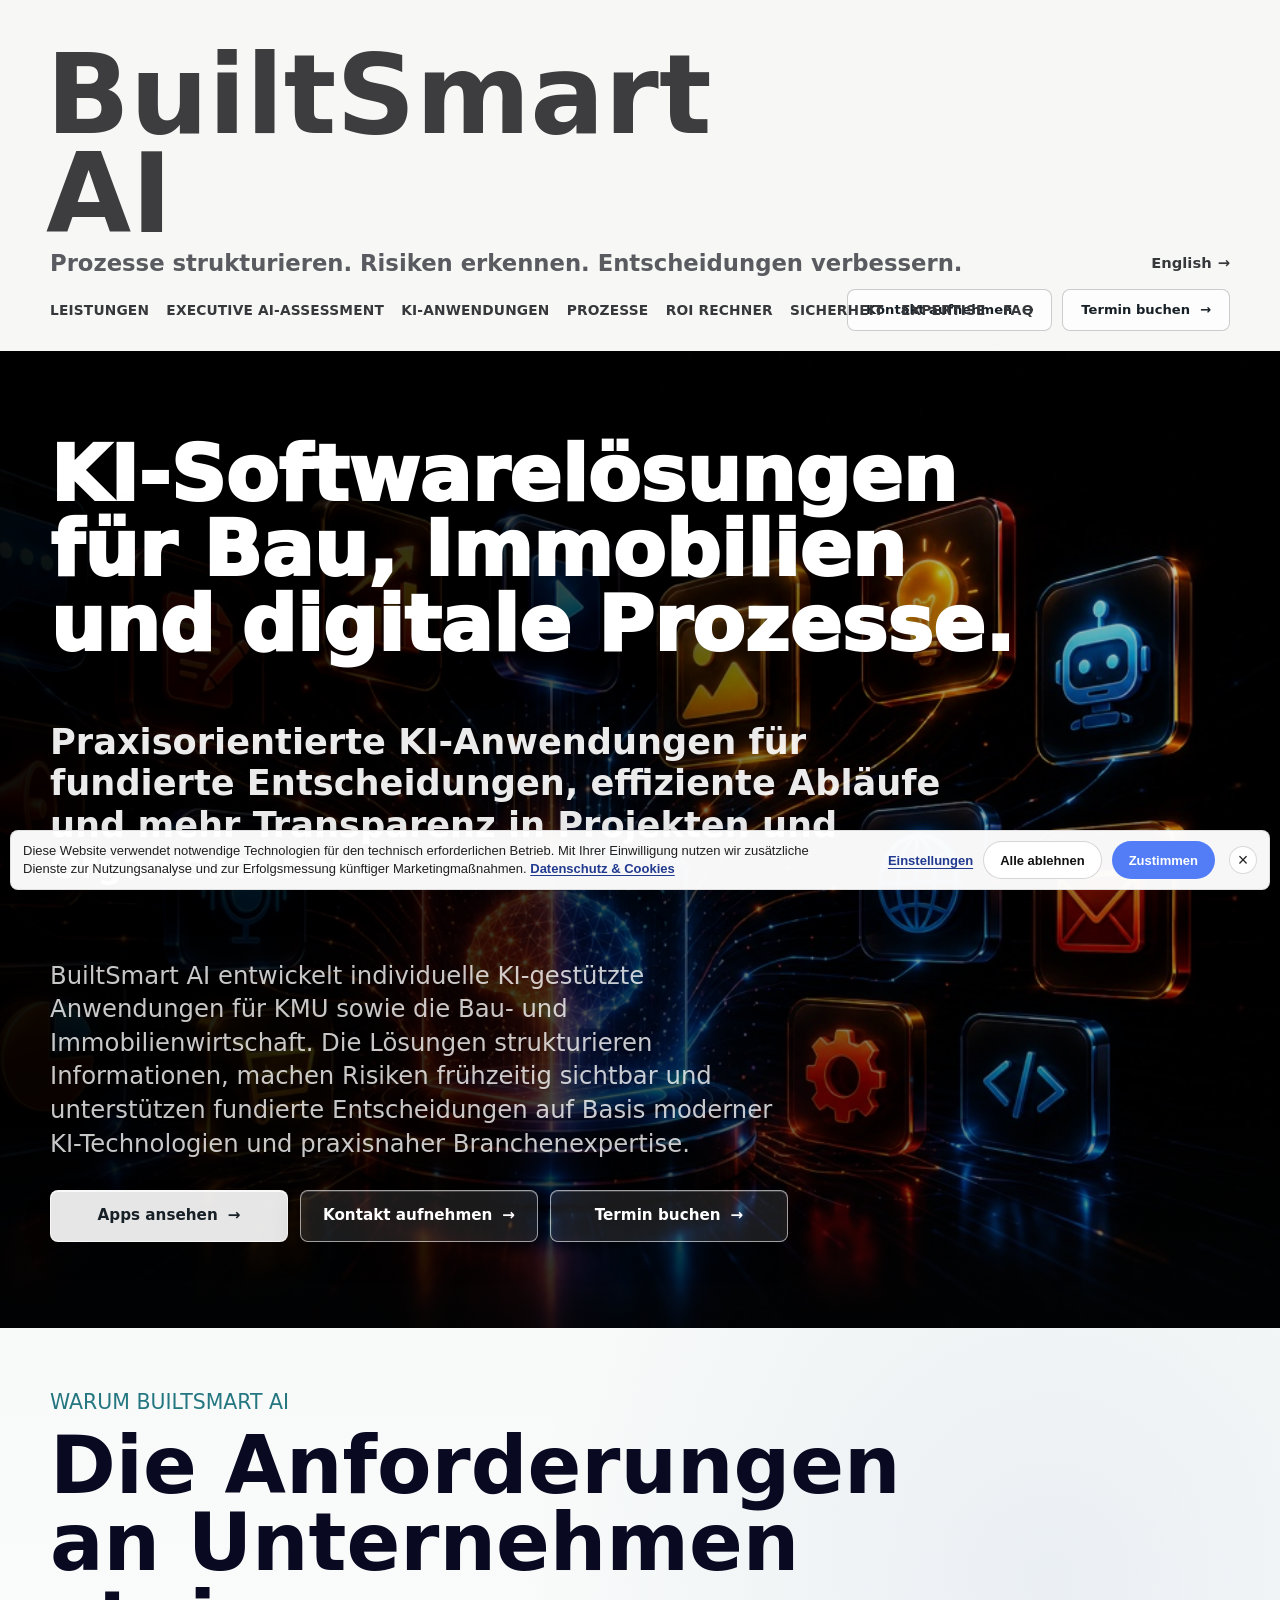
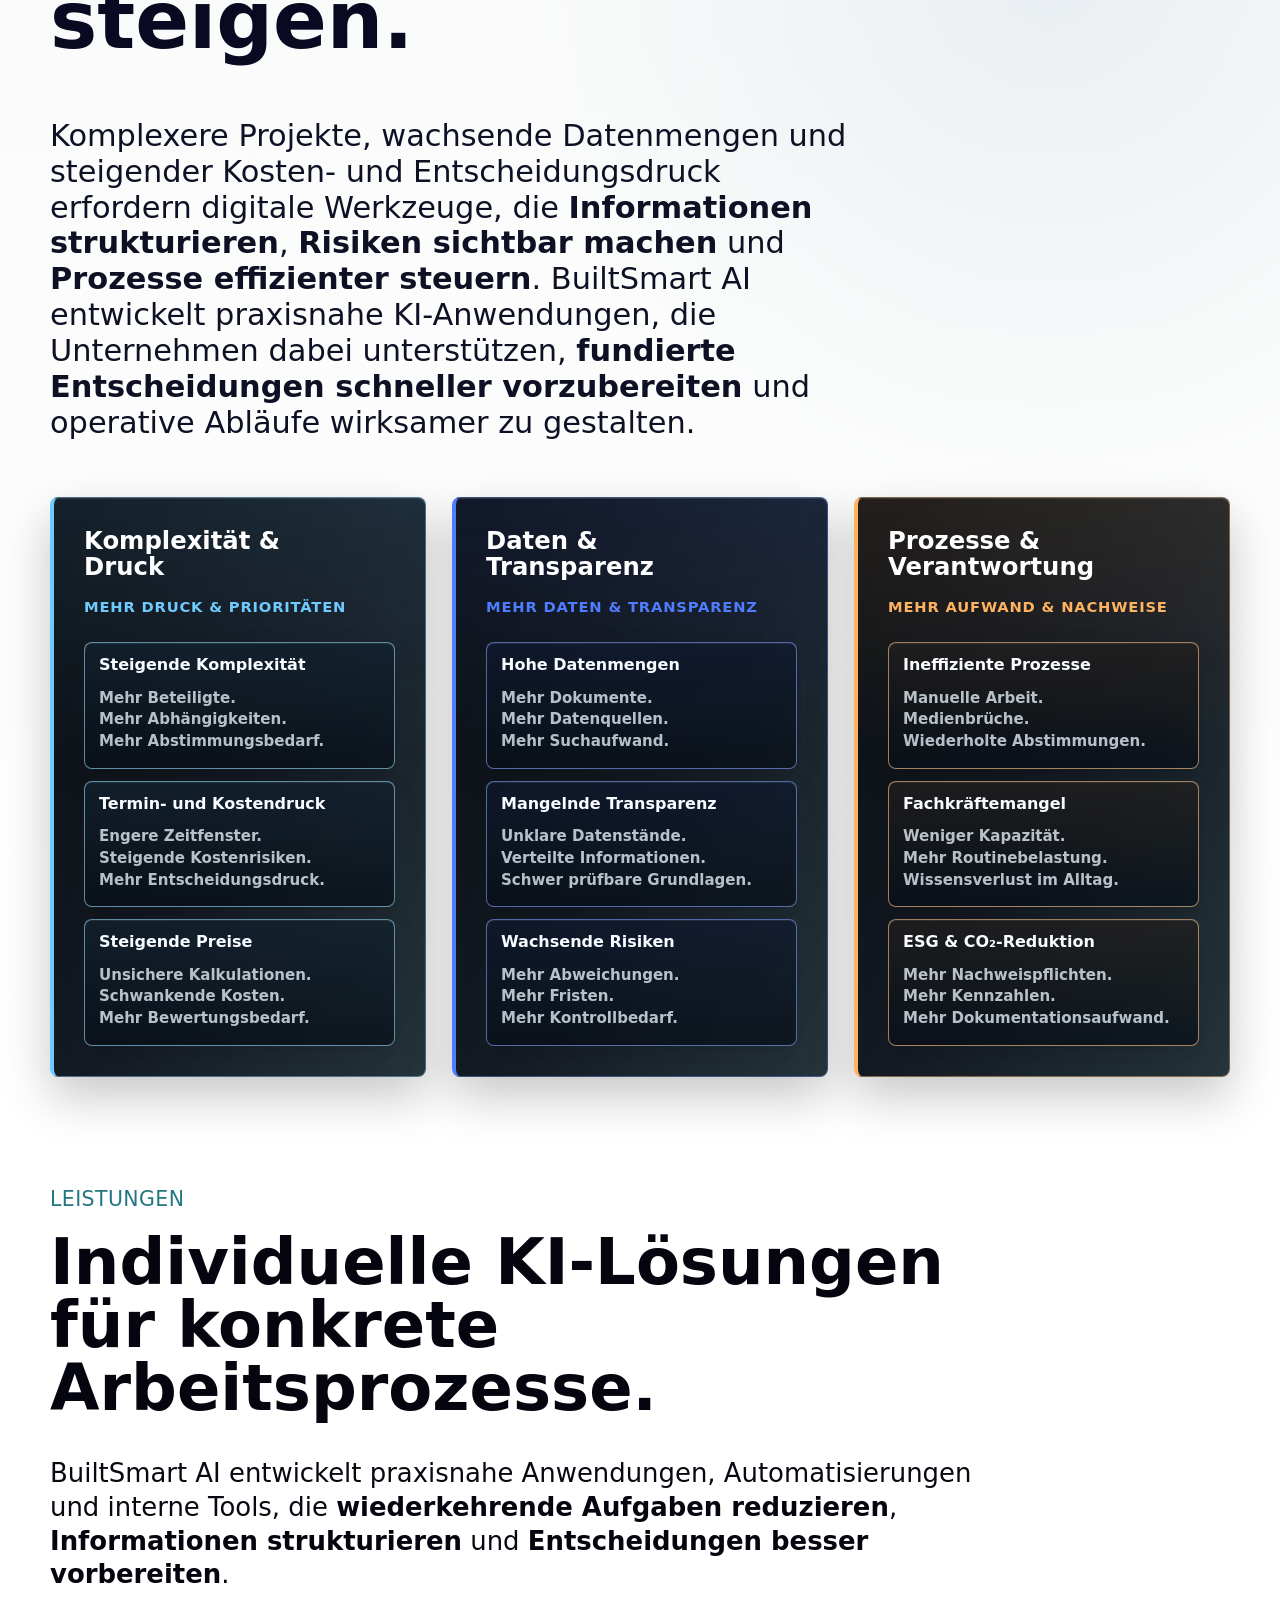
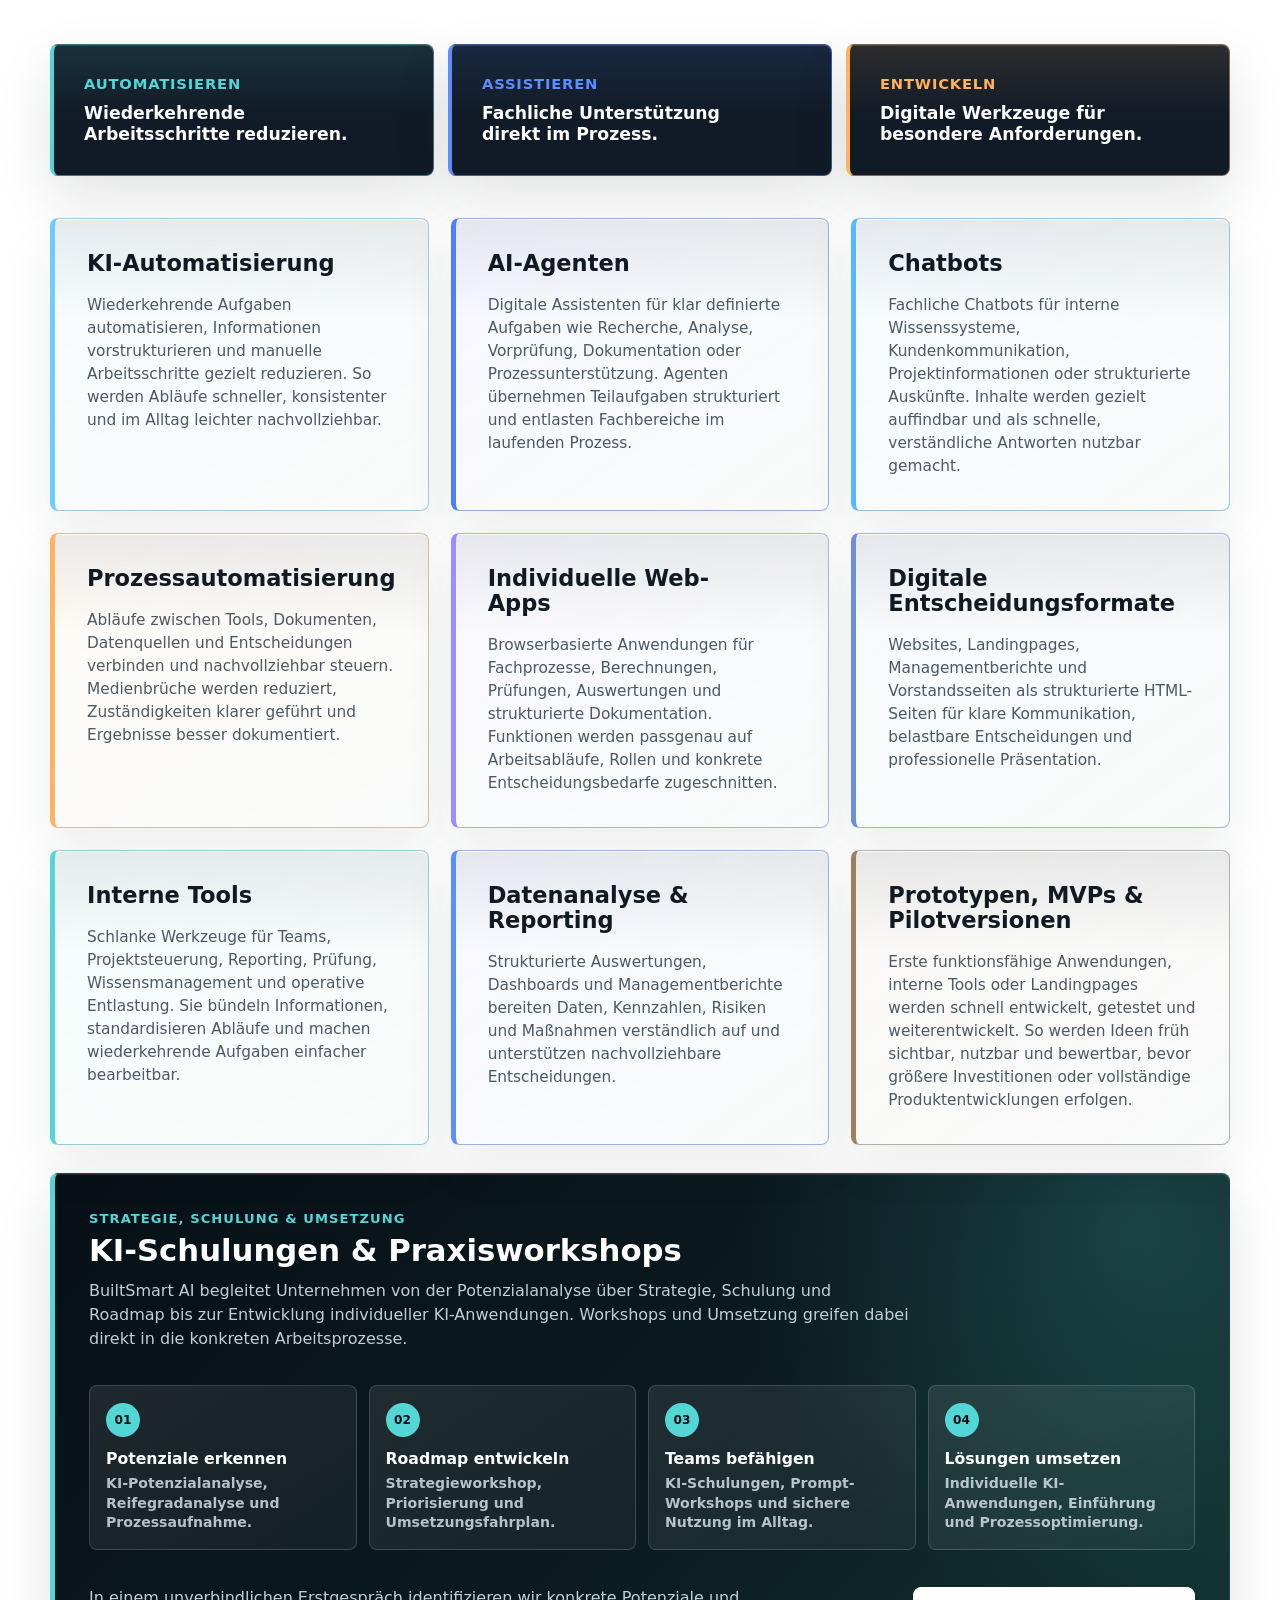
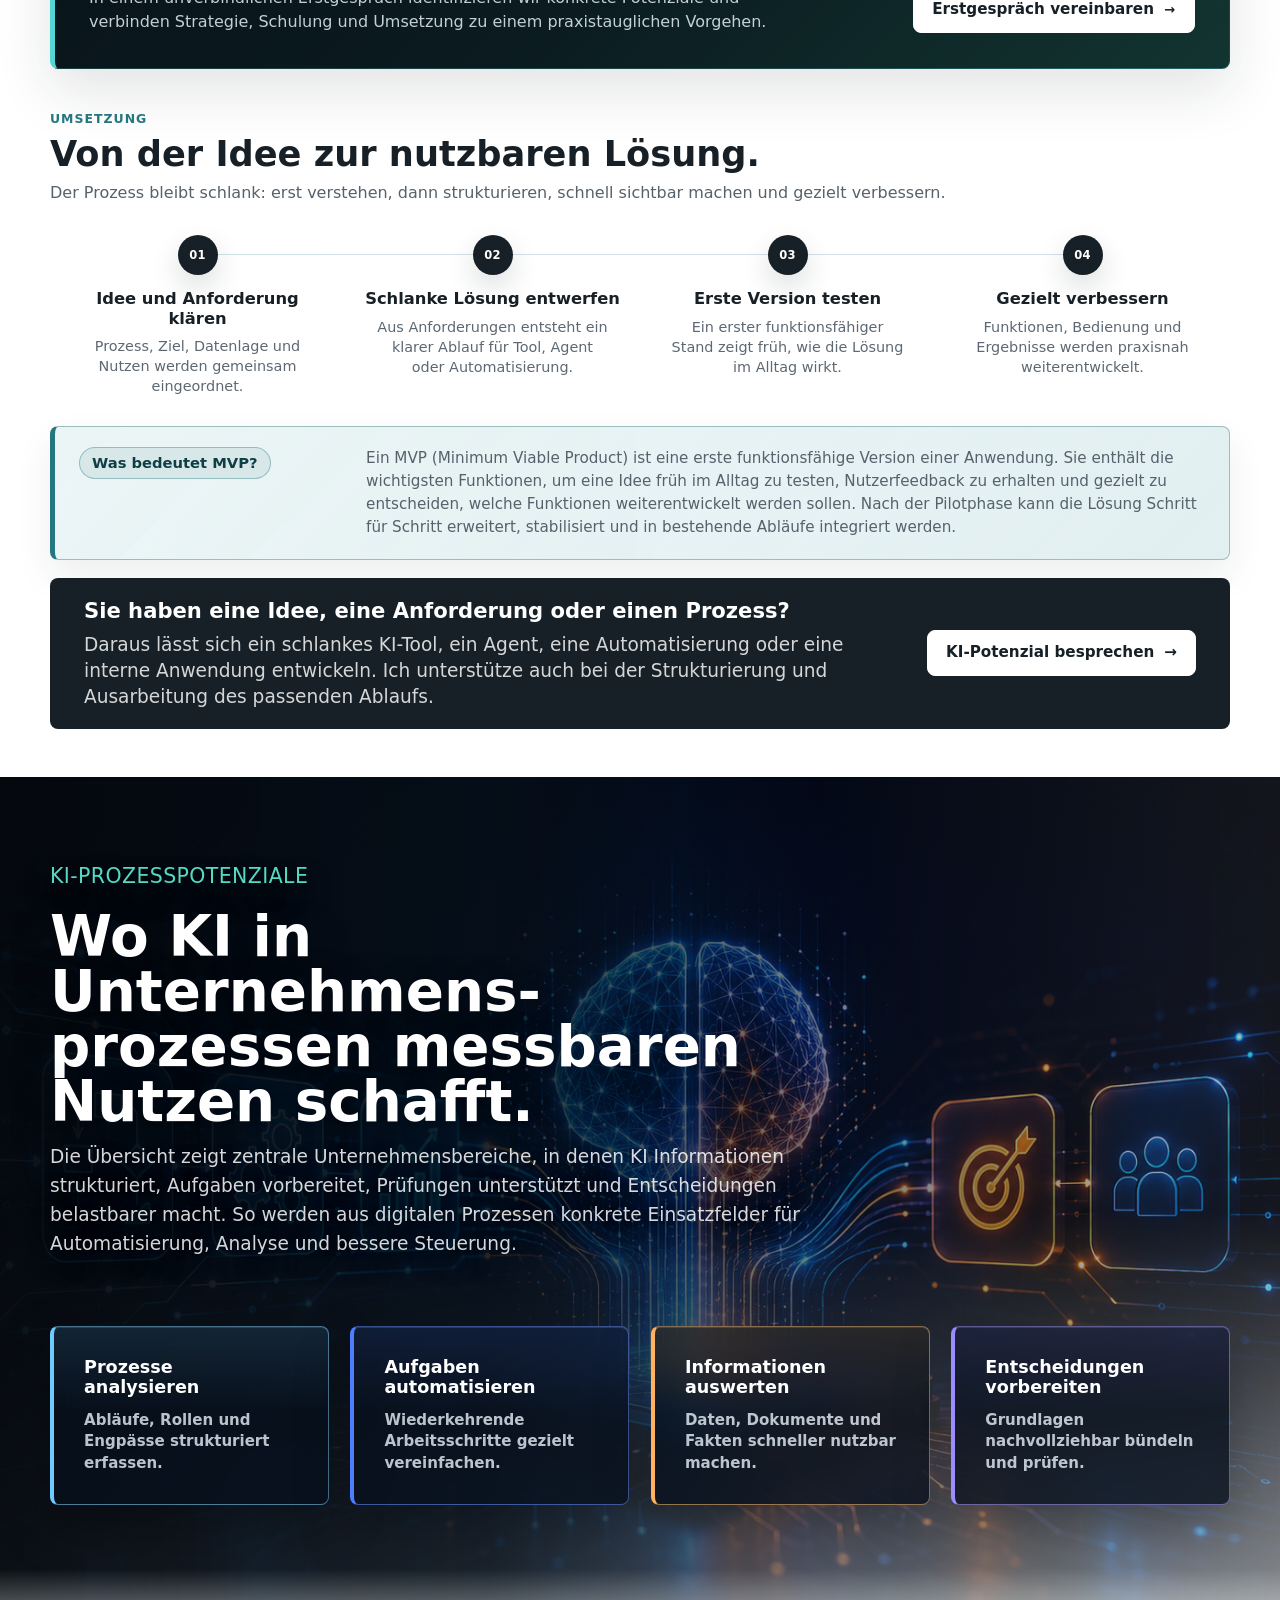
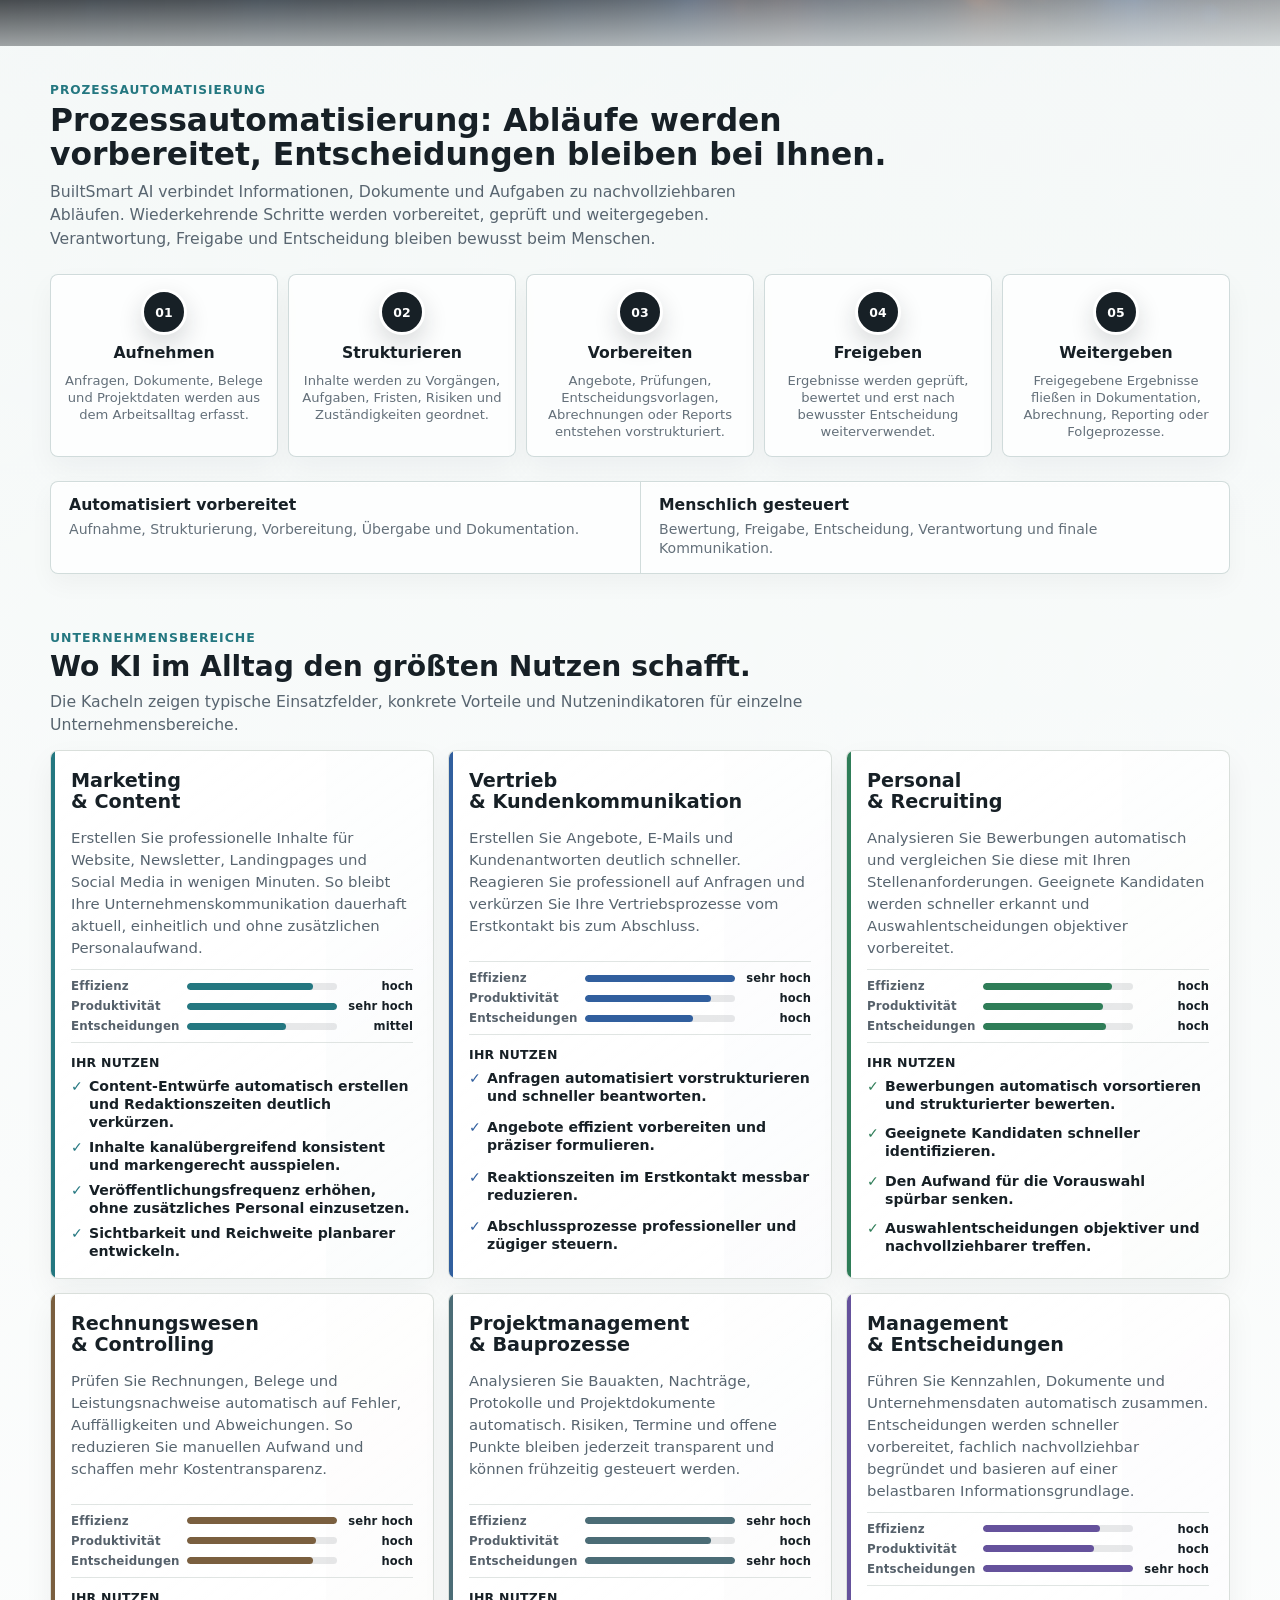
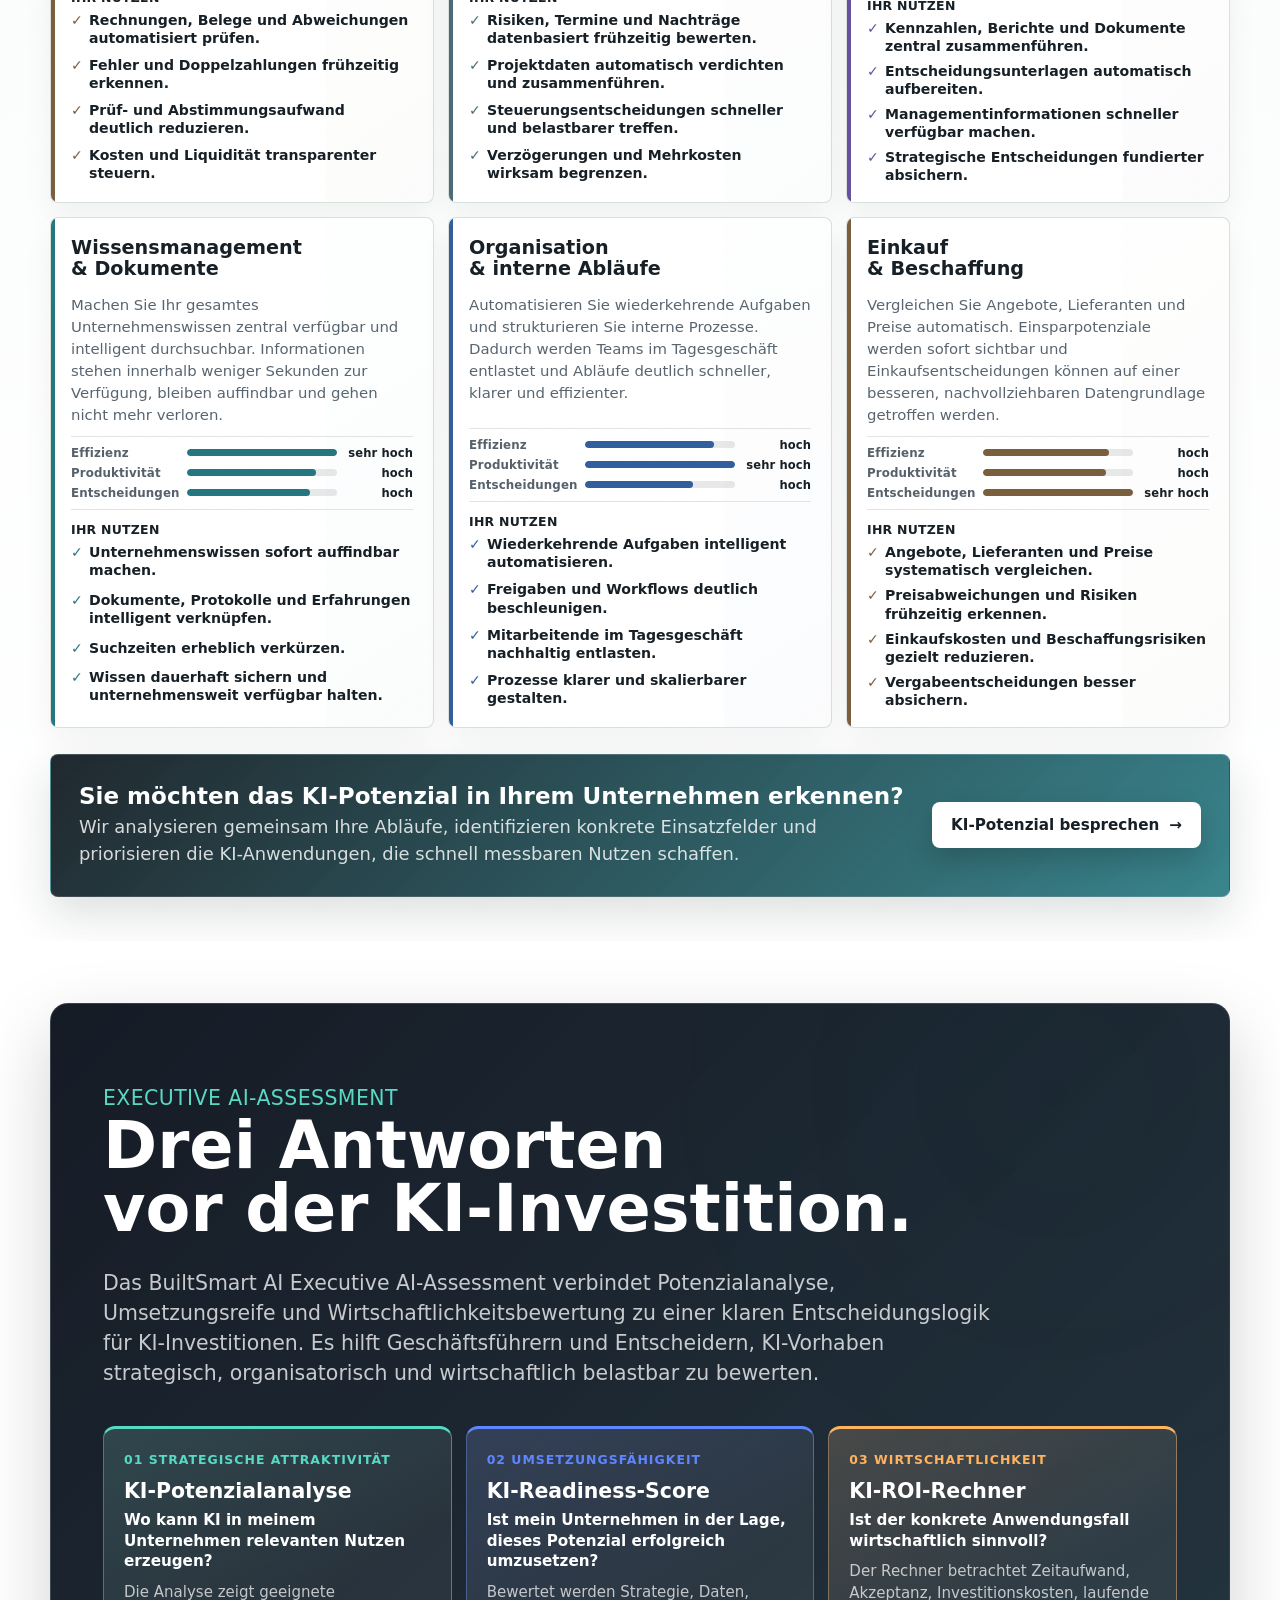
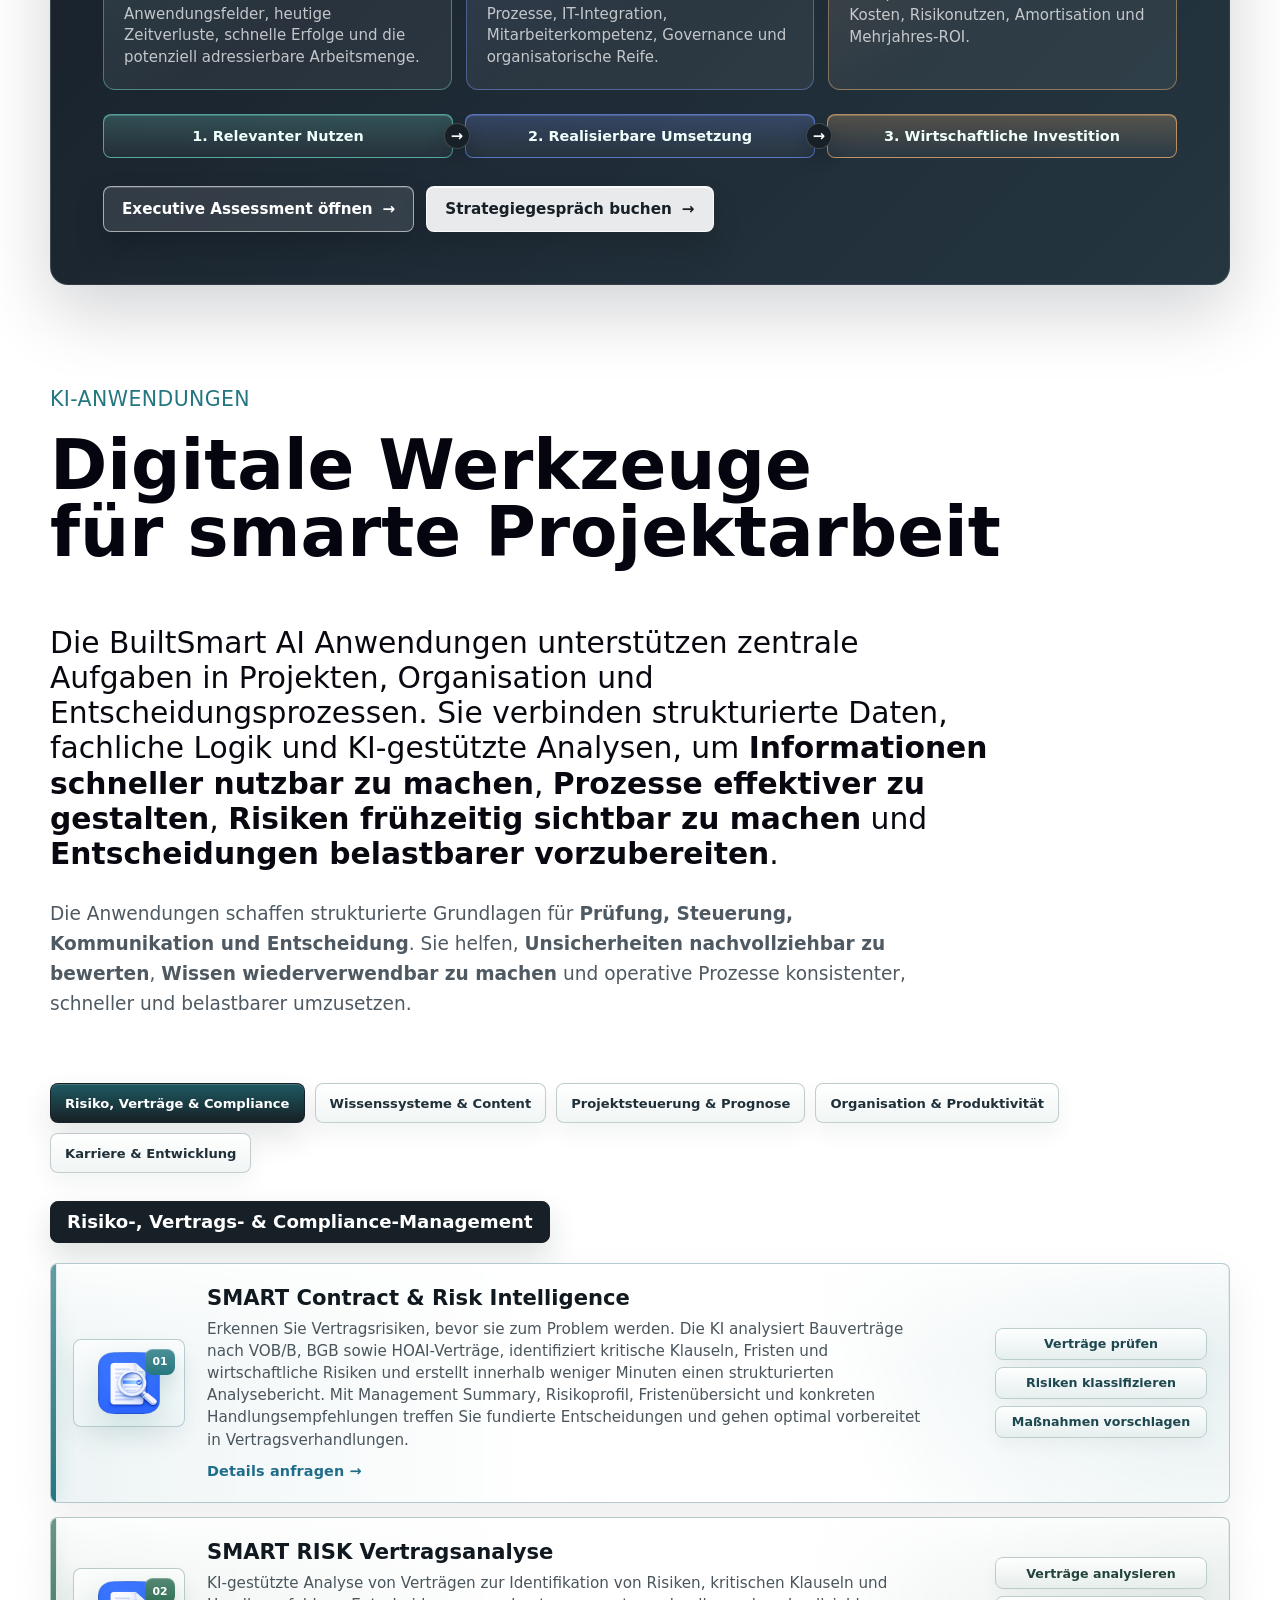
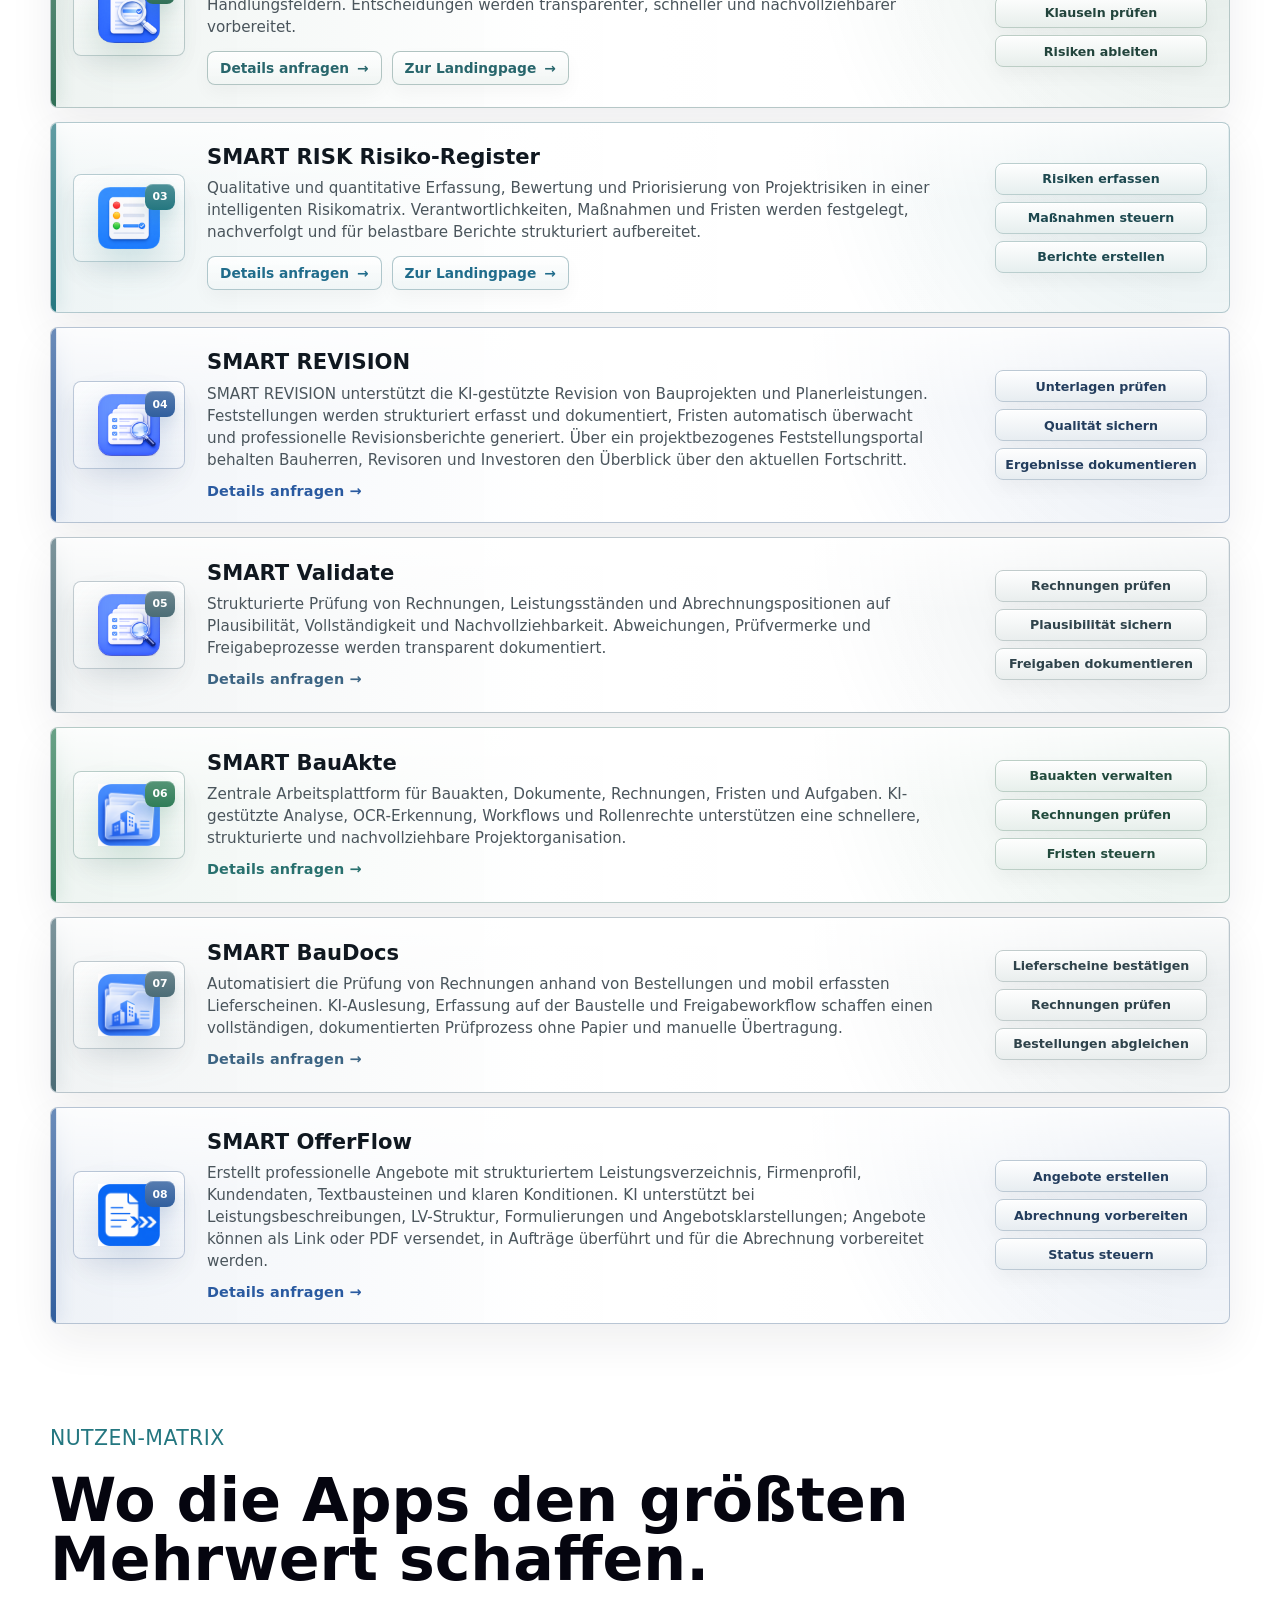
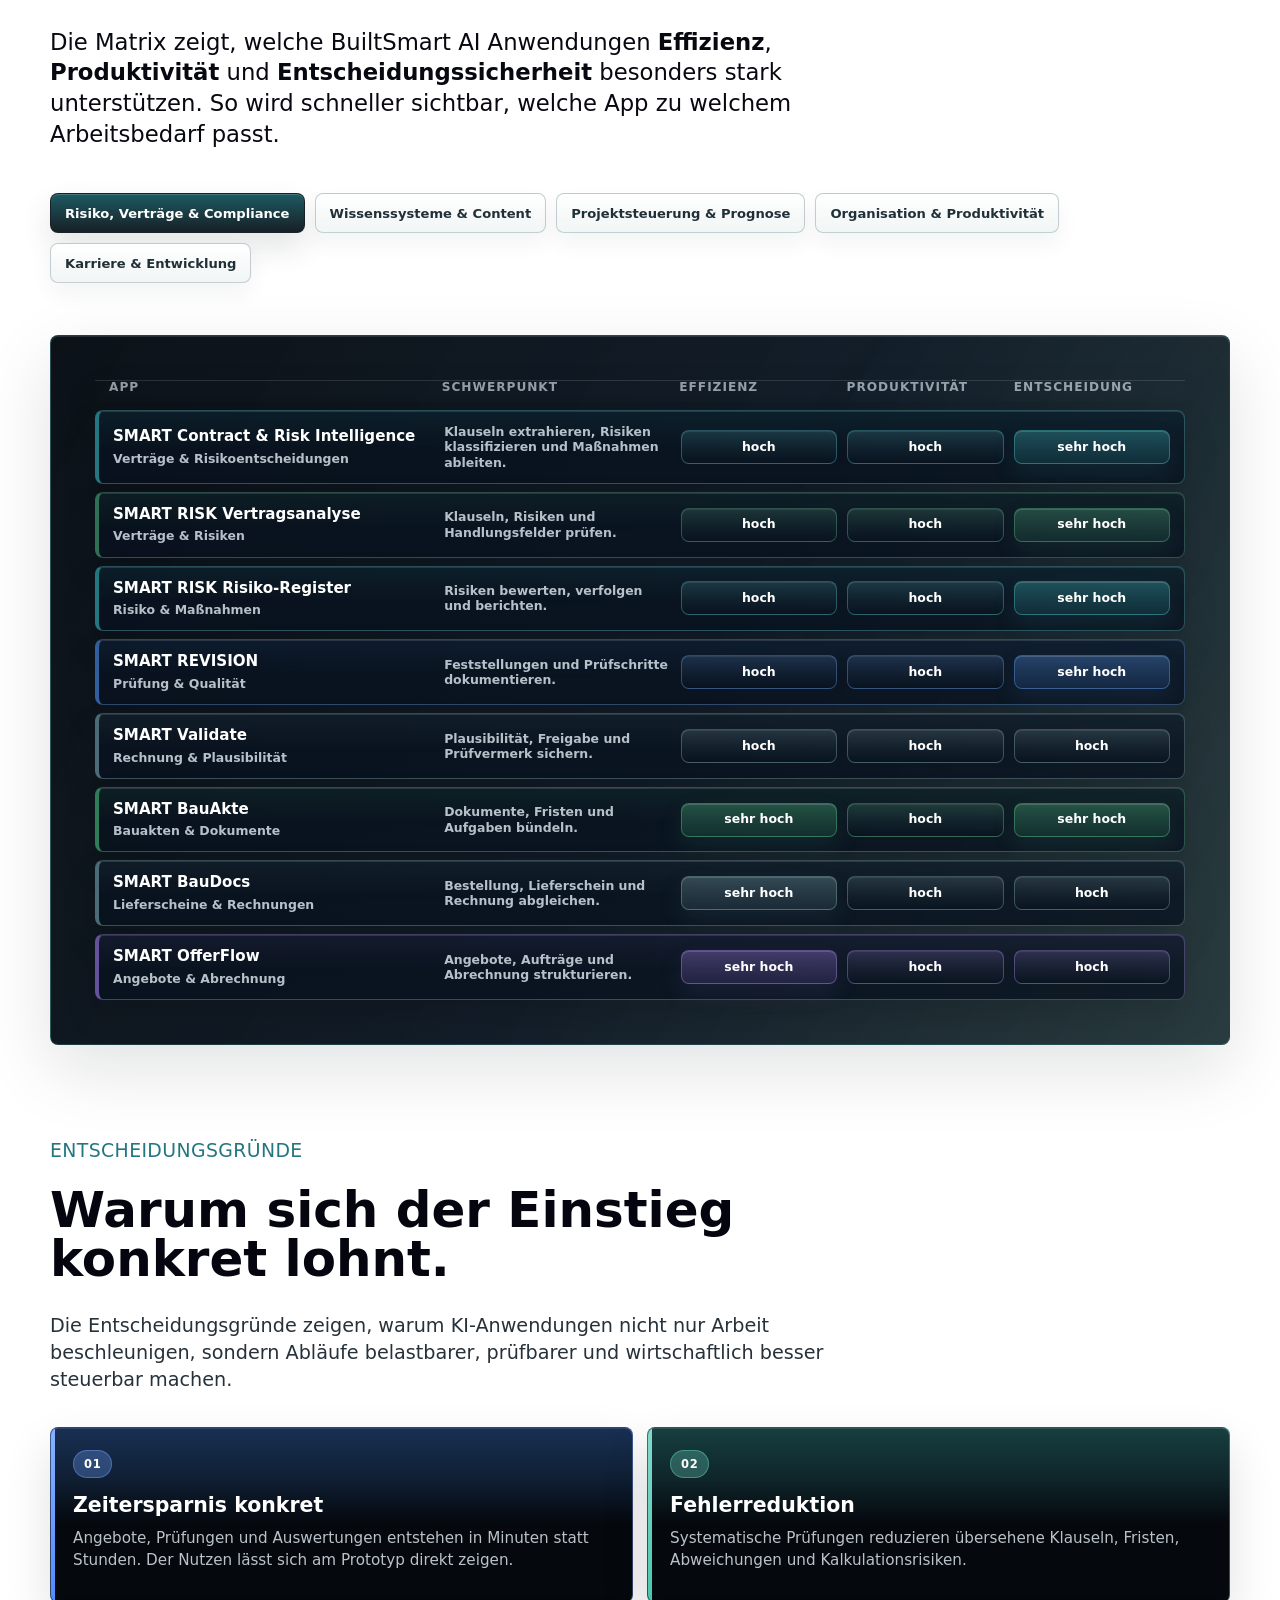
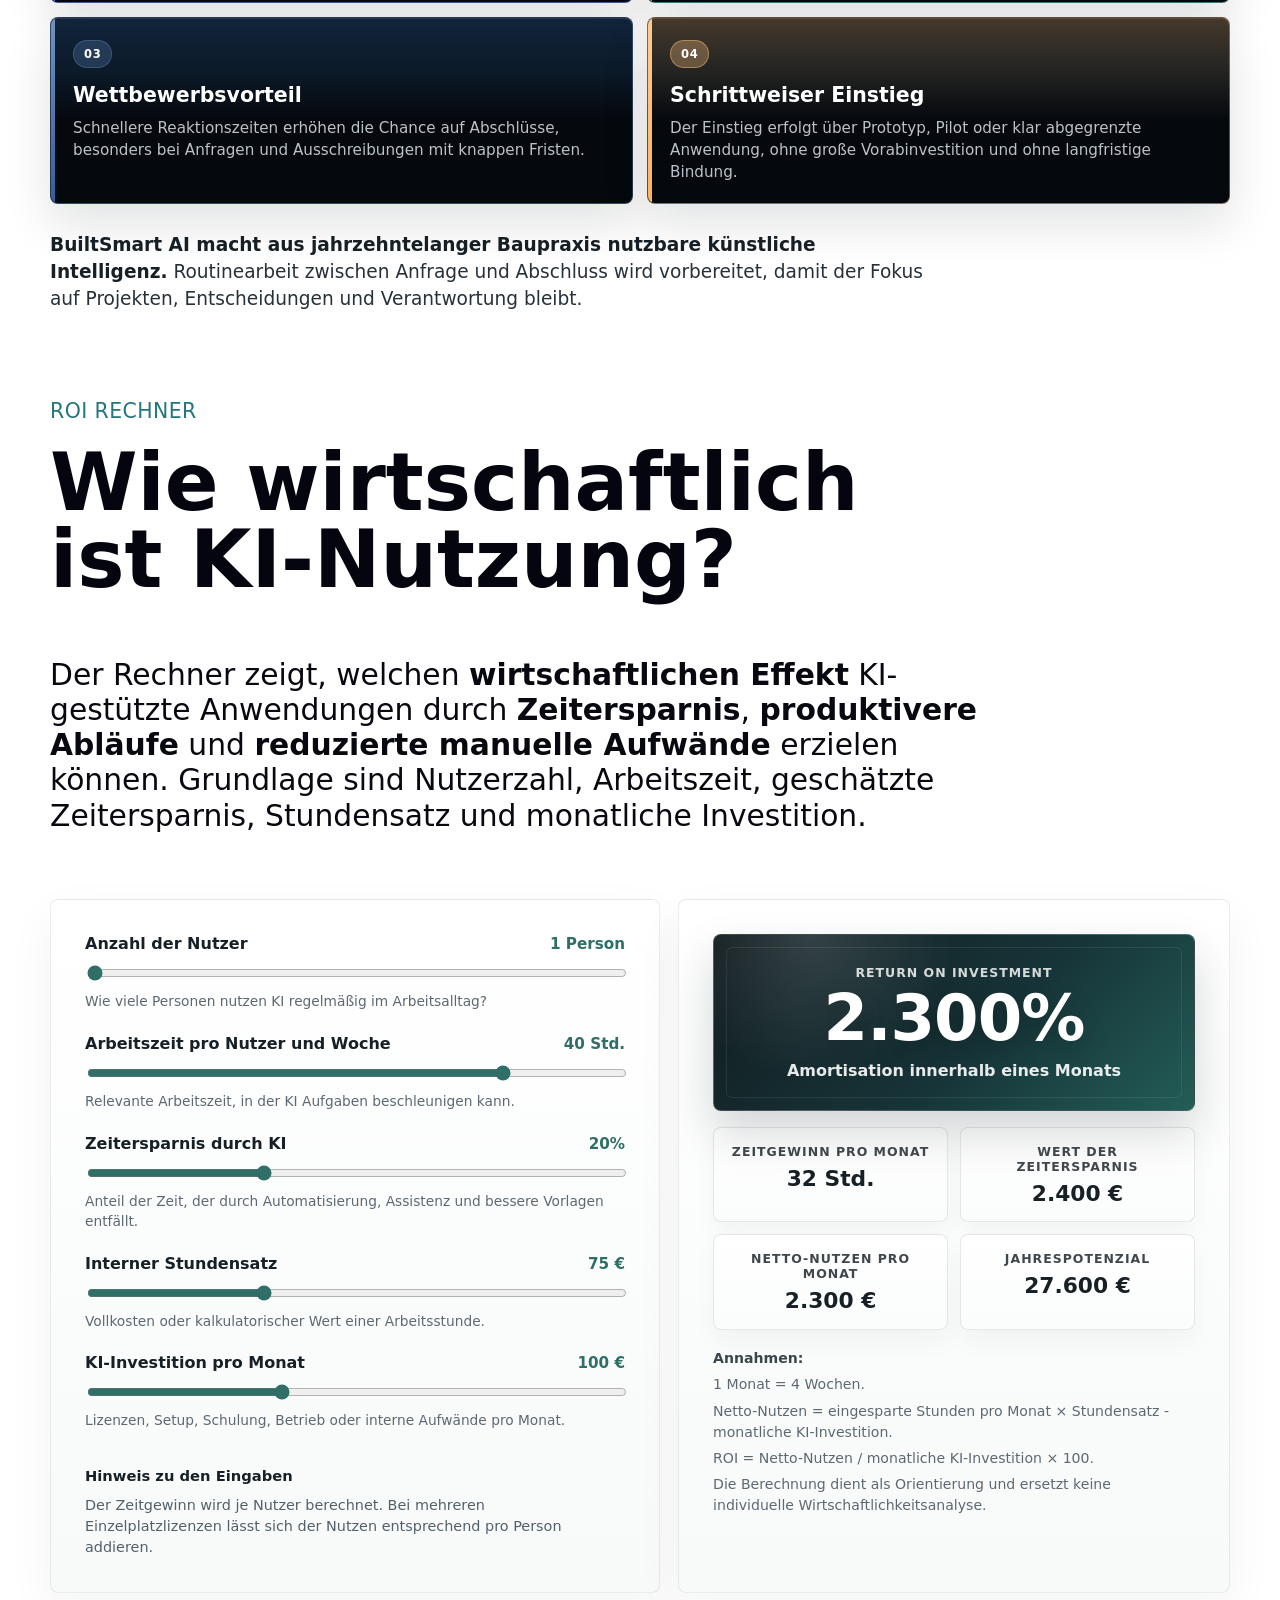
==== index.html @ 6c407e5d "Refine assessment visuals and spacing" ====
<!doctype html>
<html lang="de">
  <head>
    <meta charset="utf-8">
    <meta name="viewport" content="width=device-width, initial-scale=1">
    <title>BuiltSmart AI | KI-Anwendungen, Automatisierung &amp; Prozessoptimierung</title>
    <meta name="description" content="BuiltSmart AI entwickelt KI-Anwendungen, Automatisierungen und digitale Prozessoptimierung für KMU, Bau und Immobilien: bessere Entscheidungen, weniger Aufwand, mehr Transparenz.">
    <meta name="robots" content="index, follow">
    <meta name="author" content="BuiltSmart AI">
    <meta name="theme-color" content="#f7f8f5">
    <link rel="canonical" href="https://www.builtsmart-ai.app/">
    <link rel="preload" href="/assets/hero/builtsmart-ai-hero.jpeg" as="image" fetchpriority="high">
    <link rel="icon" href="/assets/favicon/favicon.svg" type="image/svg+xml">
    <link rel="stylesheet" href="assets/cookie-consent/cookie-consent.css">
    <link rel="manifest" href="/site.webmanifest">
    <link rel="alternate" type="text/plain" title="LLMs.txt" href="/llms.txt">
    <meta property="og:type" content="website">
    <meta property="og:locale" content="de_DE">
    <meta property="og:site_name" content="BuiltSmart AI">
    <meta property="og:title" content="BuiltSmart AI | KI-Anwendungen, Automatisierung &amp; Prozessoptimierung">
    <meta property="og:description" content="KI-Anwendungen, Automatisierungen und digitale Prozessoptimierung für KMU, Bau und Immobilien: konkrete Einsatzfelder, bessere Entscheidungen und mehr Transparenz.">
    <meta property="og:url" content="https://www.builtsmart-ai.app/">
    <meta property="og:image" content="https://www.builtsmart-ai.app/assets/social/builtsmart-ai-social.png">
    <meta property="og:image:alt" content="BuiltSmart AI Visual mit digitalen KI-Anwendungen">
    <meta name="twitter:card" content="summary_large_image">
    <meta name="twitter:title" content="BuiltSmart AI | KI-Anwendungen, Automatisierung &amp; Prozessoptimierung">
    <meta name="twitter:description" content="KI-Anwendungen, Automatisierungen und digitale Prozessoptimierung für KMU, Bau und Immobilien: konkrete Einsatzfelder, bessere Entscheidungen und mehr Transparenz.">
    <meta name="twitter:image" content="https://www.builtsmart-ai.app/assets/social/builtsmart-ai-social.png">
    <script type="application/ld+json">
      {
        "@context": "https://schema.org",
        "@graph": [
          {
            "@type": "Organization",
            "@id": "https://www.builtsmart-ai.app/#organization",
            "name": "BuiltSmart AI",
            "url": "https://www.builtsmart-ai.app/",
            "logo": "https://www.builtsmart-ai.app/assets/favicon/favicon.svg",
            "image": "https://www.builtsmart-ai.app/assets/social/builtsmart-ai-social.png",
            "email": "info@built-smart-hub.com",
            "founder": {
              "@type": "Person",
              "name": "Bernhard Metzger",
              "url": "https://www.linkedin.com/in/bernhard-metzger-8376539a"
            },
            "sameAs": [
              "https://www.linkedin.com/in/bernhard-metzger-8376539a",
              "https://x.com/BuiltSmartHub",
              "https://open.spotify.com/show/3l5T4RcPwkejP6mS3p5238",
              "https://www.built-smart-hub.com"
            ]
          },
          {
            "@type": "WebSite",
            "@id": "https://www.builtsmart-ai.app/#website",
            "url": "https://www.builtsmart-ai.app/",
            "name": "BuiltSmart AI",
            "publisher": {
              "@id": "https://www.builtsmart-ai.app/#organization"
            },
            "inLanguage": "de-DE",
            "about": [
              "KI-Anwendungen",
              "KI-Softwareentwicklung",
              "Prozessoptimierung",
              "KI im Unternehmen",
              "Prozessautomatisierung",
              "Bau- und Immobilienwirtschaft",
              "Digitale Projektarbeit"
            ]
          },
          {
            "@type": "WebPage",
            "@id": "https://www.builtsmart-ai.app/#webpage",
            "url": "https://www.builtsmart-ai.app/",
            "name": "BuiltSmart AI | KI-Anwendungen, Automatisierung & Prozessoptimierung",
            "description": "BuiltSmart AI entwickelt KI-Anwendungen, Automatisierungen und digitale Prozessoptimierung für KMU, Bau und Immobilien: bessere Entscheidungen, weniger Aufwand und mehr Transparenz.",
            "isPartOf": {
              "@id": "https://www.builtsmart-ai.app/#website"
            },
            "about": {
              "@id": "https://www.builtsmart-ai.app/#organization"
            },
            "primaryImageOfPage": {
              "@type": "ImageObject",
              "url": "https://www.builtsmart-ai.app/assets/social/builtsmart-ai-social.png"
            },
            "inLanguage": "de-DE",
            "significantLink": [
              "https://www.builtsmart-ai.app/#apps-title",
              "https://www.builtsmart-ai.app/#ki-prozesslandkarte",
              "https://www.builtsmart-ai.app/#nutzen-matrix",
              "https://www.builtsmart-ai.app/#datenschutz-sicherheit",
              "https://www.builtsmart-ai.app/#branchenwissen-software",
              "https://www.builtsmart-ai.app/#kontakt"
            ]
          }
        ]
      }
    </script>
    <script type="application/ld+json">
      {
        "@context": "https://schema.org",
        "@type": "ProfessionalService",
        "name": "BuiltSmart AI",
        "url": "https://www.builtsmart-ai.app/",
        "logo": "https://www.builtsmart-ai.app/assets/favicon/favicon.svg",
        "image": "https://www.builtsmart-ai.app/assets/social/builtsmart-ai-social.png",
        "description": "BuiltSmart AI entwickelt individuelle KI-gestützte Anwendungen für KMU, Bau, Immobilien und digitale Unternehmensprozesse.",
        "email": "info@built-smart-hub.com",
        "founder": {
          "@type": "Person",
          "name": "Bernhard Metzger",
          "url": "https://www.linkedin.com/in/bernhard-metzger-8376539a",
          "sameAs": [
            "https://www.linkedin.com/in/bernhard-metzger-8376539a",
            "https://www.built-smart-hub.com"
          ]
        },
        "contactPoint": {
          "@type": "ContactPoint",
          "contactType": "sales",
          "email": "info@built-smart-hub.com",
          "url": "https://booking.builtsmart-ai.app/book?embed=1",
          "availableLanguage": ["de", "en"]
        },
        "sameAs": [
          "https://www.linkedin.com/in/bernhard-metzger-8376539a",
          "https://x.com/BuiltSmartHub",
          "https://open.spotify.com/show/3l5T4RcPwkejP6mS3p5238",
          "https://www.built-smart-hub.com"
        ],
        "areaServed": {
          "@type": "Country",
          "name": "Deutschland"
        },
        "knowsAbout": [
          "Künstliche Intelligenz",
          "KI-Agenten",
          "KI-Prozesslandkarte",
          "KI im Unternehmen",
          "KI-Anwendungen für Unternehmensbereiche",
          "Prozessautomatisierung",
          "Digitale Prozessoptimierung",
          "Bau- und Immobilienwirtschaft",
          "Projektsteuerung",
          "Risikomanagement",
          "Dokumentenprüfung",
          "Wissensmanagement"
        ],
        "serviceType": [
          "KI-Softwareentwicklung",
          "KI-Automatisierung",
          "KI-Prozesslandkarte",
          "KI-Potenzialanalyse",
          "AI-Agenten",
          "Chatbots",
          "Prozessautomatisierung",
          "Individuelle Web-Apps",
          "Interne Tools",
          "KI-Anwendungen für Bau und Immobilien",
          "Digitale Prozessoptimierung",
          "Projektsteuerung und Risikomanagement"
        ],
        "hasOfferCatalog": {
          "@type": "OfferCatalog",
          "name": "BuiltSmart AI Leistungen und Anwendungen",
          "itemListElement": [
            {
              "@type": "OfferCatalog",
              "name": "Individuelle KI-Lösungen",
              "itemListElement": [
                { "@type": "Offer", "itemOffered": { "@type": "Service", "name": "KI-Automatisierung" } },
                { "@type": "Offer", "itemOffered": { "@type": "Service", "name": "AI-Agenten" } },
                { "@type": "Offer", "itemOffered": { "@type": "Service", "name": "Chatbots" } },
                { "@type": "Offer", "itemOffered": { "@type": "Service", "name": "Prozessautomatisierung" } },
                { "@type": "Offer", "itemOffered": { "@type": "Service", "name": "Individuelle Web-Apps und interne Tools" } }
              ]
            },
            {
              "@type": "OfferCatalog",
              "name": "KI-Anwendungen",
              "itemListElement": [
                { "@type": "Offer", "itemOffered": { "@type": "SoftwareApplication", "name": "SMART Contract & Risk Intelligence", "applicationCategory": "BusinessApplication" } },
                { "@type": "Offer", "itemOffered": { "@type": "SoftwareApplication", "name": "SMART RISK Vertragsanalyse", "applicationCategory": "BusinessApplication" } },
                { "@type": "Offer", "itemOffered": { "@type": "SoftwareApplication", "name": "SMART RISK Risiko-Register", "applicationCategory": "BusinessApplication" } },
                { "@type": "Offer", "itemOffered": { "@type": "SoftwareApplication", "name": "SMART REVISION", "applicationCategory": "BusinessApplication" } },
                { "@type": "Offer", "itemOffered": { "@type": "SoftwareApplication", "name": "SMART Validate", "applicationCategory": "BusinessApplication" } },
                { "@type": "Offer", "itemOffered": { "@type": "SoftwareApplication", "name": "SMART BauAkte", "applicationCategory": "BusinessApplication" } },
                { "@type": "Offer", "itemOffered": { "@type": "SoftwareApplication", "name": "SMART BauDocs", "applicationCategory": "BusinessApplication" } },
                { "@type": "Offer", "itemOffered": { "@type": "SoftwareApplication", "name": "SMART OfferFlow", "applicationCategory": "BusinessApplication" } },
                { "@type": "Offer", "itemOffered": { "@type": "SoftwareApplication", "name": "SMART PromptCreator", "applicationCategory": "ProductivityApplication" } },
                { "@type": "Offer", "itemOffered": { "@type": "SoftwareApplication", "name": "SMART SnippetFlow", "applicationCategory": "ProductivityApplication" } },
                { "@type": "Offer", "itemOffered": { "@type": "SoftwareApplication", "name": "SMART SummaryAssistent", "applicationCategory": "ProductivityApplication" } },
                { "@type": "Offer", "itemOffered": { "@type": "SoftwareApplication", "name": "SMART ReplySuite", "applicationCategory": "ProductivityApplication" } },
                { "@type": "Offer", "itemOffered": { "@type": "SoftwareApplication", "name": "SMART ContentEngine", "applicationCategory": "ProductivityApplication" } },
                { "@type": "Offer", "itemOffered": { "@type": "SoftwareApplication", "name": "SMART DokumentIntelligence", "applicationCategory": "BusinessApplication" } },
                { "@type": "Offer", "itemOffered": { "@type": "SoftwareApplication", "name": "SMART DIS-AI", "applicationCategory": "BusinessApplication" } },
                { "@type": "Offer", "itemOffered": { "@type": "SoftwareApplication", "name": "SMART KnowledgeGalaxy", "applicationCategory": "BusinessApplication" } },
                { "@type": "Offer", "itemOffered": { "@type": "SoftwareApplication", "name": "SMART COST PERT-Prognose", "applicationCategory": "BusinessApplication" } },
                { "@type": "Offer", "itemOffered": { "@type": "SoftwareApplication", "name": "SMART RISK Monte-Carlo-Simulation", "applicationCategory": "BusinessApplication" } },
                { "@type": "Offer", "itemOffered": { "@type": "SoftwareApplication", "name": "SMART CapEx", "applicationCategory": "BusinessApplication" } },
                { "@type": "Offer", "itemOffered": { "@type": "SoftwareApplication", "name": "SMART MeetingNavigator", "applicationCategory": "ProductivityApplication" } },
                { "@type": "Offer", "itemOffered": { "@type": "SoftwareApplication", "name": "SMART LingoLive", "applicationCategory": "ProductivityApplication" } },
                { "@type": "Offer", "itemOffered": { "@type": "SoftwareApplication", "name": "SMART Booking", "applicationCategory": "BusinessApplication" } },
                { "@type": "Offer", "itemOffered": { "@type": "SoftwareApplication", "name": "SMART DeckBuilder Pro", "applicationCategory": "ProductivityApplication" } },
                { "@type": "Offer", "itemOffered": { "@type": "SoftwareApplication", "name": "SMART RecruitPilot", "applicationCategory": "BusinessApplication" } },
                { "@type": "Offer", "itemOffered": { "@type": "SoftwareApplication", "name": "SMART Focus", "applicationCategory": "ProductivityApplication" } },
                { "@type": "Offer", "itemOffered": { "@type": "SoftwareApplication", "name": "SMART ExecutiveReports", "applicationCategory": "ProductivityApplication" } },
                { "@type": "Offer", "itemOffered": { "@type": "SoftwareApplication", "name": "SMART OfficeHub", "applicationCategory": "ProductivityApplication" } },
                { "@type": "Offer", "itemOffered": { "@type": "SoftwareApplication", "name": "SMART CareerNavigator", "applicationCategory": "ProductivityApplication" } }
              ]
            }
          ]
        }
      }
    </script>
    <script type="application/ld+json">
      {
        "@context": "https://schema.org",
        "@type": "FAQPage",
        "mainEntity": [
          {
            "@type": "Question",
            "name": "Für wen ist BuiltSmart AI gedacht?",
            "acceptedAnswer": {
              "@type": "Answer",
              "text": "BuiltSmart AI richtet sich an KMU, Projektverantwortliche, Entscheider und Fachanwender aus der Bau- und Immobilienwirtschaft sowie an Unternehmen mit digitalen Prozessen, die Informationen strukturierter nutzen und Entscheidungen besser vorbereiten möchten."
            }
          },
          {
            "@type": "Question",
            "name": "Entwickelt BuiltSmart AI auch individuelle KI-Lösungen?",
            "acceptedAnswer": {
              "@type": "Answer",
              "text": "Ja. Aus einer Idee, einer Anforderung oder einem bestehenden Prozess können schlanke KI-Tools, Agenten, Automatisierungen, Web-Apps oder interne Anwendungen entwickelt werden. BuiltSmart AI unterstützt auch bei der Strukturierung und Ausarbeitung des passenden Ablaufs."
            }
          },
          {
            "@type": "Question",
            "name": "Sind die Anwendungen Standardprodukte oder anpassbar?",
            "acceptedAnswer": {
              "@type": "Answer",
              "text": "Die Anwendungen sind praxisnahe digitale Werkzeuge für klar abgegrenzte Aufgabenbereiche. Je nach Bedarf können Funktionen, Ausgabeprofile, Workflows oder fachliche Prüflogiken an konkrete Anforderungen angepasst werden."
            }
          },
          {
            "@type": "Question",
            "name": "Welchen Nutzen haben KI-Anwendungen im Arbeitsalltag?",
            "acceptedAnswer": {
              "@type": "Answer",
              "text": "KI-Anwendungen können Routineaufgaben reduzieren, Informationen strukturieren, Prüfungen vorbereiten, Risiken sichtbar machen und Entscheidungsgrundlagen schneller bereitstellen. Der Zeitgewinn bedeutet zusätzliche operative Kapazität, nicht automatisch Personalabbau."
            }
          },
          {
            "@type": "Question",
            "name": "Wo kann KI in meinem Unternehmen konkret helfen?",
            "acceptedAnswer": {
              "@type": "Answer",
              "text": "BuiltSmart AI betrachtet Prozesse, Aufgaben und Informationsflüsse im Unternehmen. Typische Einsatzfelder sind Dokumente, Angebote, Rechnungen, Projektsteuerung, Reporting, Vertrieb, Recruiting und interne Abläufe. Ziel ist es, konkrete Potenziale sichtbar zu machen und daraus umsetzbare KI-Anwendungen abzuleiten."
            }
          },
          {
            "@type": "Question",
            "name": "Bietet BuiltSmart AI auch KI-Schulungen und Workshops an?",
            "acceptedAnswer": {
              "@type": "Answer",
              "text": "Ja. BuiltSmart AI bietet praxisnahe KI-Schulungen und Workshops für Führungskräfte, Fachbereiche und Mitarbeitende. Im Mittelpunkt stehen konkrete Anwendungsfälle, sichere Nutzung, bessere Prompts, produktive Workflows und der Transfer in den Arbeitsalltag."
            }
          },
          {
            "@type": "Question",
            "name": "Was bedeutet Prozessautomatisierung bei BuiltSmart AI?",
            "acceptedAnswer": {
              "@type": "Answer",
              "text": "Prozessautomatisierung bedeutet, dass wiederkehrende Abläufe vorbereitet, strukturiert und beschleunigt werden. Die Entscheidung bleibt beim Menschen: Ergebnisse können geprüft, freigegeben und bei Bedarf angepasst werden, bevor sie weiterverwendet werden."
            }
          },
          {
            "@type": "Question",
            "name": "Muss bereits eine konkrete App-Idee vorhanden sein?",
            "acceptedAnswer": {
              "@type": "Answer",
              "text": "Nein. Häufig reicht ein wiederkehrendes Problem, ein manueller Prozess oder ein Bereich mit hohem Prüf-, Such- oder Abstimmungsaufwand. Daraus kann gemeinsam geprüft werden, ob ein KI-Tool, eine Automatisierung, ein Agent oder eine erste Pilotversion sinnvoll ist."
            }
          },
          {
            "@type": "Question",
            "name": "Was ist eine KI-Prozesslandkarte?",
            "acceptedAnswer": {
              "@type": "Answer",
              "text": "Eine KI-Prozesslandkarte zeigt, in welchen Unternehmensbereichen und Prozessschritten KI sinnvoll unterstützen kann. Sie hilft dabei, Einsatzmöglichkeiten zu strukturieren, Prioritäten zu setzen und erste konkrete Anwendungsfälle abzuleiten."
            }
          },
          {
            "@type": "Question",
            "name": "Wie werden Datenschutz und Nachvollziehbarkeit berücksichtigt?",
            "acceptedAnswer": {
              "@type": "Answer",
              "text": "BuiltSmart AI legt Wert auf datenschutzbewusste, nachvollziehbare und kontrollierbare Softwarelösungen. Je nach Anwendung sind browserbasierte, lokale oder kundenspezifisch abgestimmte Umsetzungen möglich."
            }
          },
          {
            "@type": "Question",
            "name": "Wie startet eine Zusammenarbeit?",
            "acceptedAnswer": {
              "@type": "Answer",
              "text": "Der Einstieg erfolgt über eine kurze Klärung von Ziel, Prozess, Datenlage und gewünschtem Nutzen. Anschließend kann eine erste Pilotversion, ein schlanker Prototyp, eine konkrete App-Anpassung oder ein individuelles KI-Tool geplant werden. Der nächste sinnvolle Schritt ist ein kurzes Erstgespräch, um Ziel, Prozess und mögliche KI-Potenziale einzuordnen."
            }
          }
        ]
      }
    </script>
    <style>
      :root {
        color-scheme: light;
        --ink: #172026;
        --muted: #5d6872;
        --paper: #ffffff;
        --panel: #ffffff;
        --line: #d9ded8;
        --green: #2f6f56;
        --teal: #247780;
        --blue: #315f9e;
        --gold: #b87924;
        --red: #a8483e;
        --violet: #65529c;
        --shadow: 0 24px 70px rgba(23, 32, 38, 0.16);
        --deep-shadow: 0 34px 90px rgba(23, 32, 38, 0.2);
      }

      * {
        box-sizing: border-box;
      }

      [hidden] {
        display: none !important;
      }

      html,
      body {
        max-width: 100%;
        overflow-x: hidden;
      }

      body {
        margin: 0;
        min-height: 100vh;
        font-family:
          Inter, ui-sans-serif, system-ui, -apple-system, BlinkMacSystemFont,
          "Segoe UI", sans-serif;
        color: var(--ink);
        background: var(--paper);
      }

      main {
        width: min(1180px, calc(100% - 32px));
        margin: 0 auto;
        padding: clamp(28px, 5vw, 72px) 0 0;
        display: flex;
        flex-direction: column;
      }

      .site-header {
        position: relative;
        z-index: 10;
        width: 100%;
        background: #f7f8f5;
      }

      .site-header__inner {
        width: min(1180px, calc(100% - 32px));
        min-height: 232px;
        margin: 0 auto;
        display: grid;
        grid-template-columns: minmax(0, 1fr) auto;
        grid-template-rows: auto auto auto;
        gap: 0 28px;
        align-items: start;
        padding: clamp(26px, 4vw, 46px) 0 20px;
      }

      .brand {
        display: inline-flex;
        grid-column: 1;
        grid-row: 1;
        width: fit-content;
        min-width: 0;
        align-items: center;
        gap: 0;
        color: inherit;
        text-decoration: none;
        font-weight: 880;
        letter-spacing: 0;
        transform: translateX(-4px);
      }

      .brand-mark {
        display: none;
      }

      .brand-name {
        color: #3d3d3f;
        font-size: clamp(4.6rem, 8.6vw, 7.1rem);
        line-height: 0.9;
        white-space: normal;
      }

      .site-tagline {
        grid-column: 1 / -1;
        grid-row: 2;
        width: auto;
        max-width: none;
        margin: 6px 0 0;
        color: #5a5b60;
        font-size: clamp(1.16rem, 1.84vw, 1.42rem);
        line-height: 1.18;
        font-weight: 560;
        letter-spacing: 0;
        white-space: nowrap;
        text-align: left;
        display: flex;
        align-items: center;
        justify-content: space-between;
        gap: 24px;
      }

      .language-inline {
        min-height: 1.4em;
        display: inline-flex;
        align-items: center;
        gap: 6px;
        color: #36383b;
        font-size: 0.92rem;
        font-weight: 560;
        line-height: 1;
        text-decoration: none;
        white-space: nowrap;
        transition: color 160ms ease, opacity 160ms ease;
      }

      .language-inline:hover,
      .language-inline:focus-visible {
        color: var(--brand);
        opacity: 0.9;
        outline: none;
      }

      .site-nav {
        display: flex;
        grid-column: 1;
        grid-row: 3;
        width: min(100%, clamp(640px, 52vw, 720px));
        align-items: center;
        justify-content: space-between;
        gap: clamp(12px, 1.35vw, 18px);
        margin-top: 18px;
      }

      .site-nav a {
        position: relative;
        display: inline-flex;
        align-items: center;
        color: #36383b;
        font-size: 0.86rem;
        line-height: 1;
        font-weight: 720;
        letter-spacing: 0.012em;
        padding: 9px 0;
        white-space: nowrap;
        text-transform: uppercase;
        text-decoration: none;
        transition: color 160ms ease, opacity 160ms ease;
      }

      .site-nav a:hover,
      .site-nav a:focus-visible {
        color: var(--ink);
        opacity: 0.78;
        outline: none;
      }

      .header-actions {
        display: flex;
        grid-column: 2;
        grid-row: 3;
        min-width: 0;
        margin-top: 12px;
        padding-top: 0;
        gap: 10px;
        align-items: center;
        justify-content: flex-end;
      }

      .header-actions .button {
        display: inline-flex;
        align-items: center;
        justify-content: center;
        gap: 10px;
        min-height: 42px;
        padding: 0 18px;
        border-radius: 8px;
        font-size: 0.82rem;
        font-weight: 780;
      }

      .header-actions .button-dark {
        color: #172026;
        background: rgba(255, 255, 255, 0.74);
        border-color: rgba(23, 32, 38, 0.22);
        box-shadow: none;
      }

      .header-actions .button-dark:hover,
      .header-actions .button-dark:focus-visible {
        color: #ffffff;
        background: #172026;
        border-color: #172026;
      }

      .header-actions .button span[aria-hidden="true"] {
        line-height: 1;
        transition: transform 170ms ease;
      }

      .header-actions .button:hover span[aria-hidden="true"],
      .header-actions .button:focus-visible span[aria-hidden="true"] {
        transform: translateX(2px);
      }

      .social-links {
        display: flex;
        align-items: center;
        gap: 10px;
        padding-top: 18px;
      }

      .social-link {
        display: grid;
        width: 28px;
        height: 28px;
        place-items: center;
        color: #ffffff;
        background: #000000;
        border-radius: 50%;
        font-size: 0.74rem;
        font-weight: 850;
        line-height: 1;
        text-decoration: none;
      }

      .button {
        display: inline-flex;
        min-height: 46px;
        align-items: center;
        justify-content: center;
        gap: 10px;
        padding: 0 18px;
        border: 1px solid transparent;
        border-radius: 8px;
        font-family: inherit;
        font-size: 0.95rem;
        font-weight: 850;
        line-height: 1;
        text-decoration: none;
        cursor: pointer;
        transition:
          transform 170ms ease,
          border-color 170ms ease,
          background 170ms ease,
          color 170ms ease;
      }

      .button:hover,
      .button:focus-visible {
        transform: translateY(-2px);
        outline: none;
      }

      .button-dark {
        color: #ffffff;
        background: #172026;
        border-color: #172026;
        box-shadow: 0 14px 26px rgba(23, 32, 38, 0.18);
      }

      .button-light {
        color: var(--ink);
        background: rgba(255, 255, 255, 0.9);
        border-color: rgba(255, 255, 255, 0.72);
        box-shadow:
          inset 0 1px 0 rgba(255, 255, 255, 0.82),
          0 14px 28px rgba(0, 0, 0, 0.14);
      }

      .button-ghost {
        color: #ffffff;
        background: rgba(255, 255, 255, 0.1);
        border-color: rgba(255, 255, 255, 0.58);
        box-shadow:
          inset 0 1px 0 rgba(255, 255, 255, 0.16),
          0 14px 30px rgba(0, 0, 0, 0.18);
      }

      .hero {
        position: relative;
        min-height: clamp(640px, 82svh, 790px);
        width: 100%;
        display: grid;
        align-items: center;
        overflow: hidden;
        color: #ffffff;
        background:
          linear-gradient(90deg, rgba(0, 0, 0, 0.92) 0%, rgba(0, 0, 0, 0.7) 38%, rgba(0, 0, 0, 0.22) 70%, rgba(0, 0, 0, 0.02) 100%),
          linear-gradient(180deg, rgba(0, 0, 0, 0.08) 0%, rgba(0, 0, 0, 0.38) 100%),
          url("assets/hero/builtsmart-ai-hero.jpeg") center right / cover no-repeat;
      }

      .hero::after {
        content: "";
        position: absolute;
        inset: auto 0 0;
        height: 22%;
        background: linear-gradient(180deg, transparent, rgba(6, 11, 15, 0.24));
        pointer-events: none;
      }

      .hero-inner {
        position: relative;
        z-index: 1;
        width: min(1180px, calc(100% - 90px));
        margin: 0 auto;
        padding: clamp(58px, 7vw, 86px) 0;
      }

      .hero-copy {
        max-width: 940px;
        min-width: 0;
      }

      .hero-eyebrow {
        margin: 0 0 16px;
        color: rgba(255, 255, 255, 0.78);
        font-size: 0.78rem;
        font-weight: 850;
        letter-spacing: 0.12em;
        text-transform: uppercase;
      }

      .hero-pill {
        display: inline-flex;
        max-width: 100%;
        align-items: center;
        gap: 9px;
        margin-bottom: 18px;
        padding: 8px 12px;
        color: rgba(255, 255, 255, 0.88);
        font-size: 0.9rem;
        font-weight: 760;
        line-height: 1.2;
        background: rgba(255, 255, 255, 0.09);
        border: 1px solid rgba(255, 255, 255, 0.18);
        border-radius: 999px;
        backdrop-filter: blur(12px);
        white-space: normal;
      }

      .hero-pill svg {
        width: 17px;
        height: 17px;
        flex: 0 0 auto;
        stroke: #7bd4b0;
        stroke-width: 2;
        stroke-linecap: round;
        stroke-linejoin: round;
        fill: none;
      }

      .hero h1 {
        max-width: 100%;
        color: #ffffff;
        font-family: "Arial Narrow", "Roboto Condensed", Inter, ui-sans-serif, system-ui, sans-serif;
        font-size: clamp(3.4rem, 6vw, 5.45rem);
        font-weight: 950;
        line-height: 0.98;
        letter-spacing: 0;
        text-shadow: 0 18px 42px rgba(0, 0, 0, 0.28);
        overflow-wrap: normal;
      }

      .hero-line {
        display: block;
        white-space: nowrap;
      }

      .hero-subtitle {
        margin: clamp(42px, 5vw, 58px) 0 0;
        max-width: 48ch;
        color: rgba(255, 255, 255, 0.92);
        font-size: clamp(1.65rem, 2.75vw, 2.2rem);
        line-height: 1.18;
        font-weight: 650;
      }

      .hero-lead {
        margin: clamp(52px, 6vw, 72px) 0 0;
        max-width: 48ch;
        color: rgba(255, 255, 255, 0.78);
        font-size: clamp(1.18rem, 2vw, 1.52rem);
        line-height: 1.38;
      }

      .hero-actions {
        display: flex;
        flex-wrap: wrap;
        gap: 12px;
        margin-top: 30px;
      }

      .hero-actions .button {
        width: 238px;
        min-height: 52px;
        padding: 0 24px;
        white-space: nowrap;
      }

      .hero-metrics {
        display: grid;
        grid-template-columns: repeat(3, minmax(0, 1fr));
        gap: 10px;
        max-width: 620px;
        margin-top: 30px;
      }

      .hero-metric {
        min-width: 0;
        min-height: 96px;
        padding: 16px;
        background: rgba(255, 255, 255, 0.1);
        border: 1px solid rgba(255, 255, 255, 0.16);
        border-radius: 8px;
        backdrop-filter: blur(16px) saturate(1.12);
      }

      .hero-metric strong {
        display: block;
        color: #ffffff;
        font-size: clamp(1.28rem, 2.2vw, 1.74rem);
        line-height: 1.05;
      }

      .hero-metric span {
        display: block;
        margin-top: 8px;
        color: rgba(255, 255, 255, 0.72);
        font-size: 0.82rem;
        line-height: 1.35;
        font-weight: 700;
      }

      .intro {
        position: relative;
        max-width: 860px;
        margin-bottom: clamp(24px, 4vw, 38px);
        padding: clamp(14px, 2vw, 26px) 0 clamp(22px, 4vw, 34px);
        border-bottom: 1px solid rgba(23, 32, 38, 0.14);
      }

      .requirements-section {
        width: 100vw;
        margin-left: calc(50% - 50vw);
        margin-top: calc(clamp(28px, 5vw, 72px) * -1);
        padding: clamp(38px, 5vw, 64px) max(24px, calc((100vw - 1180px) / 2)) clamp(36px, 5vw, 64px);
        background:
          radial-gradient(circle at 82% 18%, rgba(49, 95, 158, 0.08), transparent 34%),
          linear-gradient(180deg, rgba(248, 250, 249, 0.98), rgba(255, 255, 255, 0.98));
        border-bottom: 0;
      }

      .requirements-section .intro {
        max-width: 860px;
        margin-bottom: clamp(28px, 4vw, 42px);
        padding: 0;
        border-bottom: 0;
      }

      .requirements-section .intro > .eyebrow {
        margin: 0 0 14px;
        color: #247780;
        font-size: clamp(1rem, 1.9vw, 1.28rem);
        font-weight: 500;
        letter-spacing: 0;
      }

      .requirements-section h2 {
        margin: 0;
        max-width: 900px;
        color: #090921;
        font-size: clamp(3.1rem, 6.2vw, 5.35rem);
        line-height: 0.98;
        font-weight: 850;
      }

      .requirements-title-line {
        display: block;
        white-space: nowrap;
      }

      .requirements-section .lead {
        max-width: 820px;
        margin-top: clamp(32px, 5vw, 58px);
        color: #101025;
        font-size: clamp(1.35rem, 2.4vw, 1.9rem);
        line-height: 1.18;
      }

      .pressure-matrix {
        position: relative;
        margin-top: clamp(32px, 5vw, 56px);
        padding: 0;
        color: #ffffff;
      }

      .pressure-columns {
        display: grid;
        grid-template-columns: repeat(3, minmax(0, 1fr));
        gap: clamp(18px, 2.2vw, 26px);
      }

      .pressure-column {
        --accent: #6ecbff;
        display: grid;
        gap: 12px;
        align-content: start;
        padding: clamp(22px, 2.7vw, 30px);
        background:
          linear-gradient(180deg, color-mix(in srgb, var(--accent) 10%, transparent), transparent 44%),
          linear-gradient(118deg, rgba(5, 9, 14, 0.98) 0%, rgba(7, 14, 23, 0.94) 54%, rgba(13, 31, 37, 0.9) 100%);
        border: 1px solid color-mix(in srgb, var(--accent) 34%, rgba(255, 255, 255, 0.14));
        border-left: 4px solid var(--accent);
        border-radius: 8px;
        box-shadow:
          inset 0 1px 0 rgba(255, 255, 255, 0.1),
          0 20px 48px rgba(0, 0, 0, 0.22);
        backdrop-filter: blur(14px);
      }

      .pressure-column:nth-child(2) { --accent: #4f7dff; }
      .pressure-column:nth-child(3) { --accent: #ffb25f; }

      .pressure-column h3 {
        margin: 0 0 6px;
        color: #ffffff;
        font-size: clamp(1.34rem, 1.9vw, 1.82rem);
        line-height: 1.08;
        font-weight: 880;
      }

      .pressure-column-subtitle {
        margin: 0 0 14px;
        color: var(--accent);
        font-size: clamp(0.92rem, 1.14vw, 1.08rem);
        font-weight: 860;
        letter-spacing: 0.055em;
        line-height: 1.22;
        text-transform: uppercase;
      }

      .pressure-item {
        border: 1px solid color-mix(in srgb, var(--accent) 44%, rgba(255, 255, 255, 0.3));
        border-radius: 8px;
        box-shadow:
          inset 0 1px 0 rgba(255, 255, 255, 0.08),
          0 12px 28px rgba(0, 0, 0, 0.14);
        background:
          linear-gradient(180deg, color-mix(in srgb, var(--accent) 8%, transparent), transparent),
          rgba(7, 14, 23, 0.72);
      }

      .pressure-item h4 {
        margin: 0;
        padding: 13px 14px;
        color: #f8fbff;
        font-size: clamp(1rem, 1.2vw, 1.12rem);
        line-height: 1.16;
        font-weight: 840;
      }

      .pressure-item p {
        margin: 0;
        padding: 0 14px 15px;
        color: rgba(237, 247, 255, 0.76);
        font-size: 0.94rem;
        line-height: 1.44;
        font-weight: 560;
      }

      .pressure-item p span {
        display: block;
        white-space: nowrap;
      }

      .eyebrow {
        margin: 0 0 12px;
        color: var(--green);
        font-size: 0.78rem;
        font-weight: 800;
        letter-spacing: 0.08em;
        text-transform: uppercase;
      }

      h1 {
        margin: 0;
        max-width: 12ch;
        font-size: clamp(2.9rem, 7vw, 6.15rem);
        line-height: 0.98;
        letter-spacing: 0;
      }

      .lead {
        margin: 20px 0 0;
        max-width: 62ch;
        color: var(--muted);
        font-size: clamp(1rem, 2vw, 1.22rem);
        line-height: 1.65;
      }

      .tile-section {
        margin-top: clamp(52px, 8vw, 88px);
        padding-top: clamp(26px, 4vw, 38px);
        border-top: 1px solid rgba(23, 32, 38, 0.1);
      }

      .section-heading {
        position: relative;
        max-width: 720px;
        margin-bottom: clamp(24px, 4vw, 36px);
        padding-left: 22px;
      }

      .section-heading::before {
        content: "";
        position: absolute;
        inset: 6px auto 5px 0;
        width: 4px;
        background: linear-gradient(180deg, var(--green), var(--blue));
        border-radius: 8px;
      }

      .section-heading h2 {
        margin: 0;
        font-size: clamp(2rem, 4vw, 3.5rem);
        line-height: 1;
        letter-spacing: 0;
      }

      .section-heading p {
        margin: 16px 0 0;
        color: var(--muted);
        font-size: clamp(1rem, 1.6vw, 1.12rem);
        line-height: 1.6;
      }

      .apps-suite-section {
        width: 100vw;
        margin-top: 0;
        margin-left: calc(50% - 50vw);
        margin-right: calc(50% - 50vw);
        padding: clamp(40px, 5vw, 64px) max(16px, calc((100vw - 1180px) / 2)) clamp(34px, 5vw, 58px);
        background: #ffffff;
        border-top: 0;
      }

      .apps-suite-section .section-heading {
        max-width: 980px;
        margin-bottom: clamp(38px, 6vw, 64px);
        padding-left: 0;
      }

      .apps-suite-section .section-heading::before {
        display: none;
      }

      .apps-suite-section .section-heading > .eyebrow {
        color: #247780;
        font-size: clamp(1rem, 1.8vw, 1.28rem);
        font-weight: 500;
        letter-spacing: 0.02em;
      }

      .apps-suite-section .section-heading h2 {
        max-width: 1080px;
        color: #05050f;
        font-size: clamp(3rem, 5.4vw, 4.65rem);
        line-height: 0.98;
        font-weight: 850;
      }

      .apps-suite-section .section-heading p {
        max-width: 960px;
        margin-top: clamp(34px, 5vw, 58px);
        color: #080811;
        font-size: clamp(1.35rem, 2.35vw, 1.86rem);
        line-height: 1.18;
      }

      .apps-suite-section .section-heading .apps-value-copy {
        max-width: 900px;
        margin-top: clamp(18px, 3vw, 28px);
        color: #4f5962;
        font-size: clamp(1.02rem, 1.45vw, 1.18rem);
        line-height: 1.62;
      }

      .benefits-section {
        margin-top: clamp(42px, 6vw, 76px);
        padding: 0;
        border-top: 0;
      }

      .benefits-section .section-heading {
        max-width: 980px;
        margin-bottom: clamp(32px, 5vw, 54px);
        padding-left: 0;
      }

      .benefits-section .section-heading::before {
        display: none;
      }

      .benefits-section .section-heading h2 {
        max-width: 920px;
        color: #05050f;
        font-size: clamp(2.7rem, 5vw, 4.25rem);
        line-height: 0.98;
        font-weight: 850;
      }

      .benefits-section .section-heading p:not(.eyebrow) {
        max-width: 850px;
        margin-top: clamp(24px, 4vw, 42px);
        color: #080811;
        font-size: clamp(1.16rem, 1.85vw, 1.42rem);
        line-height: 1.35;
      }

      .benefits-section .section-heading a {
        color: #247780;
        font-weight: 850;
        text-decoration: underline;
        text-decoration-thickness: 0.08em;
        text-underline-offset: 0.18em;
      }

      .benefit-compass {
        margin-top: clamp(18px, 3.4vw, 36px);
        position: relative;
        overflow: hidden;
        width: 100vw;
        margin-right: calc(50% - 50vw);
        margin-left: calc(50% - 50vw);
        padding: clamp(26px, 5vw, 52px);
        color: #ffffff;
        background:
          linear-gradient(115deg, rgba(7, 14, 23, 0.9) 0%, rgba(7, 14, 23, 0.68) 38%, rgba(7, 14, 23, 0.18) 100%),
          radial-gradient(circle at 50% 42%, rgba(23, 152, 214, 0.12), transparent 36%),
          url("assets/hero/builtsmart-ai-nutzen-kompass.jpeg") center right / cover no-repeat;
        border-top: 1px solid rgba(113, 205, 255, 0.2);
        border-bottom: 1px solid rgba(113, 205, 255, 0.2);
        border-radius: 0;
        box-shadow:
          inset 0 1px 0 rgba(255, 255, 255, 0.14),
          0 28px 84px rgba(7, 14, 23, 0.2);
      }

      .benefit-compass::before {
        content: "";
        position: absolute;
        inset: 0;
        z-index: 0;
        background:
          linear-gradient(90deg, rgba(7, 14, 23, 0.08), transparent 48%),
          radial-gradient(circle at 82% 38%, rgba(21, 138, 202, 0.12), transparent 28%);
        pointer-events: none;
      }

      .benefit-compass > * {
        position: relative;
        z-index: 1;
      }

      .benefit-compass-head {
        width: min(1180px, calc(100% - 32px));
        max-width: none;
        margin: 0 auto clamp(24px, 4vw, 36px);
        text-align: left;
      }

      .benefit-compass-head span {
        display: block;
        color: #247780;
        font-size: 0.78rem;
        font-weight: 840;
        letter-spacing: 0.08em;
        text-transform: uppercase;
      }

      .benefit-compass-head h3 {
        max-width: 720px;
        margin: 10px 0 0;
        color: #ffffff;
        font-size: clamp(1.7rem, 3vw, 2.45rem);
        line-height: 1.05;
      }

      .benefit-compass-head p {
        max-width: 760px;
        margin: 14px 0 0;
        color: rgba(237, 247, 255, 0.78);
        font-size: 1rem;
        line-height: 1.55;
      }

      .benefit-compass-map {
        position: relative;
        width: min(100% - 32px, 1180px);
        min-height: clamp(700px, 58vw, 800px);
        margin: 0 auto;
        isolation: isolate;
      }

      .benefit-compass-map::before {
        content: "";
        position: absolute;
        top: 50%;
        left: 50%;
        width: min(700px, 68vw);
        aspect-ratio: 1;
        z-index: -1;
        border: 1px solid rgba(127, 217, 255, 0.22);
        border-radius: 50%;
        background:
          radial-gradient(circle, rgba(7, 14, 23, 0.68) 0 26%, transparent 26.4%),
          conic-gradient(
            from -90deg,
            rgba(127, 217, 255, 0.22),
            rgba(62, 194, 216, 0.14),
            rgba(83, 140, 255, 0.15),
            rgba(147, 124, 255, 0.16),
            rgba(255, 168, 78, 0.16),
            rgba(109, 186, 204, 0.14),
            rgba(127, 217, 255, 0.22)
          );
        opacity: 0.96;
        transform: translate(-50%, -50%);
      }

      .benefit-compass-center {
        position: absolute;
        inset: 50% auto auto 50%;
        width: min(370px, 31vw);
        aspect-ratio: 1;
        min-height: 0;
        display: grid;
        place-items: center;
        padding: clamp(26px, 3.2vw, 38px);
        color: #ffffff;
        text-align: center;
        background:
          radial-gradient(circle at 28% 20%, rgba(255, 255, 255, 0.28), transparent 34%),
          linear-gradient(145deg, rgba(11, 30, 45, 0.96), rgba(24, 112, 143, 0.88));
        border: 1px solid rgba(127, 217, 255, 0.34);
        border-radius: 50%;
        box-shadow:
          inset 0 1px 0 rgba(255, 255, 255, 0.2),
          0 28px 70px rgba(0, 0, 0, 0.3),
          0 0 64px rgba(33, 166, 224, 0.22);
        transform: translate(-50%, -50%);
      }

      .benefit-compass-center strong {
        display: block;
        max-width: 18ch;
        font-size: clamp(1.16rem, 1.62vw, 1.5rem);
        line-height: 1.08;
      }

      .benefit-compass-center span {
        display: block;
        max-width: 27ch;
        margin: 14px auto 0;
        color: rgba(207, 243, 255, 0.88);
        font-size: clamp(0.96rem, 1.12vw, 1.08rem);
        line-height: 1.38;
        font-weight: 820;
      }

      .benefit-compass-node {
        --accent: #2f6f56;
        position: absolute;
        left: var(--x);
        top: var(--y);
        width: min(270px, 26vw);
        min-height: 142px;
        display: grid;
        gap: 8px;
        align-content: start;
        padding: 17px 18px 18px;
        color: #f8fbff;
        background: rgba(8, 18, 31, 0.76);
        backdrop-filter: blur(14px);
        border: 1px solid color-mix(in srgb, var(--accent) 38%, rgba(255, 255, 255, 0.14));
        border-left: 5px solid var(--accent);
        border-radius: 8px;
        box-shadow:
          inset 0 1px 0 rgba(255, 255, 255, 0.12),
          0 20px 48px rgba(0, 0, 0, 0.24);
        transform: translate(-50%, -50%);
      }

      .benefit-compass-node span {
        color: color-mix(in srgb, var(--accent) 82%, #ffffff 18%);
        font-size: 0.74rem;
        font-weight: 840;
        letter-spacing: 0.08em;
        text-transform: uppercase;
      }

      .benefit-compass-node strong {
        font-size: clamp(1.02rem, 1.3vw, 1.18rem);
        line-height: 1.14;
      }

      .benefit-compass-node p {
        margin: 0;
        color: rgba(237, 247, 255, 0.74);
        font-size: 0.9rem;
        line-height: 1.42;
      }

      .benefit-compass-node:nth-child(2) { --accent: #7fd9ff; --x: 50%; --y: 9%; }
      .benefit-compass-node:nth-child(3) { --accent: #54d6d6; --x: 86%; --y: 30%; }
      .benefit-compass-node:nth-child(4) { --accent: #72a7ff; --x: 86%; --y: 70%; }
      .benefit-compass-node:nth-child(5) { --accent: #a491ff; --x: 50%; --y: 91%; }
      .benefit-compass-node:nth-child(6) { --accent: #ffb25f; --x: 14%; --y: 70%; }
      .benefit-compass-node:nth-child(7) { --accent: #78cfe4; --x: 14%; --y: 30%; }

      .services-section {
        margin-top: clamp(28px, 4vw, 48px);
        padding: 0;
        background: transparent;
        border: 0;
        border-radius: 0;
        box-shadow: none;
      }

      .services-section .section-heading {
        max-width: 980px;
        margin-bottom: clamp(30px, 5vw, 52px);
        padding-left: 0;
      }

      .services-section .section-heading::before {
        display: none;
      }

      .services-section .section-heading h2 {
        max-width: 920px;
        color: #05050f;
        font-size: clamp(2.65rem, 5vw, 4.35rem);
        line-height: 0.98;
        font-weight: 850;
      }

      .services-section .section-heading p:not(.eyebrow) {
        max-width: 960px;
        margin-top: clamp(22px, 3.8vw, 38px);
        color: #080811;
        font-size: clamp(1.22rem, 2.1vw, 1.62rem);
        line-height: 1.3;
      }

      .services-section .section-heading strong {
        color: #05050f;
        font-weight: 850;
      }

      .service-focus {
        display: grid;
        grid-template-columns: repeat(3, minmax(0, 1fr));
        gap: 14px;
        margin: 0 0 clamp(26px, 3.8vw, 42px);
      }

      .service-focus-item {
        --accent: #54d6d6;
        position: relative;
        min-height: 132px;
        display: grid;
        align-content: start;
        gap: 10px;
        padding: clamp(22px, 2.6vw, 30px);
        overflow: hidden;
        color: #ffffff;
        background:
          linear-gradient(180deg, color-mix(in srgb, var(--accent) 12%, transparent), transparent 54%),
          rgba(8, 18, 31, 0.96);
        border: 1px solid color-mix(in srgb, var(--accent) 34%, rgba(255, 255, 255, 0.14));
        border-left: 4px solid var(--accent);
        border-radius: 8px;
        box-shadow:
          inset 0 1px 0 rgba(255, 255, 255, 0.12),
          0 22px 56px rgba(23, 32, 38, 0.12);
      }

      .service-focus-item::before {
        display: none;
      }

      .service-focus-item span {
        position: relative;
        z-index: 1;
        display: inline-flex;
        color: var(--accent);
        font-size: clamp(0.92rem, 1.14vw, 1.08rem);
        font-weight: 860;
        letter-spacing: 0.055em;
        line-height: 1.22;
        text-transform: uppercase;
      }

      .service-focus-item strong {
        position: relative;
        z-index: 1;
        display: block;
        max-width: 24ch;
        color: #ffffff;
        font-size: clamp(1.08rem, 1.35vw, 1.24rem);
        line-height: 1.22;
      }

      .service-focus-item:nth-child(1) { --accent: #54d6d6; }
      .service-focus-item:nth-child(2) { --accent: #5d8dff; }
      .service-focus-item:nth-child(3) { --accent: #ffb25f; }

      .service-grid {
        display: grid;
        grid-template-columns: repeat(3, minmax(0, 1fr));
        gap: clamp(16px, 2vw, 22px);
      }

      .service-card {
        --accent: #54d6d6;
        min-height: 276px;
        position: relative;
        display: grid;
        grid-template-columns: 1fr;
        grid-template-rows: auto 1fr;
        gap: 18px;
        align-items: start;
        align-content: start;
        padding: clamp(24px, 2.7vw, 32px);
        overflow: hidden;
        background:
          linear-gradient(180deg, rgba(10, 19, 31, 0.08), rgba(10, 19, 31, 0) 34%),
          linear-gradient(145deg, color-mix(in srgb, var(--accent) 5%, #ffffff), rgba(248, 250, 249, 0.96));
        border: 1px solid color-mix(in srgb, var(--accent) 32%, rgba(181, 194, 201, 0.92));
        border-left: 5px solid var(--accent);
        border-radius: 8px;
        box-shadow:
          inset 0 1px 0 rgba(255, 255, 255, 0.95),
          0 20px 50px rgba(23, 32, 38, 0.08);
      }

      .service-card h3 {
        position: relative;
        z-index: 1;
        margin: 0;
        max-width: 18ch;
        color: #111922;
        font-size: clamp(1.28rem, 1.76vw, 1.6rem);
        line-height: 1.1;
        font-weight: 880;
      }

      .service-card p {
        position: relative;
        z-index: 1;
        margin: 0;
        color: #4d5962;
        font-size: clamp(0.96rem, 1.05vw, 1.02rem);
        line-height: 1.5;
        font-weight: 520;
      }

      .service-card:nth-child(1) { --accent: #6ecbff; }
      .service-card:nth-child(2) { --accent: #4f7dff; }
      .service-card:nth-child(3) { --accent: #58b7ff; }
      .service-card:nth-child(4) { --accent: #ffb25f; }
      .service-card:nth-child(5) { --accent: #9b8cff; }
      .service-card:nth-child(6) { --accent: #6f8ed8; }
      .service-card:nth-child(7) { --accent: #54d6d6; }
      .service-card:nth-child(8) { --accent: #5d8dff; }
      .service-card:nth-child(9) { --accent: #9d8060; }

      .service-training-card {
        --accent: #54d6d6;
        display: grid;
        grid-template-columns: minmax(0, 1fr);
        gap: clamp(18px, 3vw, 34px);
        margin-top: clamp(18px, 3vw, 28px);
        padding: clamp(24px, 3vw, 34px);
        overflow: hidden;
        color: #ffffff;
        background:
          radial-gradient(circle at 92% 10%, rgba(84, 214, 214, 0.18), transparent 34%),
          linear-gradient(135deg, #071017 0%, #0b1b20 56%, #123430 100%);
        border: 1px solid rgba(84, 214, 214, 0.24);
        border-left: 5px solid var(--accent);
        border-radius: 8px;
        box-shadow:
          inset 0 1px 0 rgba(255, 255, 255, 0.12),
          0 22px 56px rgba(23, 32, 38, 0.12);
      }

      .service-training-card span {
        display: inline-flex;
        color: var(--accent);
        font-size: 0.82rem;
        font-weight: 840;
        letter-spacing: 0.08em;
        text-transform: uppercase;
      }

      .service-training-card h3 {
        margin: 8px 0 0;
        color: #ffffff;
        font-size: clamp(1.5rem, 2.4vw, 2.15rem);
        line-height: 1.04;
      }

      .service-training-card p {
        max-width: 820px;
        margin: 12px 0 0;
        color: rgba(237, 247, 255, 0.82);
        font-size: clamp(0.98rem, 1.25vw, 1.08rem);
        line-height: 1.5;
      }

      .service-training-path {
        display: grid;
        grid-template-columns: repeat(4, minmax(0, 1fr));
        gap: 12px;
      }

      .service-training-step {
        min-width: 0;
        min-height: 154px;
        padding: 17px 16px 16px;
        color: rgba(255, 255, 255, 0.9);
        background:
          linear-gradient(145deg, rgba(255, 255, 255, 0.09), rgba(255, 255, 255, 0.045));
        border: 1px solid rgba(255, 255, 255, 0.16);
        border-radius: 8px;
      }

      .service-training-step em {
        width: 34px;
        height: 34px;
        display: inline-grid;
        place-items: center;
        margin-bottom: 13px;
        color: #071017;
        background: var(--accent);
        border-radius: 999px;
        font-size: 0.76rem;
        font-style: normal;
        font-weight: 900;
        line-height: 1;
      }

      .service-training-step strong {
        display: block;
        margin-bottom: 6px;
        color: #ffffff;
        font-size: clamp(0.98rem, 1.18vw, 1.08rem);
        line-height: 1.18;
      }

      .service-training-step span {
        display: block;
        color: rgba(237, 247, 255, 0.74);
        font-size: 0.88rem;
        font-weight: 620;
        letter-spacing: 0;
        line-height: 1.38;
        text-transform: none;
      }

      .service-training-cta {
        display: flex;
        flex-wrap: wrap;
        gap: 14px;
        align-items: center;
        justify-content: space-between;
        padding-top: 2px;
      }

      .service-training-cta p {
        max-width: 720px;
        margin: 0;
      }

      .service-training-cta .button {
        flex: 0 0 auto;
        min-width: 246px;
        color: #172026;
        background: #ffffff;
        border-color: #ffffff;
      }

      .service-training-cta .button span[aria-hidden="true"] {
        color: #172026;
      }

      .services-cta {
        display: flex;
        flex-wrap: wrap;
        gap: 16px;
        align-items: center;
        justify-content: space-between;
        margin-top: 18px;
        padding: 18px clamp(24px, 3vw, 34px);
        color: #ffffff;
        background: #172026;
        border-radius: 8px;
      }

      .services-cta p {
        margin: 0;
        max-width: 780px;
        color: rgba(255, 255, 255, 0.82);
        font-size: clamp(1.05rem, 1.45vw, 1.18rem);
        line-height: 1.42;
      }

      .services-cta strong {
        display: block;
        margin-bottom: 6px;
        color: #ffffff;
        font-size: clamp(1.16rem, 1.65vw, 1.34rem);
      }

      .services-cta .button {
        flex: 0 0 auto;
        min-width: 246px;
        color: #172026;
        background: #ffffff;
        border-color: #ffffff;
      }

      .service-process-block {
        margin-top: clamp(26px, 4vw, 42px);
        padding: 0;
        background: transparent;
        border: 0;
        border-radius: 0;
      }

      .service-process-head {
        display: grid;
        gap: 10px;
        max-width: 100%;
      }

      .service-process-head span {
        color: #247780;
        font-size: 0.78rem;
        font-weight: 820;
        letter-spacing: 0.08em;
        text-transform: uppercase;
      }

      .service-process-head h3 {
        margin: 0;
        color: #172026;
        font-size: clamp(1.85rem, 2.75vw, 2.55rem);
        line-height: 1.02;
      }

      .service-process-head p {
        margin: 0;
        max-width: none;
        color: #56616b;
        font-size: 1rem;
        line-height: 1.5;
        text-align: left;
      }

      @media (min-width: 900px) {
        .service-process-head p {
          white-space: nowrap;
        }
      }

      .service-process {
        position: relative;
        display: grid;
        grid-template-columns: repeat(4, minmax(0, 1fr));
        gap: 0;
        margin: clamp(22px, 3vw, 30px) 0 0;
      }

      .service-process::before {
        content: "";
        position: absolute;
        top: 19px;
        right: 12.5%;
        left: 12.5%;
        height: 1px;
        background: linear-gradient(90deg, rgba(36, 119, 128, 0.22), rgba(49, 95, 158, 0.2));
      }

      .service-step {
        position: relative;
        z-index: 1;
        min-height: 0;
        padding: 0 18px;
        text-align: center;
        background: transparent;
        border: 0;
        border-radius: 0;
      }

      .service-step span {
        display: grid;
        width: 40px;
        height: 40px;
        place-items: center;
        margin: 0 auto 14px;
        color: #ffffff;
        background: #172026;
        border-radius: 999px;
        box-shadow: 0 12px 28px rgba(23, 32, 38, 0.15);
        font-size: 0.72rem;
        font-weight: 840;
        letter-spacing: 0.02em;
      }

      .service-step strong {
        display: block;
        max-width: 24ch;
        margin: 0 auto;
        color: #172026;
        font-size: 1.02rem;
        line-height: 1.18;
      }

      .service-step p {
        max-width: 26ch;
        margin: 8px auto 0;
        color: #5d6872;
        font-size: 0.9rem;
        line-height: 1.4;
      }

      .service-mvp-note {
        display: grid;
        grid-template-columns: minmax(150px, 0.32fr) minmax(0, 1fr);
        gap: 18px;
        align-items: start;
        margin-top: clamp(22px, 3vw, 30px);
        padding: 20px 22px 20px 24px;
        background:
          linear-gradient(135deg, rgba(236, 246, 247, 0.98), rgba(224, 238, 240, 0.94)),
          linear-gradient(90deg, color-mix(in srgb, #247780 18%, transparent), transparent 68%);
        border: 1px solid color-mix(in srgb, #247780 32%, rgba(213, 220, 216, 0.9));
        border-left: 5px solid #247780;
        border-radius: 8px;
        box-shadow: 0 16px 36px rgba(23, 32, 38, 0.08);
      }

      .service-mvp-note strong {
        display: inline-flex;
        align-items: center;
        width: fit-content;
        padding: 6px 12px;
        color: #0d3f45;
        background: color-mix(in srgb, #247780 18%, #ffffff);
        border: 1px solid color-mix(in srgb, #247780 38%, transparent);
        border-radius: 999px;
        font-size: 0.92rem;
        font-weight: 820;
        line-height: 1.18;
      }

      .service-mvp-note p {
        margin: 0;
        color: #56616b;
        font-size: 0.95rem;
        line-height: 1.5;
      }

      .ai-map-section {
        position: relative;
        overflow: hidden;
        width: 100vw;
        margin-top: clamp(28px, 4vw, 48px);
        margin-right: calc(50% - 50vw);
        margin-left: calc(50% - 50vw);
        padding: 0 max(16px, calc((100vw - 1180px) / 2)) clamp(26px, 3.6vw, 44px);
        background:
          linear-gradient(180deg, rgba(241, 246, 245, 0.98), rgba(255, 255, 255, 0.98)),
          radial-gradient(circle at 18% 10%, rgba(36, 119, 128, 0.16), transparent 34%),
          radial-gradient(circle at 86% 18%, rgba(49, 95, 158, 0.14), transparent 36%);
        border-top: 0;
        border-bottom: 0;
      }

      .ai-map-intro {
        position: relative;
        max-width: none;
        margin: 0 min(-16px, calc((1180px - 100vw) / 2)) clamp(26px, 3.4vw, 38px);
        padding: clamp(58px, 7vw, 92px) max(16px, calc((100vw - 1180px) / 2)) clamp(118px, 11vw, 164px);
        overflow: hidden;
        color: #ffffff;
        background:
          linear-gradient(90deg, rgba(5, 9, 14, 0.94) 0%, rgba(6, 15, 24, 0.82) 38%, rgba(6, 15, 24, 0.38) 64%, rgba(241, 246, 245, 0.08) 100%),
          linear-gradient(180deg, rgba(5, 9, 14, 0.18) 0%, rgba(5, 9, 14, 0.28) 50%, rgba(241, 246, 245, 0.58) 100%),
          url("assets/hero/ki-prozesslandkarte-bg.png") center right / cover no-repeat;
      }

      .ai-map-intro::after {
        content: "";
        position: absolute;
        right: 0;
        bottom: 0;
        left: 0;
        height: clamp(52px, 6vw, 86px);
        background: linear-gradient(180deg, rgba(241, 246, 245, 0), rgba(241, 246, 245, 0.64));
        pointer-events: none;
      }

      .ai-map-intro > * {
        position: relative;
        z-index: 1;
      }

      .ai-map-intro .eyebrow {
        color: #57d9c4;
        margin: 0 0 22px;
        font-size: clamp(1rem, 1.8vw, 1.28rem);
        font-weight: 500;
        line-height: 1;
        letter-spacing: 0.02em;
        text-transform: uppercase;
      }

      .ai-map-intro h2 {
        max-width: 760px;
        margin: 0;
        color: #ffffff;
        font-size: clamp(2.3rem, 4.4vw, 4.2rem);
        line-height: 0.98;
        text-shadow: 0 18px 44px rgba(0, 0, 0, 0.45);
      }

      .ai-map-intro p {
        max-width: 760px;
        margin: 14px 0 0;
        color: rgba(255, 255, 255, 0.84);
        font-size: clamp(1.04rem, 1.45vw, 1.2rem);
        line-height: 1.55;
        text-shadow: 0 14px 34px rgba(0, 0, 0, 0.38);
      }

      .ai-map-outcomes {
        display: grid;
        grid-template-columns: repeat(4, minmax(0, 1fr));
        gap: clamp(14px, 1.7vw, 22px);
        width: 100%;
        margin: clamp(44px, 5.4vw, 68px) 0 0;
        padding: 0;
        list-style: none;
        overflow: visible;
      }

      .ai-map-outcomes li {
        --outcome: #6ecbff;
        position: relative;
        display: grid;
        align-content: start;
        gap: 12px;
        min-height: 168px;
        padding: clamp(22px, 2.5vw, 30px);
        color: #ffffff;
        background:
          linear-gradient(180deg, color-mix(in srgb, var(--outcome) 12%, transparent), transparent 48%),
          rgba(7, 16, 29, 0.78);
        border: 1px solid color-mix(in srgb, var(--outcome) 42%, rgba(255, 255, 255, 0.14));
        border-left: 4px solid var(--outcome);
        border-radius: 8px;
        box-shadow:
          inset 0 1px 0 rgba(255, 255, 255, 0.12),
          0 22px 56px rgba(0, 0, 0, 0.3);
        backdrop-filter: blur(14px);
        text-align: left;
      }

      .ai-map-outcomes li + li {
        border-left-width: 4px;
      }

      .ai-map-outcomes li:nth-child(2) { --outcome: #4f7dff; }
      .ai-map-outcomes li:nth-child(3) { --outcome: #ffb25f; }
      .ai-map-outcomes li:nth-child(4) { --outcome: #9b8cff; }

      .ai-map-outcome-icon {
        display: none;
      }

      .ai-map-outcome-icon img {
        display: block;
        width: 30px;
        height: 30px;
        object-fit: contain;
        object-position: center;
      }

      .ai-map-outcomes li:nth-child(4) .ai-map-outcome-icon img {
        width: 27px;
        height: 27px;
        object-position: center top;
      }

      .ai-map-outcomes strong {
        display: block;
        color: #ffffff;
        font-size: clamp(1.1rem, 1.28vw, 1.26rem);
        font-weight: 850;
        line-height: 1.14;
      }

      .ai-map-outcomes span:not(.ai-map-outcome-icon) {
        display: block;
        max-width: 30ch;
        margin-top: 0;
        color: rgba(237, 247, 255, 0.78);
        font-size: clamp(0.94rem, 1.08vw, 1.02rem);
        font-weight: 600;
        line-height: 1.44;
      }

      .ai-map-block-heading {
        max-width: 840px;
        margin: 0 0 14px;
      }

      .ai-map-block-heading + .ai-process-map,
      .ai-map-block-heading + .ai-department-grid {
        margin-top: 0;
      }

      .ai-process-map + .ai-map-block-heading {
        margin-top: clamp(54px, 6vw, 78px);
      }

      .ai-map-block-heading span {
        display: block;
        margin: 0 0 7px;
        color: #247780;
        font-size: 0.78rem;
        font-weight: 860;
        letter-spacing: 0.08em;
        line-height: 1;
        text-transform: uppercase;
      }

      .ai-map-block-heading h3 {
        margin: 0;
        color: #172026;
        font-size: clamp(1.45rem, 2.2vw, 2rem);
        line-height: 1.08;
      }

      .ai-map-block-heading p {
        max-width: 760px;
        margin: 8px 0 0;
        color: #586570;
        font-size: 0.98rem;
        line-height: 1.48;
      }

      .ai-process-map {
        position: relative;
        display: grid;
        grid-template-columns: repeat(7, minmax(0, 1fr));
        gap: 6px;
        margin-bottom: clamp(20px, 3vw, 30px);
        padding: 22px 16px;
        background: rgba(255, 255, 255, 0.82);
        border: 1px solid rgba(213, 220, 216, 0.9);
        border-radius: 8px;
        box-shadow: 0 18px 42px rgba(23, 32, 38, 0.06);
      }

      .ai-process-map::before {
        content: "";
        position: absolute;
        top: 45px;
        right: 8%;
        left: 8%;
        height: 2px;
        background: linear-gradient(90deg, rgba(36, 119, 128, 0.25), rgba(49, 95, 158, 0.18));
      }

      .ai-process-step {
        position: relative;
        z-index: 1;
        display: grid;
        grid-template-rows: 46px auto auto;
        justify-items: center;
        row-gap: 8px;
        text-align: center;
      }

      .ai-process-step span {
        display: grid;
        width: 46px;
        height: 46px;
        place-items: center;
        color: #ffffff;
        background: #172026;
        border: 3px solid #ffffff;
        border-radius: 999px;
        box-shadow: 0 10px 24px rgba(23, 32, 38, 0.16);
        font-size: 0.78rem;
        font-weight: 840;
      }

      .ai-process-step strong {
        color: #172026;
        font-size: 0.96rem;
        min-height: 1.18em;
        line-height: 1.18;
        white-space: nowrap;
      }

      .ai-process-step p {
        max-width: 24ch;
        margin: 0;
        color: #64707a;
        font-size: 0.82rem;
        line-height: 1.28;
      }

      .ai-process-automation {
        position: relative;
        display: grid;
        gap: clamp(18px, 2.8vw, 24px);
        margin: 0 0 clamp(36px, 5vw, 58px);
      }

      .ai-process-automation-head {
        position: relative;
        z-index: 1;
        max-width: 940px;
      }

      .ai-process-automation-head span {
        display: block;
        margin: 0 0 8px;
        color: #247780;
        font-size: 0.76rem;
        font-weight: 860;
        letter-spacing: 0.08em;
        line-height: 1;
        text-transform: uppercase;
      }

      .ai-process-automation-head h3 {
        margin: 0;
        color: #172026;
        font-size: clamp(1.55rem, 2.45vw, 2.24rem);
        line-height: 1.06;
      }

      .ai-process-automation-head p {
        max-width: 760px;
        margin: 9px 0 0;
        color: #586570;
        font-size: 0.98rem;
        line-height: 1.5;
      }

      .ai-automation-flow {
        position: relative;
        z-index: 1;
        display: grid;
        grid-template-columns: repeat(5, minmax(0, 1fr));
        gap: 10px;
      }

      .ai-automation-step {
        position: relative;
        isolation: isolate;
        z-index: 1;
        min-height: 158px;
        display: grid;
        grid-template-rows: 46px auto 1fr;
        align-content: start;
        justify-items: center;
        gap: 9px;
        padding: 14px 13px 16px;
        overflow: hidden;
        text-align: center;
        background: rgba(255, 255, 255, 0.78);
        border: 1px solid rgba(203, 216, 215, 0.9);
        border-radius: 8px;
        box-shadow:
          inset 0 1px 0 rgba(255, 255, 255, 0.92),
          0 12px 28px rgba(23, 32, 38, 0.045);
      }

      .ai-automation-step span {
        display: grid;
        width: 46px;
        height: 46px;
        place-items: center;
        color: #ffffff;
        background: #172026;
        border: 3px solid #ffffff;
        border-radius: 999px;
        box-shadow: 0 10px 24px rgba(23, 32, 38, 0.16);
        font-size: 0.78rem;
        font-weight: 840;
      }

      .ai-automation-step strong {
        color: #172026;
        font-size: 0.98rem;
        line-height: 1.18;
        font-weight: 850;
      }

      .ai-automation-step p {
        max-width: 24ch;
        margin: 0;
        color: #64707a;
        font-size: 0.82rem;
        line-height: 1.3;
      }

      .ai-automation-control {
        position: relative;
        z-index: 1;
        display: grid;
        grid-template-columns: repeat(2, minmax(0, 1fr));
        gap: 0;
        overflow: hidden;
        background: rgba(255, 255, 255, 0.72);
        border: 1px solid rgba(203, 216, 215, 0.88);
        border-radius: 8px;
        box-shadow:
          inset 0 1px 0 rgba(255, 255, 255, 0.9),
          0 10px 24px rgba(23, 32, 38, 0.04);
      }

      .ai-automation-control-item {
        min-height: 0;
        padding: 14px 18px;
        background: transparent;
      }

      .ai-automation-control-item + .ai-automation-control-item {
        border-left: 1px solid rgba(203, 216, 215, 0.88);
      }

      .ai-automation-control-item strong {
        display: block;
        color: #172026;
        font-size: 0.98rem;
        line-height: 1.18;
      }

      .ai-automation-control-item p {
        display: block;
        margin: 5px 0 0;
        color: #64707a;
        font-size: 0.88rem;
        line-height: 1.4;
      }

      .ai-department-grid {
        display: grid;
        grid-template-columns: repeat(3, minmax(0, 1fr));
        gap: 14px;
        margin-bottom: 0;
      }

      .ai-department-card {
        --accent: #247780;
        position: relative;
        display: grid;
        grid-template-rows: auto auto auto auto 1fr;
        align-content: start;
        min-height: 196px;
        padding: 20px 20px 18px;
        overflow: hidden;
        background:
          linear-gradient(145deg, rgba(255, 255, 255, 0.96), rgba(255, 255, 255, 0.78)),
          linear-gradient(90deg, rgba(255, 255, 255, 0.98) 0 72%, color-mix(in srgb, var(--accent) 8%, #ffffff) 72% 100%);
        border: 1px solid rgba(213, 220, 216, 0.9);
        border-radius: 8px;
        box-shadow: 0 12px 30px rgba(23, 32, 38, 0.055);
      }

      .ai-department-card::before {
        content: "";
        position: absolute;
        inset: 0 auto 0 0;
        width: 4px;
        background: var(--accent);
      }

      .ai-department-card h3 {
        position: relative;
        min-height: 2.28em;
        margin: 0 0 12px;
        color: #172026;
        font-size: 1.2rem;
        line-height: 1.08;
      }

      .ai-department-card h3 span {
        display: block;
      }

      .ai-department-card p {
        position: relative;
        min-height: 124px;
        margin: 0 0 10px;
        color: #586570;
        font-size: 0.93rem;
        line-height: 1.48;
      }

      .ai-card-metrics {
        position: relative;
        display: grid;
        gap: 6px;
        margin: 0 0 14px;
        padding: 9px 0;
        border-top: 1px solid rgba(213, 220, 216, 0.72);
        border-bottom: 1px solid rgba(213, 220, 216, 0.72);
      }

      .ai-card-metric {
        display: grid;
        grid-template-columns: 108px minmax(72px, 1fr) 68px;
        align-items: center;
        gap: 8px;
        color: #56616b;
        font-size: 0.74rem;
        font-weight: 820;
        letter-spacing: 0.01em;
      }

      .ai-card-bar {
        height: 7px;
        min-height: 7px;
        overflow: hidden;
        background: rgba(23, 32, 38, 0.1);
        border-radius: 999px;
      }

      .ai-card-bar::after {
        content: "";
        display: block;
        width: var(--score);
        height: 100%;
        background: var(--accent);
        border-radius: inherit;
      }

      .ai-card-level {
        color: #172026;
        font-size: 0.72rem;
        font-weight: 860;
        text-align: right;
        white-space: nowrap;
      }

      .ai-card-benefit-title {
        position: relative;
        display: block;
        margin: 0 0 7px;
        color: #172026;
        font-size: 0.78rem;
        font-weight: 860;
        letter-spacing: 0.02em;
        line-height: 1;
        text-transform: uppercase;
      }

      .ai-department-card ul {
        position: relative;
        display: grid;
        gap: 7px;
        margin: 0;
        padding: 0;
        list-style: none;
      }

      .ai-department-card li {
        position: relative;
        padding-left: 18px;
        color: #172026;
        font-size: 0.88rem;
        font-weight: 760;
        line-height: 1.28;
      }

      .ai-department-card li::before {
        content: "✓";
        position: absolute;
        top: 0;
        left: 0;
        color: var(--accent);
        font-weight: 900;
      }

      .ai-department-card:nth-child(2) { --accent: #315f9e; }
      .ai-department-card:nth-child(3) { --accent: #2f7d58; }
      .ai-department-card:nth-child(4) { --accent: #7a5f3f; }
      .ai-department-card:nth-child(5) { --accent: #4b6c76; }
      .ai-department-card:nth-child(6) { --accent: #65529c; }
      .ai-department-card:nth-child(7) { --accent: #247780; }
      .ai-department-card:nth-child(8) { --accent: #315f9e; }
      .ai-department-card:nth-child(9) { --accent: #7a5f3f; }

      .ai-map-cta {
        display: grid;
        grid-template-columns: minmax(0, 1fr) auto;
        gap: 22px;
        align-items: center;
        margin-top: clamp(18px, 2.8vw, 26px);
        padding: clamp(20px, 3vw, 28px);
        color: #ffffff;
        background:
          linear-gradient(135deg, rgba(23, 32, 38, 0.96), rgba(36, 119, 128, 0.9)),
          radial-gradient(circle at 14% 22%, rgba(255, 255, 255, 0.16), transparent 28%);
        border: 1px solid rgba(255, 255, 255, 0.16);
        border-radius: 8px;
        box-shadow: 0 18px 44px rgba(23, 32, 38, 0.14);
      }

      .ai-map-cta p {
        margin: 0;
        max-width: 76ch;
        color: rgba(255, 255, 255, 0.82);
        font-size: clamp(1rem, 1.4vw, 1.12rem);
        line-height: 1.5;
      }

      .ai-map-cta strong {
        display: block;
        margin-bottom: 5px;
        color: #ffffff;
        font-size: clamp(1.2rem, 1.8vw, 1.48rem);
        line-height: 1.15;
      }

      .ai-map-cta .button {
        min-width: 238px;
        justify-content: center;
        color: #172026;
        background: #ffffff;
        border-color: rgba(255, 255, 255, 0.92);
        box-shadow: 0 12px 28px rgba(0, 0, 0, 0.18);
      }

      .ai-map-cta .button:hover,
      .ai-map-cta .button:focus-visible {
        color: #ffffff;
        background: transparent;
        border-color: rgba(255, 255, 255, 0.78);
      }

      .tile-grid {
        display: grid;
        grid-template-columns: repeat(3, minmax(0, 1fr));
        gap: 18px;
        perspective: 1200px;
      }

      .challenge-grid .menu-tile {
        min-height: 142px;
        padding: 18px 20px;
        display: grid;
        grid-template-columns: auto 1fr;
        grid-template-rows: auto auto auto;
        column-gap: 18px;
        row-gap: 10px;
        align-items: center;
        background:
          linear-gradient(145deg, rgba(255, 255, 255, 0.82), rgba(255, 255, 255, 0.54)),
          linear-gradient(90deg, rgba(255, 255, 255, 0.92) 0 71%, color-mix(in srgb, var(--accent) 9%, #ffffff) 71% 100%),
          linear-gradient(135deg, color-mix(in srgb, var(--accent) 13%, transparent), transparent 58%);
        border: 1px solid rgba(255, 255, 255, 0.98);
        box-shadow:
          0 0 0 1px rgba(23, 32, 38, 0.055),
          inset 0 1px 0 rgba(255, 255, 255, 0.98),
          inset 0 -1px 0 rgba(23, 32, 38, 0.04);
        backdrop-filter: blur(24px) saturate(1.18);
      }

      .challenge-grid .menu-tile::before {
        width: 4px;
      }

      .challenge-grid .menu-tile::after {
        background:
          linear-gradient(132deg, transparent 0 34%, rgba(255, 255, 255, 0.72) 34.2% 34.8%, transparent 35%),
          linear-gradient(135deg, transparent 0 70%, rgba(255, 255, 255, 0.78) 70.2% 70.8%, transparent 71%),
          radial-gradient(circle at 86% 22%, color-mix(in srgb, var(--accent) 16%, transparent), transparent 24%);
        opacity: 1;
      }

      .challenge-grid .tile-head {
        display: contents;
        margin: 0;
      }

      .challenge-grid .tile-number {
        grid-column: 1;
        grid-row: 1;
        width: 34px;
        height: 34px;
        align-self: start;
        border-radius: 10px;
        box-shadow:
          inset 0 1px 0 rgba(255, 255, 255, 0.36),
          0 10px 20px color-mix(in srgb, var(--accent) 18%, transparent);
      }

      .challenge-grid .tile-icon {
        position: relative;
        grid-column: 2;
        grid-row: 1 / span 2;
        justify-self: end;
        width: 76px;
        height: 76px;
        overflow: hidden;
        background:
          radial-gradient(circle at 30% 20%, rgba(255, 255, 255, 1), transparent 34%),
          linear-gradient(145deg, rgba(255, 255, 255, 0.96), rgba(246, 249, 255, 0.56)),
          linear-gradient(135deg, color-mix(in srgb, var(--accent) 22%, #ffffff), rgba(255, 255, 255, 0.68));
        border: 1px solid color-mix(in srgb, var(--accent) 24%, rgba(255, 255, 255, 0.96));
        border-radius: 16px;
        box-shadow:
          inset 0 1px 0 rgba(255, 255, 255, 0.98),
          inset 0 -18px 36px color-mix(in srgb, var(--accent) 7%, transparent);
      }

      .challenge-grid .tile-icon::before {
        content: "";
        position: absolute;
        inset: 10px;
        border: 1px solid color-mix(in srgb, var(--accent) 22%, rgba(255, 255, 255, 0.66));
        border-radius: 12px;
        opacity: 0.62;
      }

      .challenge-grid .tile-icon::after {
        content: "";
        position: absolute;
        width: 54px;
        height: 54px;
        right: -22px;
        bottom: -22px;
        background: color-mix(in srgb, var(--accent) 14%, transparent);
        border-radius: 50%;
      }

      .challenge-grid .tile-icon svg {
        position: relative;
        z-index: 1;
        width: 42px;
        height: 42px;
        stroke-width: 1.45;
        filter: drop-shadow(0 6px 12px color-mix(in srgb, var(--accent) 14%, transparent));
      }

      .challenge-grid .menu-tile h2 {
        position: relative;
        z-index: 2;
        grid-column: 1 / span 2;
        grid-row: 2;
        min-height: 0;
        max-width: calc(100% - 94px);
        color: #172026;
        font-size: clamp(1.02rem, 1.45vw, 1.24rem);
        font-weight: 760;
        line-height: 1.16;
      }

      .challenge-grid .tile-detail {
        position: relative;
        z-index: 2;
        grid-column: 1 / span 2;
        grid-row: 3;
        max-width: calc(100% - 20px);
        max-height: 0;
        margin: 0;
        overflow: hidden;
        color: rgba(44, 58, 69, 0.82);
        font-size: 0.91rem;
        font-weight: 560;
        line-height: 1.38;
        opacity: 0;
        transform: translateY(4px);
        transition:
          max-height 220ms ease,
          opacity 180ms ease,
          transform 180ms ease,
          margin-top 180ms ease;
      }

      .challenge-grid .menu-tile:hover .tile-detail,
      .challenge-grid .menu-tile:focus-visible .tile-detail,
      .challenge-grid .menu-tile:focus-within .tile-detail {
        max-height: 92px;
        margin-top: 2px;
        opacity: 1;
        transform: translateY(0);
      }

      @media (hover: none) {
        .challenge-grid .tile-detail {
          max-height: none;
          margin-top: 2px;
          opacity: 1;
          transform: none;
        }
      }

      .audience-grid {
        grid-template-columns: repeat(4, minmax(0, 1fr));
      }

      .target-audience-section {
        margin-top: clamp(58px, 8vw, 96px);
        padding-top: 0;
        border-top: 0;
      }

      .target-audience-section .section-heading {
        max-width: 960px;
        margin-bottom: clamp(44px, 6vw, 68px);
        padding-left: 0;
      }

      .target-audience-section .section-heading::before {
        display: none;
      }

      .target-audience-section .eyebrow {
        color: #247780;
        font-size: clamp(1rem, 1.8vw, 1.28rem);
        font-weight: 500;
        letter-spacing: 0.02em;
      }

      .target-audience-section .section-heading h2 {
        max-width: 900px;
        color: #05050f;
        font-size: clamp(3.1rem, 6.2vw, 5.35rem);
        line-height: 0.98;
        font-weight: 850;
      }

      .target-audience-section .section-heading p {
        max-width: 880px;
        margin-top: clamp(34px, 5vw, 58px);
        color: #080811;
        font-size: clamp(1.35rem, 2.35vw, 1.86rem);
        line-height: 1.18;
      }

      .audience-map {
        position: relative;
        margin-top: clamp(32px, 5vw, 56px);
        padding: 0;
        color: #ffffff;
        background: transparent;
        border: 0;
        border-radius: 0;
        box-shadow: none;
      }

      .audience-map::before {
        display: none;
      }

      .audience-map > * {
        position: relative;
        z-index: 1;
      }

      .audience-map-board {
        display: grid;
        grid-template-columns: repeat(2, minmax(0, 1fr));
        gap: clamp(18px, 2.7vw, 34px);
        align-items: stretch;
      }

      .audience-map-column {
        --accent: #48c7b0;
        position: relative;
        display: grid;
        align-content: start;
        gap: clamp(10px, 1.3vw, 14px);
        min-height: clamp(142px, 13vw, 168px);
        padding: clamp(24px, 2.9vw, 34px);
        color: #f8fbff;
        background:
          linear-gradient(180deg, color-mix(in srgb, var(--accent) 34%, #07111a) 0%, color-mix(in srgb, var(--accent) 18%, #07111a) 28%, #05080d 52%, #05080d 100%),
          linear-gradient(145deg, #050a10 0%, #07111a 54%, #05080d 100%);
        backdrop-filter: blur(14px);
        border: 1px solid color-mix(in srgb, var(--accent) 40%, rgba(255, 255, 255, 0.14));
        border-left: 4px solid var(--accent);
        border-radius: 8px;
        box-shadow:
          inset 0 1px 0 rgba(255, 255, 255, 0.12),
          0 20px 48px rgba(0, 0, 0, 0.24);
      }

      .audience-map-column::after {
        display: none;
      }

      .audience-map-column:last-child::after {
        display: none;
      }

      .audience-map-column:nth-child(1) { --accent: #4f8cff; }
      .audience-map-column:nth-child(2) { --accent: #48c7b0; }
      .audience-map-column:nth-child(3) { --accent: #ffb25f; }
      .audience-map-column:nth-child(4) { --accent: #a491ff; }

      .audience-map-column h4 {
        margin: 0;
        color: #ffffff;
        font-size: clamp(1.28rem, 1.72vw, 1.62rem);
        line-height: 1.16;
        font-weight: 860;
        white-space: nowrap;
      }

      .audience-map-column p {
        margin: 0;
        color: rgba(237, 247, 255, 0.78);
        font-size: clamp(1rem, 1.28vw, 1.12rem);
        line-height: 1.46;
        font-weight: 600;
      }

      .neutral-grid {
        grid-template-columns: repeat(3, minmax(0, 1fr));
      }

      .suite-list-category {
        grid-column: 1 / -1;
        width: fit-content;
        margin: clamp(28px, 4vw, 42px) 0 6px;
        min-height: 42px;
        display: inline-flex;
        align-items: center;
        padding: 0 16px;
        color: #ffffff;
        font-size: clamp(0.98rem, 1.42vw, 1.2rem);
        line-height: 1.18;
        font-weight: 850;
        background: #172026;
        border: 1px solid #172026;
        border-radius: 8px;
        box-shadow: 0 14px 30px rgba(23, 32, 38, 0.14);
      }

      .suite-list-category:first-child {
        margin-top: 0;
      }

      .suite-list-category:not(:first-child) {
        margin-top: clamp(30px, 4.2vw, 48px);
      }

      .suite-list.is-tabbed .suite-list-category {
        margin-top: 0;
        margin-bottom: 6px;
      }

      .app-category-tabs {
        display: flex;
        flex-wrap: wrap;
        gap: 10px;
        margin: 0 0 clamp(18px, 3vw, 28px);
      }

      .impact-matrix-section .app-category-tabs {
        margin-top: clamp(18px, 3vw, 26px);
        margin-bottom: clamp(18px, 3vw, 30px);
      }

      .app-category-tab {
        display: inline-flex;
        align-items: center;
        justify-content: center;
        min-height: 40px;
        padding: 0 14px;
        color: #203039;
        font: inherit;
        font-size: 0.82rem;
        font-weight: 820;
        letter-spacing: 0;
        text-align: center;
        background:
          linear-gradient(180deg, rgba(255, 255, 255, 0.98), rgba(240, 245, 244, 0.96));
        border: 1px solid rgba(145, 164, 169, 0.52);
        border-radius: 8px;
        box-shadow:
          inset 0 1px 0 rgba(255, 255, 255, 0.9),
          0 10px 22px rgba(23, 32, 38, 0.055);
        cursor: pointer;
        transition:
          color 170ms ease,
          background 170ms ease,
          border-color 170ms ease,
          box-shadow 170ms ease,
          transform 170ms ease;
      }

      .app-category-tab:hover,
      .app-category-tab:focus-visible {
        color: #172026;
        transform: translateY(-1px);
        background:
          linear-gradient(180deg, rgba(255, 255, 255, 0.98), rgba(230, 241, 239, 0.98));
        border-color: rgba(36, 119, 128, 0.44);
        box-shadow:
          inset 0 1px 0 rgba(255, 255, 255, 0.9),
          0 12px 26px rgba(23, 32, 38, 0.08);
        outline: none;
      }

      .app-category-tab.is-active {
        color: #ffffff;
        background: linear-gradient(180deg, #1e5962, #172026);
        border-color: rgba(23, 32, 38, 0.92);
        box-shadow:
          inset 0 1px 0 rgba(255, 255, 255, 0.18),
          0 14px 30px rgba(23, 32, 38, 0.12);
      }

      .suite-variant-label {
        display: inline-flex;
        width: fit-content;
        margin: 0 0 20px;
        padding: 8px 11px;
        color: #174ea6;
        font-size: 0.78rem;
        font-weight: 850;
        letter-spacing: 0.08em;
        text-transform: uppercase;
        background: linear-gradient(135deg, rgba(36, 107, 254, 0.09), rgba(47, 111, 86, 0.055));
        border: 1px solid rgba(36, 107, 254, 0.18);
        border-radius: 8px;
      }

      .suite-list {
        display: grid;
        gap: 14px;
      }

      .suite-row {
        --accent: #315f9e;
        position: relative;
        isolation: isolate;
        min-height: 176px;
        display: grid;
        grid-template-columns: 112px minmax(0, 1fr) minmax(250px, 0.34fr);
        gap: 22px;
        align-items: center;
        padding: 22px;
        overflow: hidden;
        color: inherit;
        text-decoration: none;
        background:
          radial-gradient(circle at 98% 0%, color-mix(in srgb, var(--accent) 14%, transparent), transparent 34%),
          linear-gradient(90deg, color-mix(in srgb, var(--accent) 8%, #ffffff), rgba(255, 255, 255, 0.985) 42%, rgba(255, 255, 255, 0.96)),
          #ffffff;
        border: 1px solid color-mix(in srgb, var(--accent) 18%, rgba(207, 214, 220, 0.86));
        border-radius: 8px;
        box-shadow:
          inset 0 1px 0 rgba(255, 255, 255, 0.96),
          0 18px 44px rgba(23, 32, 38, 0.072);
        transition:
          transform 170ms ease,
          border-color 170ms ease,
          box-shadow 170ms ease;
      }

      .suite-row::before {
        content: "";
        position: absolute;
        inset: 0 auto 0 0;
        width: 5px;
        background:
          linear-gradient(180deg, color-mix(in srgb, var(--accent) 72%, #ffffff), var(--accent));
        box-shadow: 0 0 18px color-mix(in srgb, var(--accent) 30%, transparent);
      }

      .suite-row::after {
        content: "";
        position: absolute;
        inset: 1px 1px auto 6px;
        z-index: 0;
        height: 42%;
        background:
          linear-gradient(180deg, rgba(255, 255, 255, 0.8), rgba(255, 255, 255, 0));
        pointer-events: none;
      }

      .suite-row:hover,
      .suite-row:focus-visible {
        transform: translateY(-4px);
        border-color: color-mix(in srgb, var(--accent) 34%, var(--line));
        box-shadow:
          inset 0 1px 0 rgba(255, 255, 255, 0.96),
          0 24px 56px rgba(23, 32, 38, 0.12);
        outline: none;
      }

      .suite-row-media {
        position: relative;
        z-index: 1;
        display: flex;
        align-items: center;
        justify-content: center;
        min-height: 88px;
        padding: 12px;
        background:
          linear-gradient(180deg, rgba(255, 255, 255, 0.72), color-mix(in srgb, var(--accent) 7%, #ffffff));
        border: 1px solid color-mix(in srgb, var(--accent) 18%, rgba(207, 214, 220, 0.72));
        border-radius: 8px;
        box-shadow:
          inset 0 1px 0 rgba(255, 255, 255, 0.9),
          0 10px 24px rgba(23, 32, 38, 0.045);
      }

      .suite-row-icon {
        width: 62px;
        height: 62px;
        object-fit: contain;
        filter: drop-shadow(0 14px 18px color-mix(in srgb, var(--accent) 20%, transparent));
      }

      .suite-row-index {
        position: absolute;
        top: 9px;
        right: 9px;
        display: grid;
        width: 30px;
        height: 26px;
        place-items: center;
        color: #ffffff;
        font-size: 0.68rem;
        font-weight: 850;
        background:
          linear-gradient(180deg, color-mix(in srgb, var(--accent) 82%, #ffffff), var(--accent));
        border-radius: 8px;
        box-shadow:
          inset 0 1px 0 rgba(255, 255, 255, 0.26),
          0 8px 18px color-mix(in srgb, var(--accent) 18%, transparent);
      }

      .suite-row-copy {
        position: relative;
        z-index: 1;
        min-width: 0;
      }

      .suite-row-copy h3 {
        margin: 0;
        color: #101820;
        font-size: clamp(1.12rem, 1.65vw, 1.36rem);
        line-height: 1.15;
        font-weight: 880;
      }

      .suite-row-copy p {
        margin: 8px 0 0;
        max-width: 78ch;
        color: #4a555c;
        font-size: 0.95rem;
        line-height: 1.45;
      }

      .suite-row-copy::after {
        content: "Details anfragen →";
        display: inline-flex;
        margin-top: 12px;
        align-items: center;
        color: color-mix(in srgb, var(--accent) 72%, #174ea6);
        font-size: 0.9rem;
        font-weight: 820;
        letter-spacing: 0.01em;
        transition: transform 170ms ease;
      }

      .suite-row:hover .suite-row-copy::after,
      .suite-row:focus-visible .suite-row-copy::after {
        transform: translateX(4px);
      }

      .suite-row--with-links .suite-row-copy::after {
        display: none;
        content: none;
      }

      .suite-row-links {
        display: flex;
        flex-wrap: wrap;
        gap: 10px;
        margin-top: 13px;
      }

      .suite-row-action {
        display: inline-flex;
        align-items: center;
        gap: 8px;
        min-height: 34px;
        padding: 0 12px;
        color: color-mix(in srgb, var(--accent) 72%, #174ea6);
        font: inherit;
        font-size: 0.86rem;
        font-weight: 800;
        letter-spacing: 0;
        text-decoration: none;
        background:
          linear-gradient(180deg, rgba(255, 255, 255, 0.86), color-mix(in srgb, var(--accent) 7%, #ffffff));
        border: 1px solid color-mix(in srgb, var(--accent) 22%, rgba(207, 214, 220, 0.82));
        border-radius: 8px;
        box-shadow:
          inset 0 1px 0 rgba(255, 255, 255, 0.92),
          0 8px 18px rgba(23, 32, 38, 0.035);
        cursor: pointer;
        transition:
          transform 170ms ease,
          border-color 170ms ease,
          box-shadow 170ms ease;
      }

      .suite-row-action:hover,
      .suite-row-action:focus-visible {
        transform: translateY(-1px);
        border-color: color-mix(in srgb, var(--accent) 42%, rgba(207, 214, 220, 0.82));
        box-shadow:
          inset 0 1px 0 rgba(255, 255, 255, 0.92),
          0 10px 22px color-mix(in srgb, var(--accent) 9%, transparent);
        outline: none;
      }

      .suite-row-meta {
        position: relative;
        z-index: 1;
        display: flex;
        flex-direction: column;
        flex-wrap: nowrap;
        align-items: flex-end;
        justify-content: flex-end;
        gap: 7px;
        justify-self: end;
      }

      .suite-tag {
        position: relative;
        display: inline-flex;
        align-items: center;
        justify-content: center;
        width: 212px;
        min-height: 32px;
        padding: 7px 13px;
        color: color-mix(in srgb, var(--accent) 46%, #172026);
        font-size: 0.79rem;
        font-weight: 760;
        letter-spacing: 0;
        text-align: center;
        white-space: nowrap;
        background:
          linear-gradient(180deg, rgba(255, 255, 255, 0.92), color-mix(in srgb, var(--accent) 8%, #f7f9f8));
        border: 1px solid color-mix(in srgb, var(--accent) 20%, #dfe4e1);
        border-radius: 8px;
        box-shadow:
          inset 0 1px 0 rgba(255, 255, 255, 0.9),
          0 8px 18px rgba(23, 32, 38, 0.04);
      }

      .suite-tag::before {
        display: none;
      }

      .suite-row:nth-of-type(1) { --accent: var(--green); }
      .suite-row:nth-of-type(2) { --accent: var(--teal); }
      .suite-row:nth-of-type(3) { --accent: var(--blue); }
      .suite-row:nth-of-type(4) { --accent: #4b6c76; }
      .suite-row:nth-of-type(5) { --accent: var(--violet); }
      .suite-row:nth-of-type(6) { --accent: #5d6fa3; }
      .suite-row:nth-of-type(7) { --accent: #2f7d58; }
      .suite-row:nth-of-type(8) { --accent: var(--gold); }
      .suite-row:nth-of-type(9) { --accent: var(--red); }
      .suite-row:nth-of-type(10) { --accent: #7a5f3f; }
      .suite-row:nth-of-type(11) { --accent: #65529c; }
      .suite-row:nth-of-type(12) { --accent: #3f7868; }
      .suite-row:nth-of-type(13) { --accent: #4b6c76; }
      .suite-row:nth-of-type(14) { --accent: #5d6fa3; }

      .executive-assessment-section {
        position: relative;
        z-index: 0;
        margin-top: clamp(38px, 5vw, 62px);
        margin-bottom: clamp(34px, 4.8vw, 58px);
        padding: clamp(28px, 4.5vw, 52px);
        color: #ffffff;
        background:
          linear-gradient(135deg, rgba(7, 13, 24, 0.94), rgba(13, 32, 44, 0.9)),
          radial-gradient(circle at 85% 10%, rgba(87, 217, 196, 0.18), transparent 34%);
        border: 1px solid rgba(255, 255, 255, 0.12);
        border-radius: 18px;
        box-shadow: 0 26px 70px rgba(6, 12, 22, 0.18);
      }

      .executive-assessment-section .eyebrow {
        color: #57d9c4;
      }

      .executive-assessment-section h2 {
        max-width: 900px;
        margin: 0;
        font-size: clamp(2.45rem, 5.1vw, 4.35rem);
        line-height: 0.98;
      }

      .executive-assessment-section > p {
        max-width: 900px;
        margin: clamp(18px, 2.6vw, 28px) 0 0;
        color: rgba(255, 255, 255, 0.76);
        font-size: clamp(1.05rem, 1.7vw, 1.28rem);
        line-height: 1.45;
      }

      .assessment-steps {
        display: grid;
        grid-template-columns: repeat(3, minmax(0, 1fr));
        gap: 14px;
        margin-top: clamp(24px, 4vw, 38px);
      }

      .assessment-step {
        --assessment-accent: #57d9c4;
        position: relative;
        overflow: hidden;
        padding: 20px;
        background:
          linear-gradient(150deg, color-mix(in srgb, var(--assessment-accent) 12%, rgba(255, 255, 255, 0.08)), rgba(255, 255, 255, 0.06) 64%);
        border: 1px solid color-mix(in srgb, var(--assessment-accent) 34%, rgba(255, 255, 255, 0.12));
        border-top: 3px solid var(--assessment-accent);
        border-radius: 12px;
      }

      .assessment-step span {
        color: var(--assessment-accent);
        font-size: 0.78rem;
        font-weight: 850;
        letter-spacing: 0.08em;
        text-transform: uppercase;
      }

      .assessment-step h3 {
        margin: 12px 0 8px;
        color: #ffffff;
        font-size: clamp(1.28rem, 1.55vw, 1.55rem);
        line-height: 1.08;
        white-space: nowrap;
      }

      .assessment-step strong {
        display: block;
        color: #ffffff;
        font-size: 0.95rem;
        line-height: 1.35;
      }

      .assessment-step p {
        margin: 10px 0 0;
        color: rgba(255, 255, 255, 0.72);
        font-size: 0.94rem;
        line-height: 1.45;
      }

      .assessment-chain {
        display: grid;
        grid-template-columns: repeat(3, minmax(0, 1fr));
        gap: 12px;
        margin-top: 24px;
      }

      .assessment-chain span {
        --assessment-accent: #57d9c4;
        position: relative;
        min-height: 44px;
        display: inline-flex;
        align-items: center;
        justify-content: center;
        padding: 10px 14px;
        color: #effffb;
        font-size: 0.9rem;
        font-weight: 820;
        text-align: center;
        background:
          linear-gradient(180deg, color-mix(in srgb, var(--assessment-accent) 18%, rgba(255, 255, 255, 0.06)), rgba(255, 255, 255, 0.04));
        border: 1px solid color-mix(in srgb, var(--assessment-accent) 58%, rgba(255, 255, 255, 0.16));
        border-radius: 8px;
        box-shadow: inset 0 1px 0 color-mix(in srgb, var(--assessment-accent) 18%, rgba(255, 255, 255, 0.12));
      }

      .assessment-chain span:not(:last-child)::after {
        content: "→";
        position: absolute;
        right: -18px;
        top: 50%;
        z-index: 2;
        width: 24px;
        height: 24px;
        display: grid;
        place-items: center;
        color: #ffffff;
        font-size: 0.92rem;
        font-weight: 900;
        line-height: 1;
        background: #172026;
        border: 1px solid rgba(255, 255, 255, 0.18);
        border-radius: 999px;
        box-shadow: 0 8px 18px rgba(6, 12, 22, 0.22);
        transform: translateY(-50%);
      }

      .assessment-cta {
        display: flex;
        flex-wrap: wrap;
        gap: 12px;
        align-items: center;
        margin-top: 28px;
      }

      .assessment-cta .button {
        margin: 0;
      }

      .assessment-cta .button-ghost {
        color: #ffffff;
      }

      .executive-assessment-section + .apps-suite-section {
        padding-top: clamp(28px, 4vw, 46px);
      }

      .impact-matrix-section {
        margin-top: clamp(26px, 4vw, 46px);
        padding: 0;
        overflow-anchor: none;
        background: transparent;
        border: 0;
        border-radius: 0;
      }

      .impact-matrix-section .section-heading {
        max-width: 1040px;
        margin-bottom: clamp(28px, 4vw, 44px);
        padding-left: 0;
      }

      .impact-matrix-section .section-heading::before {
        display: none;
      }

      .impact-matrix-section .eyebrow {
        color: #247780;
        font-size: clamp(1rem, 1.8vw, 1.28rem);
        font-weight: 500;
        letter-spacing: 0.02em;
      }

      .impact-matrix-section .section-heading h2 {
        max-width: 920px;
        color: #05050f;
        font-size: clamp(2.55rem, 4.7vw, 3.95rem);
        line-height: 0.98;
        font-weight: 850;
      }

      .impact-matrix-section .section-heading p {
        max-width: 880px;
        margin-top: clamp(24px, 4vw, 38px);
        color: #080811;
        font-size: clamp(1.16rem, 1.85vw, 1.42rem);
        line-height: 1.35;
      }

      /* Kompakte Nutzen-Matrix der BuiltSmart AI Anwendungen. */
      .impact-scorecard {
        margin-top: clamp(28px, 4.8vw, 52px);
        padding: clamp(26px, 4vw, 44px);
        overflow: hidden;
        color: #ffffff;
        background:
          linear-gradient(118deg, rgba(7, 13, 19, 0.98) 0%, rgba(9, 20, 32, 0.96) 52%, rgba(18, 38, 42, 0.9) 100%),
          radial-gradient(circle at 80% 24%, rgba(84, 214, 214, 0.11), transparent 34%);
        border: 1px solid rgba(84, 214, 214, 0.22);
        border-radius: 8px;
        box-shadow:
          inset 0 1px 0 rgba(255, 255, 255, 0.11),
          0 24px 70px rgba(7, 14, 23, 0.12);
      }

      .impact-scorecard-grid {
        display: grid;
        gap: 8px;
      }

      .impact-scorecard-row {
        --impact-accent: #57d9c4;
        display: grid;
        grid-template-columns: minmax(210px, 0.78fr) minmax(180px, 0.55fr) repeat(3, minmax(112px, 0.38fr));
        gap: 10px;
        align-items: center;
        min-height: 58px;
        padding: 13px 14px;
        background:
          linear-gradient(180deg, color-mix(in srgb, var(--impact-accent) 12%, transparent), transparent 54%),
          rgba(8, 18, 31, 0.78);
        border: 1px solid color-mix(in srgb, var(--impact-accent) 40%, rgba(255, 255, 255, 0.14));
        border-left: 4px solid var(--impact-accent);
        border-radius: 8px;
        box-shadow:
          inset 0 1px 0 rgba(255, 255, 255, 0.12),
          0 16px 34px rgba(0, 0, 0, 0.14);
      }

      .impact-scorecard-row.is-head {
        min-height: 0;
        padding: 0 14px 8px;
        color: rgba(237, 247, 255, 0.6);
        background: transparent;
        border: 0;
        border-radius: 0;
        font-size: 0.76rem;
        font-weight: 840;
        letter-spacing: 0.08em;
        text-transform: uppercase;
      }

      .impact-scorecard-app strong {
        display: block;
        color: #ffffff;
        font-size: clamp(0.94rem, 1.18vw, 1.08rem);
        line-height: 1.16;
        font-weight: 860;
      }

      .impact-scorecard-app span,
      .impact-scorecard-focus {
        display: block;
        margin-top: 5px;
        color: rgba(237, 247, 255, 0.76);
        font-size: 0.78rem;
        line-height: 1.22;
        font-weight: 650;
      }

      .impact-scorecard-focus {
        margin-top: 0;
      }

      .score-pill {
        display: inline-flex;
        width: 100%;
        min-height: 34px;
        align-items: center;
        justify-content: center;
        color: rgba(237, 247, 255, 0.92);
        background:
          linear-gradient(180deg, rgba(255, 255, 255, 0.075), rgba(255, 255, 255, 0.035)),
          rgba(8, 18, 31, 0.58);
        border: 1px solid rgba(255, 255, 255, 0.16);
        border-radius: 8px;
        font-size: 0.78rem;
        font-weight: 850;
        line-height: 1;
        text-align: center;
        box-shadow: inset 0 1px 0 rgba(255, 255, 255, 0.08);
      }

      .score-pill.is-very {
        color: #ffffff;
        background:
          linear-gradient(180deg, color-mix(in srgb, var(--impact-accent) 52%, rgba(255, 255, 255, 0.05)), color-mix(in srgb, var(--impact-accent) 27%, rgba(8, 18, 31, 0.75)));
        border-color: color-mix(in srgb, var(--impact-accent) 70%, rgba(255, 255, 255, 0.18));
        box-shadow:
          inset 0 1px 0 rgba(255, 255, 255, 0.16),
          0 10px 22px color-mix(in srgb, var(--impact-accent) 16%, transparent);
      }

      .score-pill.is-high {
        color: #ffffff;
        background:
          linear-gradient(180deg, color-mix(in srgb, var(--impact-accent) 24%, rgba(255, 255, 255, 0.05)), rgba(8, 18, 31, 0.56));
        border-color: color-mix(in srgb, var(--impact-accent) 50%, rgba(255, 255, 255, 0.14));
      }

      .score-pill.is-medium {
        color: rgba(237, 247, 255, 0.78);
        background:
          linear-gradient(180deg, rgba(255, 255, 255, 0.06), rgba(255, 255, 255, 0.025)),
          rgba(8, 18, 31, 0.52);
        border-color: rgba(255, 255, 255, 0.17);
      }

      .core-arguments-section {
        margin-top: clamp(34px, 5.2vw, 64px);
        padding: 0;
        background: transparent;
        border: 0;
      }

      .core-arguments-section .section-heading {
        max-width: 960px;
        margin-bottom: clamp(22px, 3.4vw, 34px);
        padding-left: 0;
      }

      .core-arguments-section .section-heading::before {
        display: none;
      }

      .core-arguments-section .section-heading > .eyebrow {
        color: #247780;
        font-size: clamp(1rem, 1.8vw, 1.18rem);
        font-weight: 500;
        letter-spacing: 0.02em;
      }

      .core-arguments-section .section-heading h2 {
        max-width: 860px;
        color: #05050f;
        font-size: clamp(2.15rem, 3.9vw, 3.35rem);
        line-height: 0.98;
        font-weight: 850;
      }

      .core-arguments-section .section-heading p {
        max-width: 820px;
        margin-top: clamp(18px, 3vw, 28px);
        color: #27313a;
        font-size: clamp(1.04rem, 1.5vw, 1.22rem);
        line-height: 1.42;
      }

      .core-arguments-grid {
        display: grid;
        grid-template-columns: repeat(2, minmax(0, 1fr));
        gap: 14px;
      }

      .core-argument-card {
        --argument-accent: #54d6d6;
        position: relative;
        min-height: 176px;
        padding: 22px 22px 20px;
        overflow: hidden;
        color: #ffffff;
        background:
          linear-gradient(180deg, color-mix(in srgb, var(--argument-accent) 25%, #07111a) 0%, color-mix(in srgb, var(--argument-accent) 12%, #07111a) 28%, #05080d 56%, #05080d 100%),
          linear-gradient(145deg, #050a10 0%, #07111a 52%, #05080d 100%);
        border: 1px solid color-mix(in srgb, var(--argument-accent) 28%, rgba(255, 255, 255, 0.13));
        border-radius: 8px;
        box-shadow:
          inset 0 1px 0 rgba(255, 255, 255, 0.1),
          0 20px 48px rgba(7, 14, 23, 0.12);
      }

      .core-argument-card::before {
        content: "";
        position: absolute;
        inset: 0 auto 0 0;
        width: 4px;
        background: linear-gradient(180deg, color-mix(in srgb, var(--argument-accent) 68%, #ffffff), var(--argument-accent));
      }

      .core-argument-card span {
        display: inline-flex;
        min-height: 28px;
        align-items: center;
        padding: 0 10px;
        color: #ffffff;
        background: color-mix(in srgb, var(--argument-accent) 24%, rgba(255, 255, 255, 0.08));
        border: 1px solid color-mix(in srgb, var(--argument-accent) 38%, rgba(255, 255, 255, 0.12));
        border-radius: 999px;
        font-size: 0.72rem;
        font-weight: 850;
        letter-spacing: 0.06em;
        line-height: 1;
        text-transform: uppercase;
      }

      .core-argument-card h3 {
        margin: 16px 0 0;
        color: #ffffff;
        font-size: clamp(1.18rem, 1.6vw, 1.42rem);
        line-height: 1.12;
        font-weight: 870;
      }

      .core-argument-card p {
        margin: 10px 0 0;
        color: rgba(237, 247, 255, 0.78);
        font-size: 0.95rem;
        line-height: 1.45;
      }

      .core-arguments-note {
        max-width: 880px;
        margin: clamp(18px, 3vw, 28px) 0 0;
        color: #27313a;
        font-size: clamp(1.02rem, 1.45vw, 1.18rem);
        line-height: 1.45;
      }

      .core-arguments-note strong {
        color: #172026;
        font-weight: 850;
      }

      .roi-section {
        order: 0;
        padding: 0;
        background: transparent;
        border-top: 0;
        border-radius: 0;
      }

      .roi-section .section-heading {
        max-width: 1000px;
        margin-bottom: clamp(42px, 6vw, 66px);
        padding-left: 0;
      }

      .roi-section .section-heading::before {
        display: none;
      }

      .roi-section .eyebrow {
        color: #247780;
        font-size: clamp(1rem, 1.8vw, 1.28rem);
        font-weight: 500;
        letter-spacing: 0.02em;
      }

      .roi-section .section-heading h2 {
        max-width: 1000px;
        color: #05050f;
        font-size: clamp(3.1rem, 6.2vw, 5.35rem);
        line-height: 0.98;
        font-weight: 850;
      }

      .roi-section .section-heading p {
        max-width: 960px;
        margin-top: clamp(34px, 5vw, 58px);
        color: #080811;
        font-size: clamp(1.35rem, 2.35vw, 1.86rem);
        line-height: 1.18;
      }

      .roi-calculator {
        display: grid;
        grid-template-columns: minmax(0, 1.05fr) minmax(320px, 0.95fr);
        gap: 18px;
        align-items: stretch;
        background: #ffffff;
        box-shadow: none;
      }

      .roi-panel {
        position: relative;
        overflow: hidden;
        display: flex;
        flex-direction: column;
        padding: clamp(22px, 3vw, 34px);
        background:
          linear-gradient(180deg, rgba(255, 255, 255, 0.98), rgba(247, 250, 249, 0.98)),
          #ffffff;
        border: 1px solid rgba(23, 32, 38, 0.08);
        border-radius: 8px;
        box-shadow: 0 18px 48px rgba(23, 32, 38, 0.05);
        backdrop-filter: none;
      }

      .roi-controls {
        display: grid;
        gap: 22px;
      }

      .roi-control {
        position: relative;
        z-index: 1;
      }

      .roi-control label {
        display: flex;
        align-items: baseline;
        justify-content: space-between;
        gap: 16px;
        margin-bottom: 10px;
        color: var(--ink);
        font-weight: 800;
      }

      .roi-value {
        color: #2f6f68;
        font-size: 0.95rem;
        white-space: nowrap;
      }

      .roi-control input[type="range"] {
        width: 100%;
        accent-color: #2f6f68;
      }

      .roi-hint {
        display: block;
        margin-top: 7px;
        color: var(--muted);
        font-size: 0.86rem;
        line-height: 1.45;
      }

      .roi-context {
        display: grid;
        gap: 10px;
        margin-top: auto;
        padding-top: clamp(24px, 4vw, 36px);
        color: #53606a;
        font-size: 0.9rem;
        line-height: 1.45;
      }

      .roi-context strong {
        display: block;
        color: #172026;
        font-size: 0.92rem;
        line-height: 1.2;
      }

      .roi-context span {
        display: block;
      }

      .roi-result {
        position: relative;
        z-index: 1;
        display: grid;
        gap: 16px;
      }

      .roi-hero {
        position: relative;
        overflow: hidden;
        padding: clamp(22px, 3vw, 30px);
        color: #ffffff;
        text-align: center;
        background:
          radial-gradient(circle at 20% 0%, rgba(255, 255, 255, 0.14), transparent 34%),
          linear-gradient(135deg, #111b1f 0%, #173438 56%, #235d57 100%),
          #172026;
        border-radius: 8px;
        border: 1px solid rgba(255, 255, 255, 0.16);
        box-shadow: 0 22px 46px rgba(23, 32, 38, 0.18);
      }

      .roi-hero::after {
        content: "";
        position: absolute;
        inset: 12px;
        pointer-events: none;
        border: 1px solid rgba(255, 255, 255, 0.08);
        border-radius: 6px;
      }

      .roi-label {
        display: block;
        margin-bottom: 8px;
        font-size: 0.78rem;
        font-weight: 800;
        letter-spacing: 0.08em;
        text-transform: uppercase;
        opacity: 0.82;
      }

      .roi-main {
        display: block;
        font-size: clamp(2.4rem, 5vw, 4.7rem);
        font-weight: 900;
        line-height: 0.95;
        letter-spacing: -0.015em;
        text-shadow: 0 8px 24px rgba(0, 0, 0, 0.22);
      }

      .roi-sub {
        display: block;
        margin-top: 12px;
        font-weight: 700;
        opacity: 0.9;
      }

      .roi-metrics {
        display: grid;
        grid-template-columns: repeat(2, minmax(0, 1fr));
        gap: 12px;
      }

      .roi-metric {
        padding: 16px;
        text-align: center;
        background:
          linear-gradient(180deg, #ffffff 0%, #fbfcfc 100%);
        border: 1px solid rgba(23, 32, 38, 0.1);
        border-radius: 8px;
        box-shadow: 0 12px 24px rgba(23, 32, 38, 0.04);
      }

      .roi-metric strong {
        display: block;
        margin-top: 8px;
        color: var(--ink);
        font-size: 1.36rem;
        line-height: 1.1;
      }

      .roi-note {
        display: grid;
        gap: 5px;
        margin: 2px 0 0;
        color: var(--muted);
        font-size: 0.88rem;
        line-height: 1.5;
      }

      .roi-note strong {
        color: #3a464e;
        font-weight: 800;
      }

      .bundle-example {
        margin-top: clamp(30px, 5vw, 54px);
        padding: clamp(24px, 4vw, 36px);
        background:
          linear-gradient(180deg, rgba(255, 255, 255, 0.98), rgba(247, 250, 249, 0.98)),
          #ffffff;
        border: 1px solid rgba(207, 214, 220, 0.86);
        border-radius: 8px;
        box-shadow: 0 18px 46px rgba(23, 32, 38, 0.055);
      }

      .bundle-head {
        display: grid;
        grid-template-columns: minmax(0, 1fr) auto;
        gap: 24px;
        align-items: start;
        margin-bottom: 24px;
      }

      .bundle-head p {
        margin: 10px 0 0;
        max-width: 760px;
        color: var(--muted);
        font-size: clamp(1.02rem, 1.4vw, 1.16rem);
        line-height: 1.45;
      }

      .bundle-kicker {
        display: block;
        color: #247780;
        font-size: 0.82rem;
        font-weight: 800;
        letter-spacing: 0.08em;
        text-transform: uppercase;
      }

      .bundle-head h3 {
        margin: 8px 0 0;
        color: var(--ink);
        font-size: clamp(1.8rem, 3vw, 2.7rem);
        line-height: 1;
      }

      .bundle-price-card {
        display: grid;
        min-height: 190px;
        min-width: 240px;
        padding: 18px;
        place-items: center;
        color: #ffffff;
        text-align: center;
        background:
          radial-gradient(circle at 18% 0%, rgba(255, 255, 255, 0.12), transparent 34%),
          radial-gradient(circle at 100% 100%, rgba(72, 199, 176, 0.2), transparent 42%),
          linear-gradient(135deg, #071017 0%, #0b1b20 58%, #123430 100%);
        border: 1px solid rgba(84, 214, 214, 0.2);
        border-radius: 8px;
        box-shadow: 0 20px 42px rgba(23, 32, 38, 0.16);
      }

      .bundle-price-card span {
        display: block;
        color: rgba(255, 255, 255, 0.75);
        font-size: 0.78rem;
        font-weight: 800;
        letter-spacing: 0.08em;
        text-transform: uppercase;
      }

      .bundle-price-card strong {
        display: block;
        margin-top: 8px;
        font-size: clamp(2.1rem, 3.5vw, 3rem);
        line-height: 1;
      }

      .bundle-price-period {
        display: block;
        margin-top: 5px;
        color: rgba(255, 255, 255, 0.72);
        font-size: 0.82rem;
        font-weight: 700;
      }

      .bundle-price-card small {
        display: block;
        margin-top: 10px;
        color: rgba(255, 255, 255, 0.82);
        font-size: 0.9rem;
        line-height: 1.45;
      }

      .bundle-apps {
        display: grid;
        grid-template-columns: repeat(3, minmax(0, 1fr));
        gap: 12px;
      }

      .bundle-app {
        --bundle-accent: #5d6fa3;
        position: relative;
        display: grid;
        grid-template-columns: minmax(0, 1fr) 58px;
        column-gap: 14px;
        align-items: start;
        min-height: 172px;
        padding: 18px;
        overflow: hidden;
        color: #ffffff;
        background:
          linear-gradient(180deg, color-mix(in srgb, var(--bundle-accent) 25%, #07111a) 0%, color-mix(in srgb, var(--bundle-accent) 12%, #07111a) 28%, #05080d 56%, #05080d 100%),
          linear-gradient(145deg, #050a10 0%, #07111a 52%, #05080d 100%);
        border: 1px solid color-mix(in srgb, var(--bundle-accent) 58%, rgba(255, 255, 255, 0.2));
        border-radius: 8px;
        box-shadow:
          inset 0 1px 0 rgba(255, 255, 255, 0.12),
          0 16px 34px rgba(23, 32, 38, 0.1);
      }

      .bundle-app::before {
        content: "";
        position: absolute;
        inset: 0 auto 0 0;
        width: 4px;
        background: color-mix(in srgb, var(--bundle-accent) 58%, #ffffff);
        box-shadow: 0 0 18px color-mix(in srgb, var(--bundle-accent) 32%, transparent);
      }

      .bundle-app-copy {
        min-width: 0;
      }

      .bundle-app-icon {
        width: 58px;
        height: 58px;
        object-fit: contain;
        object-position: center;
        justify-self: end;
        padding: 2px;
        filter: drop-shadow(0 12px 18px color-mix(in srgb, var(--bundle-accent) 20%, transparent));
      }

      .bundle-app h4 {
        margin: 0;
        color: #ffffff;
        line-height: 0.96;
      }

      .bundle-app-brand,
      .bundle-app-name {
        display: block;
      }

      .bundle-app-brand {
        color: #ffffff;
        font-size: clamp(0.98rem, 1.28vw, 1.16rem);
        font-weight: 900;
        letter-spacing: 0.04em;
      }

      .bundle-app-name {
        margin-top: 5px;
        color: #ffffff;
        font-size: clamp(1.42rem, 1.72vw, 1.62rem);
        font-weight: 900;
        letter-spacing: 0;
      }

      .bundle-app-copy > span {
        display: block;
        margin-top: 10px;
        color: color-mix(in srgb, var(--bundle-accent) 72%, #ffffff);
        font-size: 0.74rem;
        font-weight: 840;
        letter-spacing: 0.08em;
        text-transform: uppercase;
      }

      .bundle-app p {
        grid-column: 1 / -1;
        margin: 14px 0 0;
        color: rgba(237, 247, 255, 0.78);
        font-size: 0.93rem;
        line-height: 1.44;
        font-weight: 560;
      }

      .bundle-roi-grid {
        display: grid;
        grid-template-columns: repeat(4, minmax(0, 1fr));
        gap: 12px;
        margin-top: 14px;
      }

      .bundle-roi-metric {
        padding: 16px;
        text-align: center;
        background: #ffffff;
        border: 1px solid rgba(23, 32, 38, 0.1);
        border-radius: 8px;
        box-shadow: 0 12px 24px rgba(23, 32, 38, 0.04);
      }

      .bundle-roi-metric span {
        display: block;
        color: var(--muted);
        font-size: 0.72rem;
        font-weight: 820;
        letter-spacing: 0.075em;
        text-transform: uppercase;
      }

      .bundle-roi-metric strong {
        display: block;
        margin-top: 8px;
        color: var(--ink);
        font-size: clamp(1.35rem, 2.2vw, 2.05rem);
        line-height: 1.05;
      }

      .bundle-time-benefits {
        display: grid;
        grid-template-columns: repeat(4, minmax(0, 1fr));
        align-items: stretch;
        gap: 14px;
        margin-top: 12px;
        padding: clamp(20px, 3vw, 28px);
        overflow: hidden;
        color: #ffffff;
        background:
          radial-gradient(circle at 92% 8%, rgba(84, 214, 214, 0.18), transparent 32%),
          linear-gradient(135deg, rgba(23, 32, 38, 0.96), rgba(36, 119, 128, 0.9));
        border: 1px solid rgba(255, 255, 255, 0.16);
        border-radius: 8px;
        box-shadow:
          inset 0 1px 0 rgba(255, 255, 255, 0.12),
          0 18px 44px rgba(23, 32, 38, 0.13);
      }

      .bundle-time-title {
        grid-column: 1 / -1;
        margin: 0 0 2px;
        color: #54d6d6;
        font-size: 0.82rem;
        font-weight: 800;
        letter-spacing: 0.08em;
        text-transform: uppercase;
      }

      .bundle-time-intro {
        grid-column: 1 / -1;
        max-width: 820px;
        margin: -2px 0 2px;
        color: rgba(255, 255, 255, 0.82);
        font-size: clamp(0.98rem, 1.25vw, 1.08rem);
        line-height: 1.45;
      }

      .bundle-time-benefit {
        position: relative;
        display: grid;
        grid-template-rows: auto 1fr;
        min-width: 0;
        min-height: 96px;
        padding: 15px 16px;
        background:
          linear-gradient(180deg, rgba(255, 255, 255, 0.08), rgba(255, 255, 255, 0.035));
        border: 1px solid rgba(255, 255, 255, 0.14);
        border-left: 3px solid rgba(84, 214, 214, 0.72);
        border-radius: 8px;
      }

      .bundle-time-benefit strong {
        display: block;
        color: #ffffff;
        font-size: clamp(1rem, 1.25vw, 1.12rem);
        line-height: 1.18;
      }

      .bundle-time-benefit span {
        display: block;
        margin-top: 7px;
        color: rgba(237, 247, 255, 0.8);
        font-size: 0.9rem;
        line-height: 1.42;
      }

      .bundle-note {
        margin: 14px 0 0;
        color: var(--muted);
        font-size: 0.86rem;
        line-height: 1.5;
      }

      .security-section {
        width: 100vw;
        margin-left: calc(50% - 50vw);
        margin-top: clamp(56px, 8vw, 92px);
        padding: clamp(72px, 9vw, 106px) max(16px, calc((100vw - 1180px) / 2));
        display: grid;
        grid-template-columns: minmax(0, 1fr) minmax(0, 432px);
        gap: clamp(48px, 5.6vw, 76px);
        align-items: center;
        overflow: hidden;
        color: #ffffff;
        background:
          linear-gradient(90deg, rgba(255, 255, 255, 0.026) 1px, transparent 1px),
          linear-gradient(180deg, rgba(255, 255, 255, 0.026) 1px, transparent 1px),
          radial-gradient(circle at 16% 22%, rgba(24, 184, 255, 0.08), transparent 30%),
          #07101d;
        background-size: 62px 62px, 62px 62px, auto, auto;
      }

      .security-copy {
        max-width: 720px;
      }

      .security-eyebrow {
        margin: 0 0 22px;
        color: #57d9c4;
        font-size: clamp(1rem, 1.8vw, 1.28rem);
        line-height: 1;
        font-weight: 500;
        text-transform: uppercase;
        letter-spacing: 0.02em;
      }

      .security-copy h2 {
        margin: 0;
        color: #ffffff;
        font-size: clamp(3.1rem, 6.2vw, 5.35rem);
        line-height: 0.98;
        font-weight: 850;
        letter-spacing: 0;
      }

      .security-title-nowrap {
        white-space: nowrap;
      }

      .security-lead {
        margin: 28px 0 0;
        max-width: 520px;
        color: rgba(255, 255, 255, 0.68);
        font-size: clamp(1.16rem, 1.65vw, 1.34rem);
        line-height: 1.52;
        font-weight: 500;
      }

      .security-control {
        margin: 24px 0 0;
        max-width: 560px;
        color: rgba(255, 255, 255, 0.7);
        font-size: clamp(1.02rem, 1.25vw, 1.12rem);
        line-height: 1.52;
        font-weight: 500;
      }

      .security-grid {
        display: grid;
        grid-template-columns: 1fr;
        gap: 12px;
        width: 100%;
        max-width: 432px;
        justify-self: end;
      }

      .security-card {
        --accent: #54d6d6;
        position: relative;
        min-height: 86px;
        padding: 18px 22px;
        display: grid;
        align-content: start;
        gap: 0;
        overflow: hidden;
        color: #ffffff;
        background:
          linear-gradient(180deg, color-mix(in srgb, var(--accent) 12%, transparent), transparent 52%),
          rgba(8, 18, 31, 0.78);
        border: 1px solid color-mix(in srgb, var(--accent) 40%, rgba(255, 255, 255, 0.14));
        border-left: 4px solid var(--accent);
        border-radius: 8px;
        box-shadow:
          inset 0 1px 0 rgba(255, 255, 255, 0.12),
          0 20px 48px rgba(0, 0, 0, 0.2);
      }

      .security-card::after {
        display: none;
      }

      .security-card:nth-child(1) { --accent: #54d6d6; }
      .security-card:nth-child(2) { --accent: #48c7b0; }
      .security-card:nth-child(3) { --accent: #7fd9ff; }
      .security-card:nth-child(4) { --accent: #ffb25f; }
      .security-card:nth-child(5) { --accent: #a491ff; }
      .security-card:nth-child(6) { --accent: #57d9c4; }

      .security-card-copy {
        position: relative;
        z-index: 1;
        display: grid;
        gap: 7px;
        min-width: 0;
      }

      .security-card-title {
        color: #ffffff;
        font-size: clamp(1.16rem, 1.5vw, 1.44rem);
        line-height: 1.16;
        font-weight: 860;
        letter-spacing: 0;
        white-space: nowrap;
      }

      .security-card-text {
        color: rgba(237, 247, 255, 0.78);
        font-size: clamp(0.94rem, 1.18vw, 1.05rem);
        line-height: 1.44;
        font-weight: 600;
      }

      .expertise-preview {
        order: 21;
        margin-top: clamp(76px, 9vw, 124px);
        padding: 0;
        background: transparent;
      }

      .expertise-title {
        position: static;
        width: auto;
        height: auto;
        max-width: min(100%, 1100px);
        margin: 0 0 clamp(36px, 5vw, 54px);
        overflow: visible;
        clip: auto;
        color: #05050f;
        font-size: clamp(3.1rem, 5.9vw, 5.12rem);
        line-height: 0.98;
        font-weight: 850;
        white-space: normal;
      }

      .expertise-title-line {
        display: block;
        white-space: nowrap;
      }

      .expertise-intro {
        max-width: 980px;
        margin-bottom: clamp(34px, 5vw, 58px);
      }

      .expertise-intro .eyebrow {
        color: #247780;
        font-size: clamp(1rem, 1.8vw, 1.28rem);
        font-weight: 500;
        letter-spacing: 0.02em;
      }

      .expertise-intro p {
        max-width: 960px;
        margin: clamp(34px, 5vw, 58px) 0 0;
        color: #080811;
        font-size: clamp(1.35rem, 2.35vw, 1.86rem);
        line-height: 1.18;
      }

      .eyebrow,
      .requirements-section .eyebrow,
      .section-heading > .eyebrow,
      .apps-suite-section .section-heading > .eyebrow,
      .impact-matrix-section .section-heading > .eyebrow,
      .target-audience-section .eyebrow,
      .target-audience-section .section-heading > .eyebrow,
      .roi-section .eyebrow,
      .roi-section .section-heading > .eyebrow,
      .expertise-intro .eyebrow {
        margin: 0 0 22px;
        color: #247780;
        font-size: clamp(1rem, 1.8vw, 1.28rem);
        font-weight: 500;
        line-height: 1;
        letter-spacing: 0.02em;
        text-transform: uppercase;
      }

      .expertise-strip {
        display: grid;
        grid-template-columns: repeat(4, minmax(0, 1fr));
        overflow: hidden;
        background:
          radial-gradient(circle at 50% 0%, rgba(255, 255, 255, 1), transparent 42%),
          linear-gradient(145deg, rgba(255, 255, 255, 0.98), rgba(249, 250, 252, 0.94));
        border: 1px solid rgba(210, 216, 222, 0.95);
        border-radius: 24px;
        box-shadow:
          inset 0 1px 0 rgba(255, 255, 255, 0.96),
          0 24px 70px rgba(23, 32, 38, 0.08);
      }

      .expertise-stat {
        min-height: 336px;
        padding: 46px 34px 38px;
        display: grid;
        place-items: center;
        min-width: 0;
        text-align: center;
        border-right: 1px solid rgba(210, 216, 222, 0.88);
      }

      .expertise-stat > div {
        min-width: 0;
        max-width: 100%;
      }

      a.expertise-stat {
        color: inherit;
        text-decoration: none;
        transition:
          transform 180ms ease,
          background 180ms ease,
          box-shadow 180ms ease;
      }

      a.expertise-stat:hover,
      a.expertise-stat:focus-visible {
        transform: translateY(-4px);
        background:
          radial-gradient(circle at 50% 0%, rgba(255, 255, 255, 1), transparent 42%),
          linear-gradient(145deg, rgba(255, 255, 255, 1), rgba(244, 247, 248, 0.98));
        box-shadow:
          inset 0 1px 0 rgba(255, 255, 255, 0.96),
          0 28px 78px rgba(23, 32, 38, 0.12);
        outline: none;
      }

      .expertise-stat:last-child {
        border-right: 0;
      }

      .expertise-icon {
        width: 76px;
        height: 76px;
        margin: 0 auto 24px;
        display: grid;
        place-items: center;
        color: #000000;
        background:
          radial-gradient(circle at 30% 20%, rgba(255, 255, 255, 1), transparent 36%),
          linear-gradient(145deg, rgba(255, 255, 255, 1), rgba(226, 229, 235, 0.96));
        border: 1px solid rgba(210, 216, 224, 0.95);
        border-radius: 50%;
        box-shadow:
          inset 0 1px 0 rgba(255, 255, 255, 1),
          inset 0 -14px 26px rgba(23, 32, 38, 0.07),
          0 16px 34px rgba(23, 32, 38, 0.14);
      }

      .expertise-icon.dark {
        color: #000000;
        background:
          radial-gradient(circle at 30% 20%, rgba(255, 255, 255, 1), transparent 36%),
          linear-gradient(145deg, rgba(255, 255, 255, 1), rgba(226, 229, 235, 0.96));
        border-color: rgba(210, 216, 224, 0.95);
      }

      .expertise-icon svg {
        width: 38px;
        height: 38px;
        stroke: currentColor;
        stroke-width: 1.75;
        stroke-linecap: round;
        stroke-linejoin: round;
        fill: none;
        filter: drop-shadow(0 6px 10px rgba(0, 0, 0, 0.16));
      }

      .expertise-value {
        display: flex;
        align-items: baseline;
        justify-content: center;
        gap: 8px;
        color: #000000;
        font-weight: 850;
        letter-spacing: 0;
      }

      .expertise-number {
        font-size: clamp(3.95rem, 6.3vw, 5.55rem);
        line-height: 0.92;
      }

      .expertise-unit {
        color: #000000;
        font-size: clamp(1.45rem, 2.1vw, 2rem);
        line-height: 1;
        font-weight: 750;
      }

      .expertise-hub {
        display: block;
        max-width: 9ch;
        color: #000000;
        font-size: clamp(1.9rem, 2.75vw, 2.45rem);
        line-height: 1.02;
        font-weight: 850;
        overflow-wrap: normal;
      }

      .expertise-label {
        display: block;
        margin-top: 18px;
        color: #000000;
        font-size: 1.08rem;
        line-height: 1.35;
        font-weight: 700;
      }

      .expertise-divider {
        display: block;
        width: 52px;
        height: 2px;
        margin: 24px auto 20px;
        background: #000000;
        border-radius: 999px;
      }

      .expertise-text {
        margin: 0 auto;
        max-width: none;
        color: #000000;
        font-size: 0.94rem;
        line-height: 1.48;
        font-weight: 500;
        white-space: nowrap;
      }

      .expertise-tags {
        display: grid;
        grid-template-columns: repeat(3, minmax(0, 1fr));
        gap: 16px;
        margin-top: 28px;
      }

      .expertise-tag {
        min-height: 244px;
        padding: 34px 28px;
        display: grid;
        grid-template-rows: auto auto auto auto;
        place-items: center;
        text-align: center;
        color: #000000;
        font-size: 1.35rem;
        line-height: 1.25;
        font-weight: 850;
        background:
          radial-gradient(circle at 50% 0%, rgba(255, 255, 255, 1), transparent 44%),
          linear-gradient(145deg, rgba(255, 255, 255, 0.98), rgba(249, 250, 252, 0.94));
        border: 1px solid rgba(210, 216, 222, 0.95);
        border-radius: 22px;
        box-shadow:
          inset 0 1px 0 rgba(255, 255, 255, 0.96),
          0 18px 52px rgba(23, 32, 38, 0.07);
      }

      .expertise-tag .expertise-icon {
        width: 88px;
        height: 88px;
        margin-bottom: 22px;
      }

      .expertise-tag .expertise-divider {
        margin: 20px auto 18px;
      }

      .expertise-tag p {
        margin: 0;
        max-width: none;
        color: #000000;
        font-size: 0.94rem;
        line-height: 1.45;
        font-weight: 500;
        white-space: nowrap;
      }

      .expertise-footer {
        margin: 32px 0 0;
        text-align: center;
        color: #000000;
      }

      .expertise-footer strong {
        display: block;
        font-size: clamp(1.45rem, 2.5vw, 2rem);
        line-height: 1.2;
      }

      .expertise-footer span {
        display: block;
        margin-top: 10px;
        color: #000000;
        font-size: clamp(1rem, 1.7vw, 1.32rem);
        line-height: 1.45;
        font-weight: 500;
      }

      .books-section {
        order: 22;
        margin-top: clamp(56px, 7vw, 88px);
        padding: 0;
      }

      .books-section .section-heading {
        max-width: 980px;
        margin-bottom: clamp(28px, 4vw, 44px);
        padding-left: 0;
      }

      .books-section .section-heading::before {
        display: none;
      }

      .books-section .section-heading h2 {
        max-width: 920px;
        color: #05050f;
        font-size: clamp(2.65rem, 5vw, 4.35rem);
        line-height: 0.98;
        font-weight: 850;
      }

      .books-section .section-heading p:not(.eyebrow) {
        max-width: 920px;
        margin-top: clamp(22px, 3.8vw, 38px);
        color: #080811;
        font-size: clamp(1.2rem, 2vw, 1.56rem);
        line-height: 1.3;
      }

      .books-blog-link {
        display: inline-flex;
        align-items: center;
        gap: 10px;
        margin-top: 22px;
        color: #247780;
        font-size: 0.98rem;
        font-weight: 820;
        line-height: 1.2;
        text-decoration: none;
      }

      .books-blog-link span {
        transition: transform 170ms ease;
      }

      .books-blog-link:hover,
      .books-blog-link:focus-visible {
        color: #172026;
        outline: none;
      }

      .books-blog-link:hover span,
      .books-blog-link:focus-visible span {
        transform: translateX(4px);
      }

      .book-grid {
        display: grid;
        grid-template-columns: repeat(3, minmax(0, 1fr));
        gap: 16px;
      }

      .book-card {
        display: grid;
        grid-template-rows: auto 1fr auto;
        min-height: 560px;
        overflow: hidden;
        color: inherit;
        text-decoration: none;
        background:
          linear-gradient(145deg, rgba(255, 255, 255, 0.98), rgba(248, 250, 249, 0.94));
        border: 1px solid rgba(210, 216, 222, 0.95);
        border-radius: 8px;
        box-shadow:
          inset 0 1px 0 rgba(255, 255, 255, 0.96),
          0 18px 52px rgba(23, 32, 38, 0.07);
        transition:
          transform 180ms ease,
          border-color 180ms ease,
          box-shadow 180ms ease;
      }

      .book-card:hover,
      .book-card:focus-visible {
        transform: translateY(-5px);
        border-color: rgba(23, 32, 38, 0.24);
        box-shadow:
          inset 0 1px 0 rgba(255, 255, 255, 0.96),
          0 26px 70px rgba(23, 32, 38, 0.12);
        outline: none;
      }

      .book-cover {
        display: grid;
        position: relative;
        overflow: hidden;
        min-height: 238px;
        place-items: center;
        padding: 26px;
        color: #ffffff;
        background:
          radial-gradient(circle at 50% 22%, color-mix(in srgb, var(--book-accent) 46%, #ffffff) 0, transparent 34%),
          linear-gradient(145deg, color-mix(in srgb, var(--book-accent) 72%, #172026), #111922 72%);
        isolation: isolate;
      }

      .book-cover::before,
      .book-cover::after {
        content: "";
        position: absolute;
        inset: 0;
        pointer-events: none;
      }

      .book-cover::before {
        z-index: -2;
        background-image: var(--book-bg);
        background-position: center;
        background-size: cover;
        filter: blur(18px) saturate(1.08);
        opacity: 0.64;
        transform: scale(1.16);
      }

      .book-cover::after {
        z-index: -1;
        background:
          linear-gradient(180deg, rgba(255, 255, 255, 0.12), transparent 28%),
          linear-gradient(145deg, rgba(8, 12, 16, 0.04), rgba(8, 12, 16, 0.3)),
          radial-gradient(circle at 50% 52%, transparent 0 34%, rgba(8, 12, 16, 0.16) 74%);
      }

      .book-cover img {
        display: block;
        position: relative;
        z-index: 1;
        width: min(190px, 74%);
        aspect-ratio: 0.68;
        object-fit: cover;
        background: #ffffff;
        border: 1px solid rgba(255, 255, 255, 0.72);
        border-radius: 2px;
        box-shadow:
          0 20px 44px rgba(0, 0, 0, 0.3),
          0 0 0 8px rgba(255, 255, 255, 0.075),
          0 0 34px color-mix(in srgb, var(--book-accent) 26%, transparent);
      }

      .book-copy {
        padding: 24px 24px 10px;
      }

      .book-copy h3 {
        margin: 0;
        min-height: 3.9rem;
        color: #05050f;
        font-size: clamp(1.32rem, 2vw, 1.72rem);
        line-height: 1.12;
      }

      .book-copy p {
        margin: 12px 0 0;
        color: #56616b;
        font-size: 0.98rem;
        line-height: 1.52;
      }

      .book-points {
        display: grid;
        gap: 8px;
        margin: 18px 0 0;
        padding: 0;
        list-style: none;
      }

      .book-points li {
        position: relative;
        padding-left: 18px;
        color: #26323a;
        font-size: 0.94rem;
        line-height: 1.42;
      }

      .book-points li::before {
        content: "";
        position: absolute;
        top: 0.62em;
        left: 0;
        width: 7px;
        height: 7px;
        background: var(--book-accent);
        border-radius: 50%;
      }

      .book-action {
        display: flex;
        align-items: center;
        justify-content: space-between;
        gap: 12px;
        margin: 14px 24px 24px;
        padding-top: 16px;
        color: color-mix(in srgb, var(--book-accent) 78%, #172026);
        font-size: 0.9rem;
        font-weight: 760;
        border-top: 1px solid rgba(210, 216, 222, 0.95);
      }

      .book-action span {
        transition: transform 170ms ease;
      }

      .book-card:hover .book-action span,
      .book-card:focus-visible .book-action span {
        transform: translateX(4px);
      }

      .faq-section {
        order: 24;
        margin-top: clamp(42px, 6vw, 72px);
        padding: 0;
      }

      .faq-section .section-heading {
        max-width: 900px;
        margin-bottom: clamp(30px, 5vw, 46px);
        padding-left: 0;
      }

      .faq-section .section-heading::before {
        display: none;
      }

      .faq-section .section-heading > .eyebrow {
        color: #247780;
        font-size: clamp(1rem, 1.8vw, 1.28rem);
        font-weight: 500;
        letter-spacing: 0.02em;
      }

      .faq-section .section-heading h2 {
        max-width: 940px;
        color: #05050f;
        font-size: clamp(2.65rem, 5vw, 4.25rem);
        line-height: 0.98;
        font-weight: 850;
      }

      .faq-section .section-heading p {
        max-width: 850px;
        margin-top: clamp(22px, 3.8vw, 38px);
        color: #080811;
        font-size: clamp(1.18rem, 2vw, 1.52rem);
        line-height: 1.32;
      }

      .faq-list {
        display: grid;
        gap: 12px;
      }

      .faq-item {
        background:
          linear-gradient(145deg, rgba(255, 255, 255, 0.96), rgba(248, 250, 248, 0.86)),
          linear-gradient(135deg, rgba(36, 119, 128, 0.06), transparent 52%);
        border: 1px solid rgba(217, 222, 216, 0.95);
        border-radius: 8px;
        box-shadow:
          inset 0 1px 0 rgba(255, 255, 255, 0.88),
          0 18px 54px rgba(23, 32, 38, 0.06);
      }

      .faq-item summary {
        min-height: 74px;
        display: flex;
        align-items: center;
        justify-content: space-between;
        gap: 18px;
        padding: 22px 24px;
        color: #172026;
        font-size: clamp(1.03rem, 1.5vw, 1.22rem);
        font-weight: 780;
        line-height: 1.22;
        list-style: none;
        cursor: pointer;
      }

      .faq-item summary::-webkit-details-marker {
        display: none;
      }

      .faq-item summary::after {
        content: "+";
        width: 32px;
        height: 32px;
        flex: 0 0 auto;
        display: grid;
        place-items: center;
        color: #ffffff;
        background: #172026;
        border-radius: 50%;
        font-size: 1.1rem;
        font-weight: 650;
        line-height: 1;
      }

      .faq-item[open] summary::after {
        content: "−";
      }

      .faq-item p {
        max-width: 920px;
        margin: 0;
        padding: 0 24px 24px;
        color: #5d6872;
        font-size: clamp(1rem, 1.32vw, 1.08rem);
        line-height: 1.55;
      }

      .faq-action {
        padding: 0 24px 26px;
      }

      .faq-action-button {
        min-height: 44px;
        display: inline-flex;
        align-items: center;
        justify-content: center;
        gap: 10px;
        padding: 12px 22px;
        color: #ffffff;
        background: #172026;
        border: 1px solid #172026;
        border-radius: 999px;
        font-size: 0.95rem;
        font-weight: 780;
        line-height: 1;
        text-decoration: none;
        box-shadow: 0 16px 34px rgba(23, 32, 38, 0.16);
        transition: transform 0.2s ease, box-shadow 0.2s ease, background 0.2s ease;
      }

      .faq-action-button:hover,
      .faq-action-button:focus-visible {
        color: #ffffff;
        background: #247780;
        border-color: #247780;
        transform: translateY(-2px);
        box-shadow: 0 20px 42px rgba(23, 32, 38, 0.2);
      }

      .final-cta {
        order: 25;
        position: relative;
        overflow: hidden;
        width: 100vw;
        margin-left: calc(50% - 50vw);
        margin-top: clamp(46px, 7vw, 78px);
        padding: clamp(72px, 8.2vw, 104px) max(28px, calc((100vw - 1180px) / 2));
        color: #ffffff;
        background:
          linear-gradient(112deg, rgba(5, 9, 14, 0.96) 0%, rgba(5, 9, 14, 0.78) 42%, rgba(5, 9, 14, 0.28) 100%),
          radial-gradient(circle at 72% 42%, rgba(31, 174, 226, 0.2), transparent 32%),
          url("assets/hero/builtsmart-ai-contact-cta.jpeg") center right / cover no-repeat;
      }

      .final-cta::before {
        content: "";
        position: absolute;
        inset: 0;
        z-index: 0;
        background:
          linear-gradient(180deg, rgba(5, 9, 14, 0.08), rgba(5, 9, 14, 0.32)),
          radial-gradient(circle at 78% 34%, rgba(36, 119, 128, 0.18), transparent 30%);
        pointer-events: none;
      }

      .final-cta > * {
        position: relative;
        z-index: 1;
      }

      .final-cta .eyebrow {
        margin: 0 0 22px;
        color: #48c7b0;
        font-size: clamp(1rem, 1.8vw, 1.28rem);
        font-weight: 500;
        line-height: 1;
        letter-spacing: 0.02em;
        text-transform: uppercase;
      }

      .founder-section {
        order: 23;
        width: 100vw;
        margin-left: calc(50% - 50vw);
        margin-top: clamp(64px, 8vw, 104px);
        padding: clamp(50px, 6.4vw, 82px) max(16px, calc((100vw - 1180px) / 2));
        background:
          linear-gradient(120deg, rgba(0, 0, 0, 0.98) 0%, rgba(8, 13, 17, 0.95) 48%, rgba(8, 13, 17, 0.88) 100%);
      }

      .founder-card {
        display: grid;
        grid-template-columns: minmax(0, 1.02fr) minmax(360px, 0.78fr);
        grid-template-rows: auto auto auto auto auto;
        column-gap: clamp(28px, 3.8vw, 46px);
        align-items: start;
        width: min(1180px, 100%);
        margin: 0 auto;
        padding-bottom: clamp(34px, 4.8vw, 54px);
        min-height: 0;
        overflow: hidden;
        color: #ffffff;
        background: transparent;
        border-radius: 0;
        box-shadow: none;
      }

      .founder-content {
        display: contents;
        position: relative;
        z-index: 1;
      }

      .founder-content > * {
        grid-column: 1;
      }

      .founder-content .eyebrow {
        grid-row: 1;
        margin: clamp(34px, 4.8vw, 54px) 0 18px;
        color: #48c7b0;
        font-size: clamp(1rem, 1.8vw, 1.28rem);
        font-weight: 500;
        line-height: 1;
        letter-spacing: 0.02em;
      }

      .founder-content h2 {
        grid-row: 2;
        margin: 0;
        max-width: 760px;
        color: #ffffff;
        font-size: clamp(2.85rem, 5.2vw, 5rem);
        line-height: 0.98;
        font-weight: 850;
      }

      .founder-content p {
        max-width: 720px;
        margin: clamp(30px, 4vw, 46px) 0 0;
        color: rgba(255, 255, 255, 0.82);
        font-size: clamp(1.12rem, 1.75vw, 1.42rem);
        line-height: 1.42;
      }

      .founder-lead {
        grid-row: 3;
      }

      .founder-note {
        grid-row: 4;
      }

      .founder-proof {
        grid-row: 5;
        display: grid;
        grid-template-columns: repeat(3, minmax(0, 1fr));
        gap: 12px;
        margin-top: clamp(30px, 4vw, 44px);
      }

      .founder-links {
        display: flex;
        flex-wrap: wrap;
        gap: 12px;
        margin-top: clamp(26px, 3.4vw, 38px);
      }

      .founder-link {
        display: inline-flex;
        min-height: 44px;
        align-items: center;
        justify-content: center;
        gap: 10px;
        padding: 0 18px;
        color: #ffffff;
        background: rgba(255, 255, 255, 0.08);
        border: 1px solid rgba(255, 255, 255, 0.34);
        border-radius: 8px;
        font-size: 0.95rem;
        font-weight: 820;
        line-height: 1;
        text-decoration: none;
        transition:
          transform 170ms ease,
          background 170ms ease,
          border-color 170ms ease;
      }

      .founder-link:hover,
      .founder-link:focus-visible {
        transform: translateY(-2px);
        background: rgba(36, 119, 128, 0.36);
        border-color: rgba(72, 199, 176, 0.72);
        outline: none;
      }

      .founder-link svg {
        width: 17px;
        height: 17px;
        fill: currentColor;
      }

      .founder-proof span {
        position: relative;
        min-height: 94px;
        display: grid;
        place-items: center;
        padding: 20px 18px;
        overflow: hidden;
        color: rgba(255, 255, 255, 0.92);
        font-size: 0.95rem;
        line-height: 1.24;
        font-weight: 800;
        text-align: center;
        background: linear-gradient(145deg, rgba(255, 255, 255, 0.076), rgba(255, 255, 255, 0.036));
        border: 1px solid rgba(255, 255, 255, 0.28);
        border-radius: 18px;
        box-shadow:
          inset 0 1px 0 rgba(255, 255, 255, 0.06),
          0 18px 42px rgba(0, 0, 0, 0.18);
        backdrop-filter: blur(16px);
      }

      .founder-proof span::after {
        content: "";
        position: absolute;
        inset: 0;
        background:
          radial-gradient(circle at 18% 20%, rgba(24, 184, 255, 0.12), transparent 30%),
          linear-gradient(135deg, rgba(255, 255, 255, 0.08), transparent 44%);
        opacity: 1;
        pointer-events: none;
      }

      .founder-media {
        grid-column: 2;
        grid-row: 2 / 6;
        position: relative;
        align-self: stretch;
        height: auto;
        min-height: 0;
        margin: 0;
        overflow: hidden;
      }

      .founder-media::before {
        content: "";
        position: absolute;
        inset: 0;
        z-index: 1;
        background:
          linear-gradient(90deg, rgba(0, 0, 0, 0.76) 0%, rgba(0, 0, 0, 0.18) 34%, rgba(0, 0, 0, 0) 62%),
          linear-gradient(0deg, rgba(0, 0, 0, 0.2), transparent 38%);
        pointer-events: none;
      }

      .founder-media img {
        width: 100%;
        height: 100%;
        min-height: 0;
        display: block;
        object-fit: cover;
        object-position: 51% 16%;
      }

      .founder-media .founder-links {
        position: absolute;
        left: 50%;
        bottom: clamp(18px, 2.8vw, 30px);
        z-index: 2;
        margin: 0;
        transform: translateX(-50%);
      }

      .founder-media .founder-link {
        min-width: 320px;
        min-height: 42px;
        background: rgba(5, 9, 14, 0.58);
        border-color: rgba(255, 255, 255, 0.42);
        box-shadow: 0 16px 38px rgba(0, 0, 0, 0.28);
        backdrop-filter: blur(14px);
        white-space: nowrap;
      }

      .founder-media .founder-link svg {
        fill: currentColor;
      }

      .founder-link .founder-link-icon {
        width: 24px;
        height: 24px;
        flex: 0 0 auto;
        color: #0a66c2;
      }

      .founder-link .founder-link-icon rect {
        fill: currentColor;
      }

      .founder-link .founder-link-icon path {
        fill: #ffffff;
      }

      .founder-link-arrow {
        display: inline-flex;
        margin-left: 2px;
        transition: transform 170ms ease;
      }

      .founder-link:hover .founder-link-arrow,
      .founder-link:focus-visible .founder-link-arrow {
        transform: translateX(4px);
      }

      .final-cta h2 {
        margin: 0;
        max-width: 980px;
        color: #ffffff;
        font-size: clamp(3.05rem, 5.1vw, 4.05rem);
        line-height: 0.98;
        font-weight: 850;
      }

      .final-cta p {
        max-width: 620px;
        margin: clamp(24px, 3.3vw, 38px) 0 0;
        color: rgba(255, 255, 255, 0.86);
        font-size: clamp(1.35rem, 2.35vw, 1.85rem);
        line-height: 1.22;
      }

      .final-cta-actions {
        display: flex;
        flex-wrap: wrap;
        gap: clamp(18px, 3vw, 44px);
        margin-top: clamp(36px, 4.8vw, 58px);
        justify-content: flex-start;
      }

      .final-cta-button {
        display: inline-flex;
        min-width: min(290px, 100%);
        min-height: 52px;
        align-items: center;
        justify-content: center;
        gap: 16px;
        padding: 0 28px;
        color: #ffffff;
        background: transparent;
        border: 1px solid rgba(255, 255, 255, 0.82);
        border-radius: 8px;
        font-family: inherit;
        font-size: 1rem;
        font-weight: 820;
        text-decoration: none;
        cursor: pointer;
        transition:
          transform 170ms ease,
          background 170ms ease,
          color 170ms ease;
      }

      .final-cta-button.primary {
        color: #000000;
        background: #ffffff;
        border-color: #ffffff;
      }

      .final-cta-button:hover,
      .final-cta-button:focus-visible {
        transform: translateY(-2px);
        outline: none;
      }

      .site-footer {
        width: 100%;
        background: #f7f8f5;
      }

      .site-footer__inner {
        width: min(1200px, calc(100% - 56px));
        margin: 0 auto;
        padding: 38px 0 34px;
        display: grid;
        grid-template-columns: minmax(360px, 1fr) auto minmax(330px, 1fr);
        gap: clamp(28px, 4vw, 64px);
        align-items: center;
      }

      .footer-brand {
        justify-self: start;
      }

      .footer-brand strong {
        display: block;
        color: #24262a;
        font-size: 1.14rem;
        letter-spacing: 0.02em;
      }

      .footer-brand span,
      .footer-brand p {
        display: block;
        margin: 5px 0 0;
        color: #5f6065;
        font-size: 0.95rem;
        line-height: 1.45;
      }

      .footer-brand .footer-copyright {
        white-space: nowrap;
      }

      .footer-brand a {
        color: inherit;
        text-decoration: none;
      }

      .footer-brand a:hover,
      .footer-brand a:focus-visible {
        color: #000000;
        outline: none;
      }

      .footer-brand small {
        display: block;
        margin-top: 24px;
        color: #6d6f74;
        font-size: 0.78rem;
      }

      .footer-social {
        display: flex;
        gap: 12px;
        justify-content: center;
        justify-self: center;
      }

      .footer-social a {
        display: grid;
        width: 36px;
        height: 36px;
        place-items: center;
        color: #111111;
        background:
          linear-gradient(145deg, #ffffff, #ecefec);
        border: 1px solid rgba(23, 32, 38, 0.1);
        border-radius: 50%;
        box-shadow:
          inset 0 1px 0 rgba(255, 255, 255, 0.95),
          0 10px 22px rgba(23, 32, 38, 0.08);
        text-decoration: none;
        transition:
          transform 170ms ease,
          color 170ms ease,
          background 170ms ease,
          box-shadow 170ms ease;
      }

      .footer-social a:hover,
      .footer-social a:focus-visible {
        transform: translateY(-2px);
        color: #ffffff;
        background: #000000;
        box-shadow: 0 14px 28px rgba(23, 32, 38, 0.16);
        outline: none;
      }

      .footer-social svg {
        width: 19px;
        height: 19px;
        display: block;
        fill: currentColor;
      }

      .footer-links {
        display: grid;
        grid-template-columns: max-content max-content;
        gap: 8px 24px;
        justify-content: start;
        justify-self: end;
      }

      .footer-link-column {
        display: flex;
        flex-direction: column;
        gap: 2px;
        align-items: flex-start;
      }

      .footer-link-column--internal {
        grid-column: 2;
      }

      .footer-links a,
      .footer-links button {
        min-height: 18px;
        display: inline-flex;
        align-items: center;
        color: #5a5b60;
        padding: 0;
        background: transparent;
        border: 0;
        font: inherit;
        font-size: 0.82rem;
        line-height: 1.1;
        letter-spacing: 0.01em;
        text-decoration: none;
        text-transform: uppercase;
        white-space: nowrap;
        cursor: pointer;
      }

      .footer-links a:hover,
      .footer-links a:focus-visible,
      .footer-links button:hover,
      .footer-links button:focus-visible {
        color: #000000;
        outline: none;
      }

      .contact-modal {
        position: fixed;
        inset: 0;
        z-index: 120;
        display: grid;
        place-items: center;
        padding: 24px;
        background: rgba(5, 9, 13, 0.56);
        backdrop-filter: blur(12px);
      }

      .contact-modal[hidden] {
        display: none !important;
      }

      .contact-card {
        position: relative;
        width: min(560px, 100%);
        padding: clamp(26px, 4vw, 38px);
        color: #172026;
        background:
          radial-gradient(circle at 92% 8%, rgba(47, 111, 86, 0.08), transparent 28%),
          #ffffff;
        border: 1px solid rgba(210, 216, 222, 0.96);
        border-radius: 8px;
        box-shadow: 0 34px 90px rgba(5, 9, 13, 0.28);
      }

      .waitlist-card {
        display: flex;
        flex-direction: column;
        width: min(760px, calc(100vw - 32px));
        max-height: min(760px, calc(100svh - 32px));
        padding: clamp(20px, 3vw, 34px);
        overflow: hidden;
        color: #f8fbf7;
        background:
          linear-gradient(180deg, rgba(255, 255, 255, 0.035), rgba(255, 255, 255, 0)),
          #121c18;
        border-color: rgba(199, 255, 242, 0.28);
        box-shadow: 0 34px 90px rgba(5, 9, 13, 0.5);
      }

      .waitlist-card .contact-close {
        color: #172026;
        background: #ffffff;
        border-color: rgba(255, 255, 255, 0.92);
        box-shadow: 0 10px 28px rgba(5, 9, 13, 0.24);
      }

      .waitlist-head {
        display: flex;
        align-items: center;
        gap: 14px;
        margin: 0 52px 18px 0;
      }

      .waitlist-logo {
        display: grid;
        flex: 0 0 42px;
        width: 42px;
        height: 42px;
        place-items: center;
        color: #1b211e;
        background: #ffffff;
        border: 1px solid rgba(255, 255, 255, 0.84);
        border-radius: 8px;
        font-size: 1rem;
        font-weight: 900;
        line-height: 1;
      }

      .waitlist-brand-copy {
        min-width: 0;
        padding-top: 2px;
      }

      .waitlist-card .waitlist-kicker {
        margin: 0;
        color: #f8fbf7;
        font-size: 0.98rem;
        font-weight: 900;
        letter-spacing: 0.035em;
        text-transform: uppercase;
      }

      .waitlist-powered {
        display: block;
        margin-top: 2px;
        color: #d7e1dc;
        font-size: 0.95rem;
        font-weight: 800;
        line-height: 1.28;
      }

      .waitlist-title {
        margin: 0;
        color: #ffffff;
        font-size: clamp(2.15rem, 4.2vw, 3.35rem);
        line-height: 1.02;
        font-weight: 900;
        letter-spacing: 0;
      }

      .waitlist-card p {
        color: #dce7e2;
      }

      .waitlist-body {
        display: flex;
        flex: 1 1 auto;
        min-height: 0;
        flex-direction: column;
      }

      .waitlist-copy {
        flex: 0 0 auto;
      }

      .waitlist-picker {
        display: flex;
        flex: 1 1 auto;
        min-height: 0;
        flex-direction: column;
      }

      .waitlist-card .waitlist-lead {
        margin: 12px 0 0;
        color: #dce7e2;
        font-size: 1rem;
        line-height: 1.42;
        font-weight: 700;
      }

      .waitlist-card .waitlist-apps-title {
        margin: 22px 0 8px;
        color: #ffffff;
        font-size: 1.04rem;
        line-height: 1.35;
        font-weight: 900;
      }

      .waitlist-apps {
        display: grid;
        flex: 1 1 220px;
        gap: 18px;
        min-height: 0;
        max-height: none;
        overflow: auto;
        overscroll-behavior: contain;
        padding: 18px 20px;
        color: #172026;
        border: 1px solid rgba(255, 255, 255, 0.68);
        border-radius: 8px;
        background: #f4f7f2;
        scrollbar-color: #247780 #dce5df;
      }

      .waitlist-card.has-message .waitlist-apps {
        flex-basis: 220px;
        min-height: 180px;
      }

      .waitlist-card.has-message .waitlist-body {
        display: grid;
        grid-template-columns: minmax(0, 0.95fr) minmax(0, 1.05fr);
        gap: 18px;
        align-items: stretch;
      }

      .waitlist-card.has-message .waitlist-copy {
        align-self: start;
        padding-top: 30px;
      }

      .waitlist-card.has-message .waitlist-head {
        margin-bottom: 10px;
      }

      .waitlist-card.has-message .waitlist-title {
        font-size: clamp(1.85rem, 3vw, 2.45rem);
        line-height: 1.04;
      }

      .waitlist-card.has-message .waitlist-lead {
        margin-top: 10px;
        font-size: 0.92rem;
        line-height: 1.34;
      }

      .waitlist-card.has-message .waitlist-apps-title {
        margin-top: 14px;
      }

      .waitlist-apps strong {
        display: block;
        margin-bottom: 10px;
        color: #075e52;
        font-size: 0.94rem;
        line-height: 1.4;
      }

      .waitlist-apps label {
        display: flex;
        align-items: center;
        gap: 10px;
        margin: 9px 0;
        color: #172026;
        font-weight: 800;
      }

      .waitlist-apps input {
        width: 16px;
        height: 16px;
        accent-color: #247780;
      }

      .waitlist-actions {
        display: grid;
        flex: 0 0 auto;
        grid-template-columns: minmax(0, 1fr) auto;
        gap: 12px;
        margin-top: 16px;
      }

      .waitlist-action {
        display: inline-flex;
        align-items: center;
        justify-content: center;
        gap: 10px;
        min-height: 52px;
        padding: 13px 20px;
        color: #1b211e;
        background: #ffffff;
        border: 1px solid rgba(255, 255, 255, 0.82);
        border-radius: 8px;
        font-family: inherit;
        font-weight: 900;
        text-decoration: none;
        cursor: pointer;
      }

      .waitlist-action.secondary {
        color: #ffffff;
        background: transparent;
        border-color: rgba(255, 255, 255, 0.38);
      }

      .waitlist-card .waitlist-feedback {
        display: block;
        margin: 10px 0 0;
        padding: 10px 12px;
        color: #172026;
        background: #f4f7f2;
        border: 1px solid rgba(255, 255, 255, 0.68);
        border-radius: 8px;
        font-size: 0.92rem;
        font-weight: 820;
        line-height: 1.35;
      }

      .waitlist-card .waitlist-feedback:empty {
        display: none;
      }

      .waitlist-card .waitlist-feedback a {
        color: #075e52;
        font-weight: 900;
        text-decoration: underline;
        text-underline-offset: 3px;
      }

      .waitlist-message-box {
        display: none;
        flex: 0 0 auto;
        margin-top: 12px;
        padding: 14px;
        color: #172026;
        background: #f4f7f2;
        border: 1px solid rgba(255, 255, 255, 0.68);
        border-radius: 8px;
      }

      .waitlist-message-box.is-visible {
        display: grid;
        gap: 10px;
      }

      .waitlist-message-box strong {
        color: #075e52;
        font-size: 0.92rem;
      }

      .waitlist-message-box textarea {
        width: 100%;
        min-height: 118px;
        resize: vertical;
        padding: 12px;
        color: #172026;
        background: #ffffff;
        border: 1px solid rgba(23, 32, 38, 0.18);
        border-radius: 8px;
        font: inherit;
        font-size: 0.92rem;
        line-height: 1.45;
      }

      .waitlist-message-box a {
        color: #075e52;
        font-weight: 900;
      }

      @media (max-width: 640px) {
        .waitlist-card {
          max-height: calc(100svh - 28px);
          padding: 20px 18px;
        }

        .waitlist-head {
          gap: 12px;
          margin-bottom: 14px;
        }

        .waitlist-title {
          font-size: clamp(1.85rem, 8vw, 2.55rem);
          line-height: 1.02;
        }

        .waitlist-card .waitlist-lead {
          margin-top: 9px;
          font-size: 0.94rem;
          line-height: 1.32;
        }

        .waitlist-card .waitlist-apps-title {
          margin-top: 16px;
        }

        .waitlist-apps {
          flex-basis: 160px;
          min-height: 0;
          padding: 14px;
        }

        .waitlist-card.has-message .waitlist-apps {
          flex-basis: 190px;
          min-height: 145px;
        }

        .waitlist-card.has-message .waitlist-body {
          display: flex;
          flex-direction: column;
          gap: 0;
        }

        .waitlist-card.has-message .waitlist-copy {
          padding-top: 0;
        }

        .waitlist-card.has-message .waitlist-title {
          font-size: clamp(1.65rem, 7vw, 2.1rem);
        }

        .waitlist-actions {
          grid-template-columns: 1fr;
          gap: 8px;
          margin-top: 14px;
        }

        .waitlist-action {
          min-height: 48px;
          padding: 11px 16px;
        }
      }

      @media (max-height: 760px) {
        .waitlist-card {
          padding-top: 18px;
          padding-bottom: 18px;
        }

        .waitlist-head {
          margin-bottom: 14px;
        }

        .waitlist-card .waitlist-lead {
          margin-top: 8px;
          font-size: 0.93rem;
          line-height: 1.3;
        }

        .waitlist-card .waitlist-apps-title {
          margin-top: 14px;
        }

        .waitlist-apps {
          flex-basis: 130px;
          min-height: 0;
        }

        .waitlist-card.has-message .waitlist-apps {
          flex-basis: 220px;
          min-height: 180px;
        }

        .waitlist-card.has-message .waitlist-copy {
          padding-top: 24px;
        }

        .waitlist-card.has-message .waitlist-title {
          font-size: clamp(1.7rem, 3.2vw, 2.15rem);
        }

        .waitlist-actions {
          margin-top: 12px;
        }

        .waitlist-message-box {
          margin-top: 10px;
          padding: 12px;
        }

        .waitlist-message-box textarea {
          min-height: 92px;
        }
      }

      .contact-close {
        position: absolute;
        top: 16px;
        right: 16px;
        display: grid;
        width: 36px;
        height: 36px;
        place-items: center;
        color: #172026;
        background: rgba(255, 255, 255, 0.72);
        border: 1px solid rgba(23, 32, 38, 0.1);
        border-radius: 50%;
        font: inherit;
        font-size: 1.35rem;
        font-weight: 900;
        line-height: 1;
        cursor: pointer;
      }

      .contact-close:hover,
      .contact-close:focus-visible {
        background: #ffffff;
        outline: none;
      }

      .contact-kicker {
        margin: 0 0 24px;
        color: #48c7b0;
        font-size: 0.86rem;
        font-weight: 800;
        letter-spacing: 0.08em;
        text-transform: uppercase;
      }

      .contact-brand {
        margin: 0;
        color: #172026;
        font-size: clamp(2.35rem, 6vw, 3.7rem);
        line-height: 0.95;
        font-weight: 880;
      }

      .contact-powered {
        display: block;
        margin-top: 10px;
        color: #5d6872;
        font-size: 1rem;
        font-weight: 600;
      }

      .contact-card p {
        margin: 28px 0 0;
        color: #4f5962;
        font-size: 1.04rem;
        line-height: 1.55;
      }

      .contact-details {
        display: grid;
        gap: 12px;
        margin-top: 26px;
      }

      .contact-detail {
        display: grid;
        grid-template-columns: 96px minmax(0, 1fr);
        gap: 12px;
        align-items: baseline;
        padding-top: 12px;
        border-top: 1px solid rgba(23, 32, 38, 0.08);
      }

      .contact-detail span {
        color: #6a737c;
        font-size: 0.82rem;
        font-weight: 800;
        letter-spacing: 0.06em;
        text-transform: uppercase;
      }

      .contact-detail a {
        color: #172026;
        font-weight: 760;
        text-decoration: none;
        overflow-wrap: anywhere;
      }

      .contact-detail a:hover,
      .contact-detail a:focus-visible {
        color: #2f6f56;
        outline: none;
      }

      .contact-actions {
        display: grid;
        grid-template-columns: repeat(2, minmax(0, 1fr));
        gap: 12px;
        margin-top: 30px;
      }

      .contact-action {
        display: flex;
        width: 100%;
        min-height: 52px;
        align-items: center;
        justify-content: center;
        gap: 10px;
        padding: 0 20px;
        color: #ffffff;
        background: #172026;
        border: 1px solid #172026;
        border-radius: 8px;
        font-family: inherit;
        font-size: 0.96rem;
        font-weight: 820;
        line-height: 1.1;
        white-space: nowrap;
        text-decoration: none;
        cursor: pointer;
      }

      .contact-action.secondary {
        color: #172026;
        background: #f7f8f5;
        border-color: rgba(23, 32, 38, 0.24);
      }

      .contact-action:hover,
      .contact-action:focus-visible {
        transform: translateY(-2px);
        outline: none;
      }

      .scroll-top-button {
        position: fixed;
        right: clamp(18px, 2.4vw, 34px);
        bottom: clamp(18px, 2.8vw, 34px);
        z-index: 79;
        display: grid;
        width: 48px;
        height: 48px;
        place-items: center;
        color: #ffffff;
        background:
          radial-gradient(circle at 30% 18%, rgba(255, 255, 255, 0.22), transparent 30%),
          linear-gradient(145deg, #172026, #05070a);
        border: 1px solid rgba(255, 255, 255, 0.18);
        border-radius: 999px;
        box-shadow:
          0 18px 42px rgba(23, 32, 38, 0.22),
          inset 0 1px 0 rgba(255, 255, 255, 0.16);
        opacity: 0;
        pointer-events: none;
        transform: translateY(12px);
        transition:
          opacity 180ms ease,
          transform 180ms ease,
          box-shadow 180ms ease;
      }

      .scroll-top-button.is-visible {
        opacity: 1;
        pointer-events: auto;
        transform: translateY(0);
      }

      .scroll-top-button:hover,
      .scroll-top-button:focus-visible {
        transform: translateY(-2px);
        box-shadow:
          0 22px 50px rgba(23, 32, 38, 0.28),
          inset 0 1px 0 rgba(255, 255, 255, 0.2);
        outline: none;
      }

      .scroll-top-button svg {
        width: 21px;
        height: 21px;
        stroke: currentColor;
        stroke-width: 2.4;
        stroke-linecap: round;
        stroke-linejoin: round;
      }

      .floating-toc {
        position: fixed;
        top: 50%;
        right: clamp(18px, 2.4vw, 34px);
        z-index: 78;
        display: grid;
        width: 216px;
        color: #ffffff;
        background:
          linear-gradient(160deg, rgba(20, 70, 67, 0.24) 0%, rgba(7, 16, 23, 0.9) 48%),
          rgba(7, 16, 23, 0.9);
        border: 1px solid rgba(255, 255, 255, 0.16);
        border-radius: 8px;
        box-shadow: 0 16px 42px rgba(7, 16, 23, 0.18);
        opacity: 0;
        pointer-events: none;
        transform: translate(108%, -50%);
        transition:
          opacity 180ms ease,
          transform 220ms ease,
          width 180ms ease;
        backdrop-filter: blur(18px);
      }

      .floating-toc.is-visible {
        opacity: 1;
        pointer-events: auto;
        transform: translate(0, -50%);
      }

      .floating-toc.is-collapsed {
        top: 50%;
        bottom: auto;
        width: 48px;
        height: 48px;
        background:
          radial-gradient(circle at 30% 18%, rgba(255, 255, 255, 0.16), transparent 30%),
          linear-gradient(145deg, #172026, #05070a);
        border-color: rgba(255, 255, 255, 0.18);
        border-radius: 999px;
        box-shadow:
          0 18px 42px rgba(23, 32, 38, 0.22),
          inset 0 1px 0 rgba(255, 255, 255, 0.16);
        transform: translate(0, -50%);
      }

      .floating-toc__header {
        display: flex;
        align-items: center;
        justify-content: space-between;
        gap: 8px;
        min-height: 44px;
        padding: 10px 9px 10px 14px;
        border-bottom: 1px solid rgba(255, 255, 255, 0.12);
      }

      .floating-toc__title {
        color: #54d6d6;
        font-size: 0.74rem;
        font-weight: 860;
        letter-spacing: 0.12em;
        line-height: 1;
        text-transform: uppercase;
        white-space: nowrap;
      }

      .floating-toc__toggle {
        flex: 0 0 auto;
        width: 28px;
        height: 28px;
        display: grid;
        place-items: center;
        color: #ffffff;
        background: rgba(255, 255, 255, 0.08);
        border: 1px solid rgba(255, 255, 255, 0.14);
        border-radius: 8px;
        font: inherit;
        font-size: 1rem;
        font-weight: 850;
        line-height: 1;
        cursor: pointer;
      }

      .floating-toc__toggle:hover,
      .floating-toc__toggle:focus-visible {
        background: rgba(255, 255, 255, 0.16);
        outline: none;
      }

      .floating-toc__toggle .floating-toc__open-label,
      .floating-toc.is-collapsed .floating-toc__toggle .floating-toc__close-label {
        display: none;
      }

      .floating-toc.is-collapsed .floating-toc__toggle .floating-toc__open-label {
        display: block;
      }

      .floating-toc__nav {
        display: grid;
        gap: 1px;
        padding: 9px;
      }

      .floating-toc__nav a {
        position: relative;
        display: block;
        padding: 7px 10px 7px 13px;
        color: #ffffff;
        border-radius: 6px;
        font-size: 0.76rem;
        font-weight: 520;
        line-height: 1.15;
        text-decoration: none;
        transition:
          color 160ms ease,
          background 160ms ease;
      }

      .floating-toc__nav a::before {
        content: "";
        position: absolute;
        inset: 6px auto 6px 4px;
        width: 2px;
        background: transparent;
        border-radius: 999px;
        transition: background 160ms ease, box-shadow 160ms ease;
      }

      .floating-toc__nav a:hover,
      .floating-toc__nav a:focus-visible,
      .floating-toc__nav a.is-active {
        color: #54d6d6;
        background: rgba(255, 255, 255, 0.055);
        outline: none;
      }

      .floating-toc__nav a:hover::before,
      .floating-toc__nav a:focus-visible::before,
      .floating-toc__nav a.is-active::before {
        background: #54d6d6;
        box-shadow: 0 0 14px rgba(84, 214, 214, 0.34);
      }

      .floating-toc__nav a.is-active {
        font-weight: 640;
      }

      .floating-toc__nav a.floating-toc__executive {
        white-space: nowrap;
      }

      .floating-toc__nav a.floating-toc__contact {
        margin-top: 8px;
        padding-top: 12px;
        border-top: 1px solid rgba(84, 214, 214, 0.34);
      }

      .floating-toc__nav a.floating-toc__contact::before {
        top: 12px;
      }

      .floating-toc__nav a.floating-toc__booking {
        margin-top: 5px;
        color: #ffffff;
        background:
          linear-gradient(145deg, rgba(84, 214, 214, 0.18), rgba(255, 255, 255, 0.055));
        border: 1px solid rgba(84, 214, 214, 0.45);
        font-weight: 640;
      }

      .floating-toc__nav a.floating-toc__booking:hover,
      .floating-toc__nav a.floating-toc__booking:focus-visible {
        color: #54d6d6;
        background:
          linear-gradient(145deg, rgba(84, 214, 214, 0.24), rgba(255, 255, 255, 0.07));
        border-color: #54d6d6;
      }

      .floating-toc__nav a.floating-toc__booking::before {
        display: none;
      }

      .floating-toc.is-collapsed .floating-toc__title,
      .floating-toc.is-collapsed .floating-toc__nav {
        display: none;
      }

      .floating-toc.is-collapsed .floating-toc__header {
        justify-content: center;
        min-height: 48px;
        padding: 0;
        border-bottom: 0;
      }

      .floating-toc.is-collapsed .floating-toc__toggle {
        position: relative;
        width: 48px;
        height: 48px;
        background: transparent;
        border: 0;
        border-radius: 999px;
      }

      .floating-toc.is-collapsed .floating-toc__toggle .floating-toc__open-label {
        display: none;
      }

      .floating-toc.is-collapsed .floating-toc__toggle::before {
        content: "";
        position: absolute;
        top: calc(50% - 1px);
        left: calc(50% - 1px);
        width: 18px;
        height: 2px;
        background: #ffffff;
        border-radius: 999px;
        box-shadow:
          0 -6px 0 #ffffff,
          0 6px 0 #ffffff;
        transform: translate(-50%, -50%);
      }

      .menu-tile {
        position: relative;
        min-height: 214px;
        padding: 26px;
        overflow: hidden;
        color: inherit;
        text-decoration: none;
        background:
          linear-gradient(145deg, rgba(255, 255, 255, 0.96), rgba(248, 250, 248, 0.82)),
          linear-gradient(135deg, color-mix(in srgb, var(--accent) 9%, transparent), transparent 48%);
        border: 1px solid rgba(255, 255, 255, 0.88);
        border-radius: 8px;
        box-shadow:
          0 1px 0 rgba(255, 255, 255, 0.84) inset,
          0 0 0 1px rgba(23, 32, 38, 0.06),
          var(--shadow);
        backdrop-filter: blur(20px) saturate(1.08);
        transition:
          transform 180ms ease,
          border-color 180ms ease,
          box-shadow 180ms ease;
      }

      .menu-tile::before {
        content: "";
        position: absolute;
        inset: 0 auto 0 0;
        width: 5px;
        background: linear-gradient(180deg, var(--accent), color-mix(in srgb, var(--accent) 46%, #ffffff));
        box-shadow: 0 0 24px color-mix(in srgb, var(--accent) 45%, transparent);
      }

      .menu-tile::after {
        content: "";
        position: absolute;
        inset: 0;
        background:
          linear-gradient(135deg, transparent 0 68%, rgba(255, 255, 255, 0.62) 68% 68.6%, transparent 68.6%),
          linear-gradient(90deg, transparent 0 84%, color-mix(in srgb, var(--accent) 10%, transparent) 84% 100%);
        opacity: 0.8;
        pointer-events: none;
      }

      .menu-tile:hover,
      .menu-tile:focus-visible {
        transform: translateY(-7px) rotateX(1deg);
        border-color: color-mix(in srgb, var(--accent) 52%, var(--line));
        box-shadow:
          0 1px 0 rgba(255, 255, 255, 0.9) inset,
          0 0 0 1px color-mix(in srgb, var(--accent) 24%, transparent),
          var(--deep-shadow);
        outline: none;
      }

      .tile-head {
        position: relative;
        z-index: 1;
        display: flex;
        align-items: center;
        justify-content: space-between;
        gap: 16px;
        margin-bottom: 36px;
      }

      .tile-number {
        display: grid;
        width: 38px;
        height: 38px;
        place-items: center;
        color: #ffffff;
        font-size: 0.8rem;
        font-weight: 800;
        background:
          linear-gradient(135deg, rgba(255, 255, 255, 0.22), transparent),
          var(--accent);
        border: 1px solid rgba(255, 255, 255, 0.42);
        border-radius: 8px;
        box-shadow: 0 12px 24px color-mix(in srgb, var(--accent) 24%, transparent);
      }

      .tile-icon {
        display: grid;
        width: 88px;
        height: 88px;
        place-items: center;
        color: var(--accent);
        background:
          linear-gradient(145deg, rgba(255, 255, 255, 0.92), rgba(255, 255, 255, 0.38)),
          linear-gradient(135deg, color-mix(in srgb, var(--accent) 16%, transparent), transparent);
        border: 1px solid color-mix(in srgb, var(--accent) 30%, var(--line));
        border-radius: 8px;
        box-shadow:
          0 18px 38px rgba(23, 32, 38, 0.11),
          0 1px 0 rgba(255, 255, 255, 0.9) inset;
      }

      .tile-icon svg {
        width: 50px;
        height: 50px;
        stroke: currentColor;
        stroke-width: 1.55;
        stroke-linecap: round;
        stroke-linejoin: round;
        fill: none;
      }

      .menu-tile h2 {
        position: relative;
        z-index: 1;
        margin: 0;
        min-height: 2.36em;
        max-width: 14rem;
        font-size: clamp(1.22rem, 2vw, 1.58rem);
        line-height: 1.18;
        letter-spacing: 0;
      }

      .tile-kicker {
        position: relative;
        z-index: 1;
        display: block;
        margin-top: 14px;
        color: var(--muted);
        font-size: 0.82rem;
        font-weight: 700;
        letter-spacing: 0.04em;
        text-transform: uppercase;
      }

      .audience-grid .menu-tile h2 {
        max-width: 100%;
        overflow-wrap: break-word;
      }

      .menu-tile:nth-child(1) {
        --accent: var(--green);
      }

      .menu-tile:nth-child(2) {
        --accent: var(--teal);
      }

      .menu-tile:nth-child(3) {
        --accent: var(--blue);
      }

      .menu-tile:nth-child(4) {
        --accent: var(--red);
      }

      .menu-tile:nth-child(5) {
        --accent: var(--gold);
      }

      .menu-tile:nth-child(6) {
        --accent: var(--violet);
      }

      .menu-tile:nth-child(7) {
        --accent: #4b6c76;
      }

      .menu-tile:nth-child(8) {
        --accent: #7a5f3f;
      }

      .challenge-grid .menu-tile:nth-child(9) {
        --accent: #2f7d58;
      }

      @media (max-width: 820px) {
        .site-header__inner {
          min-height: 0;
          display: grid;
          grid-template-columns: minmax(0, 1fr) auto;
          gap: 8px 16px;
          padding: 16px 0 8px;
        }

        .site-nav {
          display: flex;
          grid-column: 1 / -1;
          grid-row: 3;
          width: 100%;
          flex-wrap: wrap;
          overflow-x: visible;
          justify-content: flex-start;
          margin-top: 4px;
          padding-bottom: 0;
          gap: 2px 12px;
        }

        .brand {
          max-width: 100%;
          justify-self: start;
          text-align: left;
          transform: translateX(-4px);
        }

        .brand-name {
          font-size: clamp(2.9rem, 11.2vw, 4.5rem);
          line-height: 0.92;
          white-space: nowrap;
        }

        .site-tagline {
          grid-column: 1 / -1;
          grid-row: 2;
          width: auto;
          margin-top: 2px;
          font-size: 1.08rem;
          line-height: 1.18;
          font-weight: 560;
          letter-spacing: 0;
          white-space: normal;
          text-align: left;
          text-align-last: auto;
          align-items: flex-start;
        }

        .header-actions {
          grid-column: 2;
          grid-row: 1;
          margin-top: 0;
          padding-top: 0;
          justify-content: flex-end;
          align-self: start;
        }

        .header-actions .contact-trigger {
          display: none;
        }

        .header-actions .button {
          min-height: 38px;
          padding: 0 14px;
        }

        .header-actions .button.header-booking-button {
          display: none;
        }

        .social-links {
          padding-top: 0;
        }

        .hero {
          min-height: clamp(560px, 76svh, 680px);
          background-position: 58% center;
        }

        .hero h1 {
          max-width: 100%;
          font-size: clamp(2.25rem, 10.4vw, 3.4rem);
          line-height: 1.04;
        }

        .hero-line {
          display: block;
          white-space: nowrap;
        }

        .requirements-title-line {
          display: block;
          white-space: nowrap;
        }

        .requirements-section h2 {
          width: 100%;
          font-size: clamp(2.65rem, 5vw, 4.35rem);
          line-height: 0.98;
          max-width: 900px;
        }

        .expertise-title-line {
          display: inline;
          white-space: normal;
          overflow-wrap: anywhere;
        }

        #target-audience-title,
        #final-cta-title {
          overflow-wrap: anywhere;
        }

        .hero-copy,
        .hero-lead,
        .hero-subtitle,
        .hero-metrics {
          max-width: 100%;
        }

        .hero-pill {
          width: 100%;
          align-items: flex-start;
          border-radius: 8px;
        }

        .hero-metrics {
          grid-template-columns: 1fr;
          max-width: 420px;
        }

        .audience-map-board {
          grid-template-columns: repeat(2, minmax(0, 1fr));
        }

        .audience-map-column::after {
          display: none;
        }

        .security-section {
          grid-template-columns: 1fr;
          gap: 44px;
          padding: 72px 24px;
        }

        .security-grid {
          max-width: 100%;
          justify-self: stretch;
        }

        .security-copy {
          max-width: 720px;
        }

        .pressure-columns {
          grid-template-columns: repeat(2, minmax(0, 1fr));
        }

        .tile-grid,
        .book-grid,
        .service-focus,
        .service-grid,
        .service-process,
        .audience-grid,
        .neutral-grid {
          grid-template-columns: repeat(2, minmax(0, 1fr));
        }

        .benefit-compass-map {
          min-height: 0;
          display: grid;
          grid-template-columns: repeat(2, minmax(0, 1fr));
          gap: 12px;
        }

        .benefit-compass-map::before {
          display: none;
        }

        .benefit-compass-center,
        .benefit-compass-node {
          position: relative;
          inset: auto;
          left: auto;
          top: auto;
          width: auto;
          min-height: 0;
          transform: none;
        }

        .benefit-compass-center {
          grid-column: 1 / -1;
          min-height: 190px;
          border-radius: 8px;
        }

        .service-process::before {
          display: none;
        }

        .ai-process-map,
        .ai-department-grid {
          grid-template-columns: repeat(2, minmax(0, 1fr));
        }

        .ai-automation-flow {
          grid-template-columns: repeat(2, minmax(0, 1fr));
        }

        .ai-map-intro {
          background-position: 62% center;
        }

        .ai-map-outcomes {
          grid-template-columns: repeat(2, minmax(0, 1fr));
          margin-top: 38px;
        }

        .ai-map-outcomes li {
          border-top: 0;
        }

        .ai-map-outcomes li:nth-child(-n+2) {
          border-top: 0;
        }

        .ai-map-outcomes li:nth-child(odd) {
          border-left-width: 4px;
        }

        .ai-process-map::before {
          display: none;
        }

        .suite-row {
          grid-template-columns: auto 1fr;
        }

        .app-category-tab {
          flex: 1 1 210px;
        }

        .suite-row-meta {
          grid-column: 2;
          justify-self: start;
        }

        .impact-scorecard-row {
          grid-template-columns: 1fr;
        }

        .impact-scorecard-row.is-head {
          display: none;
        }

        .roi-calculator {
          grid-template-columns: 1fr;
        }

        .bundle-head {
          grid-template-columns: 1fr;
        }

        .bundle-price-card {
          min-width: 0;
        }

        .bundle-apps,
        .bundle-roi-grid {
          grid-template-columns: repeat(2, minmax(0, 1fr));
        }

        .bundle-time-benefits {
          grid-template-columns: repeat(2, minmax(0, 1fr));
        }

        .expertise-strip {
          grid-template-columns: repeat(2, minmax(0, 1fr));
        }

        .expertise-text {
          white-space: normal;
        }

        .expertise-hub {
          max-width: 100%;
          overflow-wrap: anywhere;
        }

        .expertise-stat:nth-child(2) {
          border-right: 0;
        }

        .expertise-stat:nth-child(-n + 2) {
          border-bottom: 1px solid rgba(210, 216, 222, 0.95);
        }

        .expertise-tags {
          grid-template-columns: 1fr;
        }

        .founder-card {
          grid-template-columns: 1fr;
          grid-template-rows: auto;
          min-height: 0;
        }

        .founder-content {
          display: block;
          padding: clamp(34px, 4.8vw, 54px) clamp(28px, 3.8vw, 46px) clamp(34px, 4.8vw, 54px);
        }

        .founder-content .eyebrow {
          margin-top: 0;
        }

        .founder-media {
          order: -1;
          grid-column: auto;
          grid-row: auto;
          height: clamp(420px, 56vw, 560px);
          min-height: 420px;
          margin: 0;
        }

        .founder-media::before {
          background:
            linear-gradient(0deg, rgba(0, 0, 0, 0.72) 0%, rgba(0, 0, 0, 0.16) 48%, rgba(0, 0, 0, 0) 100%);
        }

        .founder-media img {
          height: 100%;
          min-height: 420px;
          object-position: 52% 24%;
        }

        .faq-item summary {
          min-height: 68px;
          padding: 19px 18px;
        }

        .faq-item p {
          padding: 0 18px 20px;
        }

        .site-footer__inner {
          grid-template-columns: 1fr;
          width: min(100% - 32px, 1200px);
          gap: 22px;
        }

        .footer-social {
          justify-content: flex-start;
          justify-self: start;
        }

        .footer-links {
          justify-self: start;
        }

        .footer-brand .footer-copyright {
          font-size: 0.72rem;
        }

        .contact-actions {
          grid-template-columns: 1fr;
        }
      }

      @media (max-width: 560px) {
        .site-header__inner {
          width: min(100% - 24px, 1120px);
          padding: 14px 0 6px;
        }

        .brand {
          max-width: 100%;
          transform: translateX(-4px);
        }

        .brand-mark {
          display: none;
        }

        .brand-name {
          font-size: clamp(2.8rem, 15.9vw, 3.9rem);
          line-height: 0.92;
          white-space: nowrap;
        }

        .site-tagline {
          font-size: 1rem;
          line-height: 1.18;
          font-weight: 560;
          white-space: normal;
        }

        .site-nav a {
          font-size: 0.72rem;
          padding: 3px 0;
        }

        .header-actions .button {
          min-height: 36px;
          padding: 0 12px;
          font-size: 0.76rem;
        }

        .hero {
          min-height: 72svh;
          background-position: 62% center;
        }

        .hero-inner {
          width: min(100% - 24px, 1120px);
          padding: 28px 0;
        }

        .hero h1 {
          font-size: clamp(2.25rem, 10.4vw, 3.4rem);
        }

        #roi-title {
          font-size: clamp(2.2rem, 9vw, 2.55rem);
          line-height: 0.98;
        }

        #target-audience-title,
        .expertise-title {
          font-size: clamp(2.35rem, 9.1vw, 2.72rem);
          line-height: 0.98;
        }

        .hero-actions .button {
          width: 100%;
          min-height: 48px;
        }

        .hero-metrics {
          gap: 8px;
          margin-top: 22px;
        }

        .hero-metric {
          min-height: 76px;
          padding: 13px 14px;
        }

        main {
          width: min(100% - 24px, 1120px);
          padding: 28px 0;
        }

        .tile-grid,
        .benefit-compass-map,
        .book-grid,
        .service-focus,
        .service-grid,
        .service-process,
        .audience-grid,
        .neutral-grid {
          grid-template-columns: 1fr;
          gap: 12px;
        }

        .service-process::before {
          display: none;
        }

        .service-step {
          padding-right: 0;
        }

        .service-training-card {
          grid-template-columns: 1fr;
        }

        .service-training-path {
          grid-template-columns: 1fr;
        }

        .service-training-cta {
          align-items: stretch;
        }

        .service-training-cta .button {
          width: 100%;
        }

        .pressure-matrix {
          padding: 22px;
        }

        .pressure-columns {
          grid-template-columns: 1fr;
          gap: 14px;
        }

        .pressure-item p span {
          white-space: normal;
        }

        .ai-process-map,
        .ai-department-grid {
          grid-template-columns: 1fr;
        }

        .ai-automation-flow,
        .ai-automation-control {
          grid-template-columns: 1fr;
        }

        .ai-automation-control-item + .ai-automation-control-item {
          border-top: 1px solid rgba(203, 216, 215, 0.88);
          border-left: 0;
        }

        .ai-map-section {
          padding-bottom: 34px;
        }

        .ai-map-intro {
          padding-top: 46px;
          padding-bottom: 76px;
          background-position: 68% center;
        }

        .ai-map-intro h2 {
          font-size: clamp(2.05rem, 10vw, 2.85rem);
        }

        .ai-map-intro p {
          font-size: 1rem;
        }

        .ai-map-outcomes {
          grid-template-columns: 1fr;
          margin-top: 34px;
        }

        .ai-map-outcomes li {
          min-height: 0;
          border-left-width: 4px;
        }

        .ai-map-outcomes li + li {
          border-left-width: 4px;
          border-top: 0;
        }

        .ai-department-card h3,
        .ai-department-card p {
          min-height: 0;
        }

        .ai-map-cta {
          grid-template-columns: 1fr;
          align-items: stretch;
        }

        .ai-map-cta .button {
          width: 100%;
        }

        .ai-card-metric {
          grid-template-columns: 108px minmax(72px, 1fr) 64px;
        }

        .ai-process-map {
          padding: 16px;
        }

        .service-mvp-note {
          grid-template-columns: 1fr;
          gap: 8px;
        }

        .services-cta {
          align-items: stretch;
        }

        .services-cta .button {
          width: 100%;
        }

        .audience-map::before {
          display: none;
        }

        .audience-map-board {
          grid-template-columns: 1fr;
        }

        .audience-map-column {
          min-height: 0;
        }

        .assessment-steps {
          grid-template-columns: 1fr;
        }

        .assessment-chain {
          grid-template-columns: 1fr;
        }

        .assessment-chain span::after {
          display: none;
        }

        .executive-assessment-section {
          padding: 24px 18px;
          border-radius: 14px;
        }

        .suite-row {
          grid-template-columns: 1fr;
          gap: 12px;
          min-height: 0;
          padding: 16px;
        }

        .app-category-tabs {
          display: grid;
          grid-template-columns: 1fr;
          gap: 8px;
          margin-bottom: 16px;
        }

        .app-category-tab {
          width: 100%;
          min-height: 38px;
          padding: 0 12px;
          font-size: 0.78rem;
        }

        .suite-row-media {
          justify-content: space-between;
          min-height: 74px;
          padding: 10px;
        }

        .suite-row-icon {
          width: 54px;
          height: 54px;
        }

        .suite-row-meta {
          grid-column: auto;
          justify-self: start;
          align-items: flex-start;
          width: 100%;
          white-space: normal;
        }

        .suite-tag {
          justify-content: center;
          width: 100%;
          text-align: center;
        }

        .impact-matrix-section {
          margin-top: 42px;
          padding: 0;
        }

        .impact-scorecard {
          padding: 22px;
        }

        .impact-scorecard-row {
          gap: 8px;
          padding: 14px;
        }

        .score-pill {
          justify-content: flex-start;
          padding: 0 12px;
        }

        .core-arguments-grid {
          grid-template-columns: 1fr;
        }

        .core-argument-card {
          min-height: 0;
          padding: 20px;
        }

        .roi-metrics {
          grid-template-columns: 1fr;
        }

        .bundle-apps,
        .bundle-roi-grid {
          grid-template-columns: 1fr;
        }

        .bundle-time-benefits {
          grid-template-columns: 1fr;
        }

        .security-section {
          min-height: auto;
          padding: 56px 18px;
        }

        .security-grid {
          grid-template-columns: 1fr;
        }

        .expertise-strip,
        .expertise-tags {
          grid-template-columns: 1fr;
        }

        .founder-section {
          margin-top: 54px;
          padding: 0 0 0;
        }

        .founder-card {
          border-radius: 0;
        }

        .founder-content {
          display: block;
          padding: 32px 22px 38px;
        }

        .founder-content h2 {
          font-size: clamp(2.35rem, 11vw, 3.35rem);
        }

        .founder-proof {
          grid-template-columns: 1fr;
          margin-bottom: 0;
        }

        .founder-proof span {
          min-height: 78px;
        }

        .founder-media,
        .founder-media img {
          height: 360px;
          min-height: 360px;
          margin: 0;
        }

        .founder-media .founder-links {
          right: 22px;
          left: 22px;
          bottom: 18px;
          transform: none;
        }

        .founder-media .founder-link {
          width: 100%;
          min-width: 0;
          padding: 0 14px;
          font-size: 0.86rem;
        }

        .final-cta {
          padding: 72px 24px;
          background-position: center center;
        }

        .final-cta-actions {
          justify-content: flex-start;
        }

        .final-cta-button {
          width: 100%;
        }

        .expertise-stat {
          min-height: 260px;
          padding: 34px 24px 30px;
          border-right: 0;
          border-bottom: 1px solid rgba(210, 216, 222, 0.95);
        }

        .expertise-text,
        .expertise-tag p {
          white-space: normal;
        }

        .expertise-stat:last-child {
          border-bottom: 0;
        }

        .security-card {
          min-height: 0;
          padding: 24px 22px;
          border-radius: 8px;
        }

        .security-copy h2 {
          font-size: 2.35rem;
        }

        .audience-map-column h4,
        .security-card-title,
        .security-title-nowrap {
          white-space: normal;
        }

        .security-lead,
        .security-control {
          font-size: 1rem;
        }

        .menu-tile {
          min-height: 178px;
          padding: 20px 18px;
        }

        .challenge-grid .menu-tile {
          min-height: 132px;
          padding: 16px 18px;
        }

        .challenge-grid .tile-icon {
          width: 62px;
          height: 62px;
        }

        .challenge-grid .tile-icon svg {
          width: 34px;
          height: 34px;
        }

        .challenge-grid .menu-tile h2 {
          max-width: calc(100% - 76px);
        }

        .challenge-grid .tile-detail {
          max-width: 100%;
          font-size: 0.86rem;
        }

        .tile-number {
          width: 34px;
          height: 34px;
        }

        .tile-head {
          margin-bottom: 24px;
        }

        .tile-icon {
          width: 68px;
          height: 68px;
        }

        .tile-icon svg {
          width: 38px;
          height: 38px;
        }

        .scroll-top-button {
          right: 16px;
          bottom: 16px;
          width: 44px;
          height: 44px;
        }

        .floating-toc {
          display: none;
        }

        .contact-modal {
          padding: 14px;
        }

        .contact-card {
          padding: 24px 18px;
        }

        .contact-detail {
          grid-template-columns: 1fr;
          gap: 5px;
        }
      }
    </style>
  </head>
  <body>
    <header class="site-header">
      <div class="site-header__inner">
        <a class="brand" href="#top" aria-label="BuiltSmart AI Start">
          <img class="brand-mark" src="assets/app-icons-optimized/baurevision-neu.png" alt="">
          <span class="brand-name">BuiltSmart AI</span>
        </a>

        <p class="site-tagline">
          <span>Prozesse strukturieren. Risiken erkennen. Entscheidungen verbessern.</span>
          <a class="language-inline" href="en/index.html">English <span aria-hidden="true">→</span></a>
        </p>

        <nav class="site-nav" aria-label="Hauptnavigation">
          <a href="#leistungen">Leistungen</a>
          <a href="#executive-assessment">Executive AI-Assessment</a>
          <a href="#apps-title">KI-Anwendungen</a>
          <a href="#process-automation-title">Prozesse</a>
          <a href="#roi-title">ROI Rechner</a>
          <a href="#datenschutz-sicherheit">Sicherheit</a>
          <a href="#branchenwissen-software">Expertise</a>
          <a href="#faq">FAQ</a>
        </nav>

        <div class="header-actions">
          <button class="button button-dark contact-trigger" type="button" aria-controls="contact-modal">Kontakt aufnehmen <span aria-hidden="true">→</span></button>
          <a class="button button-dark header-booking-button" href="https://booking.builtsmart-ai.app/book?embed=1" target="_blank" rel="noopener noreferrer">Termin buchen <span aria-hidden="true">→</span></a>
        </div>
      </div>
    </header>

    <section class="hero" id="top" aria-labelledby="hero-title">
      <div class="hero-inner">
        <div class="hero-copy">
          <h1 id="hero-title">
            <span class="hero-line">KI-Softwarelösungen</span>
            <span class="hero-line">für Bau, Immobilien</span>
            <span class="hero-line">und digitale Prozesse.</span>
          </h1>
          <p class="hero-subtitle">
            Praxisorientierte KI-Anwendungen für fundierte Entscheidungen,
            effiziente Abläufe und mehr Transparenz in Projekten und
            Organisationen.
          </p>
          <p class="hero-lead">
            BuiltSmart AI entwickelt individuelle KI-gestützte Anwendungen für
            KMU sowie die Bau- und Immobilienwirtschaft. Die Lösungen
            strukturieren Informationen, machen Risiken frühzeitig sichtbar
            und unterstützen fundierte Entscheidungen auf Basis moderner
            KI-Technologien und praxisnaher Branchenexpertise.
          </p>
          <div class="hero-actions" aria-label="Zentrale Aktionen">
            <a class="button button-light" href="#apps-title">Apps ansehen <span aria-hidden="true">→</span></a>
            <button class="button button-ghost contact-trigger" type="button" aria-controls="contact-modal">Kontakt aufnehmen <span aria-hidden="true">→</span></button>
            <a class="button button-ghost hero-booking-button" href="https://booking.builtsmart-ai.app/book?embed=1" target="_blank" rel="noopener noreferrer">Termin buchen <span aria-hidden="true">→</span></a>
          </div>
        </div>
      </div>
    </section>

    <main>
      <section class="requirements-section" aria-labelledby="page-title">
        <div class="intro">
          <p class="eyebrow">Warum BuiltSmart AI</p>
          <h2 id="page-title">
            <span class="requirements-title-line">Die Anforderungen</span>
            <span class="requirements-title-line">an Unternehmen</span>
            <span class="requirements-title-line">steigen.</span>
          </h2>
          <p class="lead">
            Komplexere Projekte, wachsende Datenmengen und steigender Kosten-
            und Entscheidungsdruck erfordern digitale Werkzeuge, die
            <strong>Informationen strukturieren</strong>,
            <strong>Risiken sichtbar machen</strong> und
            <strong>Prozesse effizienter steuern</strong>. BuiltSmart AI
            entwickelt praxisnahe KI-Anwendungen, die Unternehmen dabei
            unterstützen, <strong>fundierte Entscheidungen schneller
            vorzubereiten</strong> und operative Abläufe wirksamer zu gestalten.
          </p>
        </div>

        <div class="pressure-matrix" aria-label="Druckfelder fuer Unternehmen">
          <div class="pressure-columns">
            <section class="pressure-column" aria-labelledby="pressure-complexity-title">
              <h3 id="pressure-complexity-title">Komplexität &amp;<br>Druck</h3>
              <p class="pressure-column-subtitle">Mehr Druck &amp; Prioritäten</p>
              <article class="pressure-item" id="steigende-komplexitaet">
                <h4>Steigende Komplexität</h4>
                <p><span>Mehr Beteiligte.</span><span>Mehr Abhängigkeiten.</span><span>Mehr Abstimmungsbedarf.</span></p>
              </article>
              <article class="pressure-item" id="termin-und-kostendruck">
                <h4>Termin- und Kostendruck</h4>
                <p><span>Engere Zeitfenster.</span><span>Steigende Kostenrisiken.</span><span>Mehr Entscheidungsdruck.</span></p>
              </article>
              <article class="pressure-item" id="steigende-preise">
                <h4>Steigende Preise</h4>
                <p><span>Unsichere Kalkulationen.</span><span>Schwankende Kosten.</span><span>Mehr Bewertungsbedarf.</span></p>
              </article>
            </section>

            <section class="pressure-column" aria-labelledby="pressure-data-title">
              <h3 id="pressure-data-title">Daten &amp;<br>Transparenz</h3>
              <p class="pressure-column-subtitle">Mehr Daten &amp; Transparenz</p>
              <article class="pressure-item" id="hohe-datenmengen">
                <h4>Hohe Datenmengen</h4>
                <p><span>Mehr Dokumente.</span><span>Mehr Datenquellen.</span><span>Mehr Suchaufwand.</span></p>
              </article>
              <article class="pressure-item" id="mangelnde-transparenz">
                <h4>Mangelnde Transparenz</h4>
                <p><span>Unklare Datenstände.</span><span>Verteilte Informationen.</span><span>Schwer prüfbare Grundlagen.</span></p>
              </article>
              <article class="pressure-item" id="wachsende-risiken">
                <h4>Wachsende Risiken</h4>
                <p><span>Mehr Abweichungen.</span><span>Mehr Fristen.</span><span>Mehr Kontrollbedarf.</span></p>
              </article>
            </section>

            <section class="pressure-column" aria-labelledby="pressure-process-title">
              <h3 id="pressure-process-title">Prozesse &amp;<br>Verantwortung</h3>
              <p class="pressure-column-subtitle">Mehr Aufwand &amp; Nachweise</p>
              <article class="pressure-item" id="ineffiziente-prozesse">
                <h4>Ineffiziente Prozesse</h4>
                <p><span>Manuelle Arbeit.</span><span>Medienbrüche.</span><span>Wiederholte Abstimmungen.</span></p>
              </article>
              <article class="pressure-item" id="fachkraeftemangel">
                <h4>Fachkräftemangel</h4>
                <p><span>Weniger Kapazität.</span><span>Mehr Routinebelastung.</span><span>Wissensverlust im Alltag.</span></p>
              </article>
              <article class="pressure-item" id="esg-co2-reduktion">
                <h4>ESG &amp; CO₂-Reduktion</h4>
                <p><span>Mehr Nachweispflichten.</span><span>Mehr Kennzahlen.</span><span>Mehr Dokumentationsaufwand.</span></p>
              </article>
            </section>
          </div>
        </div>
      </section>

      <section class="services-section" id="leistungen" aria-labelledby="services-title">
        <div class="section-heading">
          <p class="eyebrow">Leistungen</p>
          <h2 id="services-title">Individuelle KI-Lösungen für konkrete Arbeitsprozesse.</h2>
          <p>
            BuiltSmart AI entwickelt praxisnahe Anwendungen, Automatisierungen
            und interne Tools, die <strong>wiederkehrende Aufgaben reduzieren</strong>,
            <strong>Informationen strukturieren</strong> und
            <strong>Entscheidungen besser vorbereiten</strong>.
          </p>
        </div>

        <div class="service-focus" aria-label="Leistungslogik">
          <article class="service-focus-item">
            <span>Automatisieren</span>
            <strong>Wiederkehrende Arbeitsschritte reduzieren.</strong>
          </article>
          <article class="service-focus-item">
            <span>Assistieren</span>
            <strong>Fachliche Unterstützung direkt im Prozess.</strong>
          </article>
          <article class="service-focus-item">
            <span>Entwickeln</span>
            <strong>Digitale Werkzeuge für besondere Anforderungen.</strong>
          </article>
        </div>

        <div class="service-grid" aria-label="Leistungsbereiche">
          <article class="service-card">
            <h3>KI-Automatisierung</h3>
            <p>Wiederkehrende Aufgaben automatisieren, Informationen vorstrukturieren und manuelle Arbeitsschritte gezielt reduzieren. So werden Abläufe schneller, konsistenter und im Alltag leichter nachvollziehbar.</p>
          </article>

          <article class="service-card">
            <h3>AI-Agenten</h3>
            <p>Digitale Assistenten für klar definierte Aufgaben wie Recherche, Analyse, Vorprüfung, Dokumentation oder Prozessunterstützung. Agenten übernehmen Teilaufgaben strukturiert und entlasten Fachbereiche im laufenden Prozess.</p>
          </article>

          <article class="service-card">
            <h3>Chatbots</h3>
            <p>Fachliche Chatbots für interne Wissenssysteme, Kundenkommunikation, Projektinformationen oder strukturierte Auskünfte. Inhalte werden gezielt auffindbar und als schnelle, verständliche Antworten nutzbar gemacht.</p>
          </article>

          <article class="service-card">
            <h3>Prozessautomatisierung</h3>
            <p>Abläufe zwischen Tools, Dokumenten, Datenquellen und Entscheidungen verbinden und nachvollziehbar steuern. Medienbrüche werden reduziert, Zuständigkeiten klarer geführt und Ergebnisse besser dokumentiert.</p>
          </article>

          <article class="service-card">
            <h3>Individuelle Web-Apps</h3>
            <p>Browserbasierte Anwendungen für Fachprozesse, Berechnungen, Prüfungen, Auswertungen und strukturierte Dokumentation. Funktionen werden passgenau auf Arbeitsabläufe, Rollen und konkrete Entscheidungsbedarfe zugeschnitten.</p>
          </article>

          <article class="service-card">
            <h3>Digitale Entscheidungsformate</h3>
            <p>Websites, Landingpages, Managementberichte und Vorstandsseiten als strukturierte HTML-Seiten für klare Kommunikation, belastbare Entscheidungen und professionelle Präsentation.</p>
          </article>

          <article class="service-card">
            <h3>Interne Tools</h3>
            <p>Schlanke Werkzeuge für Teams, Projektsteuerung, Reporting, Prüfung, Wissensmanagement und operative Entlastung. Sie bündeln Informationen, standardisieren Abläufe und machen wiederkehrende Aufgaben einfacher bearbeitbar.</p>
          </article>

          <article class="service-card">
            <h3>Datenanalyse &amp; Reporting</h3>
            <p>Strukturierte Auswertungen, Dashboards und Managementberichte bereiten Daten, Kennzahlen, Risiken und Maßnahmen verständlich auf und unterstützen nachvollziehbare Entscheidungen.</p>
          </article>

          <article class="service-card">
            <h3>Prototypen, MVPs &amp; Pilotversionen</h3>
            <p>Erste funktionsfähige Anwendungen, interne Tools oder Landingpages werden schnell entwickelt, getestet und weiterentwickelt. So werden Ideen früh sichtbar, nutzbar und bewertbar, bevor größere Investitionen oder vollständige Produktentwicklungen erfolgen.</p>
          </article>
        </div>

        <article class="service-training-card" aria-labelledby="ki-schulungen-title">
          <div>
            <span>Strategie, Schulung &amp; Umsetzung</span>
            <h3 id="ki-schulungen-title">KI-Schulungen &amp; Praxisworkshops</h3>
            <p>
              BuiltSmart AI begleitet Unternehmen von der Potenzialanalyse über
              Strategie, Schulung und Roadmap bis zur Entwicklung individueller
              KI-Anwendungen. Workshops und Umsetzung greifen dabei direkt in
              die konkreten Arbeitsprozesse.
            </p>
          </div>
          <div class="service-training-path" aria-label="KI-Einführung von der Analyse bis zur Umsetzung">
            <div class="service-training-step">
              <em>01</em>
              <strong>Potenziale erkennen</strong>
              <span>KI-Potenzialanalyse, Reifegradanalyse und Prozessaufnahme.</span>
            </div>
            <div class="service-training-step">
              <em>02</em>
              <strong>Roadmap entwickeln</strong>
              <span>Strategieworkshop, Priorisierung und Umsetzungsfahrplan.</span>
            </div>
            <div class="service-training-step">
              <em>03</em>
              <strong>Teams befähigen</strong>
              <span>KI-Schulungen, Prompt-Workshops und sichere Nutzung im Alltag.</span>
            </div>
            <div class="service-training-step">
              <em>04</em>
              <strong>Lösungen umsetzen</strong>
              <span>Individuelle KI-Anwendungen, Einführung und Prozessoptimierung.</span>
            </div>
          </div>
          <div class="service-training-cta">
            <p>
              In einem unverbindlichen Erstgespräch identifizieren wir konkrete
              Potenziale und verbinden Strategie, Schulung und Umsetzung zu
              einem praxistauglichen Vorgehen.
            </p>
            <a class="button" href="https://booking.builtsmart-ai.app/book?embed=1" target="_blank" rel="noopener noreferrer">Erstgespräch vereinbaren <span aria-hidden="true">→</span></a>
          </div>
        </article>

        <div class="service-process-block">
          <div class="service-process-head">
            <span>Umsetzung</span>
            <h3>Von der Idee zur nutzbaren Lösung.</h3>
            <p>Der Prozess bleibt schlank: erst verstehen, dann strukturieren, schnell sichtbar machen und gezielt verbessern.</p>
          </div>

          <div class="service-process" aria-label="Vorgehen">
            <article class="service-step">
              <span>01</span>
              <strong>Idee und Anforderung klären</strong>
              <p>Prozess, Ziel, Datenlage und Nutzen werden gemeinsam eingeordnet.</p>
            </article>
            <article class="service-step">
              <span>02</span>
              <strong>Schlanke Lösung entwerfen</strong>
              <p>Aus Anforderungen entsteht ein klarer Ablauf für Tool, Agent oder Automatisierung.</p>
            </article>
            <article class="service-step">
              <span>03</span>
              <strong>Erste Version testen</strong>
              <p>Ein erster funktionsfähiger Stand zeigt früh, wie die Lösung im Alltag wirkt.</p>
            </article>
            <article class="service-step">
              <span>04</span>
              <strong>Gezielt verbessern</strong>
              <p>Funktionen, Bedienung und Ergebnisse werden praxisnah weiterentwickelt.</p>
            </article>
          </div>

          <div class="service-mvp-note">
            <strong>Was bedeutet MVP?</strong>
            <p>Ein MVP (Minimum Viable Product) ist eine erste funktionsfähige Version einer Anwendung. Sie enthält die wichtigsten Funktionen, um eine Idee früh im Alltag zu testen, Nutzerfeedback zu erhalten und gezielt zu entscheiden, welche Funktionen weiterentwickelt werden sollen. Nach der Pilotphase kann die Lösung Schritt für Schritt erweitert, stabilisiert und in bestehende Abläufe integriert werden.</p>
          </div>
        </div>

        <div class="services-cta">
          <p>
            <strong>Sie haben eine Idee, eine Anforderung oder einen Prozess?</strong>
            Daraus lässt sich ein schlankes KI-Tool, ein Agent, eine
            Automatisierung oder eine interne Anwendung entwickeln. Ich
            unterstütze auch bei der Strukturierung und Ausarbeitung des
            passenden Ablaufs.
          </p>
          <a class="button" href="https://booking.builtsmart-ai.app/book?embed=1" target="_blank" rel="noopener noreferrer">KI-Potenzial besprechen <span aria-hidden="true">→</span></a>
        </div>
      </section>

      <section class="ai-map-section" id="ki-prozesslandkarte" aria-labelledby="ai-map-title">
        <div class="ai-map-intro">
          <p class="eyebrow">KI-Prozesspotenziale</p>
          <h2 id="ai-map-title">Wo KI in Unternehmens&shy;prozessen messbaren Nutzen schafft.</h2>
          <p>
            Die Übersicht zeigt zentrale Unternehmensbereiche, in denen KI
            Informationen strukturiert, Aufgaben vorbereitet, Prüfungen
            unterstützt und Entscheidungen belastbarer macht. So werden aus
            digitalen Prozessen konkrete Einsatzfelder für Automatisierung,
            Analyse und bessere Steuerung.
          </p>
          <ul class="ai-map-outcomes" aria-label="Zentrale KI-Nutzen">
            <li>
              <span class="ai-map-outcome-icon" aria-hidden="true">
                <img loading="lazy" decoding="async" src="assets/process-icons/zeit-sparen.png" alt="">
              </span>
              <strong>Prozesse<br>analysieren</strong>
              <span>Abläufe, Rollen und Engpässe strukturiert erfassen.</span>
            </li>
            <li>
              <span class="ai-map-outcome-icon" aria-hidden="true">
                <img loading="lazy" decoding="async" src="assets/process-icons/besser-entscheiden.png" alt="">
              </span>
              <strong>Aufgaben automatisieren</strong>
              <span>Wiederkehrende Arbeitsschritte gezielt vereinfachen.</span>
            </li>
            <li>
              <span class="ai-map-outcome-icon" aria-hidden="true">
                <img loading="lazy" decoding="async" src="assets/process-icons/kosten-senken.png" alt="">
              </span>
              <strong>Informationen auswerten</strong>
              <span>Daten, Dokumente und Fakten schneller nutzbar machen.</span>
            </li>
            <li>
              <span class="ai-map-outcome-icon" aria-hidden="true">
                <img loading="lazy" decoding="async" src="assets/process-icons/risiken-reduzieren.png" alt="">
              </span>
              <strong>Entscheidungen vorbereiten</strong>
              <span>Grundlagen nachvollziehbar bündeln und prüfen.</span>
            </li>
          </ul>
        </div>

        <section class="ai-process-automation" aria-labelledby="process-automation-title">
          <div class="ai-process-automation-head">
            <span>Prozessautomatisierung</span>
            <h3 id="process-automation-title">Prozessautomatisierung: Abläufe werden vorbereitet, Entscheidungen bleiben bei Ihnen.</h3>
            <p>
              BuiltSmart AI verbindet Informationen, Dokumente und Aufgaben zu
              nachvollziehbaren Abläufen. Wiederkehrende Schritte werden
              vorbereitet, geprüft und weitergegeben. Verantwortung, Freigabe
              und Entscheidung bleiben bewusst beim Menschen.
            </p>
          </div>

          <div class="ai-automation-flow" aria-label="Prozessautomatisierung Ablauf">
            <article class="ai-automation-step">
              <span>01</span>
              <strong>Aufnehmen</strong>
              <p>Anfragen, Dokumente, Belege und Projektdaten werden aus dem Arbeitsalltag erfasst.</p>
            </article>
            <article class="ai-automation-step">
              <span>02</span>
              <strong>Strukturieren</strong>
              <p>Inhalte werden zu Vorgängen, Aufgaben, Fristen, Risiken und Zuständigkeiten geordnet.</p>
            </article>
            <article class="ai-automation-step">
              <span>03</span>
              <strong>Vorbereiten</strong>
              <p>Angebote, Prüfungen, Entscheidungsvorlagen, Abrechnungen oder Reports entstehen vorstrukturiert.</p>
            </article>
            <article class="ai-automation-step">
              <span>04</span>
              <strong>Freigeben</strong>
              <p>Ergebnisse werden geprüft, bewertet und erst nach bewusster Entscheidung weiterverwendet.</p>
            </article>
            <article class="ai-automation-step">
              <span>05</span>
              <strong>Weitergeben</strong>
              <p>Freigegebene Ergebnisse fließen in Dokumentation, Abrechnung, Reporting oder Folgeprozesse.</p>
            </article>
          </div>

          <div class="ai-automation-control" aria-label="Automatisierung und Kontrolle">
            <div class="ai-automation-control-item">
              <strong>Automatisiert vorbereitet</strong>
              <p>Aufnahme, Strukturierung, Vorbereitung, Übergabe und Dokumentation.</p>
            </div>
            <div class="ai-automation-control-item">
              <strong>Menschlich gesteuert</strong>
              <p>Bewertung, Freigabe, Entscheidung, Verantwortung und finale Kommunikation.</p>
            </div>
          </div>
        </section>

        <div class="ai-map-block-heading" id="unternehmensbereiche">
          <span>Unternehmensbereiche</span>
          <h3>Wo KI im Alltag den größten Nutzen schafft.</h3>
          <p>
            Die Kacheln zeigen typische Einsatzfelder, konkrete Vorteile und
            Nutzenindikatoren für einzelne Unternehmensbereiche.
          </p>
        </div>

        <div class="ai-department-grid" aria-label="Unternehmensbereiche mit KI-Potenzial">
          <article class="ai-department-card">
            <h3><span>Marketing</span><span>&amp; Content</span></h3>
            <p>Erstellen Sie professionelle Inhalte für Website, Newsletter, Landingpages und Social Media in wenigen Minuten. So bleibt Ihre Unternehmenskommunikation dauerhaft aktuell, einheitlich und ohne zusätzlichen Personalaufwand.</p>
            <div class="ai-card-metrics" aria-label="Nutzenbewertung">
              <div class="ai-card-metric"><span>Effizienz</span><span class="ai-card-bar" style="--score: 84%"></span><span class="ai-card-level">hoch</span></div>
              <div class="ai-card-metric"><span>Produktivität</span><span class="ai-card-bar" style="--score: 100%"></span><span class="ai-card-level">sehr hoch</span></div>
              <div class="ai-card-metric"><span>Entscheidungen</span><span class="ai-card-bar" style="--score: 66%"></span><span class="ai-card-level">mittel</span></div>
            </div>
            <strong class="ai-card-benefit-title">Ihr Nutzen</strong>
            <ul>
              <li>Content-Entwürfe automatisch erstellen und Redaktionszeiten deutlich verkürzen.</li>
              <li>Inhalte kanalübergreifend konsistent und markengerecht ausspielen.</li>
              <li>Veröffentlichungsfrequenz erhöhen, ohne zusätzliches Personal einzusetzen.</li>
              <li>Sichtbarkeit und Reichweite planbarer entwickeln.</li>
            </ul>
          </article>
          <article class="ai-department-card">
            <h3><span>Vertrieb</span><span>&amp; Kundenkommunikation</span></h3>
            <p>Erstellen Sie Angebote, E-Mails und Kundenantworten deutlich schneller. Reagieren Sie professionell auf Anfragen und verkürzen Sie Ihre Vertriebsprozesse vom Erstkontakt bis zum Abschluss.</p>
            <div class="ai-card-metrics" aria-label="Nutzenbewertung">
              <div class="ai-card-metric"><span>Effizienz</span><span class="ai-card-bar" style="--score: 100%"></span><span class="ai-card-level">sehr hoch</span></div>
              <div class="ai-card-metric"><span>Produktivität</span><span class="ai-card-bar" style="--score: 84%"></span><span class="ai-card-level">hoch</span></div>
              <div class="ai-card-metric"><span>Entscheidungen</span><span class="ai-card-bar" style="--score: 72%"></span><span class="ai-card-level">hoch</span></div>
            </div>
            <strong class="ai-card-benefit-title">Ihr Nutzen</strong>
            <ul>
              <li>Anfragen automatisiert vorstrukturieren und schneller beantworten.</li>
              <li>Angebote effizient vorbereiten und präziser formulieren.</li>
              <li>Reaktionszeiten im Erstkontakt messbar reduzieren.</li>
              <li>Abschlussprozesse professioneller und zügiger steuern.</li>
            </ul>
          </article>
          <article class="ai-department-card">
            <h3><span>Personal</span><span>&amp; Recruiting</span></h3>
            <p>Analysieren Sie Bewerbungen automatisch und vergleichen Sie diese mit Ihren Stellenanforderungen. Geeignete Kandidaten werden schneller erkannt und Auswahlentscheidungen objektiver vorbereitet.</p>
            <div class="ai-card-metrics" aria-label="Nutzenbewertung">
              <div class="ai-card-metric"><span>Effizienz</span><span class="ai-card-bar" style="--score: 86%"></span><span class="ai-card-level">hoch</span></div>
              <div class="ai-card-metric"><span>Produktivität</span><span class="ai-card-bar" style="--score: 80%"></span><span class="ai-card-level">hoch</span></div>
              <div class="ai-card-metric"><span>Entscheidungen</span><span class="ai-card-bar" style="--score: 82%"></span><span class="ai-card-level">hoch</span></div>
            </div>
            <strong class="ai-card-benefit-title">Ihr Nutzen</strong>
            <ul>
              <li>Bewerbungen automatisch vorsortieren und strukturierter bewerten.</li>
              <li>Geeignete Kandidaten schneller identifizieren.</li>
              <li>Den Aufwand für die Vorauswahl spürbar senken.</li>
              <li>Auswahlentscheidungen objektiver und nachvollziehbarer treffen.</li>
            </ul>
          </article>
          <article class="ai-department-card">
            <h3><span>Rechnungswesen</span><span>&amp; Controlling</span></h3>
            <p>Prüfen Sie Rechnungen, Belege und Leistungsnachweise automatisch auf Fehler, Auffälligkeiten und Abweichungen. So reduzieren Sie manuellen Aufwand und schaffen mehr Kostentransparenz.</p>
            <div class="ai-card-metrics" aria-label="Nutzenbewertung">
              <div class="ai-card-metric"><span>Effizienz</span><span class="ai-card-bar" style="--score: 100%"></span><span class="ai-card-level">sehr hoch</span></div>
              <div class="ai-card-metric"><span>Produktivität</span><span class="ai-card-bar" style="--score: 86%"></span><span class="ai-card-level">hoch</span></div>
              <div class="ai-card-metric"><span>Entscheidungen</span><span class="ai-card-bar" style="--score: 84%"></span><span class="ai-card-level">hoch</span></div>
            </div>
            <strong class="ai-card-benefit-title">Ihr Nutzen</strong>
            <ul>
              <li>Rechnungen, Belege und Abweichungen automatisiert prüfen.</li>
              <li>Fehler und Doppelzahlungen frühzeitig erkennen.</li>
              <li>Prüf- und Abstimmungsaufwand deutlich reduzieren.</li>
              <li>Kosten und Liquidität transparenter steuern.</li>
            </ul>
          </article>
          <article class="ai-department-card">
            <h3><span>Projektmanagement</span><span>&amp; Bauprozesse</span></h3>
            <p>Analysieren Sie Bauakten, Nachträge, Protokolle und Projektdokumente automatisch. Risiken, Termine und offene Punkte bleiben jederzeit transparent und können frühzeitig gesteuert werden.</p>
            <div class="ai-card-metrics" aria-label="Nutzenbewertung">
              <div class="ai-card-metric"><span>Effizienz</span><span class="ai-card-bar" style="--score: 100%"></span><span class="ai-card-level">sehr hoch</span></div>
              <div class="ai-card-metric"><span>Produktivität</span><span class="ai-card-bar" style="--score: 84%"></span><span class="ai-card-level">hoch</span></div>
              <div class="ai-card-metric"><span>Entscheidungen</span><span class="ai-card-bar" style="--score: 100%"></span><span class="ai-card-level">sehr hoch</span></div>
            </div>
            <strong class="ai-card-benefit-title">Ihr Nutzen</strong>
            <ul>
              <li>Risiken, Termine und Nachträge datenbasiert frühzeitig bewerten.</li>
              <li>Projektdaten automatisch verdichten und zusammenführen.</li>
              <li>Steuerungsentscheidungen schneller und belastbarer treffen.</li>
              <li>Verzögerungen und Mehrkosten wirksam begrenzen.</li>
            </ul>
          </article>
          <article class="ai-department-card">
            <h3><span>Management</span><span>&amp; Entscheidungen</span></h3>
            <p>Führen Sie Kennzahlen, Dokumente und Unternehmensdaten automatisch zusammen. Entscheidungen werden schneller vorbereitet, fachlich nachvollziehbar begründet und basieren auf einer belastbaren Informationsgrundlage.</p>
            <div class="ai-card-metrics" aria-label="Nutzenbewertung">
              <div class="ai-card-metric"><span>Effizienz</span><span class="ai-card-bar" style="--score: 78%"></span><span class="ai-card-level">hoch</span></div>
              <div class="ai-card-metric"><span>Produktivität</span><span class="ai-card-bar" style="--score: 74%"></span><span class="ai-card-level">hoch</span></div>
              <div class="ai-card-metric"><span>Entscheidungen</span><span class="ai-card-bar" style="--score: 100%"></span><span class="ai-card-level">sehr hoch</span></div>
            </div>
            <strong class="ai-card-benefit-title">Ihr Nutzen</strong>
            <ul>
              <li>Kennzahlen, Berichte und Dokumente zentral zusammenführen.</li>
              <li>Entscheidungsunterlagen automatisch aufbereiten.</li>
              <li>Managementinformationen schneller verfügbar machen.</li>
              <li>Strategische Entscheidungen fundierter absichern.</li>
            </ul>
          </article>
          <article class="ai-department-card">
            <h3><span>Wissensmanagement</span><span>&amp; Dokumente</span></h3>
            <p>Machen Sie Ihr gesamtes Unternehmenswissen zentral verfügbar und intelligent durchsuchbar. Informationen stehen innerhalb weniger Sekunden zur Verfügung, bleiben auffindbar und gehen nicht mehr verloren.</p>
            <div class="ai-card-metrics" aria-label="Nutzenbewertung">
              <div class="ai-card-metric"><span>Effizienz</span><span class="ai-card-bar" style="--score: 100%"></span><span class="ai-card-level">sehr hoch</span></div>
              <div class="ai-card-metric"><span>Produktivität</span><span class="ai-card-bar" style="--score: 86%"></span><span class="ai-card-level">hoch</span></div>
              <div class="ai-card-metric"><span>Entscheidungen</span><span class="ai-card-bar" style="--score: 82%"></span><span class="ai-card-level">hoch</span></div>
            </div>
            <strong class="ai-card-benefit-title">Ihr Nutzen</strong>
            <ul>
              <li>Unternehmenswissen sofort auffindbar machen.</li>
              <li>Dokumente, Protokolle und Erfahrungen intelligent verknüpfen.</li>
              <li>Suchzeiten erheblich verkürzen.</li>
              <li>Wissen dauerhaft sichern und unternehmensweit verfügbar halten.</li>
            </ul>
          </article>
          <article class="ai-department-card">
            <h3><span>Organisation</span><span>&amp; interne Abläufe</span></h3>
            <p>Automatisieren Sie wiederkehrende Aufgaben und strukturieren Sie interne Prozesse. Dadurch werden Teams im Tagesgeschäft entlastet und Abläufe deutlich schneller, klarer und effizienter.</p>
            <div class="ai-card-metrics" aria-label="Nutzenbewertung">
              <div class="ai-card-metric"><span>Effizienz</span><span class="ai-card-bar" style="--score: 86%"></span><span class="ai-card-level">hoch</span></div>
              <div class="ai-card-metric"><span>Produktivität</span><span class="ai-card-bar" style="--score: 100%"></span><span class="ai-card-level">sehr hoch</span></div>
              <div class="ai-card-metric"><span>Entscheidungen</span><span class="ai-card-bar" style="--score: 72%"></span><span class="ai-card-level">hoch</span></div>
            </div>
            <strong class="ai-card-benefit-title">Ihr Nutzen</strong>
            <ul>
              <li>Wiederkehrende Aufgaben intelligent automatisieren.</li>
              <li>Freigaben und Workflows deutlich beschleunigen.</li>
              <li>Mitarbeitende im Tagesgeschäft nachhaltig entlasten.</li>
              <li>Prozesse klarer und skalierbarer gestalten.</li>
            </ul>
          </article>
          <article class="ai-department-card">
            <h3><span>Einkauf</span><span>&amp; Beschaffung</span></h3>
            <p>Vergleichen Sie Angebote, Lieferanten und Preise automatisch. Einsparpotenziale werden sofort sichtbar und Einkaufsentscheidungen können auf einer besseren, nachvollziehbaren Datengrundlage getroffen werden.</p>
            <div class="ai-card-metrics" aria-label="Nutzenbewertung">
              <div class="ai-card-metric"><span>Effizienz</span><span class="ai-card-bar" style="--score: 84%"></span><span class="ai-card-level">hoch</span></div>
              <div class="ai-card-metric"><span>Produktivität</span><span class="ai-card-bar" style="--score: 82%"></span><span class="ai-card-level">hoch</span></div>
              <div class="ai-card-metric"><span>Entscheidungen</span><span class="ai-card-bar" style="--score: 100%"></span><span class="ai-card-level">sehr hoch</span></div>
            </div>
            <strong class="ai-card-benefit-title">Ihr Nutzen</strong>
            <ul>
              <li>Angebote, Lieferanten und Preise systematisch vergleichen.</li>
              <li>Preisabweichungen und Risiken frühzeitig erkennen.</li>
              <li>Einkaufskosten und Beschaffungsrisiken gezielt reduzieren.</li>
              <li>Vergabeentscheidungen besser absichern.</li>
            </ul>
          </article>
        </div>
        <div class="ai-map-cta">
          <p>
            <strong>Sie möchten das KI-Potenzial in Ihrem Unternehmen erkennen?</strong>
            Wir analysieren gemeinsam Ihre Abläufe, identifizieren konkrete
            Einsatzfelder und priorisieren die KI-Anwendungen, die schnell
            messbaren Nutzen schaffen.
          </p>
          <a class="button" href="https://booking.builtsmart-ai.app/book?embed=1" target="_blank" rel="noopener noreferrer">KI-Potenzial besprechen <span aria-hidden="true">→</span></a>
        </div>
      </section>

      <section class="executive-assessment-section" id="executive-assessment" aria-labelledby="executive-assessment-title">
        <p class="eyebrow">Executive AI-Assessment</p>
        <h2 id="executive-assessment-title">Drei Antworten<br>vor der KI-Investition.</h2>
        <p>
          Das BuiltSmart AI Executive AI-Assessment verbindet Potenzialanalyse,
          Umsetzungsreife und Wirtschaftlichkeitsbewertung zu einer klaren
          Entscheidungslogik für KI-Investitionen. Es hilft Geschäftsführern und
          Entscheidern, KI-Vorhaben strategisch, organisatorisch und wirtschaftlich
          belastbar zu bewerten.
        </p>

        <div class="assessment-steps" aria-label="Drei Module des Executive Assessments">
          <article class="assessment-step" style="--assessment-accent: #57d9c4;">
            <span>01 Strategische Attraktivität</span>
            <h3>KI-Potenzialanalyse</h3>
            <strong>Wo kann KI in meinem Unternehmen relevanten Nutzen erzeugen?</strong>
            <p>Die Analyse zeigt geeignete Anwendungsfelder, heutige Zeitverluste, schnelle Erfolge und die potenziell adressierbare Arbeitsmenge.</p>
          </article>
          <article class="assessment-step" style="--assessment-accent: #5f86ff;">
            <span>02 Umsetzungsfähigkeit</span>
            <h3>KI-Readiness-Score</h3>
            <strong>Ist mein Unternehmen in der Lage, dieses Potenzial erfolgreich umzusetzen?</strong>
            <p>Bewertet werden Strategie, Daten, Prozesse, IT-Integration, Mitarbeiterkompetenz, Governance und organisatorische Reife.</p>
          </article>
          <article class="assessment-step" style="--assessment-accent: #ffb25f;">
            <span>03 Wirtschaftlichkeit</span>
            <h3>KI-ROI-Rechner</h3>
            <strong>Ist der konkrete Anwendungsfall wirtschaftlich sinnvoll?</strong>
            <p>Der Rechner betrachtet Zeitaufwand, Akzeptanz, Investitionskosten, laufende Kosten, Risikonutzen, Amortisation und Mehrjahres-ROI.</p>
          </article>
        </div>

        <div class="assessment-chain" aria-label="Entscheidungskette">
          <span style="--assessment-accent: #57d9c4;">1. Relevanter Nutzen</span>
          <span style="--assessment-accent: #5f86ff;">2. Realisierbare Umsetzung</span>
          <span style="--assessment-accent: #ffb25f;">3. Wirtschaftliche Investition</span>
        </div>

        <div class="assessment-cta">
          <button class="button button-ghost assessment-soon-button" type="button">Executive Assessment öffnen <span aria-hidden="true">→</span></button>
          <a class="button button-light" href="https://booking.builtsmart-ai.app/book?embed=1" target="_blank" rel="noopener noreferrer">Strategiegespräch buchen <span aria-hidden="true">→</span></a>
        </div>
      </section>

      <section class="tile-section apps-suite-section" id="apps-title" aria-labelledby="apps-variant-title">
        <div class="section-heading">
          <p class="eyebrow">KI-Anwendungen</p>
          <h2 id="apps-variant-title">Digitale Werkzeuge<br>für smarte Projektarbeit</h2>
          <p>
            Die BuiltSmart AI Anwendungen unterstützen zentrale Aufgaben in
            Projekten, Organisation und Entscheidungsprozessen. Sie
            verbinden strukturierte Daten, fachliche Logik und KI-gestützte
            Analysen, um <strong>Informationen schneller nutzbar zu machen</strong>,
            <strong>Prozesse effektiver zu gestalten</strong>,
            <strong>Risiken frühzeitig sichtbar zu machen</strong> und
            <strong>Entscheidungen belastbarer vorzubereiten</strong>.
          </p>
          <p class="apps-value-copy">
            Die Anwendungen schaffen strukturierte Grundlagen für
            <strong>Prüfung, Steuerung, Kommunikation und Entscheidung</strong>.
            Sie helfen, <strong>Unsicherheiten nachvollziehbar zu bewerten</strong>,
            <strong>Wissen wiederverwendbar zu machen</strong> und operative
            Prozesse konsistenter, schneller und belastbarer umzusetzen.
          </p>
        </div>

        <span class="suite-variant-label" hidden>Variante 2 · Workflow-Liste</span>

        <div class="app-category-tabs" aria-label="KI-Anwendungen nach Kategorie filtern">
          <button class="app-category-tab is-active" type="button" data-app-filter="risk" aria-pressed="true">Risiko, Verträge &amp; Compliance</button>
          <button class="app-category-tab" type="button" data-app-filter="knowledge" aria-pressed="false">Wissenssysteme &amp; Content</button>
          <button class="app-category-tab" type="button" data-app-filter="project" aria-pressed="false">Projektsteuerung &amp; Prognose</button>
          <button class="app-category-tab" type="button" data-app-filter="org" aria-pressed="false">Organisation &amp; Produktivität</button>
          <button class="app-category-tab" type="button" data-app-filter="career" aria-pressed="false">Karriere &amp; Entwicklung</button>
        </div>

        <nav class="suite-list" aria-label="BuiltSmart Apps Variante 2">
          <h3 class="suite-list-category" data-category-heading="risk">Risiko-, Vertrags- &amp; Compliance-Management</h3>

          <a class="suite-row contact-trigger" id="smart-contract-risk-intelligence" data-app-category="risk" href="#kontakt" style="--accent: var(--teal);">
            <span class="suite-row-media">
              <img loading="lazy" decoding="async" class="suite-row-icon" src="assets/app-icons-optimized/Vertragsanalyse-neu.png" alt="">
              <span class="suite-row-index">01</span>
            </span>
            <span class="suite-row-copy">
              <h3>SMART Contract &amp; Risk Intelligence</h3>
              <p>Erkennen Sie Vertragsrisiken, bevor sie zum Problem werden. Die KI analysiert Bauverträge nach VOB/B, BGB sowie HOAI-Verträge, identifiziert kritische Klauseln, Fristen und wirtschaftliche Risiken und erstellt innerhalb weniger Minuten einen strukturierten Analysebericht. Mit Management Summary, Risikoprofil, Fristenübersicht und konkreten Handlungsempfehlungen treffen Sie fundierte Entscheidungen und gehen optimal vorbereitet in Vertragsverhandlungen.</p>
            </span>
            <span class="suite-row-meta" aria-label="Themenschwerpunkte">
              <span class="suite-tag suite-tag-contract">Verträge prüfen</span>
              <span class="suite-tag suite-tag-risk">Risiken klassifizieren</span>
              <span class="suite-tag suite-tag-measure">Maßnahmen vorschlagen</span>
            </span>
          </a>

          <div class="suite-row suite-row--with-links" id="smart-risk-vertragsanalyse" data-app-category="risk" style="--accent: var(--green);">
            <span class="suite-row-media">
              <img loading="lazy" decoding="async" class="suite-row-icon" src="assets/app-icons-optimized/Vertragsanalyse-neu.png" alt="">
              <span class="suite-row-index">02</span>
            </span>
            <span class="suite-row-copy">
              <h3>SMART RISK Vertragsanalyse</h3>
              <p>KI-gestützte Analyse von Verträgen zur Identifikation von Risiken, kritischen Klauseln und Handlungsfeldern. Entscheidungen werden transparenter, schneller und nachvollziehbarer vorbereitet.</p>
              <span class="suite-row-links" aria-label="Aktionen für SMART RISK Vertragsanalyse">
                <button class="suite-row-action contact-trigger" type="button" aria-controls="contact-modal">Details anfragen <span aria-hidden="true">→</span></button>
                <a class="suite-row-action" href="contracts/index.html">Zur Landingpage <span aria-hidden="true">→</span></a>
              </span>
            </span>
            <span class="suite-row-meta" aria-label="Themenschwerpunkte">
              <span class="suite-tag suite-tag-contract">Verträge analysieren</span>
              <span class="suite-tag suite-tag-clause">Klauseln prüfen</span>
              <span class="suite-tag suite-tag-risk">Risiken ableiten</span>
            </span>
          </div>

          <div class="suite-row suite-row--with-links" id="smart-risk-risiko-register" data-app-category="risk" style="--accent: var(--teal);">
            <span class="suite-row-media">
              <img loading="lazy" decoding="async" class="suite-row-icon" src="assets/app-icons-optimized/Risiko-Register-neu.png" alt="">
              <span class="suite-row-index">03</span>
            </span>
            <span class="suite-row-copy">
              <h3>SMART RISK Risiko-Register</h3>
              <p>Qualitative und quantitative Erfassung, Bewertung und Priorisierung von Projektrisiken in einer intelligenten Risikomatrix. Verantwortlichkeiten, Maßnahmen und Fristen werden festgelegt, nachverfolgt und für belastbare Berichte strukturiert aufbereitet.</p>
              <span class="suite-row-links" aria-label="Aktionen für SMART RISK Risiko-Register">
                <button class="suite-row-action contact-trigger" type="button" aria-controls="contact-modal">Details anfragen <span aria-hidden="true">→</span></button>
                <a class="suite-row-action" href="riskregister/index.html">Zur Landingpage <span aria-hidden="true">→</span></a>
              </span>
            </span>
            <span class="suite-row-meta" aria-label="Themenschwerpunkte">
              <span class="suite-tag suite-tag-risk">Risiken erfassen</span>
              <span class="suite-tag suite-tag-measure">Maßnahmen steuern</span>
              <span class="suite-tag suite-tag-report">Berichte erstellen</span>
            </span>
          </div>

          <a class="suite-row contact-trigger" id="smart-revision" data-app-category="risk" href="#kontakt" style="--accent: var(--blue);">
            <span class="suite-row-media">
              <img loading="lazy" decoding="async" class="suite-row-icon" src="assets/app-icons-optimized/baurevision-neu.png" alt="">
              <span class="suite-row-index">04</span>
            </span>
            <span class="suite-row-copy">
              <h3>SMART REVISION</h3>
              <p>SMART REVISION unterstützt die KI-gestützte Revision von Bauprojekten und Planerleistungen. Feststellungen werden strukturiert erfasst und dokumentiert, Fristen automatisch überwacht und professionelle Revisionsberichte generiert. Über ein projektbezogenes Feststellungsportal behalten Bauherren, Revisoren und Investoren den Überblick über den aktuellen Fortschritt.</p>
            </span>
            <span class="suite-row-meta" aria-label="Themenschwerpunkte">
              <span class="suite-tag suite-tag-audit">Unterlagen prüfen</span>
              <span class="suite-tag suite-tag-quality">Qualität sichern</span>
              <span class="suite-tag suite-tag-report">Ergebnisse dokumentieren</span>
            </span>
          </a>

          <a class="suite-row contact-trigger" id="smart-validate" data-app-category="risk" href="#kontakt" style="--accent: #4b6c76;">
            <span class="suite-row-media">
              <img loading="lazy" decoding="async" class="suite-row-icon" src="assets/app-icons-optimized/baurevision-neu.png" alt="">
              <span class="suite-row-index">05</span>
            </span>
            <span class="suite-row-copy">
              <h3>SMART Validate</h3>
              <p>Strukturierte Prüfung von Rechnungen, Leistungsständen und Abrechnungspositionen auf Plausibilität, Vollständigkeit und Nachvollziehbarkeit. Abweichungen, Prüfvermerke und Freigabeprozesse werden transparent dokumentiert.</p>
            </span>
            <span class="suite-row-meta" aria-label="Themenschwerpunkte">
              <span class="suite-tag suite-tag-invoice">Rechnungen prüfen</span>
              <span class="suite-tag suite-tag-plausibility">Plausibilität sichern</span>
              <span class="suite-tag suite-tag-approval">Freigaben dokumentieren</span>
            </span>
          </a>

          <a class="suite-row contact-trigger" id="smart-bauakte" data-app-category="risk" href="#kontakt" style="--accent: #2f7d58;">
            <span class="suite-row-media">
              <img loading="lazy" decoding="async" class="suite-row-icon" src="assets/app-icons-optimized/SMART%20BauAkte.png" alt="">
              <span class="suite-row-index">06</span>
            </span>
            <span class="suite-row-copy">
              <h3>SMART BauAkte</h3>
              <p>Zentrale Arbeitsplattform für Bauakten, Dokumente, Rechnungen, Fristen und Aufgaben. KI-gestützte Analyse, OCR-Erkennung, Workflows und Rollenrechte unterstützen eine schnellere, strukturierte und nachvollziehbare Projektorganisation.</p>
            </span>
            <span class="suite-row-meta" aria-label="Themenschwerpunkte">
              <span class="suite-tag suite-tag-document">Bauakten verwalten</span>
              <span class="suite-tag suite-tag-invoice">Rechnungen prüfen</span>
              <span class="suite-tag suite-tag-task">Fristen steuern</span>
            </span>
          </a>

          <a class="suite-row contact-trigger" id="smart-baudocs" data-app-category="risk" href="#kontakt" style="--accent: #4b6c76;">
            <span class="suite-row-media">
              <img loading="lazy" decoding="async" class="suite-row-icon" src="assets/app-icons-optimized/SMART%20BauAkte.png" alt="">
              <span class="suite-row-index">07</span>
            </span>
            <span class="suite-row-copy">
              <h3>SMART BauDocs</h3>
              <p>Automatisiert die Prüfung von Rechnungen anhand von Bestellungen und mobil erfassten Lieferscheinen. KI-Auslesung, Erfassung auf der Baustelle und Freigabeworkflow schaffen einen vollständigen, dokumentierten Prüfprozess ohne Papier und manuelle Übertragung.</p>
            </span>
            <span class="suite-row-meta" aria-label="Themenschwerpunkte">
              <span class="suite-tag suite-tag-document">Lieferscheine bestätigen</span>
              <span class="suite-tag suite-tag-invoice">Rechnungen prüfen</span>
              <span class="suite-tag suite-tag-plausibility">Bestellungen abgleichen</span>
            </span>
          </a>

          <a class="suite-row contact-trigger" id="smart-offerflow" data-app-category="risk" href="#kontakt" style="--accent: #315f9e;">
            <span class="suite-row-media">
              <img loading="lazy" decoding="async" class="suite-row-icon" src="assets/app-icons-optimized/SMART%20OfferFlow.png" alt="">
              <span class="suite-row-index">08</span>
            </span>
            <span class="suite-row-copy">
              <h3>SMART OfferFlow</h3>
              <p>Erstellt professionelle Angebote mit strukturiertem Leistungsverzeichnis, Firmenprofil, Kundendaten, Textbausteinen und klaren Konditionen. KI unterstützt bei Leistungsbeschreibungen, LV-Struktur, Formulierungen und Angebotsklarstellungen; Angebote können als Link oder PDF versendet, in Aufträge überführt und für die Abrechnung vorbereitet werden.</p>
            </span>
            <span class="suite-row-meta" aria-label="Themenschwerpunkte">
              <span class="suite-tag suite-tag-document">Angebote erstellen</span>
              <span class="suite-tag suite-tag-invoice">Abrechnung vorbereiten</span>
              <span class="suite-tag suite-tag-workflow">Status steuern</span>
            </span>
          </a>

          <h3 class="suite-list-category" data-category-heading="knowledge">Wissenssysteme &amp; Content Intelligence</h3>

          <div class="suite-row suite-row--with-links" id="smart-snippetflow" data-app-category="knowledge" style="--accent: var(--violet);">
            <span class="suite-row-media">
              <img loading="lazy" decoding="async" class="suite-row-icon" src="assets/app-icons-optimized/SMART%20SnippetFlow-neu.png" alt="">
              <span class="suite-row-index">09</span>
            </span>
            <span class="suite-row-copy">
              <h3>SMART SnippetFlow</h3>
              <p>Die intelligente Arbeitsbibliothek für Prompts, Code, Workflows und Notizen. KI kann unterschiedliche Varianten von Prompts und Workflows erzeugen, die anschließend verglichen, bewertet und gezielt weiterentwickelt werden. Inhalte werden als wiederverwendbare Bausteine nutzbar gemacht.</p>
              <span class="suite-row-links" aria-label="Aktionen für SMART SnippetFlow">
                <button class="suite-row-action contact-trigger" type="button" aria-controls="contact-modal">Details anfragen <span aria-hidden="true">→</span></button>
                <a class="suite-row-action" href="snippetflow/index.html">Zur Landingpage <span aria-hidden="true">→</span></a>
              </span>
            </span>
            <span class="suite-row-meta" aria-label="Themenschwerpunkte">
              <span class="suite-tag suite-tag-prompt">Prompts &amp; Co. verwalten</span>
              <span class="suite-tag suite-tag-variant">Varianten erzeugen</span>
              <span class="suite-tag suite-tag-workflow">Wissensbibliothek anlegen</span>
            </span>
          </div>

          <div class="suite-row suite-row--with-links" id="smart-promptcreator" data-app-category="knowledge" style="--accent: #5d6fa3;">
            <span class="suite-row-media">
              <img loading="lazy" decoding="async" class="suite-row-icon" src="assets/app-icons-optimized/SMART%20PromptCreator.png" alt="">
              <span class="suite-row-index">10</span>
            </span>
            <span class="suite-row-copy">
              <h3>SMART PromptCreator</h3>
              <p>Prompts werden eingegeben, durch KI zu professionellen Prompt-Fassungen weiterentwickelt und für bestmögliche Ergebnisse optimiert. Erstellte Prompts können lokal in einer strukturierten Prompt-Bibliothek verwaltet und wiederverwendet werden.</p>
              <span class="suite-row-links" aria-label="Aktionen für SMART PromptCreator">
                <button class="suite-row-action contact-trigger" type="button" aria-controls="contact-modal">Details anfragen <span aria-hidden="true">→</span></button>
                <a class="suite-row-action" href="promptcreator/index.html">Zur Landingpage <span aria-hidden="true">→</span></a>
              </span>
            </span>
            <span class="suite-row-meta" aria-label="Themenschwerpunkte">
              <span class="suite-tag suite-tag-prompt">Prompts eingeben</span>
              <span class="suite-tag suite-tag-variant">KI-optimieren lassen</span>
              <span class="suite-tag suite-tag-workflow">Lokal verwalten</span>
            </span>
          </div>

          <div class="suite-row suite-row--with-links" id="smart-summaryassistent" data-app-category="knowledge" style="--accent: #2f7d58;">
            <span class="suite-row-media">
              <img loading="lazy" decoding="async" class="suite-row-icon" src="assets/app-icons-optimized/SMART%20Summary%20Assistant-neu.png" alt="">
              <span class="suite-row-index">11</span>
            </span>
            <span class="suite-row-copy">
              <h3>SMART SummaryAssistent</h3>
              <p>KI-gestützte Zusammenfassungen komplexer Dokumente, Protokolle und Fachinhalte. Informationen werden strukturiert verdichtet und anhand individueller Ausgabeprofile als präzise Entscheidungs- und Arbeitsgrundlage zusammengestellt.</p>
              <span class="suite-row-links" aria-label="Aktionen für SMART SummaryAssistent">
                <button class="suite-row-action contact-trigger" type="button" aria-controls="contact-modal">Details anfragen <span aria-hidden="true">→</span></button>
                <a class="suite-row-action" href="summary/index.html">Zur Landingpage <span aria-hidden="true">→</span></a>
              </span>
            </span>
            <span class="suite-row-meta" aria-label="Themenschwerpunkte">
              <span class="suite-tag suite-tag-document">Dokumente verdichten</span>
              <span class="suite-tag suite-tag-output">Profile nutzen</span>
              <span class="suite-tag suite-tag-summary">Ergebnisse aufbereiten</span>
            </span>
          </div>

          <div class="suite-row suite-row--with-links" id="smart-replysuite" data-app-category="knowledge" style="--accent: var(--gold);">
            <span class="suite-row-media">
              <img loading="lazy" decoding="async" class="suite-row-icon" src="assets/app-icons-optimized/Smart%20MailResponse-neu.png" alt="">
              <span class="suite-row-index">12</span>
            </span>
            <span class="suite-row-copy">
              <h3>SMART ReplySuite</h3>
              <p>Unterstützung für geschäftliche Kommunikation, private Korrespondenz, E-Mails und Anfragen. Antworten können anhand von Vorlagen, Stilprofilen und definierbaren Antwortparametern in bis zu fünf Sprachen vorbereitet und ausgegeben werden. So entstehen klare, passende und nachvollziehbare Antworten.</p>
              <span class="suite-row-links" aria-label="Aktionen für SMART ReplySuite">
                <button class="suite-row-action contact-trigger" type="button" aria-controls="contact-modal">Details anfragen <span aria-hidden="true">→</span></button>
                <a class="suite-row-action" href="replysuite/index.html">Zur Landingpage <span aria-hidden="true">→</span></a>
              </span>
            </span>
            <span class="suite-row-meta" aria-label="Themenschwerpunkte">
              <span class="suite-tag suite-tag-correspondence">Antworten erstellen</span>
              <span class="suite-tag suite-tag-template">Vorlagen nutzen</span>
              <span class="suite-tag suite-tag-language">Mehrsprachig antworten</span>
            </span>
          </div>

          <a class="suite-row contact-trigger" id="smart-contentengine" data-app-category="knowledge" href="#kontakt" style="--accent: #5d6fa3;">
            <span class="suite-row-media">
              <img loading="lazy" decoding="async" class="suite-row-icon" src="assets/app-icons-optimized/SMART%20ContentEngine.png" alt="">
              <span class="suite-row-index">13</span>
            </span>
            <span class="suite-row-copy">
              <h3>SMART ContentEngine</h3>
              <p>Automatisiert die Erstellung, Aufbereitung und Veröffentlichung von Inhalten mit KI-Unterstützung. Aus Ideen entstehen strukturierte Beiträge für Blog, Website, Newsletter, Podcast und Social Media; standardisierte Workflows sichern konsistente Qualität und beschleunigen die Content-Produktion.</p>
            </span>
            <span class="suite-row-meta" aria-label="Themenschwerpunkte">
              <span class="suite-tag suite-tag-output">Inhalte erstellen</span>
              <span class="suite-tag suite-tag-workflow">Workflows standardisieren</span>
              <span class="suite-tag suite-tag-template">Kanäle bedienen</span>
            </span>
          </a>

          <a class="suite-row contact-trigger" id="smart-dokumentintelligence" data-app-category="knowledge" href="#kontakt" style="--accent: #2f7d58;">
            <span class="suite-row-media">
              <img loading="lazy" decoding="async" class="suite-row-icon" src="assets/app-icons-optimized/SMART%20Document%20Intelligence.png" alt="">
              <span class="suite-row-index">14</span>
            </span>
            <span class="suite-row-copy">
              <h3>SMART DokumentIntelligence</h3>
              <p>Verwandelt unstrukturierte Projekt- und Unternehmensdokumente in nutzbares Wissen. Verträge, Rechnungen, Nachträge, E-Mails und Projektunterlagen werden analysiert; Risiken, Fristen, Aufgaben, Quellenbezüge und Projektzuordnungen werden für Dashboards, Reports und Dokumentenchat aufbereitet.</p>
            </span>
            <span class="suite-row-meta" aria-label="Themenschwerpunkte">
              <span class="suite-tag suite-tag-document">Dokumente analysieren</span>
              <span class="suite-tag suite-tag-risk">Risiken erkennen</span>
              <span class="suite-tag suite-tag-report">Reports erstellen</span>
            </span>
          </a>

          <a class="suite-row contact-trigger" id="smart-documentintelligencesystem" data-app-category="knowledge" href="#kontakt" style="--accent: #2f7d58;">
            <span class="suite-row-media">
              <img loading="lazy" decoding="async" class="suite-row-icon" src="assets/app-icons-optimized/SMART%20DocumentIntelligenceSystem.png" alt="">
              <span class="suite-row-index">15</span>
            </span>
            <span class="suite-row-copy">
              <h3>SMART DIS-AI</h3>
              <p>Analysiert Unternehmensdokumente automatisch mit KI und erkennt Fristen, Risiken, Vertragspartner und wichtige Inhalte. Intelligente Suche und KI-Chat machen Informationen sofort nutzbar; Unternehmen gewinnen Transparenz, sparen Zeit, reduzieren Risiken und treffen fundiertere Entscheidungen.</p>
            </span>
            <span class="suite-row-meta" aria-label="Themenschwerpunkte">
              <span class="suite-tag suite-tag-document">Dokumente analysieren</span>
              <span class="suite-tag suite-tag-risk">Risiken erkennen</span>
              <span class="suite-tag suite-tag-report">KI-Chat nutzen</span>
            </span>
          </a>

          <a class="suite-row contact-trigger" id="smart-knowledgegalaxy" data-app-category="knowledge" href="#kontakt" style="--accent: #315f9e;">
            <span class="suite-row-media">
              <img loading="lazy" decoding="async" class="suite-row-icon" src="assets/app-icons-optimized/SMART%20KnowledgeGalaxy.png" alt="">
              <span class="suite-row-index">16</span>
            </span>
            <span class="suite-row-copy">
              <h3>SMART KnowledgeGalaxy</h3>
              <p>Macht vorhandenes Unternehmenswissen durchsuchbar, erkennt inhaltliche Zusammenhänge zwischen Projekten, Themen und Dokumenten und führt direkt zur relevanten Originaldatei. Lokale Dateien und vertrauliche Dokumentbestände bleiben im eigenen Umfeld, während ähnliche Unterlagen, passende Textstellen und wiederverwendbares Wissen schneller auffindbar werden.</p>
            </span>
            <span class="suite-row-meta" aria-label="Themenschwerpunkte">
              <span class="suite-tag suite-tag-document">Wissen finden</span>
              <span class="suite-tag suite-tag-search">Zusammenhänge erkennen</span>
              <span class="suite-tag suite-tag-security">Lokal vertraulich</span>
            </span>
          </a>

          <h3 class="suite-list-category" data-category-heading="project">Projektsteuerung &amp; Prognose</h3>

          <a class="suite-row contact-trigger" id="smart-cost-pert-prognose" data-app-category="project" href="#kontakt" style="--accent: var(--red);">
            <span class="suite-row-media">
              <img loading="lazy" decoding="async" class="suite-row-icon" src="assets/app-icons-optimized/Pert-neu.png" alt="">
              <span class="suite-row-index">17</span>
            </span>
            <span class="suite-row-copy">
              <h3>SMART COST PERT-Prognose</h3>
              <p>Fundierte Baukostenprognosen für frühe Projektphasen auf Basis definierter Best-, Mittel- und Worst-Case-Szenarien. Die Anwendung berechnet belastbare Erwartungswerte, Unsicherheiten und Budgetbandbreiten für nachvollziehbare Budgetentscheidungen.</p>
            </span>
            <span class="suite-row-meta" aria-label="Themenschwerpunkte">
              <span class="suite-tag suite-tag-cost">Kosten prognostizieren</span>
              <span class="suite-tag suite-tag-scenario">Szenarien vergleichen</span>
              <span class="suite-tag suite-tag-budget">Budgets vorbereiten</span>
            </span>
          </a>

          <div class="suite-row suite-row--with-links" id="smart-risk-monte-carlo-simulation" data-app-category="project" style="--accent: #7a5f3f;">
            <span class="suite-row-media">
              <img loading="lazy" decoding="async" class="suite-row-icon" src="assets/app-icons-optimized/Monte-Carlo-Simulation-neu.png" alt="">
              <span class="suite-row-index">18</span>
            </span>
            <span class="suite-row-copy">
              <h3>SMART RISK Monte-Carlo-Simulation</h3>
              <p>Simulation von Kosten-, Termin- und Investitionsszenarien unter Unsicherheit. Wahrscheinlichkeiten, Risikopuffer und strategische Auswirkungen werden datenbasiert sichtbar gemacht.</p>
              <span class="suite-row-links" aria-label="Aktionen für SMART RISK Monte-Carlo-Simulation">
                <button class="suite-row-action contact-trigger" type="button" aria-controls="contact-modal">Details anfragen <span aria-hidden="true">→</span></button>
                <a class="suite-row-action" href="montecarlo/index.html">Zur Landingpage <span aria-hidden="true">→</span></a>
              </span>
            </span>
            <span class="suite-row-meta" aria-label="Themenschwerpunkte">
              <span class="suite-tag suite-tag-simulation">Unsicherheit simulieren</span>
              <span class="suite-tag suite-tag-buffer">Puffer berechnen</span>
              <span class="suite-tag suite-tag-risk">Auswirkungen bewerten</span>
            </span>
          </div>

          <a class="suite-row contact-trigger" id="smart-capex" data-app-category="project" href="#kontakt" style="--accent: #65529c;">
            <span class="suite-row-media">
              <img loading="lazy" decoding="async" class="suite-row-icon" src="assets/app-icons-optimized/SMART%20CapEx.png" alt="">
              <span class="suite-row-index">19</span>
            </span>
            <span class="suite-row-copy">
              <h3>SMART CapEx</h3>
              <p>Strukturierte Analyse von Investitions-, CapEx- und Wirtschaftlichkeitsszenarien zur Unterstützung fundierter Budget-, Rentabilitäts- und Investitionsentscheidungen. Szenarien werden vergleichbar gemacht, wirtschaftliche Auswirkungen sichtbar und Entscheidungen belastbar vorbereitet.</p>
            </span>
            <span class="suite-row-meta" aria-label="Themenschwerpunkte">
              <span class="suite-tag suite-tag-investment">Investitionen bewerten</span>
              <span class="suite-tag suite-tag-scenario">Szenarien vergleichen</span>
              <span class="suite-tag suite-tag-profitability">Wirtschaftlichkeit prüfen</span>
            </span>
          </a>

          <h3 class="suite-list-category" data-category-heading="org">Organisation, Kommunikation &amp; Produktivität</h3>

          <a class="suite-row contact-trigger" id="smart-meeting-navigator" data-app-category="org" href="#kontakt" style="--accent: #3f7868;">
            <span class="suite-row-media">
              <img loading="lazy" decoding="async" class="suite-row-icon" src="assets/app-icons-optimized/Meeting-neu.png" alt="">
              <span class="suite-row-index">20</span>
            </span>
            <span class="suite-row-copy">
              <h3>SMART MeetingNavigator</h3>
              <p>Unterstützt die Vorbereitung, Analyse und Dokumentation von Meetings. Transkripte, Protokolle, Aufgaben und Entscheidungen werden automatisiert strukturiert bereitgestellt.</p>
            </span>
            <span class="suite-row-meta" aria-label="Themenschwerpunkte">
              <span class="suite-tag suite-tag-meeting">Meetings vorbereiten</span>
              <span class="suite-tag suite-tag-protocol">Protokolle erstellen</span>
              <span class="suite-tag suite-tag-task">Aufgaben ableiten</span>
            </span>
          </a>

          <a class="suite-row contact-trigger" id="smart-lingolive" data-app-category="org" href="#kontakt" style="--accent: var(--gold);">
            <span class="suite-row-media">
              <img loading="lazy" decoding="async" class="suite-row-icon" src="assets/app-icons-optimized/SMART%20LingoLive.png" alt="">
              <span class="suite-row-index">21</span>
            </span>
            <span class="suite-row-copy">
              <h3>SMART LingoLive</h3>
              <p>Professionelle Sprachapp für internationale Geschäftskommunikation mit persönlichem Glossar in fünf Sprachen und KI-gestütztem Live-Übersetzer. Fachbegriffe werden erkannt, übersetzt und gespeichert; Videokonferenzen werden live ins Deutsche übertragen und als exportfähiges Gesprächsprotokoll dokumentiert.</p>
            </span>
            <span class="suite-row-meta" aria-label="Themenschwerpunkte">
              <span class="suite-tag suite-tag-language">Live übersetzen</span>
              <span class="suite-tag suite-tag-document">Glossar pflegen</span>
              <span class="suite-tag suite-tag-protocol">Protokolle exportieren</span>
            </span>
          </a>

          <div class="suite-row suite-row--with-links" id="smart-booking" data-app-category="org" style="--accent: #315f9e;">
            <span class="suite-row-media">
              <img loading="lazy" decoding="async" class="suite-row-icon" src="assets/app-icons-optimized/SMART%20Booking.png" alt="">
              <span class="suite-row-index">22</span>
            </span>
            <span class="suite-row-copy">
              <h3>SMART Booking</h3>
              <p>Professionelle Terminbuchung für Beratungen, Demos und Kundengespräche. Individuelle Buchungsprofile, Kalenderabgleich, E-Mail-Bestätigungen und optionale Meeting-Links unterstützen einen strukturierten, automatisierten Buchungsprozess.</p>
              <span class="suite-row-links" aria-label="Aktionen für SMART Booking">
                <button class="suite-row-action contact-trigger" type="button" aria-controls="contact-modal">Details anfragen <span aria-hidden="true">→</span></button>
                <a class="suite-row-action" href="https://www.builtsmart-ai.app/smartbooking/index.html" target="_blank" rel="noopener noreferrer">Landingpage <span aria-hidden="true">→</span></a>
                <a class="suite-row-action" href="https://booking.builtsmart-ai.app/book?embed=1" target="_blank" rel="noopener noreferrer">Beispiel <span aria-hidden="true">→</span></a>
              </span>
            </span>
            <span class="suite-row-meta" aria-label="Themenschwerpunkte">
              <span class="suite-tag suite-tag-meeting">Termine buchen</span>
              <span class="suite-tag suite-tag-protocol">Bestätigungen senden</span>
              <span class="suite-tag suite-tag-workflow">Websites einbinden</span>
            </span>
          </div>

          <a class="suite-row contact-trigger" id="deckbuilder-pro" data-app-category="org" href="#kontakt" style="--accent: #65529c;">
            <span class="suite-row-media">
              <img loading="lazy" decoding="async" class="suite-row-icon" src="assets/app-icons-optimized/SMART%20DeckBuilder%20Pro.png" alt="">
              <span class="suite-row-index">23</span>
            </span>
            <span class="suite-row-copy">
              <h3>SMART DeckBuilder Pro</h3>
              <p>Erstellt professionelle Executive-Präsentationen mit klarer Storyline, hochwertigem Design-System und KI-gestützter Folienarchitektur. Design-Paletten, Narrative und Inhalte werden strukturiert vorbereitet und für PowerPoint oder PDF exportfähig aufbereitet.</p>
            </span>
            <span class="suite-row-meta" aria-label="Themenschwerpunkte">
              <span class="suite-tag suite-tag-meeting">Storyline entwickeln</span>
              <span class="suite-tag suite-tag-output">Layouts gestalten</span>
              <span class="suite-tag suite-tag-report">PPT/PDF exportieren</span>
            </span>
          </a>

          <a class="suite-row contact-trigger" id="smart-recruitpilot" data-app-category="org" href="#kontakt" style="--accent: #4b6c76;">
            <span class="suite-row-media">
              <img loading="lazy" decoding="async" class="suite-row-icon" src="assets/app-icons-optimized/SMART%20RecruitPilot.jpeg" alt="">
              <span class="suite-row-index">24</span>
            </span>
            <span class="suite-row-copy">
              <h3>SMART RecruitPilot</h3>
              <p>Automatisiert den Bewerbungsprozess für Bau- und Immobilienunternehmen. Lebenslauf hochladen, KI-Pipeline starten und in unter zwei Minuten ein Kandidatenprofil mit Match-Score, Skill-Abgleich, Interviewfragen und Recruiting-Bericht erhalten - direkt im Browser und ohne Installation.</p>
            </span>
            <span class="suite-row-meta" aria-label="Themenschwerpunkte">
              <span class="suite-tag suite-tag-application">Bewerbungen prüfen</span>
              <span class="suite-tag suite-tag-profile">Kandidatenprofil erstellen</span>
              <span class="suite-tag suite-tag-report">Recruiting-Bericht liefern</span>
            </span>
          </a>

          <a class="suite-row contact-trigger" id="smart-focus" data-app-category="org" href="#kontakt" style="--accent: #5d6fa3;">
            <span class="suite-row-media">
              <img loading="lazy" decoding="async" class="suite-row-icon" src="assets/app-icons-optimized/SMART%20SnippetFlow%20B-neu.png" alt="">
              <span class="suite-row-index">25</span>
            </span>
            <span class="suite-row-copy">
              <h3>SMART Focus</h3>
              <p>KI-gestützte Fokus-, Aufgaben- und Workflowsteuerung für Deep Work, Zeitmanagement und produktive Wissensarbeit. Pomodoro, Tagesplanung, Kanban und fokussierte Arbeitsabläufe unterstützen Priorisierung, Konzentration und effiziente Umsetzung.</p>
            </span>
            <span class="suite-row-meta" aria-label="Themenschwerpunkte">
              <span class="suite-tag suite-tag-focus">Fokus planen</span>
              <span class="suite-tag suite-tag-pomodoro">Pomodoro nutzen</span>
              <span class="suite-tag suite-tag-kanban">Aufgaben steuern</span>
            </span>
          </a>

          <a class="suite-row contact-trigger" id="smart-executivereports" data-app-category="org" href="#kontakt" style="--accent: #315f9e;">
            <span class="suite-row-media">
              <img loading="lazy" decoding="async" class="suite-row-icon" src="assets/app-icons-optimized/SMART%20DeckBuilder%20Pro.png" alt="">
              <span class="suite-row-index">26</span>
            </span>
            <span class="suite-row-copy">
              <h3>SMART ExecutiveReports</h3>
              <p>Erstellt professionelle Management- und Projektberichte für Auftraggeber, Investoren und Management in wenigen Minuten. KI verdichtet Projektdaten zu Executive Summaries, Dashboards und Diagrammen und bereitet belastbare Entscheidungsgrundlagen als HTML, PDF oder Word auf.</p>
            </span>
            <span class="suite-row-meta" aria-label="Themenschwerpunkte">
              <span class="suite-tag suite-tag-report">Berichte erstellen</span>
              <span class="suite-tag suite-tag-output">Dashboards aufbereiten</span>
              <span class="suite-tag suite-tag-document">PDF/Word exportieren</span>
            </span>
          </a>

          <a class="suite-row contact-trigger" id="smart-officehub" data-app-category="org" href="#kontakt" style="--accent: #3f7868;">
            <span class="suite-row-media">
              <img loading="lazy" decoding="async" class="suite-row-icon" src="assets/app-icons-optimized/Smart%20MailResponse-neu.png" alt="">
              <span class="suite-row-index">27</span>
            </span>
            <span class="suite-row-copy">
              <h3>SMART OfficeHub</h3>
              <p>Bündelt E-Mails, Termine, Dokumente und Anhänge in einer lokalen Arbeitszentrale. KI priorisiert Postfächer, erkennt Fristen, Rechnungen und Handlungsbedarf, zeigt nächste Schritte und legt Antwortentwürfe mit wählbarer Tonalität direkt im Postfach ab.</p>
            </span>
            <span class="suite-row-meta" aria-label="Themenschwerpunkte">
              <span class="suite-tag suite-tag-correspondence">E-Mails priorisieren</span>
              <span class="suite-tag suite-tag-meeting">Termine erkennen</span>
              <span class="suite-tag suite-tag-task">Aufgaben steuern</span>
            </span>
          </a>

          <h3 class="suite-list-category" data-category-heading="career">Karriere &amp; Entwicklung</h3>

          <div class="suite-row suite-row--with-links" id="smart-career-navigator" data-app-category="career" style="--accent: #4b6c76;">
            <span class="suite-row-media">
              <img loading="lazy" decoding="async" class="suite-row-icon" src="assets/app-icons-optimized/Career%20Navigator-neu.png" alt="">
              <span class="suite-row-index">28</span>
            </span>
            <span class="suite-row-copy">
              <h3>SMART CareerNavigator</h3>
              <p>KI-gestützte Karriere- und Bewerbungssteuerung von der Stellenanalyse bis zur professionellen Positionierung. Bewerbungsunterlagen, Interviewvorbereitung und Karriereentscheidungen werden strukturiert und datenbasiert unterstützt. Analyse. Positionierung. Bewerbung. Entscheidung.</p>
              <span class="suite-row-links" aria-label="Aktionen für SMART CareerNavigator">
                <button class="suite-row-action contact-trigger" type="button" aria-controls="contact-modal">Details anfragen <span aria-hidden="true">→</span></button>
                <a class="suite-row-action" href="career/index.html">Zur Landingpage <span aria-hidden="true">→</span></a>
              </span>
            </span>
            <span class="suite-row-meta" aria-label="Themenschwerpunkte">
              <span class="suite-tag suite-tag-career">Stellen analysieren</span>
              <span class="suite-tag suite-tag-application">Bewerbung erstellen</span>
              <span class="suite-tag suite-tag-profile">Profil schärfen</span>
            </span>
          </div>
        </nav>
      </section>

      <section class="impact-matrix-section" id="nutzen-matrix" aria-labelledby="impact-matrix-title">
        <div class="section-heading">
          <p class="eyebrow">Nutzen-Matrix</p>
          <h2 id="impact-matrix-title">Wo die Apps den größten Mehrwert schaffen.</h2>
          <p>
            Die Matrix zeigt, welche BuiltSmart AI Anwendungen
            <strong>Effizienz</strong>, <strong>Produktivität</strong> und
            <strong>Entscheidungssicherheit</strong> besonders stark
            unterstützen. So wird schneller sichtbar, welche App zu welchem
            Arbeitsbedarf passt.
          </p>
        </div>

        <div class="app-category-tabs" aria-label="Nutzen-Matrix nach Kategorie filtern">
          <button class="app-category-tab is-active" type="button" data-app-filter="risk" aria-pressed="true">Risiko, Verträge &amp; Compliance</button>
          <button class="app-category-tab" type="button" data-app-filter="knowledge" aria-pressed="false">Wissenssysteme &amp; Content</button>
          <button class="app-category-tab" type="button" data-app-filter="project" aria-pressed="false">Projektsteuerung &amp; Prognose</button>
          <button class="app-category-tab" type="button" data-app-filter="org" aria-pressed="false">Organisation &amp; Produktivität</button>
          <button class="app-category-tab" type="button" data-app-filter="career" aria-pressed="false">Karriere &amp; Entwicklung</button>
        </div>

        <div class="impact-scorecard" aria-label="Kompakte Nutzen-Matrix der BuiltSmart AI Anwendungen">
          <div class="impact-scorecard-grid">
            <div class="impact-scorecard-row is-head" aria-hidden="true">
              <span>App</span>
              <span>Schwerpunkt</span>
              <span>Effizienz</span>
              <span>Produktivität</span>
              <span>Entscheidung</span>
            </div>

            <article class="impact-scorecard-row" data-app-category="risk" style="--impact-accent: var(--teal);">
              <div class="impact-scorecard-app"><strong>SMART Contract &amp; Risk Intelligence</strong><span>Verträge &amp; Risikoentscheidungen</span></div>
              <span class="impact-scorecard-focus">Klauseln extrahieren, Risiken klassifizieren und Maßnahmen ableiten.</span>
              <span class="score-pill is-high">hoch</span>
              <span class="score-pill is-high">hoch</span>
              <span class="score-pill is-very">sehr hoch</span>
            </article>

            <article class="impact-scorecard-row" data-app-category="risk" style="--impact-accent: var(--green);">
              <div class="impact-scorecard-app"><strong>SMART RISK Vertragsanalyse</strong><span>Verträge &amp; Risiken</span></div>
              <span class="impact-scorecard-focus">Klauseln, Risiken und Handlungsfelder prüfen.</span>
              <span class="score-pill is-high">hoch</span>
              <span class="score-pill is-high">hoch</span>
              <span class="score-pill is-very">sehr hoch</span>
            </article>

            <article class="impact-scorecard-row" data-app-category="risk" style="--impact-accent: var(--teal);">
              <div class="impact-scorecard-app"><strong>SMART RISK Risiko-Register</strong><span>Risiko &amp; Maßnahmen</span></div>
              <span class="impact-scorecard-focus">Risiken bewerten, verfolgen und berichten.</span>
              <span class="score-pill is-high">hoch</span>
              <span class="score-pill is-high">hoch</span>
              <span class="score-pill is-very">sehr hoch</span>
            </article>

            <article class="impact-scorecard-row" data-app-category="risk" style="--impact-accent: var(--blue);">
              <div class="impact-scorecard-app"><strong>SMART REVISION</strong><span>Prüfung &amp; Qualität</span></div>
              <span class="impact-scorecard-focus">Feststellungen und Prüfschritte dokumentieren.</span>
              <span class="score-pill is-high">hoch</span>
              <span class="score-pill is-high">hoch</span>
              <span class="score-pill is-very">sehr hoch</span>
            </article>

            <article class="impact-scorecard-row" data-app-category="risk" style="--impact-accent: #4b6c76;">
              <div class="impact-scorecard-app"><strong>SMART Validate</strong><span>Rechnung &amp; Plausibilität</span></div>
              <span class="impact-scorecard-focus">Plausibilität, Freigabe und Prüfvermerk sichern.</span>
              <span class="score-pill is-high">hoch</span>
              <span class="score-pill is-high">hoch</span>
              <span class="score-pill is-high">hoch</span>
            </article>

            <article class="impact-scorecard-row" data-app-category="risk" style="--impact-accent: #2f7d58;">
              <div class="impact-scorecard-app"><strong>SMART BauAkte</strong><span>Bauakten &amp; Dokumente</span></div>
              <span class="impact-scorecard-focus">Dokumente, Fristen und Aufgaben bündeln.</span>
              <span class="score-pill is-very">sehr hoch</span>
              <span class="score-pill is-high">hoch</span>
              <span class="score-pill is-very">sehr hoch</span>
            </article>

            <article class="impact-scorecard-row" data-app-category="risk" style="--impact-accent: #4b6c76;">
              <div class="impact-scorecard-app"><strong>SMART BauDocs</strong><span>Lieferscheine &amp; Rechnungen</span></div>
              <span class="impact-scorecard-focus">Bestellung, Lieferschein und Rechnung abgleichen.</span>
              <span class="score-pill is-very">sehr hoch</span>
              <span class="score-pill is-high">hoch</span>
              <span class="score-pill is-high">hoch</span>
            </article>

            <article class="impact-scorecard-row" data-app-category="risk" style="--impact-accent: #65529c;">
              <div class="impact-scorecard-app"><strong>SMART OfferFlow</strong><span>Angebote &amp; Abrechnung</span></div>
              <span class="impact-scorecard-focus">Angebote, Aufträge und Abrechnung strukturieren.</span>
              <span class="score-pill is-very">sehr hoch</span>
              <span class="score-pill is-high">hoch</span>
              <span class="score-pill is-high">hoch</span>
            </article>

            <article class="impact-scorecard-row" data-app-category="knowledge" style="--impact-accent: var(--violet);">
              <div class="impact-scorecard-app"><strong>SMART SnippetFlow</strong><span>Wissen &amp; Bausteine</span></div>
              <span class="impact-scorecard-focus">Arbeitswissen und Bausteine wiederverwenden.</span>
              <span class="score-pill is-very">sehr hoch</span>
              <span class="score-pill is-very">sehr hoch</span>
              <span class="score-pill is-medium">mittel</span>
            </article>

            <article class="impact-scorecard-row" data-app-category="knowledge" style="--impact-accent: #5d6fa3;">
              <div class="impact-scorecard-app"><strong>SMART PromptCreator</strong><span>Promptqualität</span></div>
              <span class="impact-scorecard-focus">Prompts verbessern und Ergebnisse standardisieren.</span>
              <span class="score-pill is-high">hoch</span>
              <span class="score-pill is-very">sehr hoch</span>
              <span class="score-pill is-high">hoch</span>
            </article>

            <article class="impact-scorecard-row" data-app-category="knowledge" style="--impact-accent: #2f7d58;">
              <div class="impact-scorecard-app"><strong>SMART SummaryAssistent</strong><span>Dokumente &amp; Profile</span></div>
              <span class="impact-scorecard-focus">Inhalte verdichten und Ausgabeprofile nutzen.</span>
              <span class="score-pill is-very">sehr hoch</span>
              <span class="score-pill is-high">hoch</span>
              <span class="score-pill is-high">hoch</span>
            </article>

            <article class="impact-scorecard-row" data-app-category="knowledge" style="--impact-accent: var(--gold);">
              <div class="impact-scorecard-app"><strong>SMART ReplySuite</strong><span>Kommunikation</span></div>
              <span class="impact-scorecard-focus">Antworten, Vorlagen und Mehrsprachigkeit beschleunigen.</span>
              <span class="score-pill is-very">sehr hoch</span>
              <span class="score-pill is-very">sehr hoch</span>
              <span class="score-pill is-medium">mittel</span>
            </article>

            <article class="impact-scorecard-row" data-app-category="knowledge" style="--impact-accent: #5d6fa3;">
              <div class="impact-scorecard-app"><strong>SMART ContentEngine</strong><span>Content &amp; Veröffentlichung</span></div>
              <span class="impact-scorecard-focus">Content-Workflows planen und veröffentlichen.</span>
              <span class="score-pill is-very">sehr hoch</span>
              <span class="score-pill is-very">sehr hoch</span>
              <span class="score-pill is-medium">mittel</span>
            </article>

            <article class="impact-scorecard-row" data-app-category="knowledge" style="--impact-accent: #2f7d58;">
              <div class="impact-scorecard-app"><strong>SMART DokumentIntelligence</strong><span>Dokumente &amp; Entscheidungen</span></div>
              <span class="impact-scorecard-focus">Fristen, Risiken und Quellenbezüge erschließen.</span>
              <span class="score-pill is-very">sehr hoch</span>
              <span class="score-pill is-high">hoch</span>
              <span class="score-pill is-very">sehr hoch</span>
            </article>

            <article class="impact-scorecard-row" data-app-category="knowledge" style="--impact-accent: #2f7d58;">
              <div class="impact-scorecard-app"><strong>SMART DIS-AI</strong><span>Dokumente &amp; KI-Suche</span></div>
              <span class="impact-scorecard-focus">Inhalte per Suche und KI-Chat nutzbar machen.</span>
              <span class="score-pill is-very">sehr hoch</span>
              <span class="score-pill is-high">hoch</span>
              <span class="score-pill is-very">sehr hoch</span>
            </article>

            <article class="impact-scorecard-row" data-app-category="knowledge" style="--impact-accent: #315f9e;">
              <div class="impact-scorecard-app"><strong>SMART KnowledgeGalaxy</strong><span>Lokales Wissen &amp; Dokumente</span></div>
              <span class="impact-scorecard-focus">Verstreute Dateien durchsuchen, Zusammenhänge erkennen und Originale öffnen.</span>
              <span class="score-pill is-very">sehr hoch</span>
              <span class="score-pill is-high">hoch</span>
              <span class="score-pill is-high">hoch</span>
            </article>

            <article class="impact-scorecard-row" data-app-category="project" style="--impact-accent: var(--red);">
              <div class="impact-scorecard-app"><strong>SMART COST PERT-Prognose</strong><span>Kosten &amp; Bandbreiten</span></div>
              <span class="impact-scorecard-focus">Budgetbandbreiten und Erwartungswerte bewerten.</span>
              <span class="score-pill is-high">hoch</span>
              <span class="score-pill is-medium">mittel</span>
              <span class="score-pill is-very">sehr hoch</span>
            </article>

            <article class="impact-scorecard-row" data-app-category="project" style="--impact-accent: #7a5f3f;">
              <div class="impact-scorecard-app"><strong>SMART RISK Monte-Carlo-Simulation</strong><span>Szenarien &amp; Puffer</span></div>
              <span class="impact-scorecard-focus">Risiken quantifizieren und Puffer ableiten.</span>
              <span class="score-pill is-high">hoch</span>
              <span class="score-pill is-medium">mittel</span>
              <span class="score-pill is-very">sehr hoch</span>
            </article>

            <article class="impact-scorecard-row" data-app-category="project" style="--impact-accent: #65529c;">
              <div class="impact-scorecard-app"><strong>SMART CapEx</strong><span>Investition &amp; Wirtschaftlichkeit</span></div>
              <span class="impact-scorecard-focus">Investitionen und Szenarien vergleichbar machen.</span>
              <span class="score-pill is-high">hoch</span>
              <span class="score-pill is-high">hoch</span>
              <span class="score-pill is-very">sehr hoch</span>
            </article>

            <article class="impact-scorecard-row" data-app-category="org" style="--impact-accent: #3f7868;">
              <div class="impact-scorecard-app"><strong>SMART MeetingNavigator</strong><span>Meetings &amp; Aufgaben</span></div>
              <span class="impact-scorecard-focus">Abstimmungen, Aufgaben und Entscheidungen strukturieren.</span>
              <span class="score-pill is-very">sehr hoch</span>
              <span class="score-pill is-high">hoch</span>
              <span class="score-pill is-high">hoch</span>
            </article>

            <article class="impact-scorecard-row" data-app-category="org" style="--impact-accent: var(--gold);">
              <div class="impact-scorecard-app"><strong>SMART LingoLive</strong><span>Übersetzung &amp; Glossar</span></div>
              <span class="impact-scorecard-focus">Mehrsprachige Abstimmungen unterstützen.</span>
              <span class="score-pill is-high">hoch</span>
              <span class="score-pill is-very">sehr hoch</span>
              <span class="score-pill is-medium">mittel</span>
            </article>

            <article class="impact-scorecard-row" data-app-category="org" style="--impact-accent: #315f9e;">
              <div class="impact-scorecard-app"><strong>SMART Booking</strong><span>Terminbuchung &amp; Kundenkontakt</span></div>
              <span class="impact-scorecard-focus">Termine, Bestätigungen und Meeting-Links automatisieren.</span>
              <span class="score-pill is-very">sehr hoch</span>
              <span class="score-pill is-high">hoch</span>
              <span class="score-pill is-medium">mittel</span>
            </article>

            <article class="impact-scorecard-row" data-app-category="org" style="--impact-accent: #65529c;">
              <div class="impact-scorecard-app"><strong>SMART DeckBuilder Pro</strong><span>Präsentationen &amp; Storyline</span></div>
              <span class="impact-scorecard-focus">Narrative, Layouts und Folienarchitekturen entwickeln.</span>
              <span class="score-pill is-high">hoch</span>
              <span class="score-pill is-very">sehr hoch</span>
              <span class="score-pill is-high">hoch</span>
            </article>

            <article class="impact-scorecard-row" data-app-category="career" style="--impact-accent: #4b6c76;">
              <div class="impact-scorecard-app"><strong>SMART CareerNavigator</strong><span>Karriere &amp; Positionierung</span></div>
              <span class="impact-scorecard-focus">Positionierung und Bewerbungsunterlagen vorbereiten.</span>
              <span class="score-pill is-high">hoch</span>
              <span class="score-pill is-high">hoch</span>
              <span class="score-pill is-high">hoch</span>
            </article>

            <article class="impact-scorecard-row" data-app-category="org" style="--impact-accent: #4b6c76;">
              <div class="impact-scorecard-app"><strong>SMART RecruitPilot</strong><span>Recruiting &amp; Kandidatenprofil</span></div>
              <span class="impact-scorecard-focus">Bewerbungen prüfen und Kandidaten bewerten.</span>
              <span class="score-pill is-very">sehr hoch</span>
              <span class="score-pill is-very">sehr hoch</span>
              <span class="score-pill is-high">hoch</span>
            </article>

            <article class="impact-scorecard-row" data-app-category="org" style="--impact-accent: #5d6fa3;">
              <div class="impact-scorecard-app"><strong>SMART Focus</strong><span>Fokus &amp; Aufgaben</span></div>
              <span class="impact-scorecard-focus">Priorisieren, planen und konzentriert umsetzen.</span>
              <span class="score-pill is-high">hoch</span>
              <span class="score-pill is-very">sehr hoch</span>
              <span class="score-pill is-medium">mittel</span>
            </article>

            <article class="impact-scorecard-row" data-app-category="org" style="--impact-accent: #315f9e;">
              <div class="impact-scorecard-app"><strong>SMART ExecutiveReports</strong><span>Berichte &amp; Dashboards</span></div>
              <span class="impact-scorecard-focus">Berichte und Entscheidungsgrundlagen aufbereiten.</span>
              <span class="score-pill is-high">hoch</span>
              <span class="score-pill is-very">sehr hoch</span>
              <span class="score-pill is-very">sehr hoch</span>
            </article>

            <article class="impact-scorecard-row" data-app-category="org" style="--impact-accent: #3f7868;">
              <div class="impact-scorecard-app"><strong>SMART OfficeHub</strong><span>Postfach &amp; Tagessteuerung</span></div>
              <span class="impact-scorecard-focus">Postfächer, Termine und nächste Schritte bündeln.</span>
              <span class="score-pill is-very">sehr hoch</span>
              <span class="score-pill is-high">hoch</span>
              <span class="score-pill is-high">hoch</span>
            </article>
          </div>
        </div>
      </section>

      <section class="core-arguments-section" aria-labelledby="core-arguments-title">
        <div class="section-heading">
          <p class="eyebrow">Entscheidungsgründe</p>
          <h2 id="core-arguments-title">Warum sich der Einstieg konkret lohnt.</h2>
          <p>
            Die Entscheidungsgründe zeigen, warum KI-Anwendungen nicht nur
            Arbeit beschleunigen, sondern Abläufe belastbarer, prüfbarer und
            wirtschaftlich besser steuerbar machen.
          </p>
        </div>

        <div class="core-arguments-grid" aria-label="Vier Entscheidungsgründe für BuiltSmart AI">
          <article class="core-argument-card" style="--argument-accent: #4f8cff;">
            <span>01</span>
            <h3>Zeitersparnis konkret</h3>
            <p>Angebote, Prüfungen und Auswertungen entstehen in Minuten statt Stunden. Der Nutzen lässt sich am Prototyp direkt zeigen.</p>
          </article>

          <article class="core-argument-card" style="--argument-accent: #48c7b0;">
            <span>02</span>
            <h3>Fehlerreduktion</h3>
            <p>Systematische Prüfungen reduzieren übersehene Klauseln, Fristen, Abweichungen und Kalkulationsrisiken.</p>
          </article>

          <article class="core-argument-card" style="--argument-accent: #315f9e;">
            <span>03</span>
            <h3>Wettbewerbsvorteil</h3>
            <p>Schnellere Reaktionszeiten erhöhen die Chance auf Abschlüsse, besonders bei Anfragen und Ausschreibungen mit knappen Fristen.</p>
          </article>

          <article class="core-argument-card" style="--argument-accent: #ffb25f;">
            <span>04</span>
            <h3>Schrittweiser Einstieg</h3>
            <p>Der Einstieg erfolgt über Prototyp, Pilot oder klar abgegrenzte Anwendung, ohne große Vorabinvestition und ohne langfristige Bindung.</p>
          </article>
        </div>

        <p class="core-arguments-note">
          <strong>BuiltSmart AI macht aus jahrzehntelanger Baupraxis nutzbare künstliche Intelligenz.</strong>
          Routinearbeit zwischen Anfrage und Abschluss wird vorbereitet, damit
          der Fokus auf Projekten, Entscheidungen und Verantwortung bleibt.
        </p>
      </section>

      <section class="tile-section roi-section" aria-labelledby="roi-title">
        <div class="section-heading">
          <p class="eyebrow">ROI Rechner</p>
          <h2 id="roi-title">Wie wirtschaftlich<br>ist KI-Nutzung?</h2>
          <p>
            Der Rechner zeigt, welchen <strong>wirtschaftlichen Effekt</strong>
            KI-gestützte Anwendungen durch <strong>Zeitersparnis</strong>,
            <strong>produktivere Abläufe</strong> und <strong>reduzierte
            manuelle Aufwände</strong> erzielen können. Grundlage sind
            Nutzerzahl, Arbeitszeit, geschätzte Zeitersparnis, Stundensatz und
            monatliche Investition.
          </p>
        </div>

        <div class="roi-calculator" id="roi-calculator">
          <div class="roi-panel">
            <div class="roi-controls">
              <div class="roi-control">
                <label for="roi-people">
                  Anzahl der Nutzer
                  <span class="roi-value" id="roi-people-value">12 Personen</span>
                </label>
                <input id="roi-people" type="range" min="1" max="10" value="1">
                <span class="roi-hint">Wie viele Personen nutzen KI regelmäßig im Arbeitsalltag?</span>
              </div>

              <div class="roi-control">
                <label for="roi-hours">
                  Arbeitszeit pro Nutzer und Woche
                  <span class="roi-value" id="roi-hours-value">32 Std.</span>
                </label>
                <input id="roi-hours" type="range" min="5" max="50" value="40">
                <span class="roi-hint">Relevante Arbeitszeit, in der KI Aufgaben beschleunigen kann.</span>
              </div>

              <div class="roi-control">
                <label for="roi-saving">
                  Zeitersparnis durch KI
                  <span class="roi-value" id="roi-saving-value">18%</span>
                </label>
                <input id="roi-saving" type="range" min="1" max="60" value="20">
                <span class="roi-hint">Anteil der Zeit, der durch Automatisierung, Assistenz und bessere Vorlagen entfällt.</span>
              </div>

              <div class="roi-control">
                <label for="roi-rate">
                  Interner Stundensatz
                  <span class="roi-value" id="roi-rate-value">75 €</span>
                </label>
                <input id="roi-rate" type="range" min="25" max="180" step="5" value="75">
                <span class="roi-hint">Vollkosten oder kalkulatorischer Wert einer Arbeitsstunde.</span>
              </div>

              <div class="roi-control">
                <label for="roi-investment">
                  KI-Investition pro Monat
                  <span class="roi-value" id="roi-investment-value">100 €</span>
                </label>
                <input id="roi-investment" type="range" min="0" max="28" step="1" value="10">
                <span class="roi-hint">Lizenzen, Setup, Schulung, Betrieb oder interne Aufwände pro Monat.</span>
              </div>
            </div>
            <div class="roi-context" aria-label="Hinweis zu den Eingaben">
              <strong>Hinweis zu den Eingaben</strong>
              <span>
                Der Zeitgewinn wird je Nutzer berechnet. Bei mehreren
                Einzelplatzlizenzen lässt sich der Nutzen entsprechend pro
                Person addieren.
              </span>
            </div>
          </div>

          <div class="roi-panel">
            <div class="roi-result" aria-live="polite">
              <div class="roi-hero">
                <span class="roi-label">Return on Investment</span>
                <strong class="roi-main" id="roi-result">0%</strong>
                <span class="roi-sub" id="roi-payback">Amortisation wird berechnet</span>
              </div>

              <div class="roi-metrics">
                <div class="roi-metric">
                  <span class="roi-label">Zeitgewinn pro Monat</span>
                  <strong id="roi-hours-saved">0 Std.</strong>
                </div>
                <div class="roi-metric">
                  <span class="roi-label">Wert der Zeitersparnis</span>
                  <strong id="roi-gross-value">0 €</strong>
                </div>
                <div class="roi-metric">
                  <span class="roi-label">Netto-Nutzen pro Monat</span>
                  <strong id="roi-net-value">0 €</strong>
                </div>
                <div class="roi-metric">
                  <span class="roi-label">Jahrespotenzial</span>
                  <strong id="roi-year-value">0 €</strong>
                </div>
              </div>

              <div class="roi-note" aria-label="Annahmen zur ROI-Berechnung">
                <strong>Annahmen:</strong>
                <span>1 Monat = 4 Wochen.</span>
                <span>Netto-Nutzen = eingesparte Stunden pro Monat × Stundensatz - monatliche KI-Investition.</span>
                <span>ROI = Netto-Nutzen / monatliche KI-Investition × 100.</span>
                <span>Die Berechnung dient als Orientierung und ersetzt keine individuelle Wirtschaftlichkeitsanalyse.</span>
              </div>
            </div>
          </div>
        </div>

        <div class="bundle-example" id="bundle-beispiel" aria-labelledby="bundle-title">
          <div class="bundle-head">
            <div>
              <span class="bundle-kicker">Bundle-Beispiel</span>
              <h3 id="bundle-title">Drei Apps für mehr Produktivität im KI-Alltag.</h3>
              <p>
                Ein kompaktes Produktivitäts-Bundle aus PromptCreator,
                SummaryAssistent und ReplySuite unterstützt bessere
                KI-Anfragen, schnellere Zusammenfassungen und effizientere
                Kommunikation.
              </p>
            </div>
            <div class="bundle-price-card" aria-label="Bundlepreis">
              <span>Bundlepreis netto</span>
              <strong>259 €</strong>
              <em class="bundle-price-period">pro Jahr</em>
              <small>Einzelpreise zusammen: 297 € netto<br>Ersparnis: 38 € netto</small>
            </div>
          </div>

          <div class="bundle-apps" aria-label="Enthaltene Apps">
            <article class="bundle-app" style="--bundle-accent: #7fd9ff;">
              <div class="bundle-app-copy">
                <h4><span class="bundle-app-brand">SMART</span><span class="bundle-app-name">PromptCreator</span></h4>
                <span>Promptqualität</span>
              </div>
              <img loading="lazy" decoding="async" class="bundle-app-icon" src="assets/app-icons-optimized/SMART%20PromptCreator.png" alt="">
              <p>Professionellere Prompts für bessere KI-Ergebnisse und wiederverwendbare Prompt-Bausteine.</p>
            </article>
            <article class="bundle-app" style="--bundle-accent: #48c7b0;">
              <div class="bundle-app-copy">
                <h4><span class="bundle-app-brand">SMART</span><span class="bundle-app-name">SummaryAssistent</span></h4>
                <span>Dokumente &amp; Profile</span>
              </div>
              <img loading="lazy" decoding="async" class="bundle-app-icon" src="assets/app-icons-optimized/SMART%20Summary%20Assistant-neu.png" alt="">
              <p>Schnellere Verdichtung von Dokumenten, Protokollen und Fachinhalten anhand individueller Ausgabeprofile.</p>
            </article>
            <article class="bundle-app" style="--bundle-accent: #ffb25f;">
              <div class="bundle-app-copy">
                <h4><span class="bundle-app-brand">SMART</span><span class="bundle-app-name">ReplySuite</span></h4>
                <span>Kommunikation</span>
              </div>
              <img loading="lazy" decoding="async" class="bundle-app-icon" src="assets/app-icons-optimized/Smart%20MailResponse-neu.png" alt="">
              <p>Effizientere Antworten für geschäftliche und private Kommunikation mit Vorlagen und Stilprofilen.</p>
            </article>
          </div>

          <div class="bundle-roi-grid" aria-label="ROI-Beispielrechnung">
            <div class="bundle-roi-metric">
              <span>Zeitersparnis</span>
              <strong>30 Min./Tag</strong>
            </div>
            <div class="bundle-roi-metric">
              <span>Jahreswert</span>
              <strong>9.000 €</strong>
            </div>
            <div class="bundle-roi-metric">
              <span>Netto-Nutzen</span>
              <strong>8.741 €</strong>
            </div>
            <div class="bundle-roi-metric">
              <span>ROI Beispiel</span>
              <strong>3.375%</strong>
            </div>
          </div>

          <p class="bundle-note">
            Beispielrechnung: 1 Nutzer, 30 Minuten Zeitersparnis pro Arbeitstag,
            20 Arbeitstage pro Monat und 75 € interner Stundensatz. Daraus
            entsteht ein Jahreswert von ca. 9.000 €. Der Netto-Nutzen ergibt
            sich aus dem Jahreswert abzüglich des jährlichen Bundlepreises. Der
            tatsächliche Effekt hängt vom konkreten Einsatz ab.
          </p>

          <div class="bundle-time-benefits" aria-label="Was die gewonnene Zeit ermöglicht">
            <p class="bundle-time-title">Was die gewonnene Zeit ermöglicht</p>
            <p class="bundle-time-intro">
              Zeitgewinn bedeutet nicht Personalabbau, sondern zusätzliche
              operative Kapazität.
            </p>
            <div class="bundle-time-benefit">
              <strong>Mehr Fokus</strong>
              <span>Gewonnene Zeit kann in Prüfung, Bewertung und fachliche Klärung fließen.</span>
            </div>
            <div class="bundle-time-benefit">
              <strong>Weniger Rückstau</strong>
              <span>Dokumentation, Auswertungen und Abstimmungen lassen sich zeitnäher erledigen.</span>
            </div>
            <div class="bundle-time-benefit">
              <strong>Bessere Entscheidungen</strong>
              <span>Informationen liegen früher strukturiert vor und können belastbarer bewertet werden.</span>
            </div>
            <div class="bundle-time-benefit">
              <strong>Mehr Spielraum</strong>
              <span>Teams gewinnen operative Kapazität für Kunden, Projekte, Qualität und Wachstum.</span>
            </div>
          </div>
        </div>
      </section>

      <section class="security-section" id="datenschutz-sicherheit" aria-labelledby="security-title">
        <div class="security-copy">
          <p class="security-eyebrow">Datenschutz &amp; Sicherheit</p>
          <h2 id="security-title">Sicher. Nachvollziehbar. <span class="security-title-nowrap">Made in Germany.</span></h2>
          <p class="security-lead">
            Ihre Daten bleiben geschützt, transparent verarbeitet und unter
            Ihrer Kontrolle. BuiltSmart AI setzt auf sichere, nachvollziehbare
            und datenschutzbewusste Softwarelösungen für Unternehmen,
            Projektverantwortliche und anspruchsvolle Anwender.
          </p>
          <p class="security-control">
            Sicherheit, Vertraulichkeit und verantwortungsvoller Umgang mit
            Daten sind fester Bestandteil der gesamten Softwarearchitektur.
          </p>
        </div>

        <div class="security-grid" aria-label="Sicherheitsmerkmale">
          <div class="security-card" id="flexible-nutzung">
            <span class="security-card-copy">
              <span class="security-card-title">Flexible Nutzung &amp; Datenhaltung</span>
              <span class="security-card-text">Einsatzmodell, Umgebung und Datenhaltung<br>werden passend zur Lösung geprüft.</span>
            </span>
          </div>

          <div class="security-card" id="eu-betrieb">
            <span class="security-card-copy">
              <span class="security-card-title">EU-Betrieb möglich</span>
              <span class="security-card-text">Claude kann bei entsprechender Konfiguration<br>über Amazon Bedrock in Frankfurt genutzt werden.</span>
            </span>
          </div>

          <div class="security-card" id="verschluesselte-uebertragung">
            <span class="security-card-copy">
              <span class="security-card-title">Verschlüsselte Übertragung</span>
              <span class="security-card-text">Für Web- und Browser-Anwendungen werden<br>gesicherte HTTPS-Verbindungen vorgesehen.</span>
            </span>
          </div>

          <div class="security-card" id="kontrollierte-zugriffe">
            <span class="security-card-copy">
              <span class="security-card-title">Kontrollierte Zugriffe</span>
              <span class="security-card-text">Rollen, Berechtigungen und Freigaben<br>werden nachvollziehbar geregelt.</span>
            </span>
          </div>

          <div class="security-card" id="kein-training-ohne-freigabe">
            <span class="security-card-copy">
              <span class="security-card-title">Kein Training ohne Freigabe</span>
              <span class="security-card-text">Kundendaten werden nicht ohne ausdrückliche<br>Freigabe für Trainingszwecke verwendet.</span>
            </span>
          </div>

          <div class="security-card" id="nachvollziehbare-verarbeitung">
            <span class="security-card-copy">
              <span class="security-card-title">Nachvollziehbare Verarbeitung</span>
              <span class="security-card-text">Ergebnisse, Grundlagen und Prüfschritte<br>können transparent dokumentiert werden.</span>
            </span>
          </div>
        </div>
      </section>

      <section class="tile-section target-audience-section" id="zielgruppen" aria-labelledby="target-audience-title">
        <div class="section-heading">
          <p class="eyebrow">Zielgruppen</p>
          <h2 id="target-audience-title">Entwickelt für Entscheider,<br>Verantwortungs&shy;träger und Privatpersonen.</h2>
          <p>
            BuiltSmart AI richtet sich an <strong>Unternehmen, Organisationen,
            Fachverantwortliche und Privatpersonen</strong>, die
            <strong>komplexe Informationen bewerten</strong>,
            <strong>Risiken steuern</strong> und <strong>Entscheidungen
            belastbar vorbereiten</strong> möchten. Im Fokus stehen die Bau- und
            Immobilienwirtschaft sowie weitere Bereiche mit
            <strong>datenintensiven, prozesskritischen oder
            entscheidungsrelevanten Aufgaben</strong>.
          </p>
        </div>

        <div class="audience-map" aria-label="Zielgruppen nach Aufgabenfeldern">
          <div class="audience-map-board" aria-label="Zielgruppen nach Rollenfeldern">
            <div class="audience-map-column">
              <h4>Unternehmen &amp; Organisationen</h4>
              <p>Fachabteilungen, Führungskräfte und Teams mit datenintensiven Prozessen.</p>
            </div>

            <div class="audience-map-column">
              <h4>Bau &amp; Immobilien</h4>
              <p>Projektentwickler, Bestandshalter, Planer, Bauunternehmen und Projektsteuerer.</p>
            </div>

            <div class="audience-map-column">
              <h4>Finanzierung &amp; Risiko</h4>
              <p>Investoren, Banken, Versicherungen und Risikomanager.</p>
            </div>

            <div class="audience-map-column">
              <h4>Beratung &amp; Privatpersonen</h4>
              <p>Berater, Sachverständige, Selbstständige und Privatpersonen.</p>
            </div>
          </div>
        </div>
      </section>

      <section class="expertise-preview" id="branchenwissen-software" aria-labelledby="expertise-title">
        <div class="expertise-intro">
          <p class="eyebrow">Expertise</p>
          <h2 class="expertise-title" id="expertise-title">
            <span class="expertise-title-line">Fast vier Jahrzehnte</span>
            <span class="expertise-title-line">Branchenerfahrung,</span>
            <span class="expertise-title-line">in digitale Lösungen übersetzt.</span>
          </h2>
          <p>
            BuiltSmart AI verbindet <strong>langjährige Erfahrung</strong> aus
            der Bau- und Immobilienwirtschaft mit <strong>moderner
            KI-gestützter Softwareentwicklung</strong>. Daraus entstehen
            praxisnahe Anwendungen, die <strong>Informationen strukturieren</strong>,
            <strong>Zusammenhänge sichtbar machen</strong> und
            <strong>belastbare Entscheidungen unterstützen</strong>.
          </p>
        </div>

        <div class="expertise-strip" aria-label="Kennzahlen">
          <div class="expertise-stat">
            <div>
              <span class="expertise-icon" aria-hidden="true">
                <svg viewBox="0 0 32 32">
                  <rect x="7" y="8" width="18" height="18" rx="2"></rect>
                  <path d="M11 5v6"></path>
                  <path d="M21 5v6"></path>
                  <path d="M7 13h18"></path>
                  <path d="M11 18h.01"></path>
                  <path d="M16 18h.01"></path>
                  <path d="M21 18h.01"></path>
                </svg>
              </span>
              <strong class="expertise-value">
                <span class="expertise-number">38</span>
                <span class="expertise-unit">Jahre</span>
              </strong>
              <span class="expertise-label">Branchenerfahrung</span>
              <span class="expertise-divider"></span>
              <p class="expertise-text">Seit Jahrzehnten in der Bau- und<br>Immobilienwirtschaft zu Hause.</p>
            </div>
          </div>

          <a class="expertise-stat" href="https://www.built-smart-hub.com/smart-works" target="_blank" rel="noopener noreferrer">
            <div>
              <span class="expertise-icon" aria-hidden="true">
                <svg viewBox="0 0 32 32">
                  <path d="M6 8c4-2 7-1.6 10 1v17c-3-2.6-6-3-10-1V8z"></path>
                  <path d="M16 9c3-2.6 6-3 10-1v17c-4-2-7-1.6-10 1V9z"></path>
                </svg>
              </span>
              <strong class="expertise-value">
                <span class="expertise-number">21+</span>
              </strong>
              <span class="expertise-label">Fachbücher</span>
              <span class="expertise-divider"></span>
              <p class="expertise-text">Fundiertes Wissen aus der Praxis<br>für die Praxis.</p>
            </div>
          </a>

          <a class="expertise-stat" href="https://www.built-smart-hub.com/blog" target="_blank" rel="noopener noreferrer">
            <div>
              <span class="expertise-icon" aria-hidden="true">
                <svg viewBox="0 0 32 32">
                  <path d="M8 5h12l4 4v18H8V5z"></path>
                  <path d="M20 5v5h5"></path>
                  <path d="M12 12h5"></path>
                  <path d="M12 17h4"></path>
                  <path d="M20 22l6-6"></path>
                  <path d="M23 16l3 3"></path>
                  <path d="M18 24l2-5 3 3-5 2z"></path>
                </svg>
              </span>
              <strong class="expertise-value">
                <span class="expertise-number">338+</span>
              </strong>
              <span class="expertise-label">Fachbeiträge</span>
              <span class="expertise-divider"></span>
              <p class="expertise-text">Praxisnahe Impulse für die<br>Bau- und Immobilienwirtschaft.</p>
            </div>
          </a>

          <a class="expertise-stat" href="https://www.built-smart-hub.com" target="_blank" rel="noopener noreferrer">
            <div>
              <span class="expertise-icon dark" aria-hidden="true">
                <svg viewBox="0 0 32 32">
                  <path d="M16 4l10 6v12l-10 6-10-6V10l10-6z"></path>
                  <path d="M16 16l10-6"></path>
                  <path d="M16 16L6 10"></path>
                  <path d="M16 16v12"></path>
                  <path d="M11 13l10-6"></path>
                  <path d="M21 13v10"></path>
                  <path d="M11 13v10"></path>
                </svg>
              </span>
              <strong class="expertise-value">
                <span class="expertise-hub">BuiltSmart Hub</span>
              </strong>
              <span class="expertise-label">Digitale Wissensplattform</span>
              <span class="expertise-divider"></span>
              <p class="expertise-text">Ihr zentraler Zugang zu Wissen,<br>Methoden und KI-Lösungen.</p>
            </div>
          </a>
        </div>

        <div class="expertise-tags" aria-label="Kompetenzen">
          <article class="expertise-tag">
            <span class="expertise-icon dark" aria-hidden="true">
              <svg viewBox="0 0 32 32">
                <circle cx="16" cy="16" r="10"></circle>
                <circle cx="16" cy="16" r="5"></circle>
                <path d="M16 16l7-7"></path>
                <path d="M22 5h5v5"></path>
              </svg>
            </span>
            <strong>Strategische Beratungskompetenz</strong>
            <span class="expertise-divider"></span>
            <p>Branchenwissen und Strategie<br>für messbaren Projekterfolg.</p>
          </article>

          <article class="expertise-tag">
            <span class="expertise-icon dark" aria-hidden="true">
              <svg viewBox="0 0 32 32">
                <path d="M16 5v22"></path>
                <path d="M9 9c-4 2-4 8 0 10-2 4 3 7 7 4"></path>
                <path d="M23 9c4 2 4 8 0 10 2 4-3 7-7 4"></path>
                <path d="M10 16h12"></path>
                <path d="M12 10l8 12"></path>
                <path d="M20 10l-8 12"></path>
              </svg>
            </span>
            <strong>KI- und Transformationsexpertise</strong>
            <span class="expertise-divider"></span>
            <p>KI-Lösungen und Transformation<br>für effiziente Prozesse.</p>
          </article>

          <article class="expertise-tag">
            <span class="expertise-icon dark" aria-hidden="true">
              <svg viewBox="0 0 32 32">
                <circle cx="16" cy="10" r="4"></circle>
                <path d="M8 26c1-6 3.7-9 8-9s7 3 8 9"></path>
                <circle cx="7" cy="14" r="3"></circle>
                <circle cx="25" cy="14" r="3"></circle>
                <path d="M3 25c.6-4 2.4-6 5.5-6"></path>
                <path d="M29 25c-.6-4-2.4-6-5.5-6"></path>
              </svg>
            </span>
            <strong>Tiefes Branchenverständnis</strong>
            <span class="expertise-divider"></span>
            <p>Branchenverständnis und Praxisnähe<br>für bessere Entscheidungen.</p>
          </article>
        </div>

        <p class="expertise-footer">
          <strong>Wissen. Erfahrung, KI. Für die Bau- und Immobilienwirtschaft.</strong>
          <span>BuiltSmart AI - KI-Lösungen für bessere Entscheidungen und nachhaltigen Erfolg.</span>
        </p>
      </section>

      <section class="books-section" id="fachbuecher" aria-labelledby="books-title">
        <div class="section-heading">
          <p class="eyebrow">Fachwissen</p>
          <h2 id="books-title">Ausgewählte Bücher zur digitalen Transformation.</h2>
          <p>
            Die Bücher ergänzen die Softwarelösungen um praxisnahes Wissen zu
            KI, Robotik, digitalen Prozessen und produktivem KI-Einsatz.
          </p>
          <a class="books-blog-link" href="https://www.built-smart-hub.com/blog/categories/ki-robotik" target="_blank" rel="noopener noreferrer">Weitere Beiträge zu KI &amp; Robotik im BuiltSmart Hub Blog ansehen <span aria-hidden="true">→</span></a>
        </div>

        <div class="book-grid" aria-label="Ausgewählte Fachbücher">
          <a class="book-card" href="https://shop.tredition.com/booktitle/KI__Robotik_im_Bauwesen/W-551-260-755" target="_blank" rel="noopener noreferrer" style="--book-accent: #315f9e; --book-bg: url('assets/books/ki-robotik-im-bauwesen.jpeg');">
            <span class="book-cover">
              <img src="assets/books/ki-robotik-im-bauwesen.jpeg" alt="Buchcover KI und Robotik im Bauwesen">
            </span>
            <span class="book-copy">
              <h3>KI &amp; Robotik im Bauwesen</h3>
              <p>Digitale Planung, smarte Baustellen und intelligente Gebäude.</p>
              <ul class="book-points">
                <li>KI und Robotik als Zukunftstreiber der Bauwirtschaft verstehen.</li>
                <li>Praxisnahe Impulse für effizienteres und sichereres Bauen.</li>
              </ul>
            </span>
            <span class="book-action">Zum Tredition-Shop <span aria-hidden="true">→</span></span>
          </a>

          <a class="book-card" href="https://shop.tredition.com/booktitle/Die_KI-Revolution/W-307-842-452" target="_blank" rel="noopener noreferrer" style="--book-accent: #c66827; --book-bg: url('assets/books/die-ki-revolution.jpeg');">
            <span class="book-cover">
              <img src="assets/books/die-ki-revolution.jpeg" alt="Buchcover Die KI-Revolution">
            </span>
            <span class="book-copy">
              <h3>Die KI-Revolution</h3>
              <p>Wie Künstliche Intelligenz unsere Zukunft verändert und wie man davon profitiert.</p>
              <ul class="book-points">
                <li>Grundlagen, Chancen und Anwendungen verständlich einordnen.</li>
                <li>Technologischen Wandel für Beruf und Business nutzbar machen.</li>
              </ul>
            </span>
            <span class="book-action">Zum Tredition-Shop <span aria-hidden="true">→</span></span>
          </a>

          <a class="book-card" href="https://shop.tredition.com/booktitle/KI_verstehen_anwenden_profitieren/W-133-457-583" target="_blank" rel="noopener noreferrer" style="--book-accent: #c30b78; --book-bg: url('assets/books/ki-verstehen-anwenden-profitieren.jpeg');">
            <span class="book-cover">
              <img src="assets/books/ki-verstehen-anwenden-profitieren.jpeg" alt="Buchcover KI verstehen, anwenden, profitieren">
            </span>
            <span class="book-copy">
              <h3>KI verstehen, anwenden, profitieren</h3>
              <p>Praxiswissen, Prompts und Strategien für den erfolgreichen KI-Einsatz im Alltag und Beruf.</p>
              <ul class="book-points">
                <li>KI-Nutzung strukturierter, souveräner und praxistauglicher gestalten.</li>
                <li>Prompt-Vorlagen und Strategien als persönliche Arbeitsbasis nutzen.</li>
              </ul>
            </span>
            <span class="book-action">Zum Tredition-Shop <span aria-hidden="true">→</span></span>
          </a>
        </div>
      </section>

      <section class="founder-section" id="persoenliche-expertise" aria-labelledby="founder-title">
        <div class="founder-card">
          <div class="founder-content">
            <p class="eyebrow">Praxiswissen &amp; KI-Umsetzung</p>
            <h2 id="founder-title">Praxiswissen,<br>das&nbsp;in&nbsp;Software<br>wirksam&nbsp;wird.</h2>
            <p class="founder-lead">
              BuiltSmart AI basiert auf fast vier Jahrzehnten Erfahrung in Bau,
              Immobilien und Projektsteuerung. Dieses Praxiswissen wird mit
              moderner KI-gestützter Softwareentwicklung verbunden, um
              Anwendungen für KMU, Projektverantwortliche und Entscheider zu
              schaffen, die Prozesse strukturieren, Risiken sichtbar machen und
              Entscheidungen belastbar vorbereiten.
            </p>
            <p class="founder-note">
              Ihr Ansprechpartner für KI-gestützte Fachanwendungen,
              Automatisierung und digitale Werkzeuge für KMU.
            </p>
            <div class="founder-proof" aria-label="Schwerpunkte">
              <span>Praxisnahes Branchenwissen</span>
              <span>Fokus auf KMU</span>
              <span>Nachvollziehbare Entscheidungen</span>
            </div>
          </div>
          <figure class="founder-media">
            <img loading="lazy" decoding="async" src="assets/portraits/bernhard-metzger.jpg" alt="Bernhard Metzger, Gründer von BuiltSmart AI">
            <div class="founder-links">
              <a class="founder-link" href="https://www.linkedin.com/in/bernhard-metzger-8376539a" target="_blank" rel="noopener noreferrer">
                <svg class="founder-link-icon" viewBox="0 0 24 24" aria-hidden="true">
                  <rect x="2" y="2" width="20" height="20" rx="4"></rect>
                  <path d="M7.32 9.16h2.72v8.24H7.32V9.16zm1.36-4.08c.88 0 1.52.64 1.52 1.44 0 .84-.64 1.48-1.56 1.48-.84 0-1.48-.64-1.48-1.48 0-.8.64-1.44 1.52-1.44zm3.08 4.08h2.6v1.12h.04c.36-.68 1.24-1.36 2.56-1.36 2.72 0 3.24 1.8 3.24 4.12v4.36h-2.72v-3.88c0-.92-.02-2.1-1.28-2.1s-1.48 1-1.48 2.04v3.94h-2.72V9.16z"></path>
                </svg>
                Bernhard Metzger auf LinkedIn
                <span class="founder-link-arrow" aria-hidden="true">→</span>
              </a>
            </div>
          </figure>
        </div>
      </section>

      <section class="faq-section" id="faq" aria-labelledby="faq-title">
        <div class="section-heading">
          <p class="eyebrow">FAQ</p>
          <h2 id="faq-title">Häufige Fragen zu BuiltSmart AI.</h2>
          <p>
            Kurze Antworten auf zentrale Fragen zu Zielgruppen, individuellen
            Lösungen, KI-Potenzialen, Prozessautomatisierung, Datenschutz und dem
            Einstieg in KI-gestützte Anwendungen.
          </p>
        </div>

        <div class="faq-list">
          <details class="faq-item">
            <summary>Für wen ist BuiltSmart AI gedacht?</summary>
            <p>
              BuiltSmart AI richtet sich an KMU, Projektverantwortliche,
              Entscheider und Fachanwender aus der Bau- und Immobilienwirtschaft
              sowie an Unternehmen mit digitalen Prozessen, die Informationen
              strukturierter nutzen und Entscheidungen besser vorbereiten
              möchten.
            </p>
          </details>

          <details class="faq-item">
            <summary>Entwickelt BuiltSmart AI auch individuelle KI-Lösungen?</summary>
            <p>
              Ja. Aus einer Idee, einer Anforderung oder einem bestehenden
              Prozess können schlanke KI-Tools, Agenten, Automatisierungen,
              Web-Apps oder interne Anwendungen entwickelt werden. BuiltSmart AI
              unterstützt auch bei der Strukturierung und Ausarbeitung des
              passenden Ablaufs.
            </p>
          </details>

          <details class="faq-item">
            <summary>Sind die Anwendungen Standardprodukte oder anpassbar?</summary>
            <p>
              Die Anwendungen sind praxisnahe digitale Werkzeuge für klar
              abgegrenzte Aufgabenbereiche. Je nach Bedarf können Funktionen,
              Ausgabeprofile, Workflows oder fachliche Prüflogiken an konkrete
              Anforderungen angepasst werden.
            </p>
          </details>

          <details class="faq-item">
            <summary>Welchen Nutzen haben KI-Anwendungen im Arbeitsalltag?</summary>
            <p>
              KI-Anwendungen können Routineaufgaben reduzieren, Informationen
              strukturieren, Prüfungen vorbereiten, Risiken sichtbar machen und
              Entscheidungsgrundlagen schneller bereitstellen. Der Zeitgewinn
              bedeutet zusätzliche operative Kapazität, nicht automatisch
              Personalabbau.
            </p>
          </details>

          <details class="faq-item">
            <summary>Wo kann KI in meinem Unternehmen konkret helfen?</summary>
            <p>
              BuiltSmart AI betrachtet Prozesse, Aufgaben und Informationsflüsse
              im Unternehmen. Typische Einsatzfelder sind Dokumente, Angebote,
              Rechnungen, Projektsteuerung, Reporting, Vertrieb, Recruiting und
              interne Abläufe. Ziel ist es, konkrete Potenziale sichtbar zu
              machen und daraus umsetzbare KI-Anwendungen abzuleiten.
            </p>
          </details>

          <details class="faq-item">
            <summary>Bietet BuiltSmart AI auch KI-Schulungen und Workshops an?</summary>
            <p>
              Ja. BuiltSmart AI bietet praxisnahe KI-Schulungen und Workshops
              für Führungskräfte, Fachbereiche und Mitarbeitende. Im Mittelpunkt
              stehen konkrete Anwendungsfälle, sichere Nutzung, bessere
              Prompts, produktive Workflows und der Transfer in den
              Arbeitsalltag.
            </p>
          </details>

          <details class="faq-item">
            <summary>Was bedeutet Prozessautomatisierung bei BuiltSmart AI?</summary>
            <p>
              Prozessautomatisierung bedeutet, dass wiederkehrende Abläufe
              vorbereitet, strukturiert und beschleunigt werden. Die
              Entscheidung bleibt beim Menschen: Ergebnisse können geprüft,
              freigegeben und bei Bedarf angepasst werden, bevor sie
              weiterverwendet werden.
            </p>
          </details>

          <details class="faq-item">
            <summary>Muss bereits eine konkrete App-Idee vorhanden sein?</summary>
            <p>
              Nein. Häufig reicht ein wiederkehrendes Problem, ein manueller
              Prozess oder ein Bereich mit hohem Prüf-, Such- oder
              Abstimmungsaufwand. Daraus kann gemeinsam geprüft werden, ob ein
              KI-Tool, eine Automatisierung, ein Agent oder eine erste
              Pilotversion sinnvoll ist.
            </p>
          </details>

          <details class="faq-item">
            <summary>Was ist eine KI-Prozesslandkarte?</summary>
            <p>
              Eine KI-Prozesslandkarte zeigt, in welchen Unternehmensbereichen
              und Prozessschritten KI sinnvoll unterstützen kann. Sie hilft
              dabei, Einsatzmöglichkeiten zu strukturieren, Prioritäten zu
              setzen und erste konkrete Anwendungsfälle abzuleiten.
            </p>
          </details>

          <details class="faq-item">
            <summary>Wie werden Datenschutz und Nachvollziehbarkeit berücksichtigt?</summary>
            <p>
              BuiltSmart AI legt Wert auf datenschutzbewusste, nachvollziehbare
              und kontrollierbare Softwarelösungen. Je nach Anwendung sind
              browserbasierte, lokale oder kundenspezifisch abgestimmte
              Umsetzungen möglich.
            </p>
          </details>

          <details class="faq-item">
            <summary>Wie startet eine Zusammenarbeit?</summary>
            <p>
              Der Einstieg erfolgt über eine kurze Klärung von Ziel, Prozess,
              Datenlage und gewünschtem Nutzen. Anschließend kann eine erste
              Pilotversion, ein schlanker Prototyp, eine konkrete App-Anpassung
              oder ein individuelles KI-Tool geplant werden. Der nächste
              sinnvolle Schritt ist ein kurzer Termin, um Ziel, Prozess und
              mögliche KI-Potenziale einzuordnen.
            </p>
            <div class="faq-action">
              <a class="faq-action-button" href="https://booking.builtsmart-ai.app/book?embed=1" target="_blank" rel="noopener noreferrer">KI-Potenzial besprechen <span aria-hidden="true">→</span></a>
            </div>
          </details>
        </div>
      </section>

      <section class="final-cta" id="kontakt" aria-labelledby="final-cta-title">
        <p class="eyebrow">Kontakt &amp; Termin</p>
        <h2 id="final-cta-title">
          Informationen strukturieren.<br>
          Risiken früher erkennen.<br>
          Entscheidungen belastbar vorbereiten.
        </h2>
        <p>
          BuiltSmart AI entwickelt individuelle KI-gestützte Anwendungen für KMU,
          Bau, Immobilien und digitale Unternehmensprozesse.
        </p>
        <div class="final-cta-actions">
          <a class="final-cta-button primary" href="#apps-title">Anwendungen ansehen <span aria-hidden="true">→</span></a>
          <button class="final-cta-button contact-trigger" type="button" aria-controls="contact-modal">Kontakt aufnehmen <span aria-hidden="true">→</span></button>
          <a class="final-cta-button" href="https://booking.builtsmart-ai.app/book?embed=1" target="_blank" rel="noopener noreferrer">Termin vereinbaren <span aria-hidden="true">→</span></a>
        </div>
      </section>
    </main>

    <footer class="site-footer" aria-label="Footer">
      <div class="site-footer__inner">
        <div class="footer-brand">
          <strong>BuiltSmart AI</strong>
          <span>powered by BuiltSmart Hub - Bernhard Metzger</span>
          <span><a href="mailto:info@built-smart-hub.com">info@built-smart-hub.com</a></span>
          <p class="footer-copyright">© 2026 BuiltSmart AI by BuiltSmart Hub. All rights reserved.</p>
        </div>

        <nav class="footer-social" aria-label="Social Media">
          <a href="https://www.linkedin.com/in/bernhard-metzger-8376539a" aria-label="LinkedIn" target="_blank" rel="noopener noreferrer">
            <svg viewBox="0 0 24 24" aria-hidden="true">
              <path d="M4.98 3.5C4.98 4.88 3.86 6 2.5 6S0 4.88 0 3.5 1.12 1 2.5 1s2.48 1.12 2.48 2.5zM.32 8.02h4.36V23H.32V8.02zM8.12 8.02h4.18v2.05h.06c.58-1.1 2-2.26 4.12-2.26 4.4 0 5.22 2.9 5.22 6.67V23h-4.36v-7.56c0-1.8-.03-4.12-2.51-4.12-2.52 0-2.9 1.96-2.9 3.99V23H7.57V8.02h.55z"></path>
            </svg>
          </a>
          <a href="https://x.com/BuiltSmartHub" aria-label="X" target="_blank" rel="noopener noreferrer">
            <svg viewBox="0 0 24 24" aria-hidden="true">
              <path d="M18.9 2h3.3l-7.2 8.23L23.5 22h-6.65l-5.2-6.8L5.7 22H2.4l7.7-8.8L2 2h6.82l4.7 6.22L18.9 2zm-1.16 17.92h1.83L7.82 3.97H5.86l11.88 15.95z"></path>
            </svg>
          </a>
          <a href="https://open.spotify.com/show/3l5T4RcPwkejP6mS3p5238" aria-label="Spotify" target="_blank" rel="noopener noreferrer">
            <svg viewBox="0 0 24 24" aria-hidden="true">
              <path d="M12 0C5.37 0 0 5.37 0 12s5.37 12 12 12 12-5.37 12-12S18.63 0 12 0zm5.5 17.31a.75.75 0 0 1-1.03.25c-2.82-1.72-6.36-2.11-10.54-1.16a.75.75 0 0 1-.33-1.46c4.58-1.05 8.5-.59 11.65 1.34.35.21.46.67.25 1.03zm1.47-3.28a.94.94 0 0 1-1.29.31c-3.23-1.99-8.16-2.56-11.98-1.4a.94.94 0 1 1-.55-1.8c4.36-1.32 9.79-.68 13.51 1.61.44.27.58.84.31 1.28zm.13-3.42C15.23 8.31 8.85 8.1 5.15 9.27a1.13 1.13 0 0 1-.68-2.16c4.25-1.33 11.31-1.09 15.78 1.56a1.13 1.13 0 0 1-1.15 1.94z"></path>
            </svg>
          </a>
        </nav>

        <nav class="footer-links" aria-label="Footer-Navigation">
          <span class="footer-link-column">
            <button class="contact-trigger" type="button" aria-controls="contact-modal">Kontakt</button>
            <a href="https://www.built-smart-hub.com/agb" target="_blank" rel="noopener noreferrer">AGB</a>
            <a href="https://www.built-smart-hub.com/datenschutz" target="_blank" rel="noopener noreferrer">Datenschutz</a>
            <button class="cookie-settings-trigger" type="button">Cookie-Einstellungen</button>
            <a href="https://www.built-smart-hub.com/widerrufbelehrung" target="_blank" rel="noopener noreferrer">Widerrufsbelehrung</a>
            <a href="https://www.built-smart-hub.com/impressum" target="_blank" rel="noopener noreferrer">Impressum</a>
          </span>
          <span class="footer-link-column footer-link-column--internal">
            <a href="#leistungen">Leistungen</a>
            <a href="#apps-title">KI-Anwendungen</a>
            <a href="#process-automation-title">Prozesse</a>
            <a href="#roi-title">ROI Rechner</a>
            <a href="#datenschutz-sicherheit">Sicherheit</a>
            <a href="#branchenwissen-software">Expertise</a>
          </span>
        </nav>
      </div>
    </footer>

    <div class="contact-modal" id="contact-modal" role="dialog" aria-modal="true" aria-labelledby="contact-modal-title" hidden>
      <div class="contact-card">
        <button class="contact-close" type="button" aria-label="Kontaktkarte schließen">×</button>
        <p class="contact-kicker">Kontakt</p>
        <h2 class="contact-brand" id="contact-modal-title">BuiltSmart AI</h2>
        <span class="contact-powered">powered by BuiltSmart Hub - Bernhard Metzger</span>
        <p>
          Für individuelle KI-gestützte Anwendungen, smarte Projektarbeit und
          digitale Unternehmensprozesse können Sie direkt Kontakt aufnehmen oder
          einen Termin über die Kontaktseite anfragen.
          Nennen Sie gerne die Anwendung, zu der Sie Details wünschen.
        </p>

        <div class="contact-details">
          <div class="contact-detail">
            <span>E-Mail</span>
            <a href="mailto:info@built-smart-hub.com">info@built-smart-hub.com</a>
          </div>
          <div class="contact-detail">
            <span>Website</span>
            <a href="https://www.built-smart-hub.com" target="_blank" rel="noopener noreferrer">www.built-smart-hub.com</a>
          </div>
          <div class="contact-detail">
            <span>LinkedIn</span>
            <a href="https://www.linkedin.com/in/bernhard-metzger-8376539a" target="_blank" rel="noopener noreferrer">Bernhard Metzger</a>
          </div>
        </div>

        <div class="contact-actions">
          <a class="contact-action" href="mailto:info@built-smart-hub.com?subject=Anfrage%20zu%20BuiltSmart%20AI">E-Mail schreiben <span aria-hidden="true">→</span></a>
          <a class="contact-action secondary" href="https://booking.builtsmart-ai.app/book?embed=1" target="_blank" rel="noopener noreferrer">Termin vereinbaren <span aria-hidden="true">→</span></a>
        </div>
      </div>
    </div>

    <div class="contact-modal" id="waitlist-modal" role="dialog" aria-modal="true" aria-labelledby="waitlist-modal-title" hidden>
      <div class="contact-card waitlist-card">
        <button class="contact-close waitlist-close" type="button" aria-label="Benachrichtigungskarte schließen">×</button>
        <div class="waitlist-head">
          <span class="waitlist-logo" aria-hidden="true">AI</span>
          <div class="waitlist-brand-copy">
            <p class="waitlist-kicker">SmartBuilt-AI</p>
            <span class="waitlist-powered">powered by BuiltSmart Hub - Bernhard Metzger</span>
          </div>
        </div>
        <h2 class="waitlist-title" id="waitlist-modal-title">Unsere APP steht kurz vor der Fertigstellung.</h2>
        <div class="waitlist-body">
          <div class="waitlist-copy">
            <p class="waitlist-lead">Unsere App steht kurz vor dem Launch und befindet sich aktuell in der finalen Testphase.</p>
            <p class="waitlist-lead">Wenn du informiert werden möchtest, sobald sie erhältlich ist, schreib uns einfach kurz, welche App dich interessiert.</p>
            <p class="waitlist-lead">Wir geben dir Bescheid, sobald der Kaufbereich aktiv ist.</p>
          </div>
          <div class="waitlist-picker">
            <p class="waitlist-apps-title">Apps auswählen</p>
            <div class="waitlist-apps" aria-label="Apps auswählen">
              <div>
                <strong>Risiko-, Vertrags- &amp; Compliance-Management</strong>
                <label><input type="checkbox" value="SMART RISK Vertragsanalyse"> SMART RISK Vertragsanalyse</label>
                <label><input type="checkbox" value="SMART Contract & Risk Intelligence"> SMART Contract &amp; Risk Intelligence</label>
                <label><input type="checkbox" value="SMART RISK Risiko-Register"> SMART RISK Risiko-Register</label>
                <label><input type="checkbox" value="SMART REVISION"> SMART REVISION</label>
                <label><input type="checkbox" value="SMART Validate"> SMART Validate</label>
                <label><input type="checkbox" value="SMART BauAkte"> SMART BauAkte</label>
                <label><input type="checkbox" value="SMART BauDocs"> SMART BauDocs</label>
                <label><input type="checkbox" value="SMART OfferFlow"> SMART OfferFlow</label>
              </div>
              <div>
                <strong>Wissenssysteme &amp; Content Intelligence</strong>
                <label><input type="checkbox" value="SMART SnippetFlow"> SMART SnippetFlow</label>
                <label><input type="checkbox" value="SMART PromptCreator"> SMART PromptCreator</label>
                <label><input type="checkbox" value="SMART SummaryAssistent"> SMART SummaryAssistent</label>
                <label><input type="checkbox" value="SMART ReplySuite"> SMART ReplySuite</label>
                <label><input type="checkbox" value="SMART ContentEngine"> SMART ContentEngine</label>
                <label><input type="checkbox" value="SMART DokumentIntelligence"> SMART DokumentIntelligence</label>
                <label><input type="checkbox" value="SMART DIS-AI"> SMART DIS-AI</label>
                <label><input type="checkbox" value="SMART KnowledgeGalaxy"> SMART KnowledgeGalaxy</label>
              </div>
              <div>
                <strong>Projektsteuerung &amp; Prognose</strong>
                <label><input type="checkbox" value="SMART COST PERT-Prognose"> SMART COST PERT-Prognose</label>
                <label><input type="checkbox" value="SMART RISK Monte-Carlo-Simulation"> SMART RISK Monte-Carlo-Simulation</label>
                <label><input type="checkbox" value="SMART CapEx"> SMART CapEx</label>
              </div>
              <div>
                <strong>Organisation, Kommunikation &amp; Produktivität</strong>
                <label><input type="checkbox" value="SMART MeetingNavigator"> SMART MeetingNavigator</label>
                <label><input type="checkbox" value="SMART LingoLive"> SMART LingoLive</label>
                <label><input type="checkbox" value="SMART Booking"> SMART Booking</label>
                <label><input type="checkbox" value="SMART DeckBuilder Pro"> SMART DeckBuilder Pro</label>
                <label><input type="checkbox" value="SMART RecruitPilot"> SMART RecruitPilot</label>
                <label><input type="checkbox" value="SMART Focus"> SMART Focus</label>
                <label><input type="checkbox" value="SMART ExecutiveReports"> SMART ExecutiveReports</label>
                <label><input type="checkbox" value="SMART OfficeHub"> SMART OfficeHub</label>
              </div>
              <div>
                <strong>Karriere &amp; Entwicklung</strong>
                <label><input type="checkbox" value="SMART CareerNavigator"> SMART CareerNavigator</label>
              </div>
            </div>
          </div>
        </div>
        <div class="waitlist-actions">
          <button class="waitlist-action waitlist-mail" type="button">Nachricht vorbereiten <span aria-hidden="true">→</span></button>
          <button class="waitlist-action secondary waitlist-close" type="button">Schließen</button>
        </div>
        <p class="waitlist-feedback" id="waitlist-feedback" role="status" aria-live="polite"></p>
        <div class="waitlist-message-box" id="waitlist-message-box">
          <strong>Nachricht für Ihre E-Mail</strong>
          <textarea id="waitlist-message" readonly></textarea>
          <span><a id="waitlist-message-link" href="mailto:info@built-smart-hub.com">E-Mail an info@built-smart-hub.com öffnen</a></span>
        </div>
      </div>
    </div>

    <aside class="floating-toc" aria-label="Inhaltsnavigation">
      <div class="floating-toc__header">
        <span class="floating-toc__title">Navigation</span>
        <button class="floating-toc__toggle" type="button" aria-label="Inhaltsnavigation einklappen" aria-expanded="true">
          <span class="floating-toc__close-label" aria-hidden="true">×</span>
          <span class="floating-toc__open-label" aria-hidden="true">☰</span>
        </button>
      </div>
      <nav class="floating-toc__nav" aria-label="Abschnitte">
        <a href="#page-title">Anforderungen</a>
        <a href="#leistungen">Leistungen</a>
        <a href="#process-automation-title">Prozesse</a>
        <a href="#unternehmensbereiche">Unternehmensbereiche</a>
        <a class="floating-toc__executive" href="#executive-assessment">Executive AI-Assessment</a>
        <a href="#apps-title">KI-Anwendungen</a>
        <a href="#nutzen-matrix">Nutzen</a>
        <a href="#roi-title">ROI Rechner</a>
        <a href="#datenschutz-sicherheit">Sicherheit</a>
        <a href="#zielgruppen">Zielgruppen</a>
        <a href="#branchenwissen-software">Expertise</a>
        <a href="#faq">FAQ</a>
        <a class="floating-toc__contact" href="#final-cta-title">Kontakt</a>
        <a class="floating-toc__booking" href="https://booking.builtsmart-ai.app/book?embed=1" target="_blank" rel="noopener noreferrer">Termin buchen</a>
      </nav>
    </aside>

    <button class="scroll-top-button" type="button" aria-label="Zurück zum Seitenanfang">
      <svg viewBox="0 0 24 24" fill="none" aria-hidden="true">
        <path d="M12 19V5"></path>
        <path d="m5 12 7-7 7 7"></path>
      </svg>
    </button>

    <script>
      (() => {
        const appTabs = [...document.querySelectorAll(".apps-suite-section [data-app-filter]")];
        const matrixTabs = [...document.querySelectorAll(".impact-matrix-section [data-app-filter]")];
        const appRows = [...document.querySelectorAll(".suite-row[data-app-category]")];
        const categoryHeadings = [...document.querySelectorAll("[data-category-heading]")];
        const matrixRows = [...document.querySelectorAll(".impact-scorecard-row[data-app-category]")];
        const suiteList = document.querySelector(".suite-list");
        if (!appTabs.length || !appRows.length) return;
        suiteList?.classList.add("is-tabbed");

        const setActiveTab = (tabs, category) => {
          tabs.forEach((tab) => {
            const isActive = tab.dataset.appFilter === category;
            tab.classList.toggle("is-active", isActive);
            tab.setAttribute("aria-pressed", String(isActive));
          });
        };

        const setAppCategory = (category) => {
          setActiveTab(appTabs, category);

          categoryHeadings.forEach((heading) => {
            heading.hidden = heading.dataset.categoryHeading !== category;
          });

          appRows.forEach((row) => {
            row.hidden = row.dataset.appCategory !== category;
          });
        };

        const setMatrixCategory = (category) => {
          const scrollBefore = window.scrollY;
          setActiveTab(matrixTabs, category);

          matrixRows.forEach((row) => {
            row.hidden = row.dataset.appCategory !== category;
          });

          window.scrollTo({ top: scrollBefore, left: window.scrollX, behavior: "auto" });
          requestAnimationFrame(() => {
            window.scrollTo({ top: scrollBefore, left: window.scrollX, behavior: "auto" });
          });
        };

        appTabs.forEach((tab) => {
          tab.addEventListener("click", () => {
            setAppCategory(tab.dataset.appFilter);
          });
        });

        matrixTabs.forEach((tab) => {
          tab.addEventListener("mousedown", (event) => {
            event.preventDefault();
          });

          tab.addEventListener("click", () => {
            setMatrixCategory(tab.dataset.appFilter);
          });
        });

        setAppCategory(appTabs.find((tab) => tab.classList.contains("is-active"))?.dataset.appFilter || appTabs[0].dataset.appFilter);
        setMatrixCategory(matrixTabs.find((tab) => tab.classList.contains("is-active"))?.dataset.appFilter || matrixTabs[0]?.dataset.appFilter || "risk");
      })();

      (() => {
        const assessmentButton = document.querySelector(".assessment-soon-button");
        if (!assessmentButton) return;
        const originalLabel = assessmentButton.innerHTML;

        assessmentButton.addEventListener("click", () => {
          assessmentButton.textContent = "In Kürze verfügbar";
          window.setTimeout(() => {
            assessmentButton.innerHTML = originalLabel;
          }, 2200);
        });
      })();

      (() => {
        const modal = document.querySelector("#contact-modal");
        const triggers = document.querySelectorAll(".contact-trigger");
        const closeButton = modal?.querySelector(".contact-close");
        if (!modal || !triggers.length || !closeButton) return;

        let previousFocus = null;

        const openModal = () => {
          const waitlistModal = document.querySelector("#waitlist-modal");
          if (waitlistModal) waitlistModal.hidden = true;
          previousFocus = document.activeElement;
          modal.hidden = false;
          document.body.style.overflow = "hidden";
          closeButton.focus();
        };

        const closeModal = () => {
          modal.hidden = true;
          document.body.style.overflow = "";
          if (previousFocus && typeof previousFocus.focus === "function") {
            previousFocus.focus();
          }
        };

        triggers.forEach((trigger) => {
          trigger.addEventListener("click", (event) => {
            event.preventDefault();
            openModal();
          });
        });

        const openFromHash = () => {
          if (window.location.hash === "#kontakt") openModal();
        };

        window.addEventListener("hashchange", openFromHash);
        window.addEventListener("pageshow", openFromHash);
        openFromHash();

        closeButton.addEventListener("click", closeModal);

        modal.addEventListener("click", (event) => {
          if (event.target === modal) closeModal();
        });

        document.addEventListener("keydown", (event) => {
          if (event.key === "Escape" && !modal.hidden) closeModal();
        });
      })();

      (() => {
        const modal = document.querySelector("#waitlist-modal");
        const closeButtons = modal?.querySelectorAll(".waitlist-close");
        const notifyButton = modal?.querySelector(".waitlist-mail");
        const feedback = modal?.querySelector("#waitlist-feedback");
        const messageBox = modal?.querySelector("#waitlist-message-box");
        const messageField = modal?.querySelector("#waitlist-message");
        const messageLink = modal?.querySelector("#waitlist-message-link");
        if (!modal || !closeButtons?.length || !notifyButton) return;

        let previousFocus = null;
        const emailAddress = "info@built-smart-hub.com";

        const openModal = () => {
          const contactModal = document.querySelector("#contact-modal");
          if (contactModal) contactModal.hidden = true;
          previousFocus = document.activeElement;
          modal.hidden = false;
          document.body.style.overflow = "hidden";
          if (feedback) feedback.textContent = "";
          modal.querySelector(".waitlist-card")?.classList.remove("has-message");
          messageBox?.classList.remove("is-visible");
          if (messageField) messageField.value = "";
          if (messageLink) messageLink.href = `mailto:${emailAddress}`;
          notifyButton.innerHTML = 'Nachricht vorbereiten <span aria-hidden="true">→</span>';
          closeButtons[0].focus();
        };

        const closeModal = () => {
          modal.hidden = true;
          document.body.style.overflow = "";
          if (window.location.hash === "#app-warteliste") {
            history.replaceState(null, "", window.location.pathname + window.location.search);
          }
          if (previousFocus && typeof previousFocus.focus === "function") {
            previousFocus.focus();
          }
        };

        const getSelectedApps = () =>
          [...modal.querySelectorAll("input[type='checkbox']:checked")]
            .map((input) => input.value);

        const buildMessage = (selectedApps) => {
          const appText = selectedApps.length ? selectedApps.join(", ") : "Noch nicht ausgewählt";
          return [
            "Hallo BuiltSmart AI,",
            "",
            "bitte informiert mich, sobald die ausgewählte App verfügbar ist.",
            "",
            `Interessierte App(s): ${appText}`,
            "",
            "Viele Grüße"
          ].join("\n");
        };

        notifyButton.addEventListener("click", async () => {
          const selectedApps = getSelectedApps();
          const message = buildMessage(selectedApps);
          const subject = encodeURIComponent("Benachrichtigung BuiltSmart AI App");
          const body = encodeURIComponent(message);
          const mailto = `mailto:${emailAddress}?subject=${subject}&body=${body}`;

          if (messageField) {
            messageField.value = message;
          }
          if (messageLink) {
            messageLink.href = mailto;
          }

          messageBox?.classList.add("is-visible");
          modal.querySelector(".waitlist-card")?.classList.add("has-message");
          notifyButton.textContent = "Nachricht vorbereitet";

          try {
            if (!navigator.clipboard?.writeText) {
              throw new Error("Clipboard API nicht verfügbar");
            }
            await navigator.clipboard.writeText(message);
            notifyButton.textContent = "Nachricht kopiert";
            if (feedback) {
              feedback.textContent = selectedApps.length
                ? `Nachricht mit ${selectedApps.length} Auswahl(en) kopiert. E-Mail öffnen und senden.`
                : "Nachricht kopiert. Bitte App auswählen oder Text in Ihrer E-Mail ergänzen.";
            }
          } catch {
            if (feedback) {
              feedback.innerHTML = `Nachricht vorbereitet. Text kopieren und <a href="${mailto}">E-Mail öffnen</a>.`;
            }
          }

          messageField?.focus();
          messageField?.select();
        });

        closeButtons.forEach((button) => button.addEventListener("click", closeModal));

        modal.addEventListener("click", (event) => {
          if (event.target === modal) closeModal();
        });

        document.addEventListener("keydown", (event) => {
          if (event.key === "Escape" && !modal.hidden) closeModal();
        });

        const openFromHash = () => {
          if (window.location.hash === "#app-warteliste") openModal();
        };

        window.addEventListener("hashchange", openFromHash);
        window.addEventListener("pageshow", openFromHash);
        openFromHash();
      })();

      (() => {
        const scrollTopButton = document.querySelector(".scroll-top-button");
        if (!scrollTopButton) return;

        const toggleButton = () => {
          scrollTopButton.classList.toggle("is-visible", window.scrollY > 720);
        };

        scrollTopButton.addEventListener("click", () => {
          window.scrollTo({ top: 0, behavior: "smooth" });
        });

        window.addEventListener("scroll", toggleButton, { passive: true });
        window.addEventListener("pageshow", toggleButton);
        toggleButton();
      })();

      (() => {
        const toc = document.querySelector(".floating-toc");
        const toggle = toc?.querySelector(".floating-toc__toggle");
        const links = [...(toc?.querySelectorAll(".floating-toc__nav a") ?? [])];
        const hero = document.querySelector(".hero");
        const contact = document.querySelector("#kontakt");
        const footer = document.querySelector(".site-footer");
        if (!toc || !toggle || !links.length || !hero || !contact) return;

        let userCollapsed = false;
        let heroVisible = true;
        let contactVisible = false;
        let footerVisible = false;

        const updateVisibility = () => {
          const shouldShow = !heroVisible && !contactVisible && !footerVisible;
          toc.classList.toggle("is-visible", shouldShow);
        };

        const setCollapsed = (collapsed) => {
          userCollapsed = collapsed;
          toc.classList.toggle("is-collapsed", collapsed);
          toggle.setAttribute("aria-expanded", String(!collapsed));
          toggle.setAttribute(
            "aria-label",
            collapsed ? "Inhaltsnavigation öffnen" : "Inhaltsnavigation einklappen"
          );
        };

        toggle.addEventListener("click", () => {
          setCollapsed(!userCollapsed);
        });

        links.forEach((link) => {
          link.addEventListener("click", () => {
            if (userCollapsed) setCollapsed(false);
          });
        });

        const visibilityObserver = new IntersectionObserver((entries) => {
          entries.forEach((entry) => {
            if (entry.target === hero) heroVisible = entry.isIntersecting;
            if (entry.target === contact) contactVisible = entry.isIntersecting;
            if (entry.target === footer) footerVisible = entry.isIntersecting;
          });
          updateVisibility();
        }, {
          threshold: 0,
          rootMargin: "-18% 0px -18% 0px",
        });

        visibilityObserver.observe(hero);
        visibilityObserver.observe(contact);
        if (footer) visibilityObserver.observe(footer);

        const sectionMap = links
          .map((link) => {
            const href = link.getAttribute("href");
            if (!href?.startsWith("#")) return null;
            const target = document.querySelector(href);
            return target ? { link, target } : null;
          })
          .filter(Boolean);

        const setActiveLink = (activeItem) => {
          links.forEach((link) => link.classList.remove("is-active"));
          activeItem?.link.classList.add("is-active");
        };

        let ticking = false;
        const updateActiveLink = () => {
          ticking = false;
          const referenceY = window.innerHeight * 0.34;
          const activeItem = sectionMap.reduce((current, item) => {
            const top = item.target.getBoundingClientRect().top;
            return top <= referenceY ? item : current;
          }, sectionMap[0]);
          setActiveLink(activeItem);
        };

        const requestActiveUpdate = () => {
          if (ticking) return;
          ticking = true;
          window.requestAnimationFrame(updateActiveLink);
        };

        window.addEventListener("scroll", requestActiveUpdate, { passive: true });
        window.addEventListener("resize", requestActiveUpdate);
        window.addEventListener("hashchange", requestActiveUpdate);
        window.addEventListener("pageshow", requestActiveUpdate);
        updateVisibility();
        updateActiveLink();
      })();

      (() => {
        const triggers = document.querySelectorAll(".cookie-settings-trigger");
        if (!triggers.length) return;

        triggers.forEach((trigger) => {
          trigger.addEventListener("click", () => {
            if (typeof window.openBuiltSmartCookieSettings === "function") {
              window.openBuiltSmartCookieSettings();
            }
          });
        });
      })();

      (() => {
        const calculator = document.querySelector("#roi-calculator");
        if (!calculator) return;

        const fields = {
          people: document.querySelector("#roi-people"),
          hours: document.querySelector("#roi-hours"),
          saving: document.querySelector("#roi-saving"),
          rate: document.querySelector("#roi-rate"),
          investment: document.querySelector("#roi-investment"),
        };

        const outputs = {
          people: document.querySelector("#roi-people-value"),
          hours: document.querySelector("#roi-hours-value"),
          saving: document.querySelector("#roi-saving-value"),
          rate: document.querySelector("#roi-rate-value"),
          investment: document.querySelector("#roi-investment-value"),
          result: document.querySelector("#roi-result"),
          payback: document.querySelector("#roi-payback"),
          hoursSaved: document.querySelector("#roi-hours-saved"),
          grossValue: document.querySelector("#roi-gross-value"),
          netValue: document.querySelector("#roi-net-value"),
          yearValue: document.querySelector("#roi-year-value"),
        };

        const money = new Intl.NumberFormat("de-DE", {
          style: "currency",
          currency: "EUR",
          maximumFractionDigits: 0,
        });

        const number = new Intl.NumberFormat("de-DE", {
          maximumFractionDigits: 0,
        });

        const defaults = {
          people: 1,
          hours: 40,
          saving: 20,
          rate: 75,
          investment: 100,
        };

        const sliderToInvestment = (value) => {
          const step = Number(value);
          return step <= 10 ? step * 10 : 100 + (step - 10) * 50;
        };

        const investmentToSlider = (value) => {
          const amount = Number(value);
          return amount <= 100 ? amount / 10 : 10 + (amount - 100) / 50;
        };

        const resetDefaults = () => {
          Object.entries(defaults).forEach(([key, value]) => {
            fields[key].value = key === "investment" ? investmentToSlider(value) : value;
          });
        };

        const updateRoi = () => {
          const people = Number(fields.people.value);
          const hours = Number(fields.hours.value);
          const saving = Number(fields.saving.value);
          const rate = Number(fields.rate.value);
          const investment = sliderToInvestment(fields.investment.value);

          const monthlyHours = people * hours * 4;
          const savedHours = monthlyHours * (saving / 100);
          const grossValue = savedHours * rate;
          const netValue = grossValue - investment;
          const roi = investment > 0 ? (netValue / investment) * 100 : null;
          const paybackMonths = grossValue > 0 ? investment / grossValue : 0;

          outputs.people.textContent = `${people} ${people === 1 ? "Person" : "Personen"}`;
          outputs.hours.textContent = `${hours} Std.`;
          outputs.saving.textContent = `${saving}%`;
          outputs.rate.textContent = money.format(rate);
          outputs.investment.textContent = money.format(investment);

          outputs.result.textContent = roi === null ? "∞" : `${number.format(roi)}%`;
          outputs.payback.textContent =
            investment === 0
              ? "Keine Investition hinterlegt"
              :
            paybackMonths <= 1
              ? "Amortisation innerhalb eines Monats"
              : `Amortisation nach ca. ${paybackMonths.toFixed(1).replace(".", ",")} Monaten`;
          outputs.hoursSaved.textContent = `${number.format(savedHours)} Std.`;
          outputs.grossValue.textContent = money.format(grossValue);
          outputs.netValue.textContent = money.format(netValue);
          outputs.yearValue.textContent = money.format(netValue * 12);
        };

        Object.values(fields).forEach((field) => {
          field.addEventListener("input", updateRoi);
        });

        window.addEventListener("pageshow", () => {
          resetDefaults();
          updateRoi();
        });

        resetDefaults();
        updateRoi();
        requestAnimationFrame(() => {
          resetDefaults();
          updateRoi();
        });
        window.setTimeout(() => {
          resetDefaults();
          updateRoi();
        }, 250);
      })();
    </script>
    <script defer src="assets/cookie-consent/cookie-consent.js"></script>
  </body>
</html>
---- assets/cookie-consent/cookie-consent.css ----
#bs-cookie-banner {
  position: fixed;
  right: 10px;
  bottom: 10px;
  left: 10px;
  z-index: 99999;
  display: flex;
  justify-content: center;
  box-sizing: border-box;
  pointer-events: none;
  font-family: Arial, Helvetica, sans-serif;
}

.bs-cookie-panel {
  position: relative;
  display: grid;
  grid-template-columns: minmax(0, 1fr) auto auto;
  gap: 14px;
  align-items: center;
  width: 100%;
  min-height: 58px;
  padding: 10px 12px;
  color: #111111;
  background: rgba(255, 255, 255, 0.97);
  border: 1px solid rgba(17, 17, 17, 0.10);
  border-radius: 8px;
  box-shadow: 0 14px 34px rgba(0, 0, 0, 0.14);
  box-sizing: border-box;
  pointer-events: auto;
}

.bs-cookie-panel-settings {
  display: block;
  width: min(100%, 620px);
  min-height: 0;
  padding: 22px 26px 24px;
}

.bs-cookie-header {
  margin: 0 34px 16px 0;
}

.bs-cookie-label {
  margin: 0 0 4px;
  color: #527df6;
  font-size: 10px;
  font-weight: 700;
  letter-spacing: 0.04em;
  line-height: 1;
  text-transform: uppercase;
}

.bs-cookie-panel h2 {
  margin: 0;
  color: #111111;
  font-size: 20px;
  line-height: 1.2;
}

.bs-cookie-text {
  margin: 0;
  max-width: 820px;
  color: #202020;
  font-size: 13px;
  line-height: 1.35;
}

.bs-cookie-text a,
.bs-cookie-links a {
  color: #223a8f;
  font-weight: 700;
  text-decoration: underline;
  text-underline-offset: 2px;
}

.bs-cookie-settings {
  display: grid;
  gap: 0;
  margin: 0;
  border-top: 1px solid rgba(17, 17, 17, 0.08);
}

.bs-cookie-category {
  display: grid;
  grid-template-columns: minmax(0, 1fr) auto;
  gap: 18px;
  align-items: center;
  min-height: 86px;
  padding: 16px 0;
  border-bottom: 1px solid rgba(17, 17, 17, 0.08);
}

.bs-cookie-category strong {
  display: block;
  margin: 0 0 7px;
  font-size: 15px;
  line-height: 1.25;
}

.bs-cookie-category p {
  margin: 0;
  color: #333333;
  font-size: 13px;
  line-height: 1.35;
}

.bs-cookie-badge {
  white-space: nowrap;
  color: #527df6;
  background: rgba(82, 125, 246, 0.12);
  border-radius: 999px;
  padding: 6px 10px;
  font-size: 11px;
  font-weight: 700;
}

.bs-cookie-toggle-row {
  cursor: pointer;
}

.bs-cookie-toggle-row input {
  width: 18px;
  height: 18px;
  accent-color: #527df6;
}

.bs-cookie-links {
  margin: 12px 0 0;
  color: #333333;
  font-size: 12px;
  line-height: 1.35;
}

.bs-cookie-actions {
  display: flex;
  gap: 10px;
  align-items: center;
  justify-content: flex-end;
  flex-wrap: wrap;
}

.bs-cookie-panel-settings .bs-cookie-actions {
  margin-top: 22px;
}

.bs-cookie-button {
  min-height: 38px;
  border: 1px solid transparent;
  border-radius: 999px;
  padding: 0 16px;
  font: inherit;
  font-size: 13px;
  font-weight: 700;
  line-height: 1;
  cursor: pointer;
  transition: background 0.2s ease, color 0.2s ease, transform 0.2s ease;
}

.bs-cookie-button:hover {
  transform: translateY(-1px);
}

.bs-cookie-button-link {
  min-height: auto;
  padding: 0;
  color: #223a8f;
  background: transparent;
  border: 0;
  border-radius: 0;
  text-decoration: underline;
  text-underline-offset: 3px;
}

.bs-cookie-button-secondary {
  color: #111111;
  background: #ffffff;
  border-color: rgba(0, 0, 0, 0.16);
}

.bs-cookie-button-dark {
  color: #ffffff;
  background: #111111;
}

.bs-cookie-button-primary {
  color: #ffffff;
  background: #527df6;
}

.bs-cookie-close {
  display: grid;
  place-items: center;
  width: 28px;
  height: 28px;
  color: #222222;
  background: rgba(255, 255, 255, 0.86);
  border: 1px solid rgba(0, 0, 0, 0.14);
  border-radius: 999px;
  font-size: 18px;
  line-height: 1;
  cursor: pointer;
}

.bs-cookie-panel-settings .bs-cookie-close {
  position: absolute;
  top: 16px;
  right: 16px;
}

.bs-cookie-close:hover {
  background: #f2f2f2;
}

@media (max-width: 760px) {
  #bs-cookie-banner {
    right: 8px;
    bottom: 8px;
    left: 8px;
  }

  .bs-cookie-panel {
    grid-template-columns: minmax(0, 1fr) auto;
    gap: 8px 10px;
    min-height: 0;
    padding: 10px;
  }

  .bs-cookie-panel > .bs-cookie-close {
    position: absolute;
    top: 8px;
    right: 8px;
  }

  .bs-cookie-panel:not(.bs-cookie-panel-settings) {
    padding-right: 44px;
  }

  .bs-cookie-panel:not(.bs-cookie-panel-settings) .bs-cookie-text {
    grid-column: 1 / -1;
    max-height: 4.2em;
    overflow: auto;
    padding-right: 34px;
    font-size: 12px;
    line-height: 1.35;
  }

  .bs-cookie-actions {
    grid-column: 1 / -1;
    display: grid;
    grid-template-columns: repeat(3, minmax(0, 1fr));
    gap: 8px;
    justify-content: stretch;
  }

  .bs-cookie-panel-settings {
    width: 100%;
    max-height: calc(100vh - 20px);
    overflow: auto;
    padding: 18px 16px;
  }

  .bs-cookie-category {
    min-height: 0;
    grid-template-columns: 1fr;
    gap: 10px;
  }

  .bs-cookie-button {
    min-height: 36px;
    padding: 0 10px;
    font-size: 12px;
  }
}

@media (max-width: 430px) {
  .bs-cookie-actions {
    grid-template-columns: 1fr 1fr;
  }

  .bs-cookie-button-link {
    grid-column: 1 / -1;
    justify-self: start;
  }
}
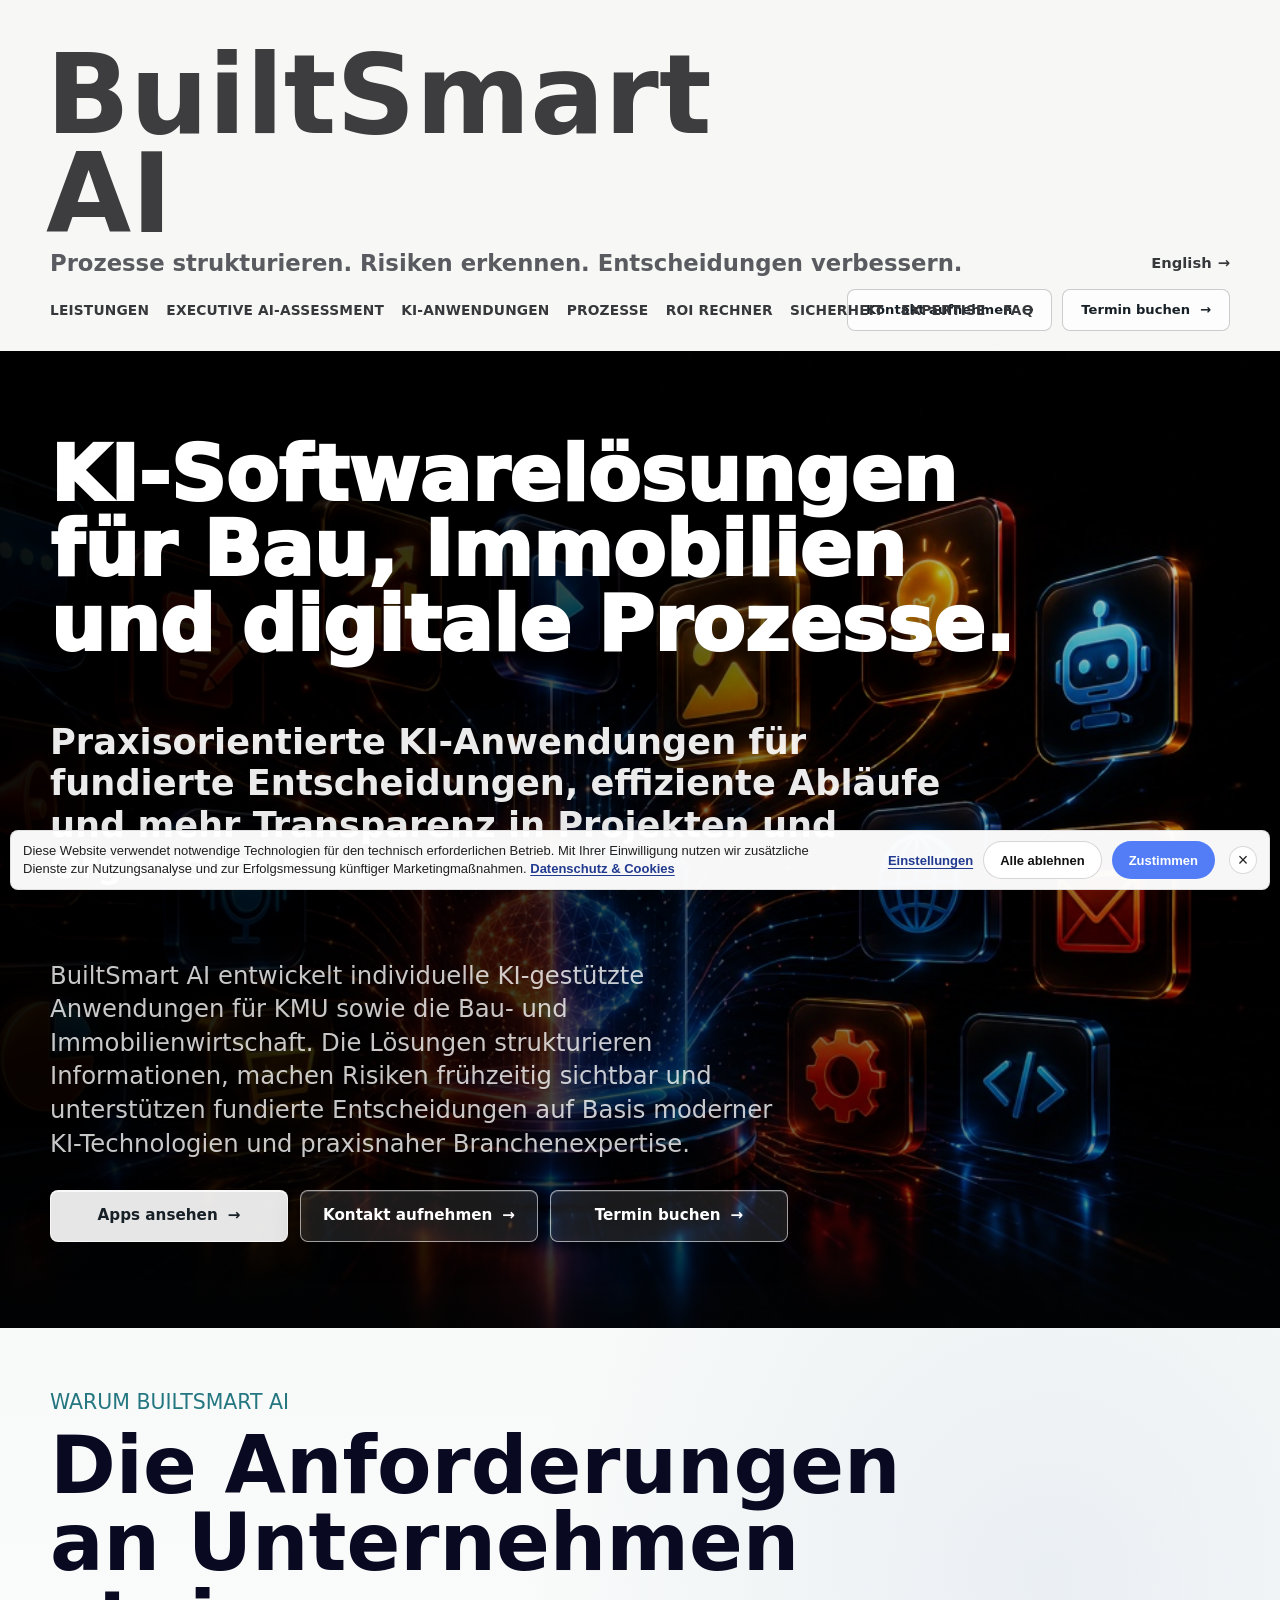
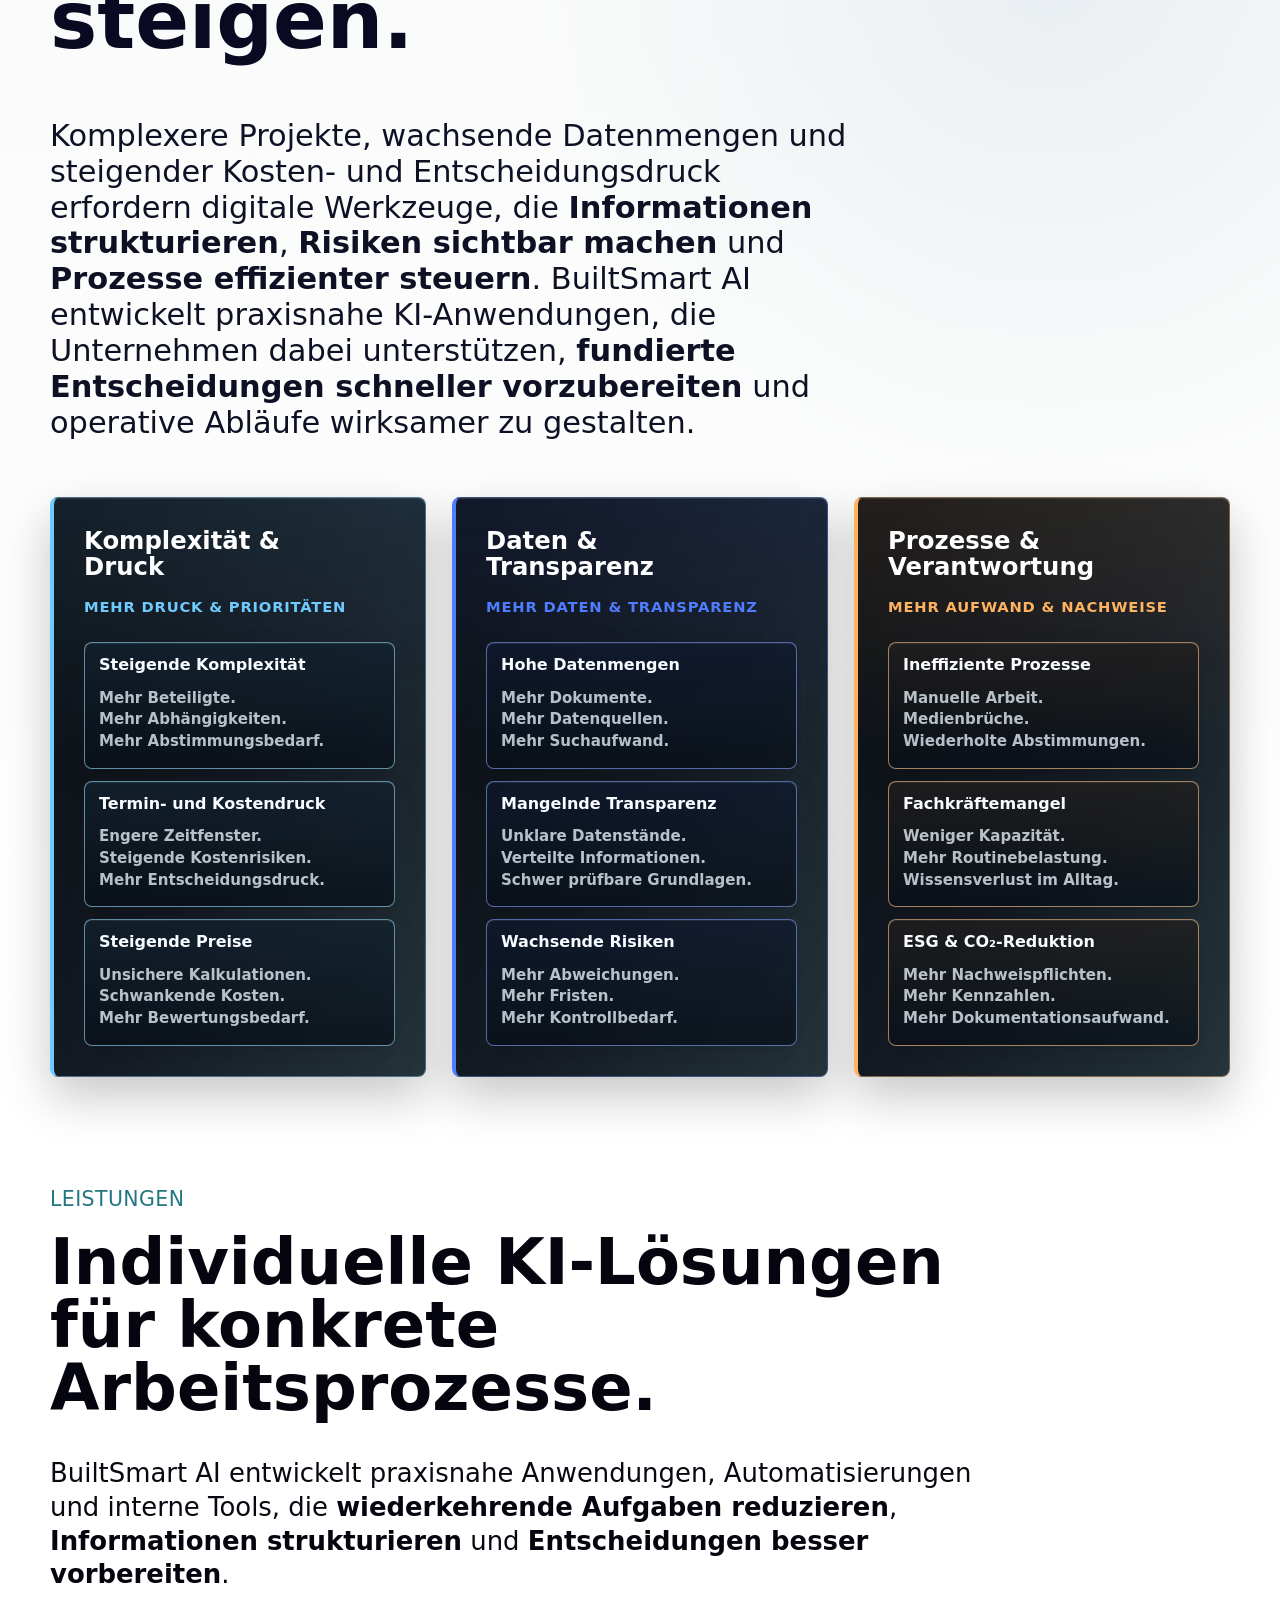
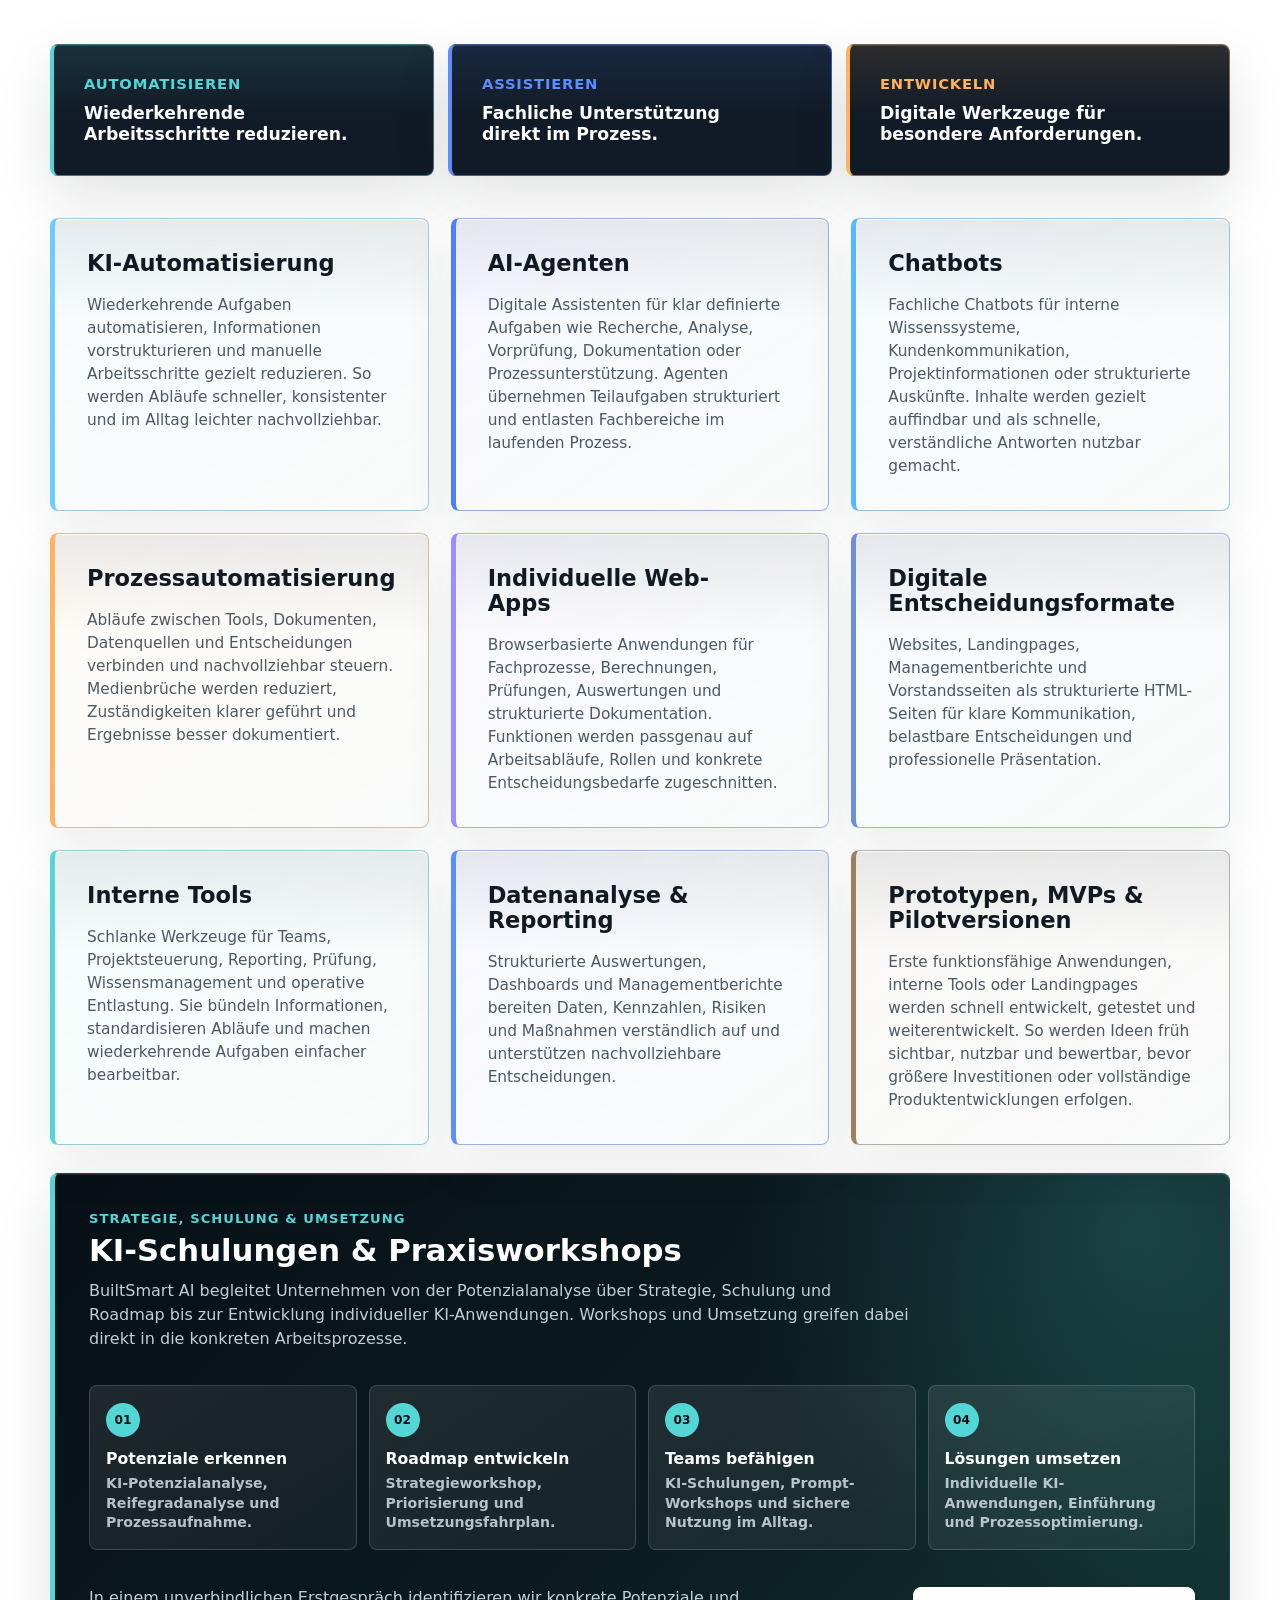
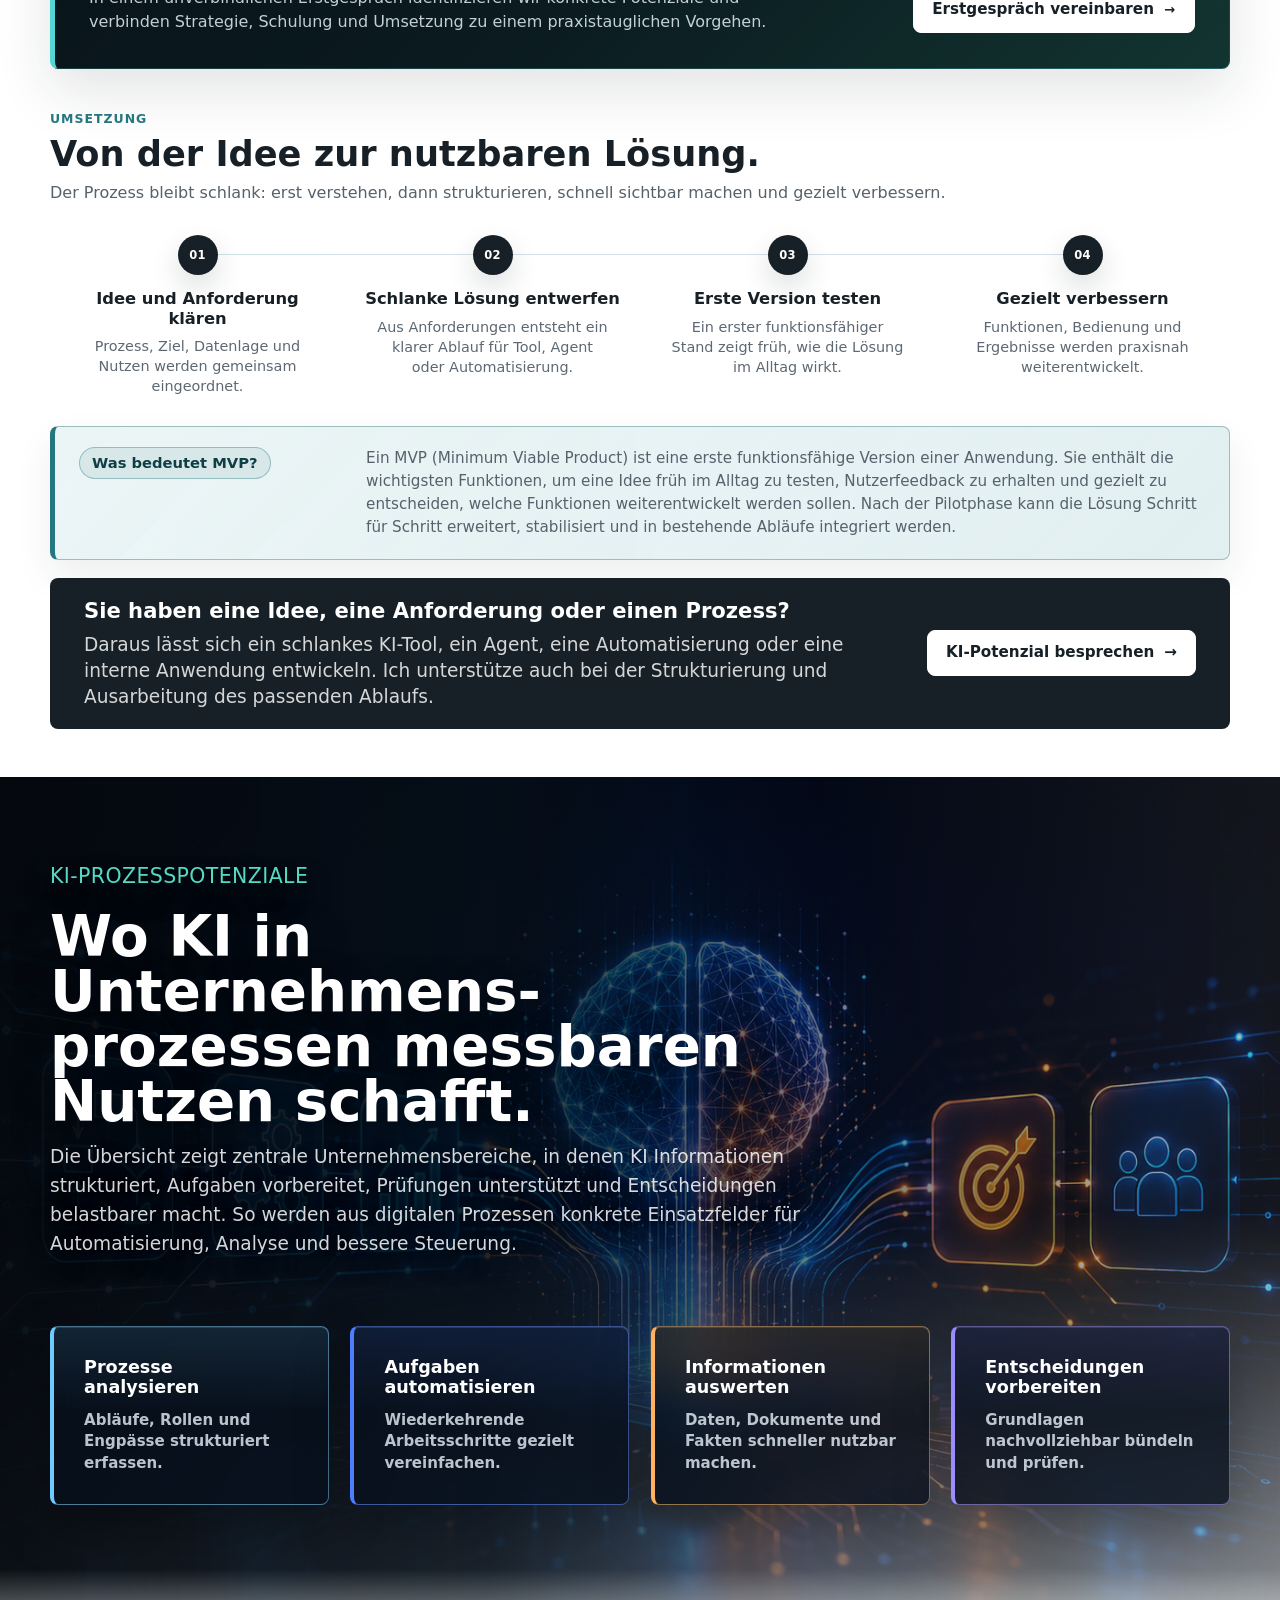
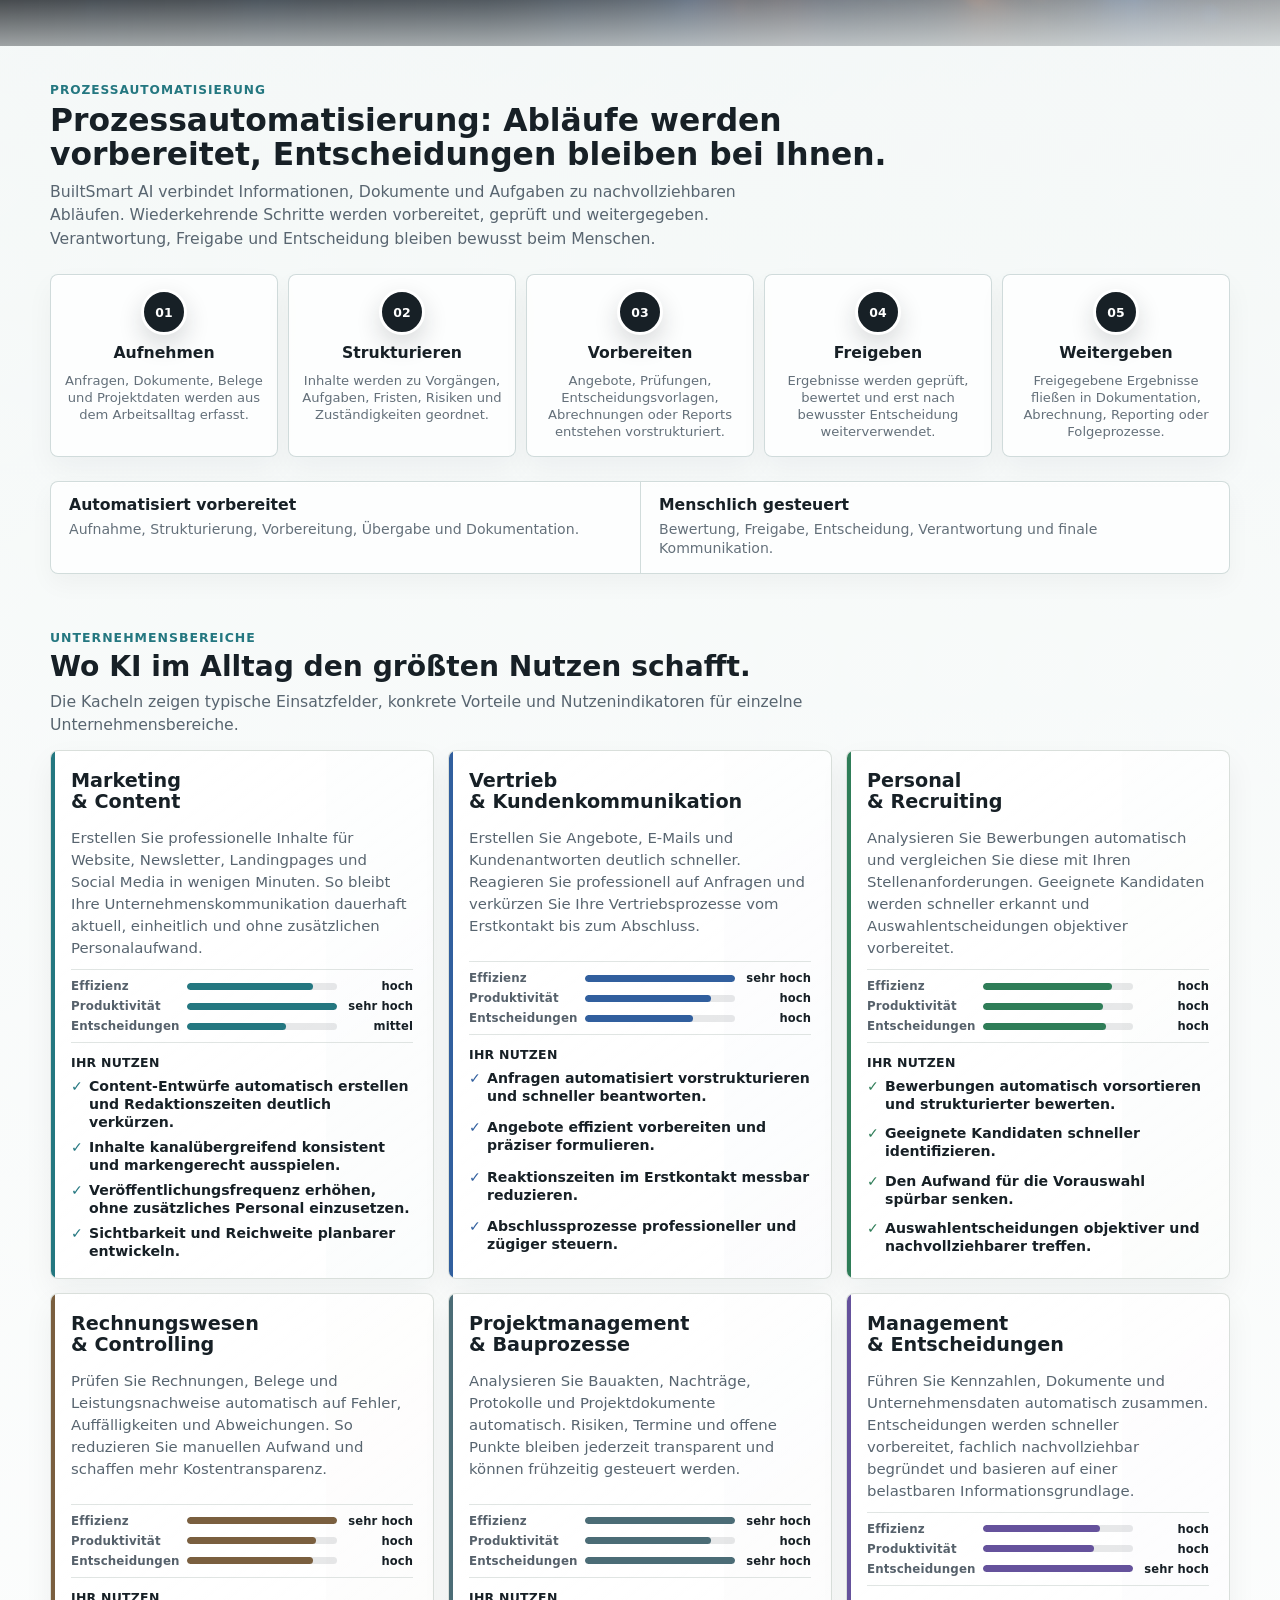
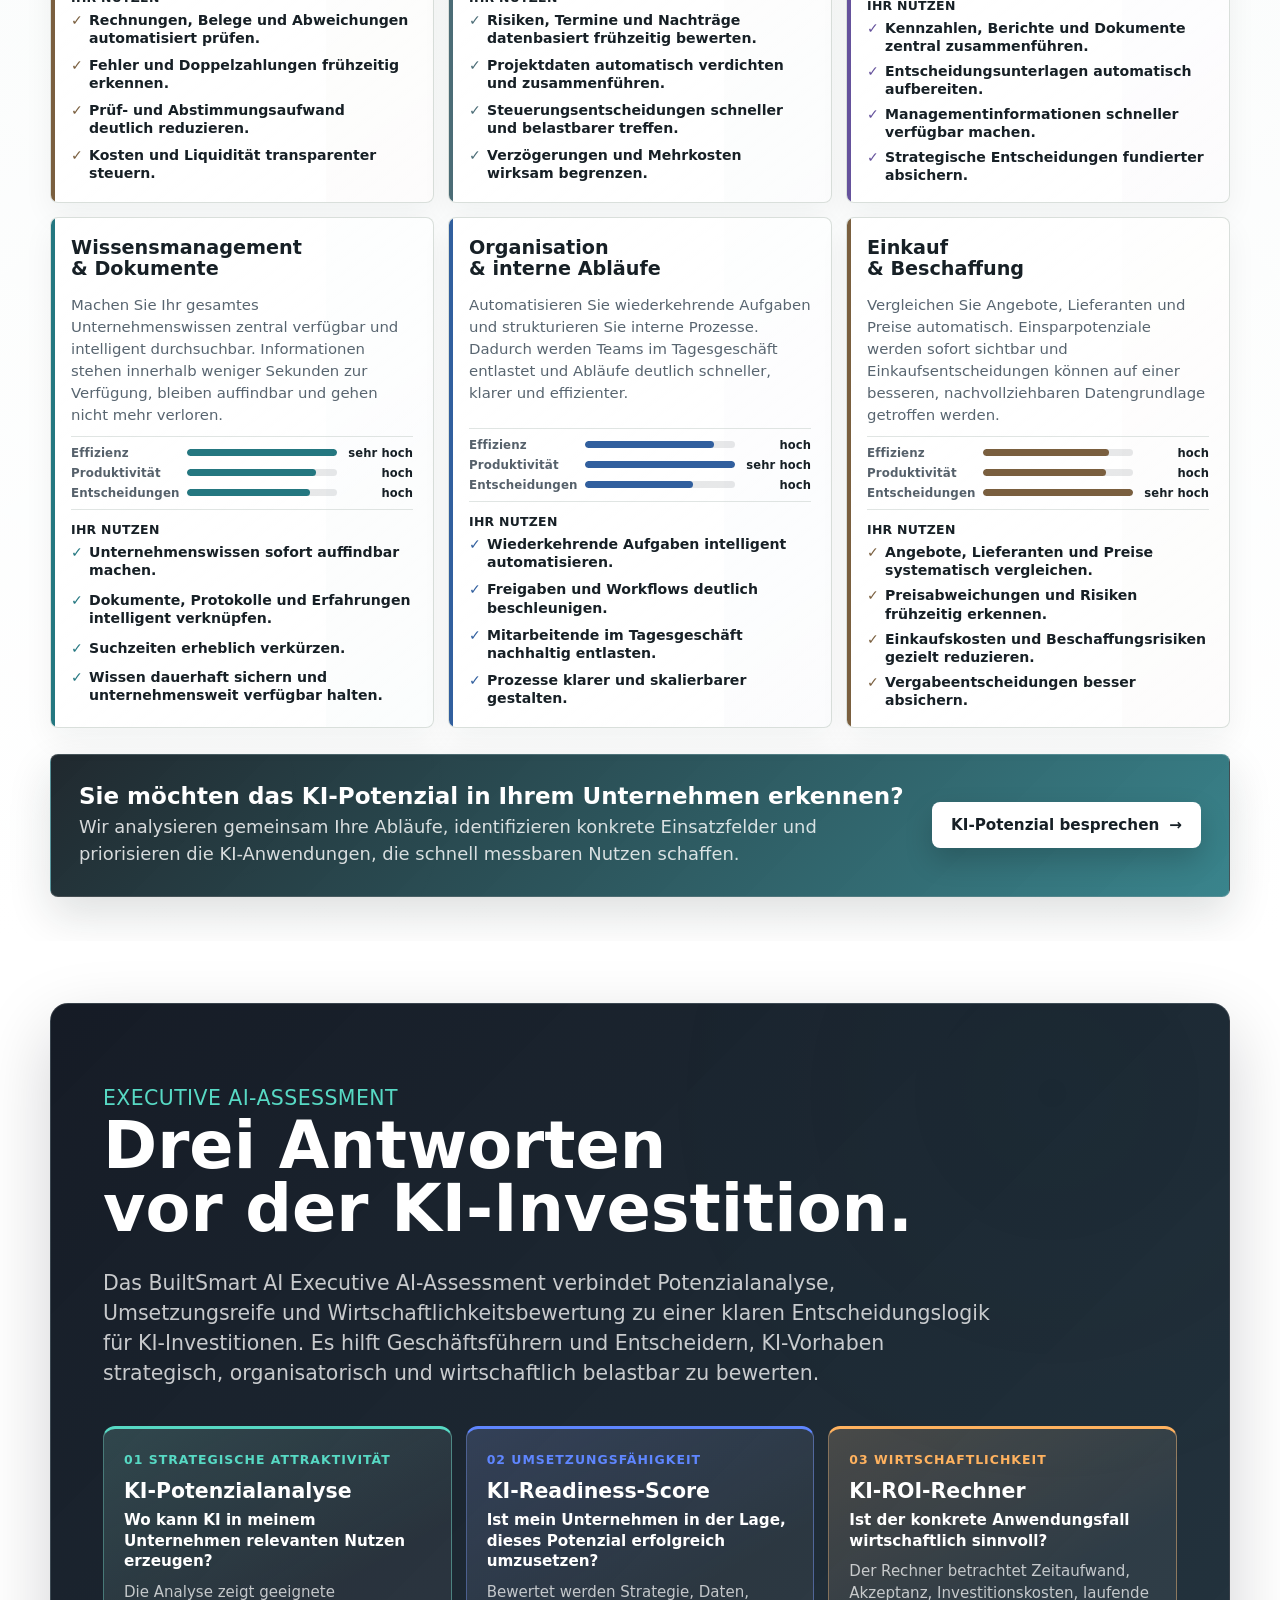
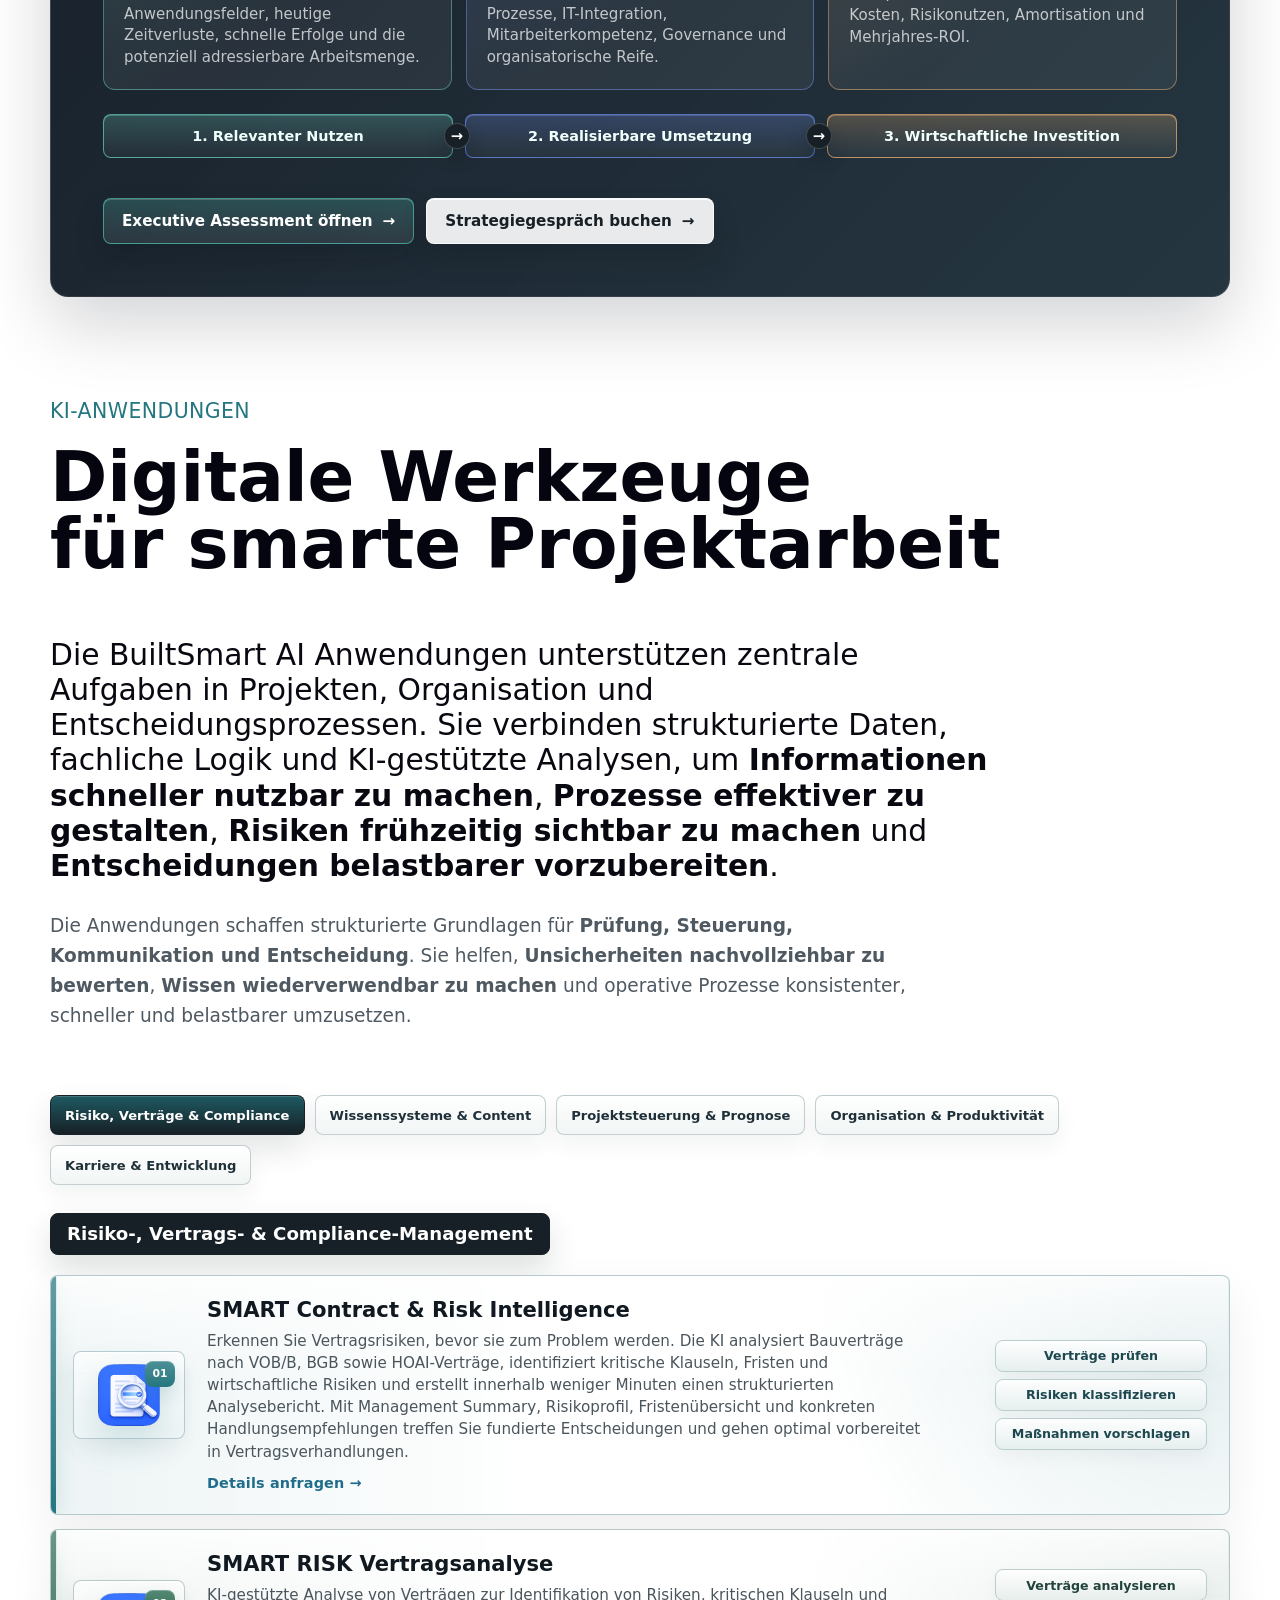
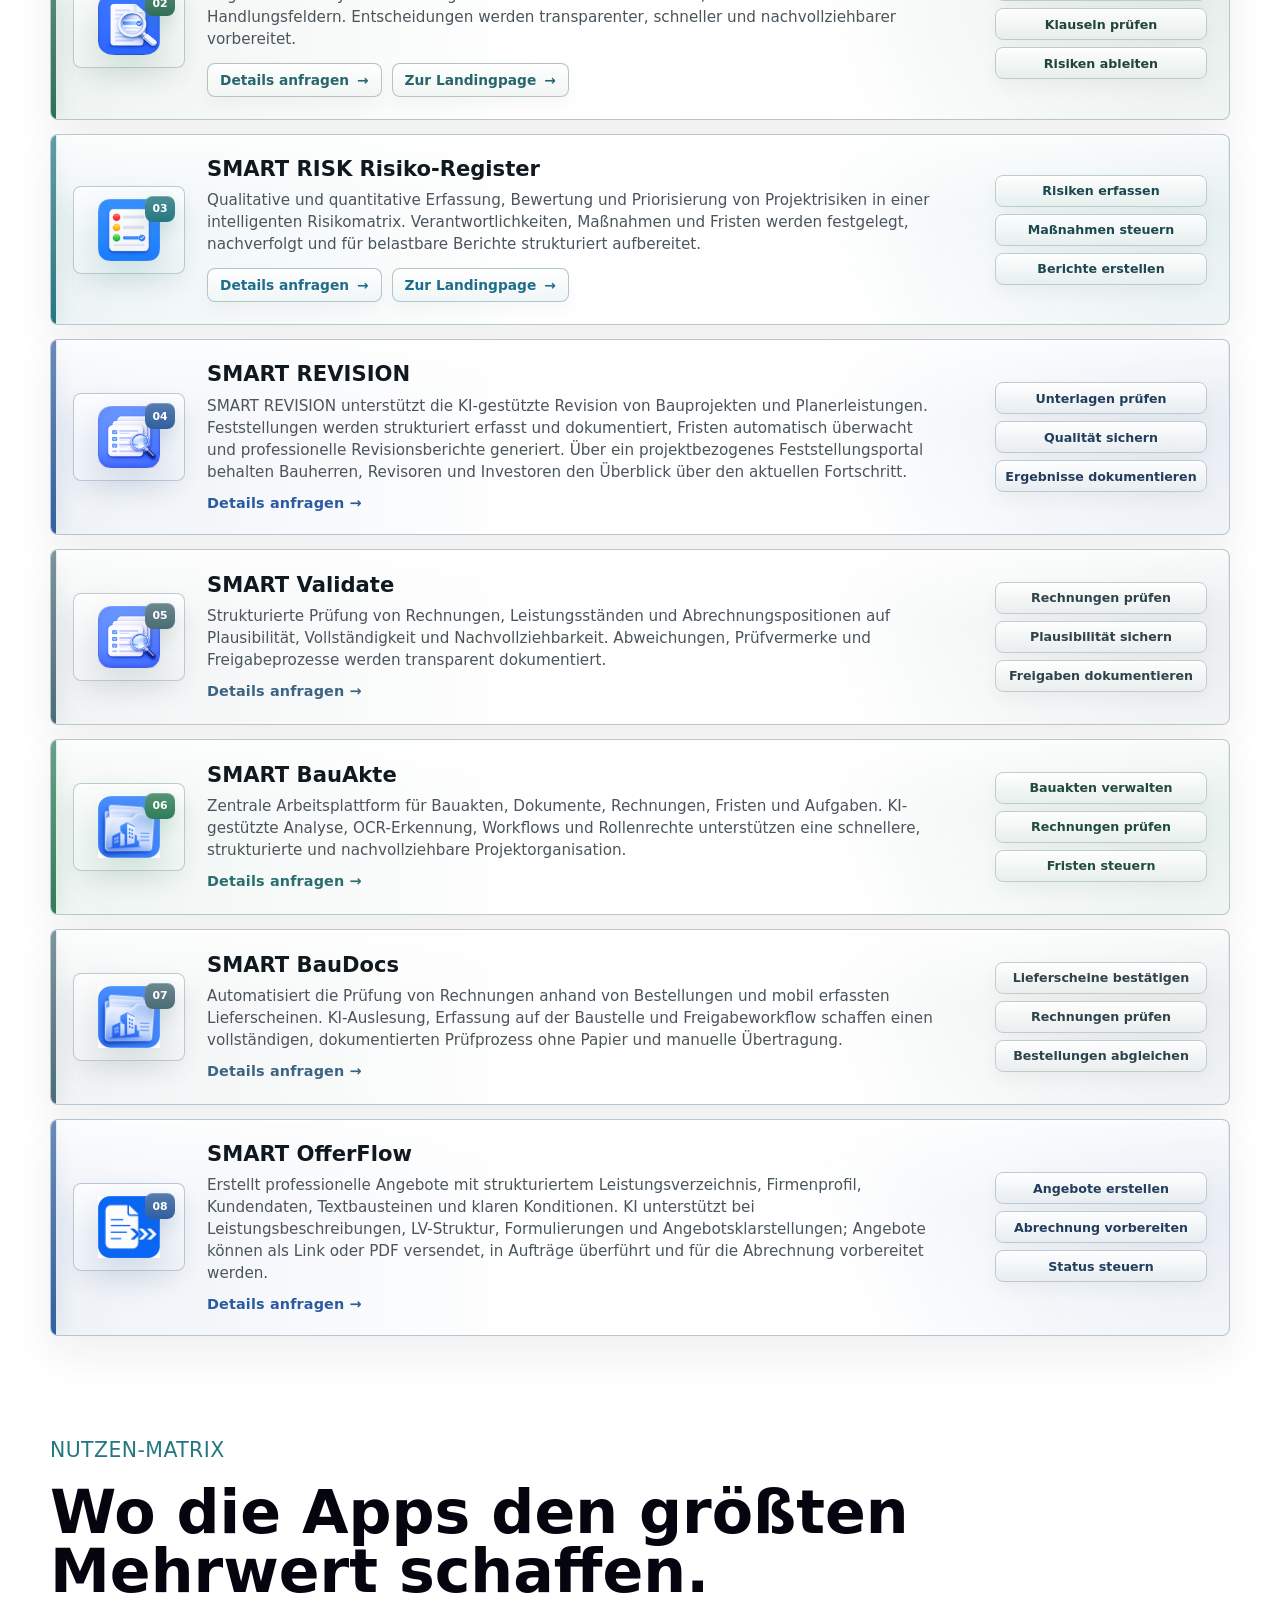
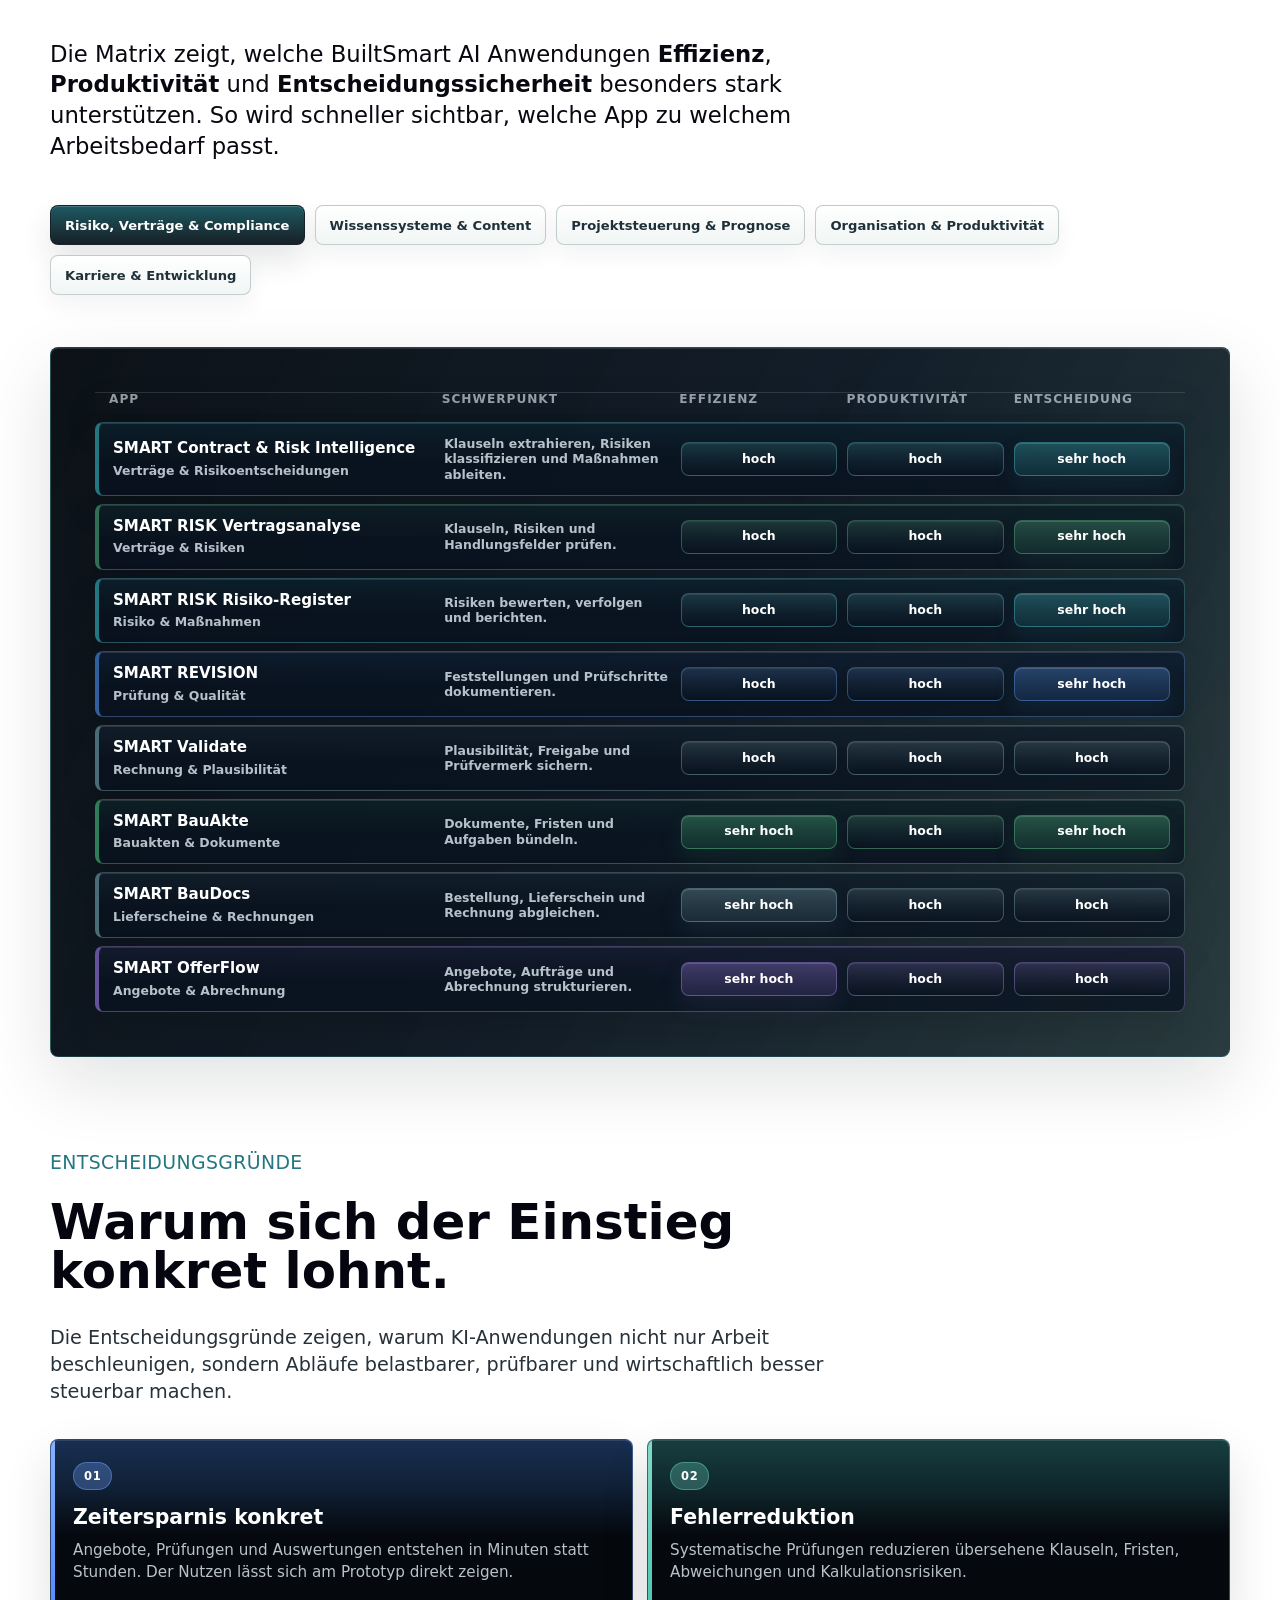
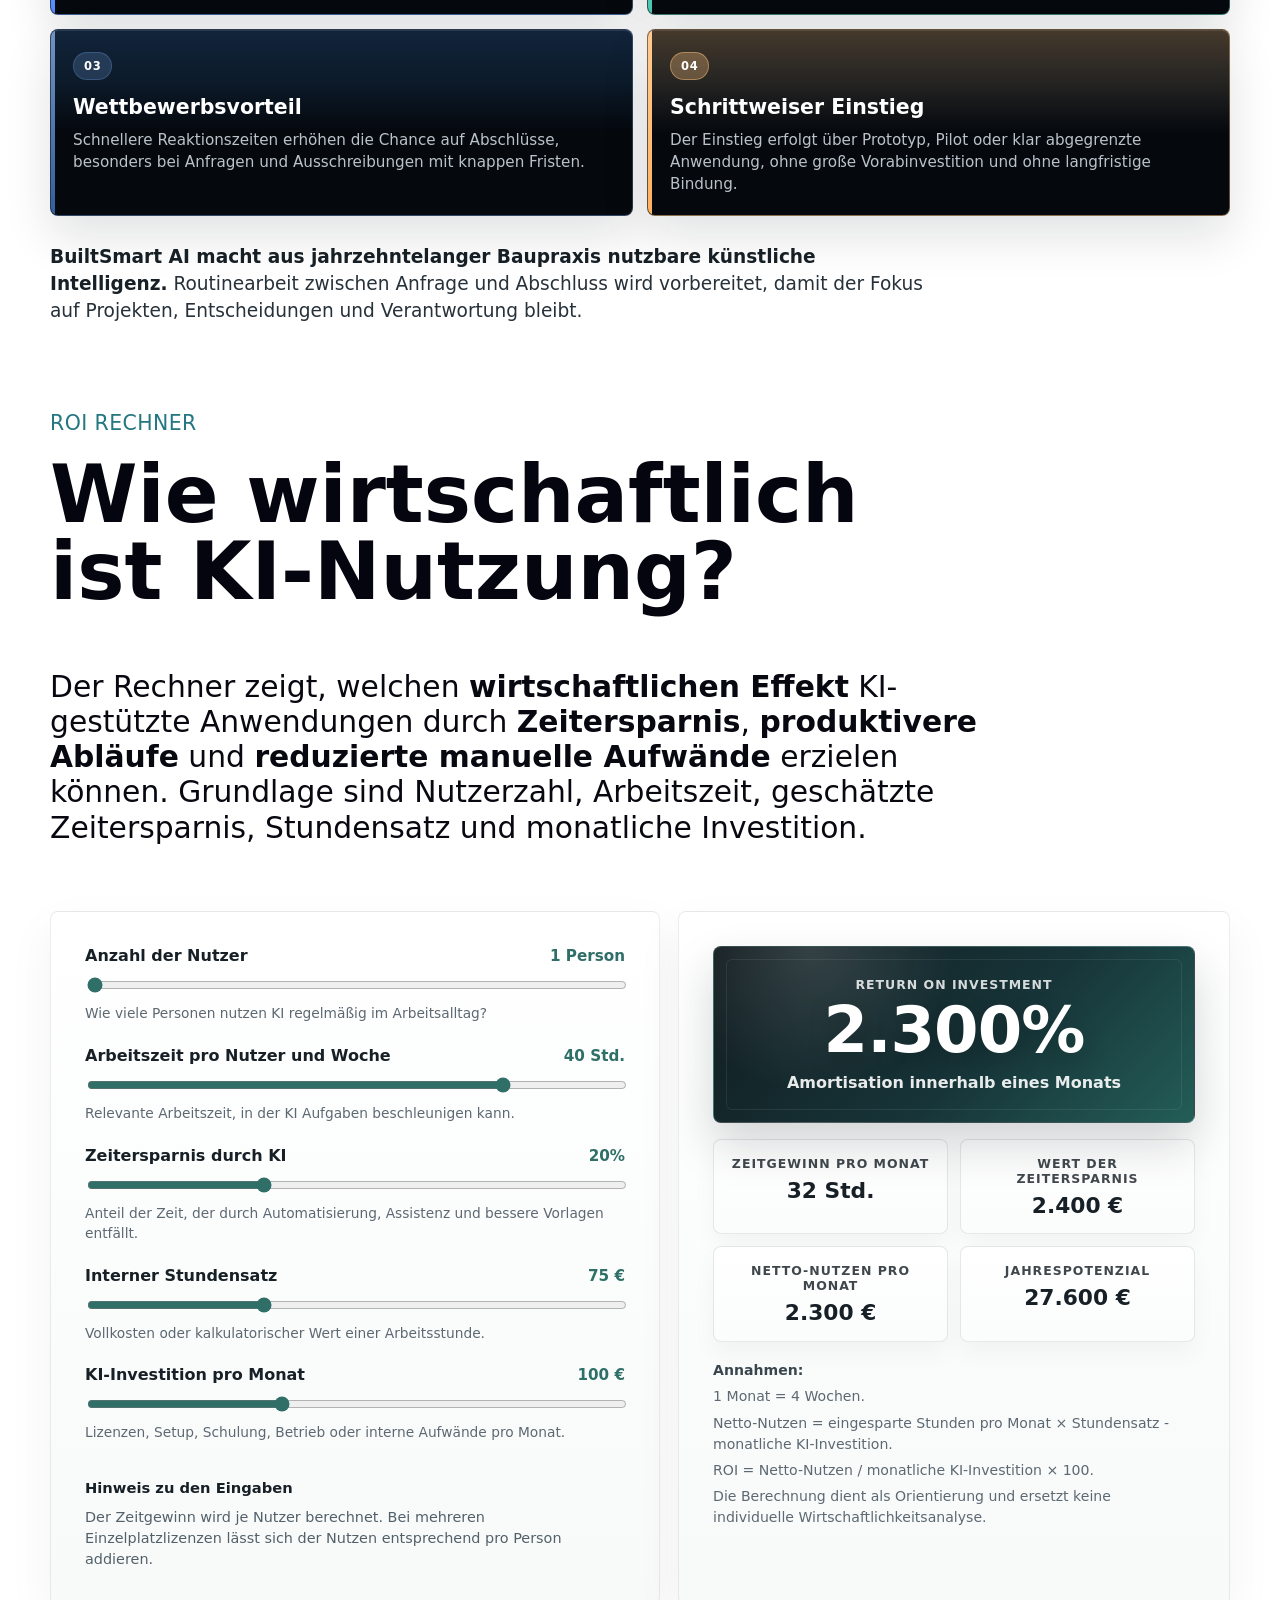
==== commit 5b2d5af1: "Refine assessment CTA spacing" ====
--- a/index.html
+++ b/index.html
@@ -3061,7 +3061,7 @@
         flex-wrap: wrap;
         gap: 12px;
         align-items: center;
-        margin-top: 28px;
+        margin-top: 40px;
       }
 
       .assessment-cta .button {
@@ -3070,6 +3070,15 @@
 
       .assessment-cta .button-ghost {
         color: #ffffff;
+      }
+
+      .assessment-soon-button {
+        background:
+          linear-gradient(180deg, rgba(87, 217, 196, 0.22), rgba(255, 255, 255, 0.08));
+        border-color: rgba(87, 217, 196, 0.58);
+        box-shadow:
+          inset 0 1px 0 rgba(255, 255, 255, 0.18),
+          0 14px 28px rgba(6, 12, 22, 0.18);
       }
 
       .executive-assessment-section + .apps-suite-section {
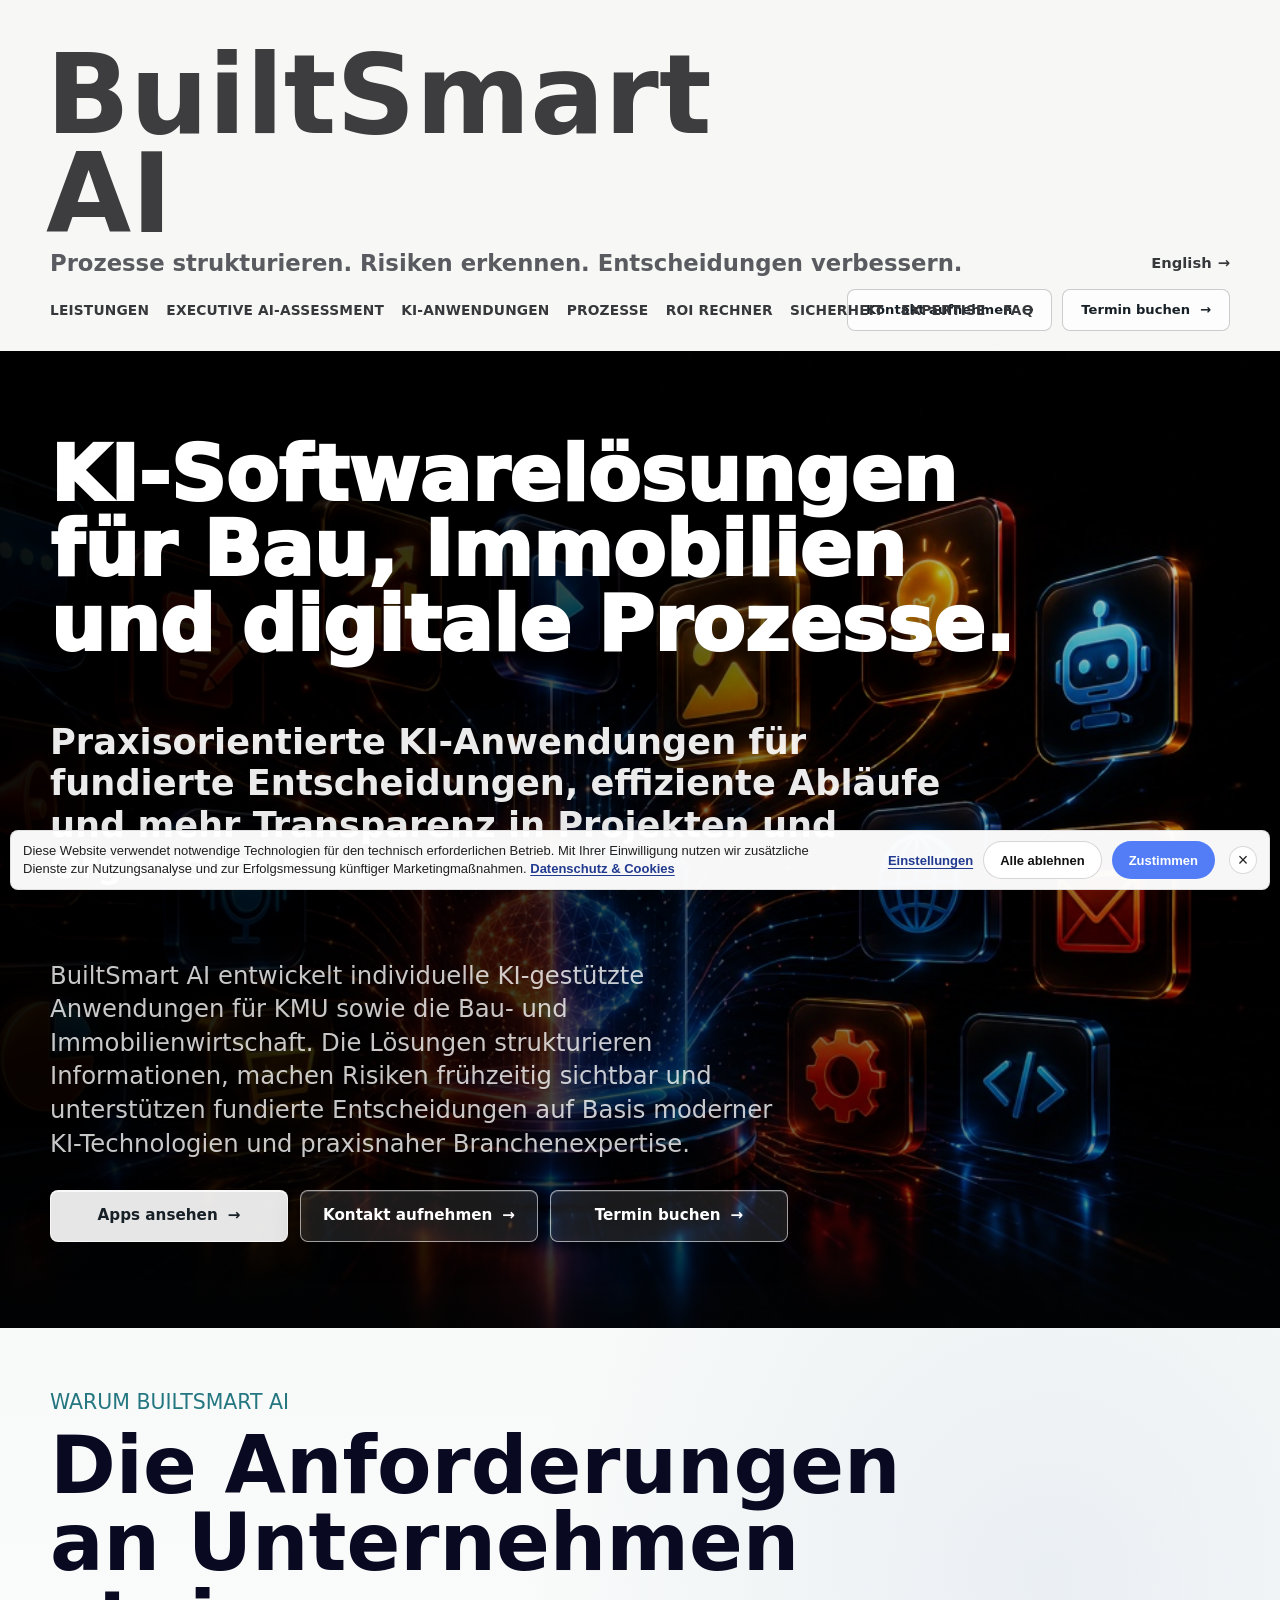
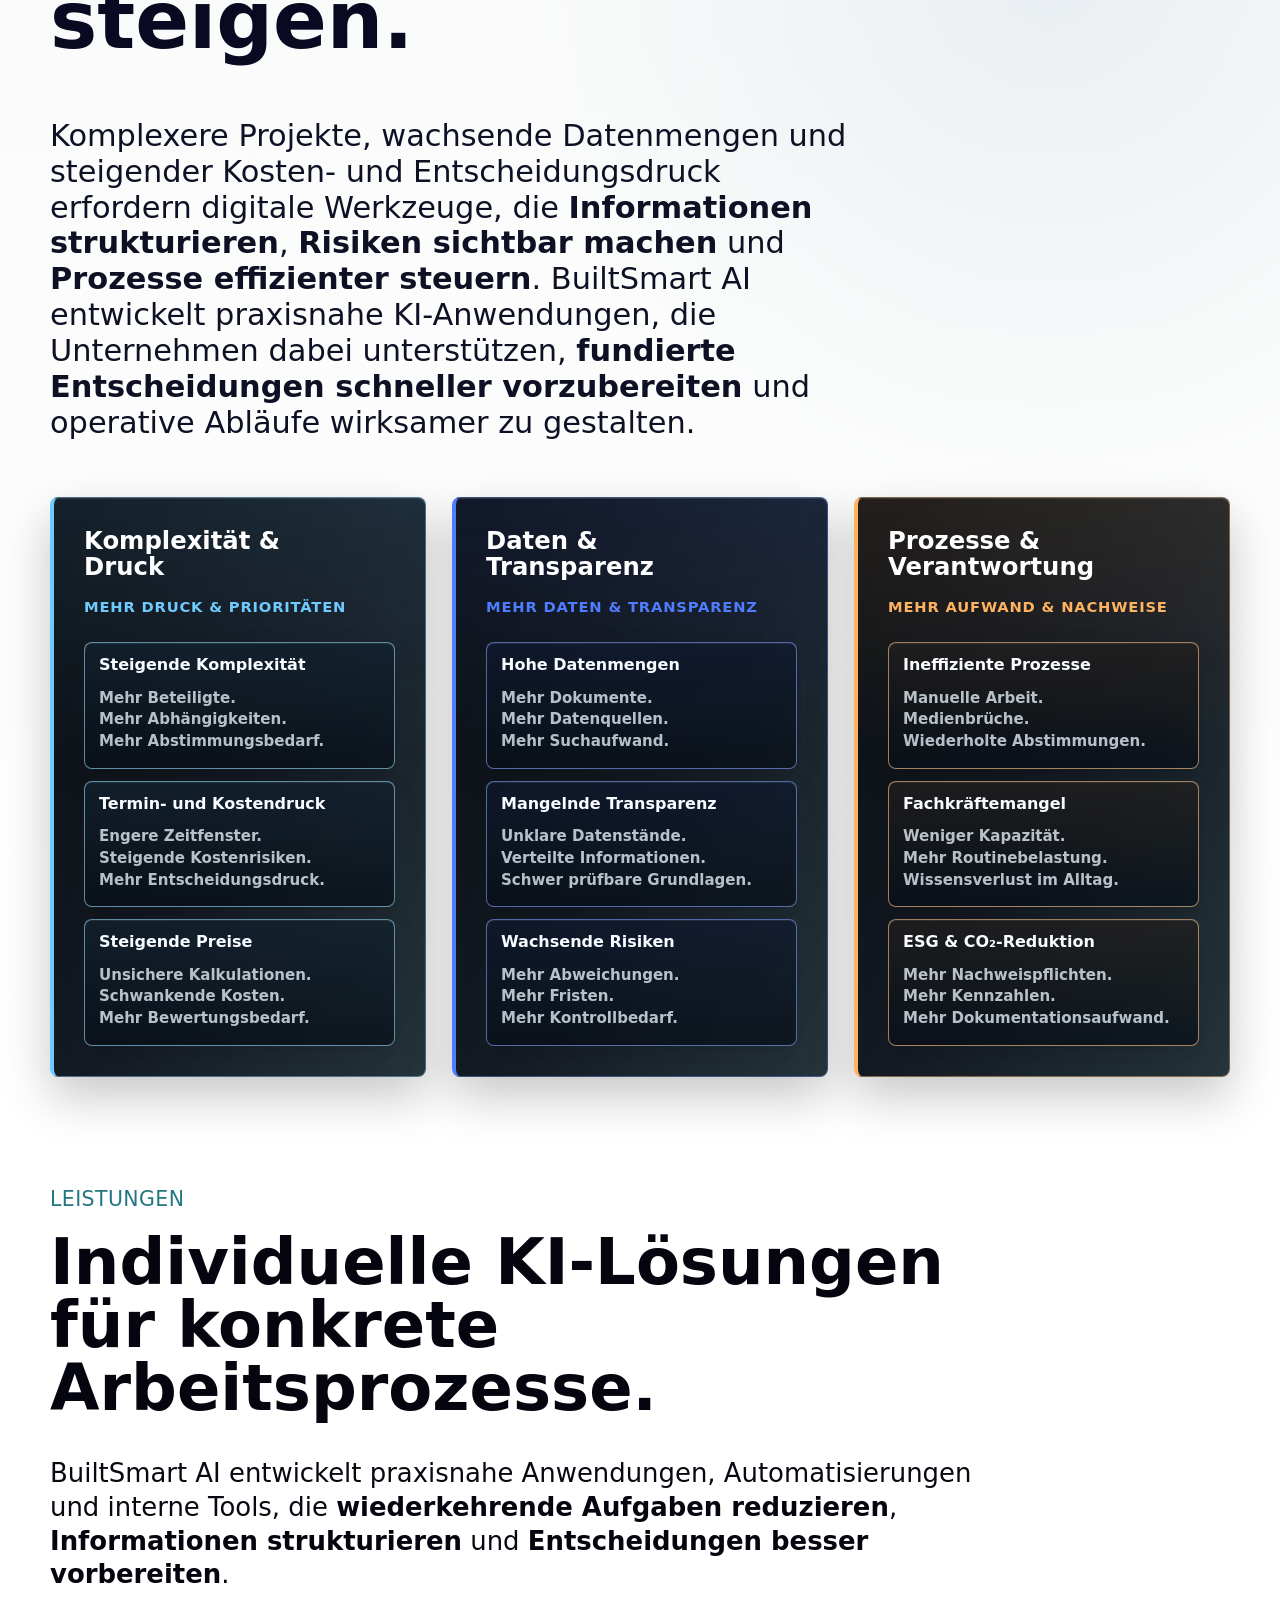
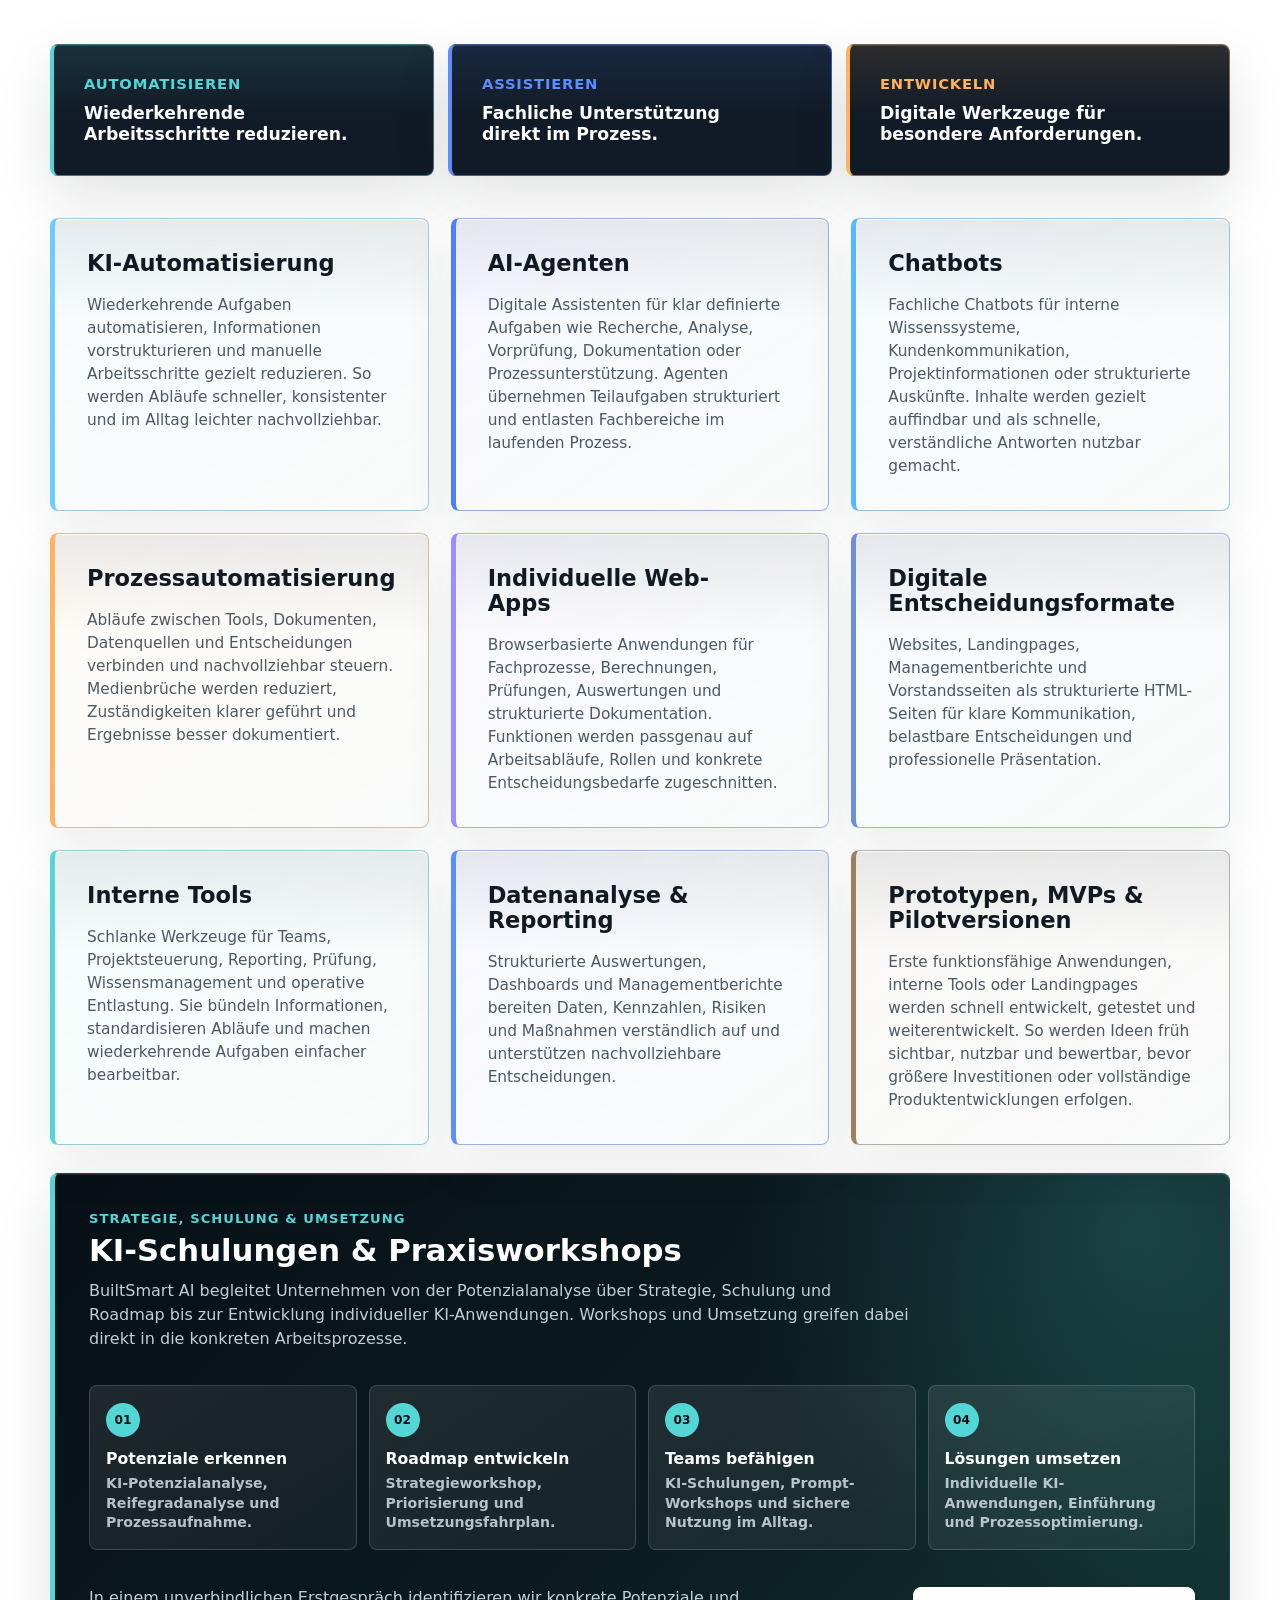
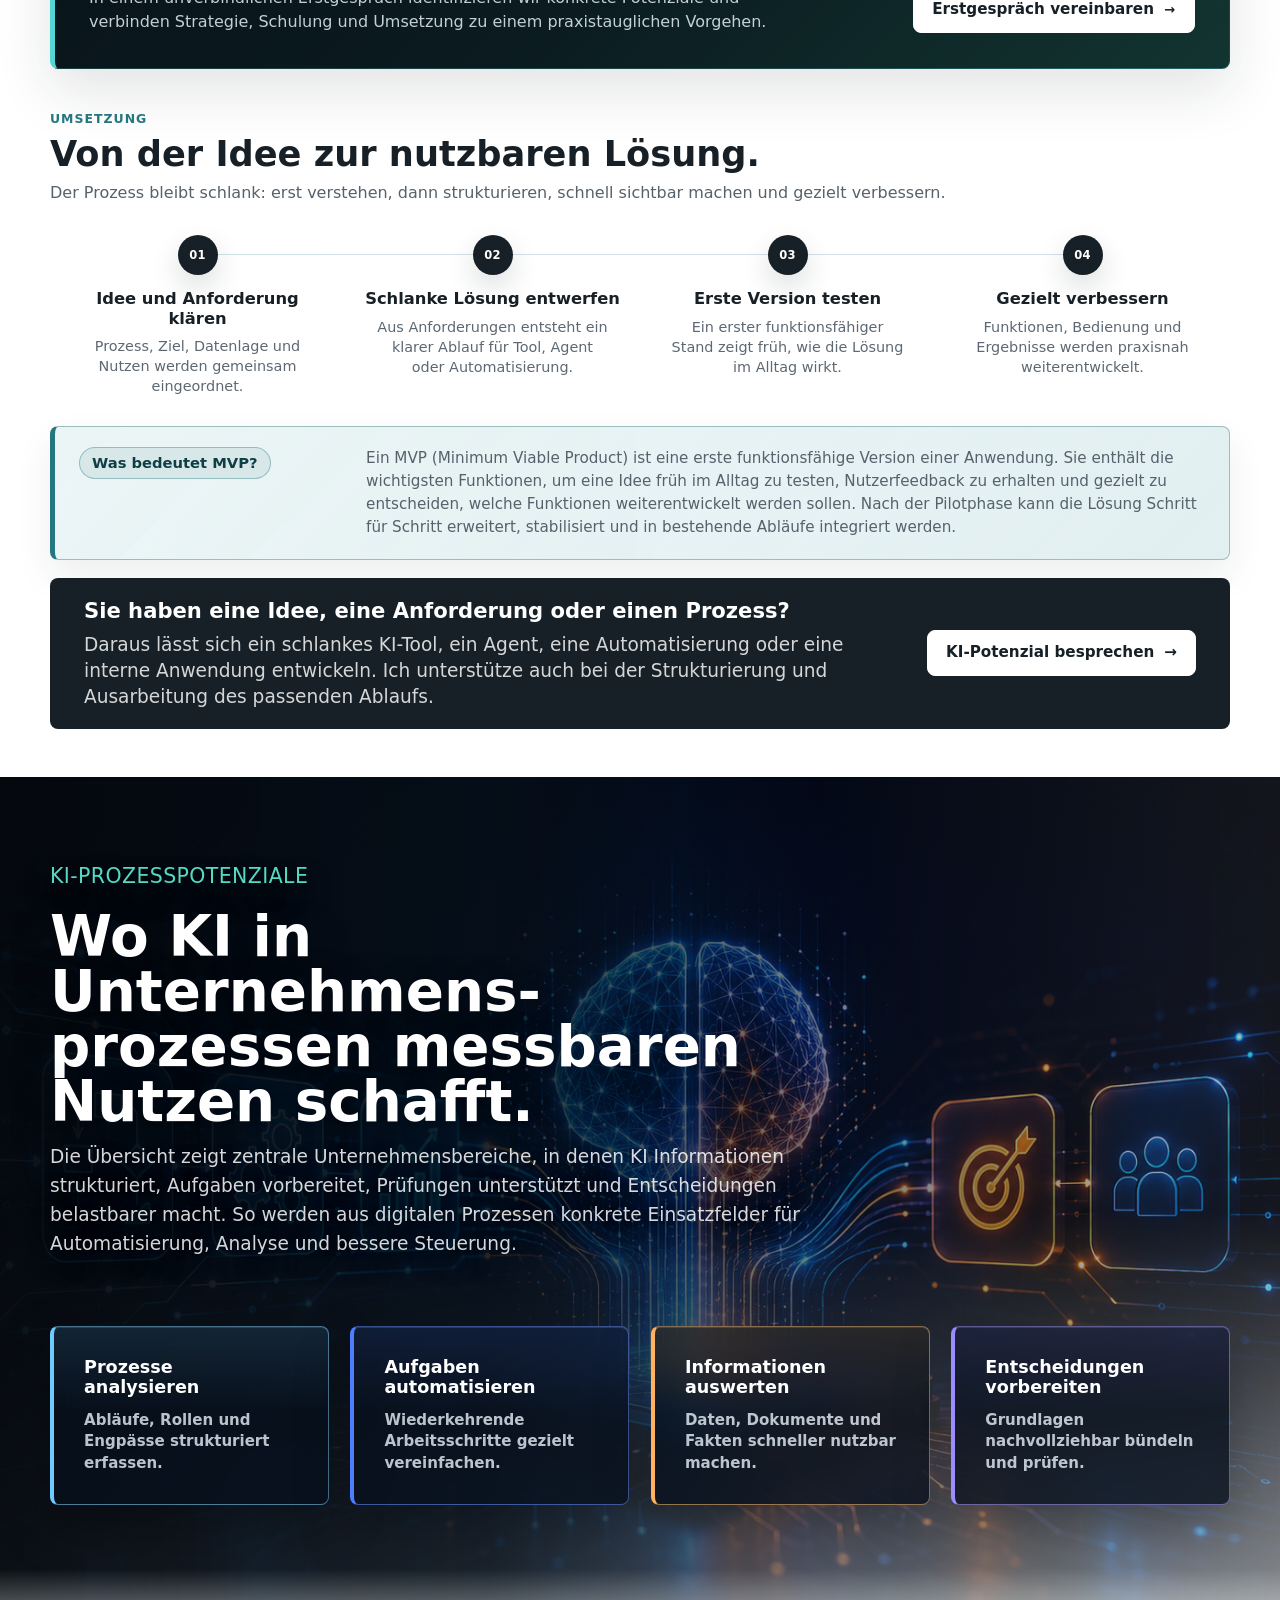
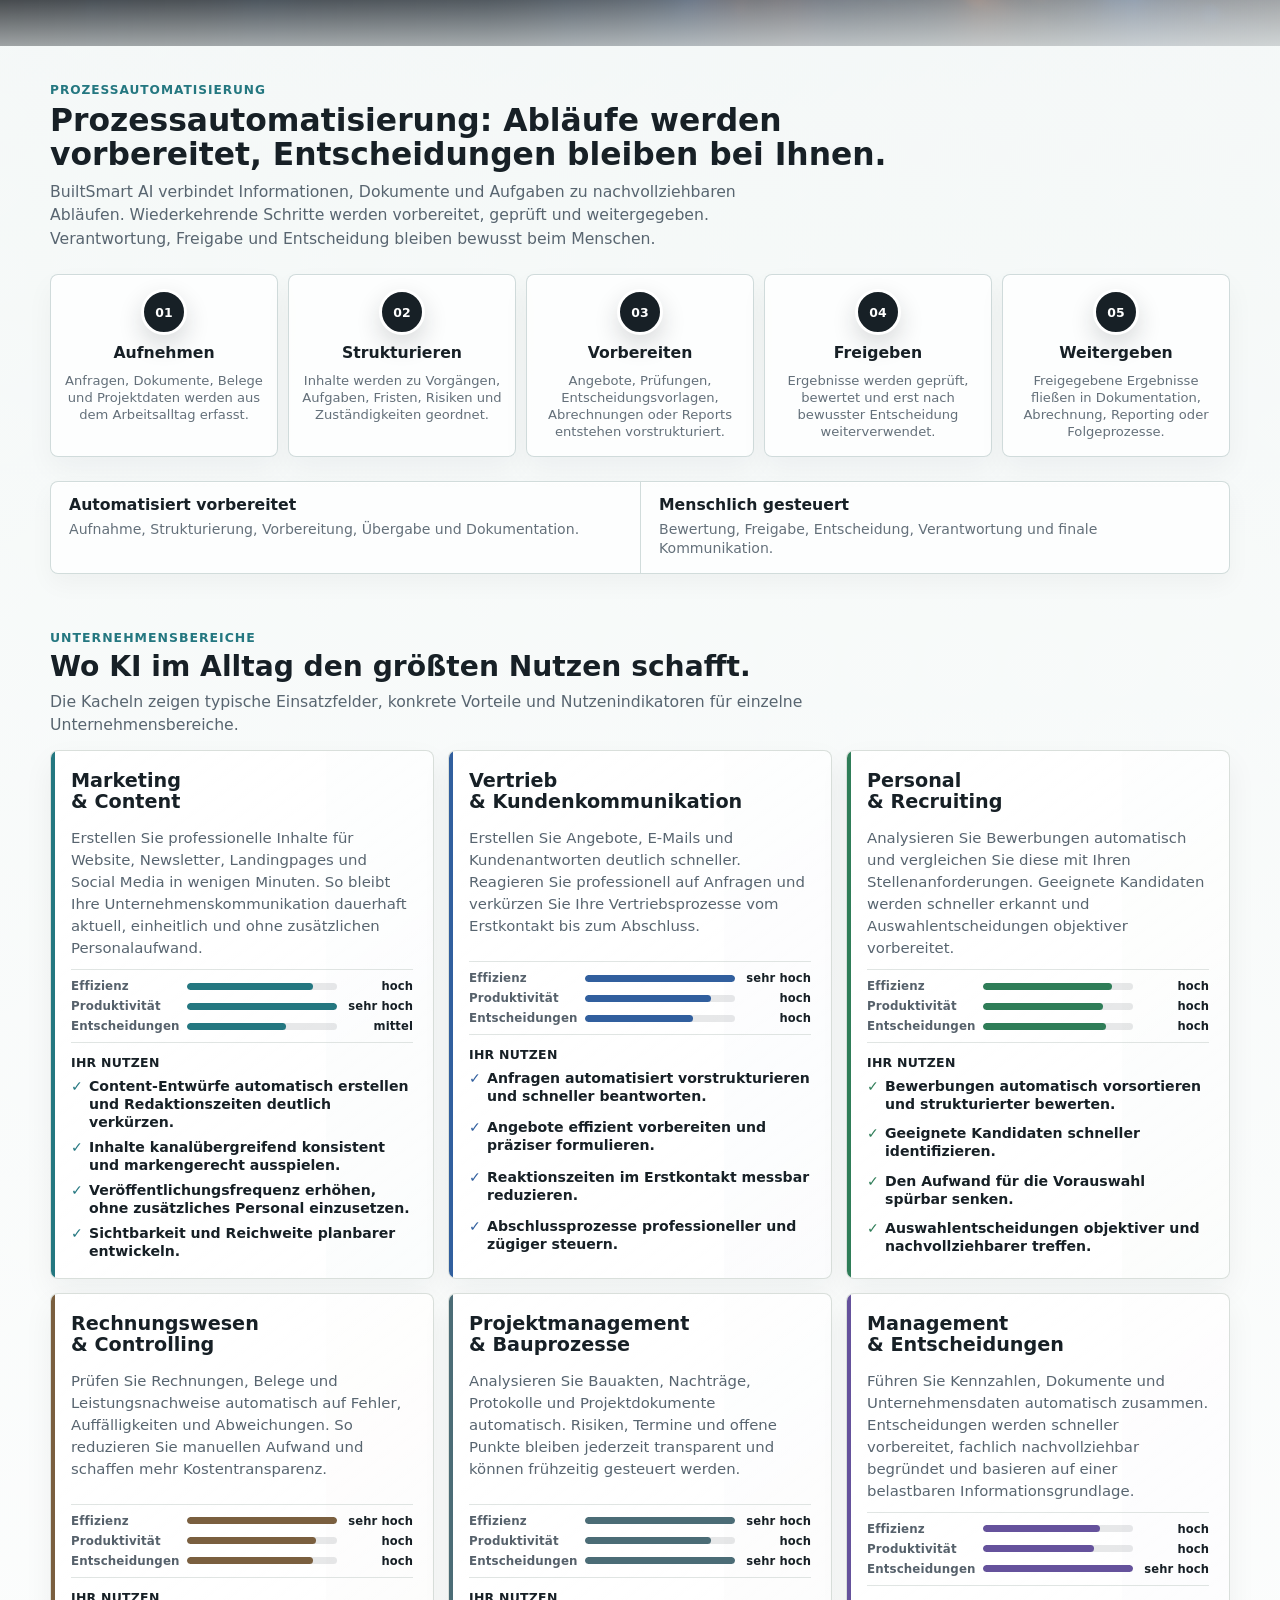
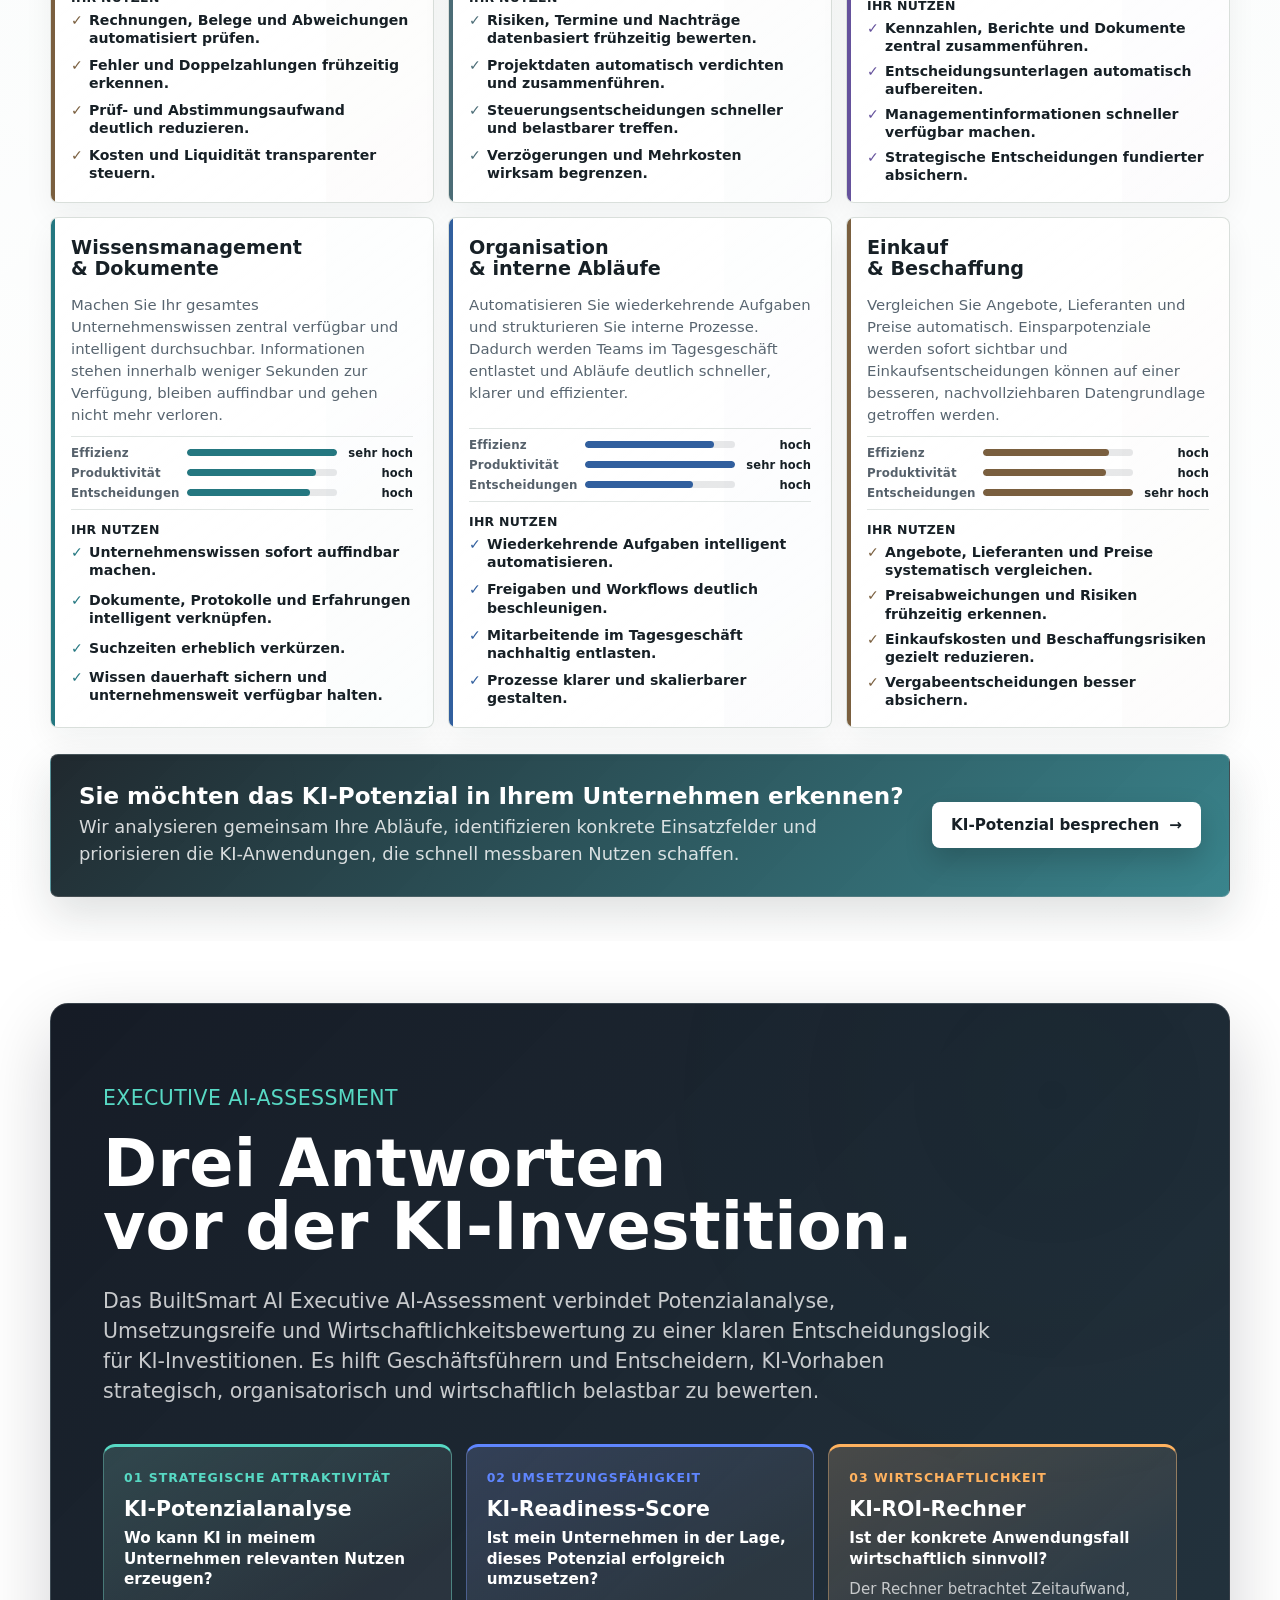
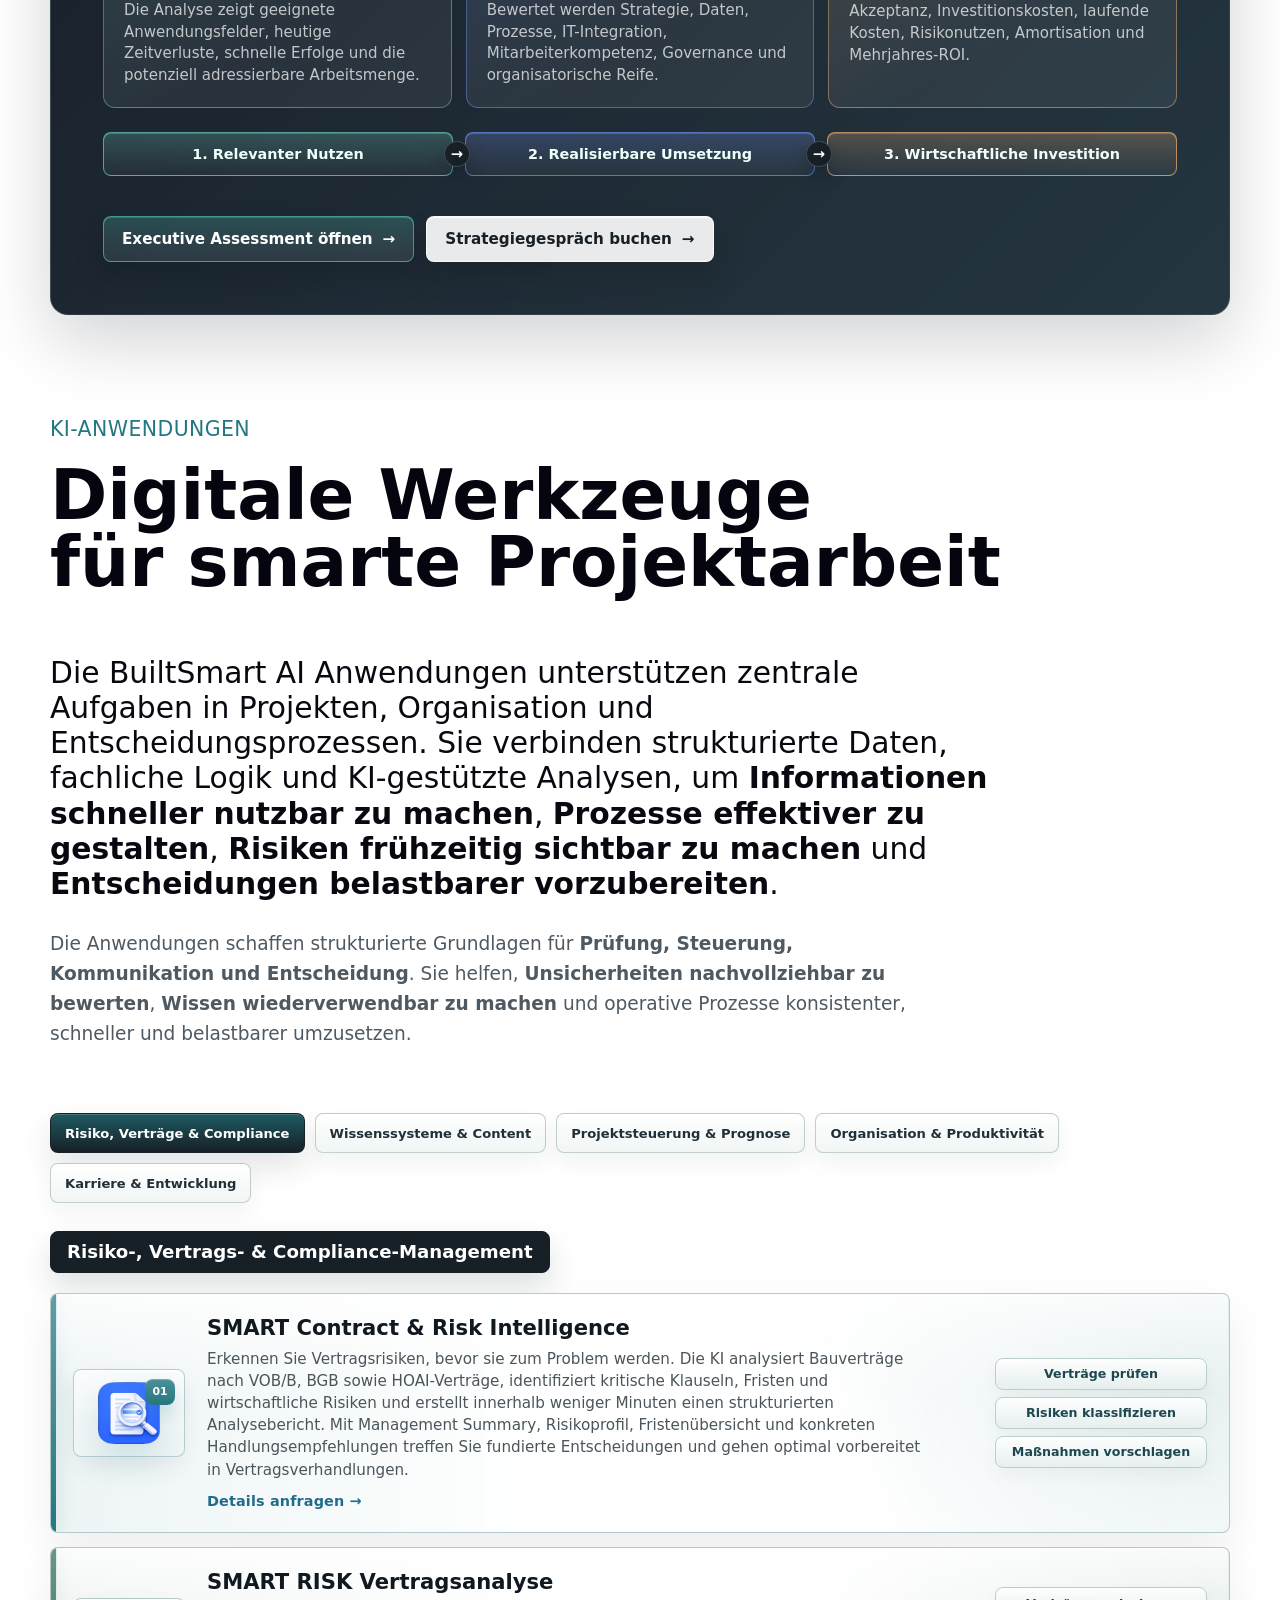
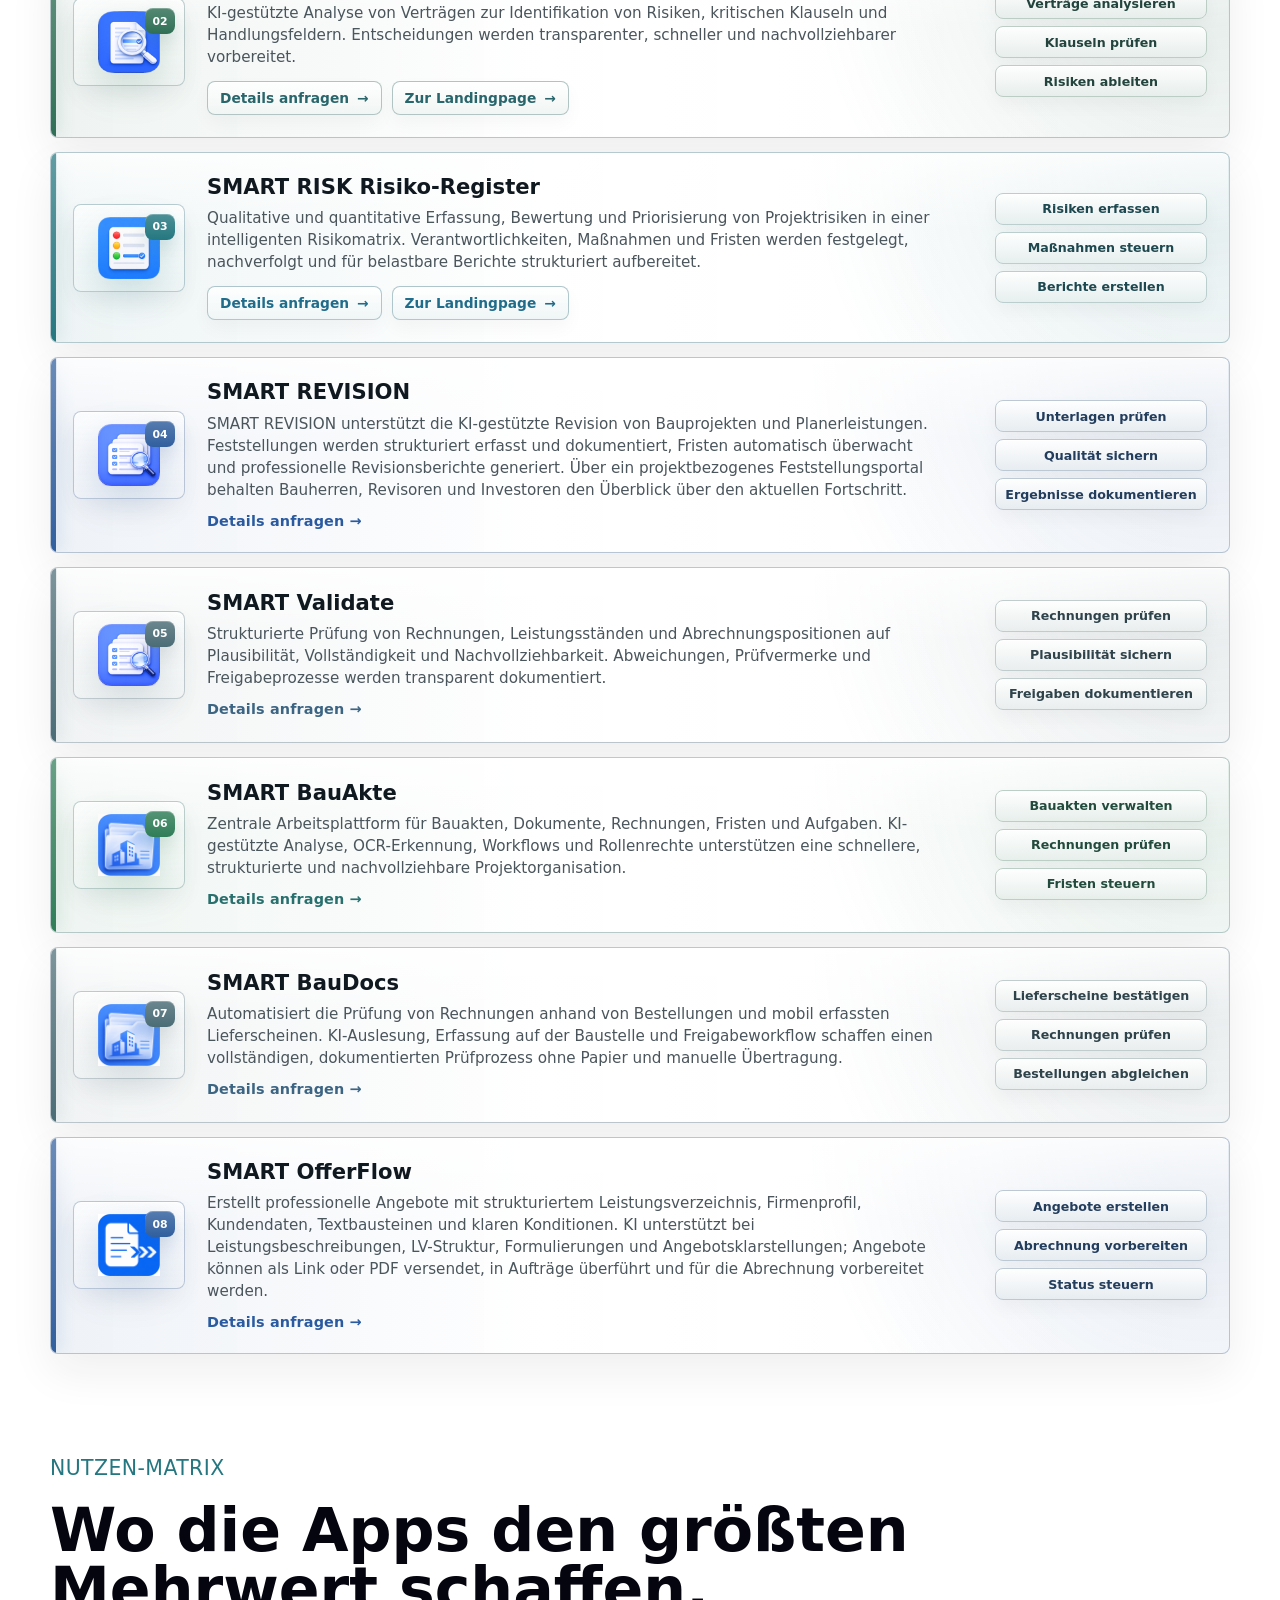
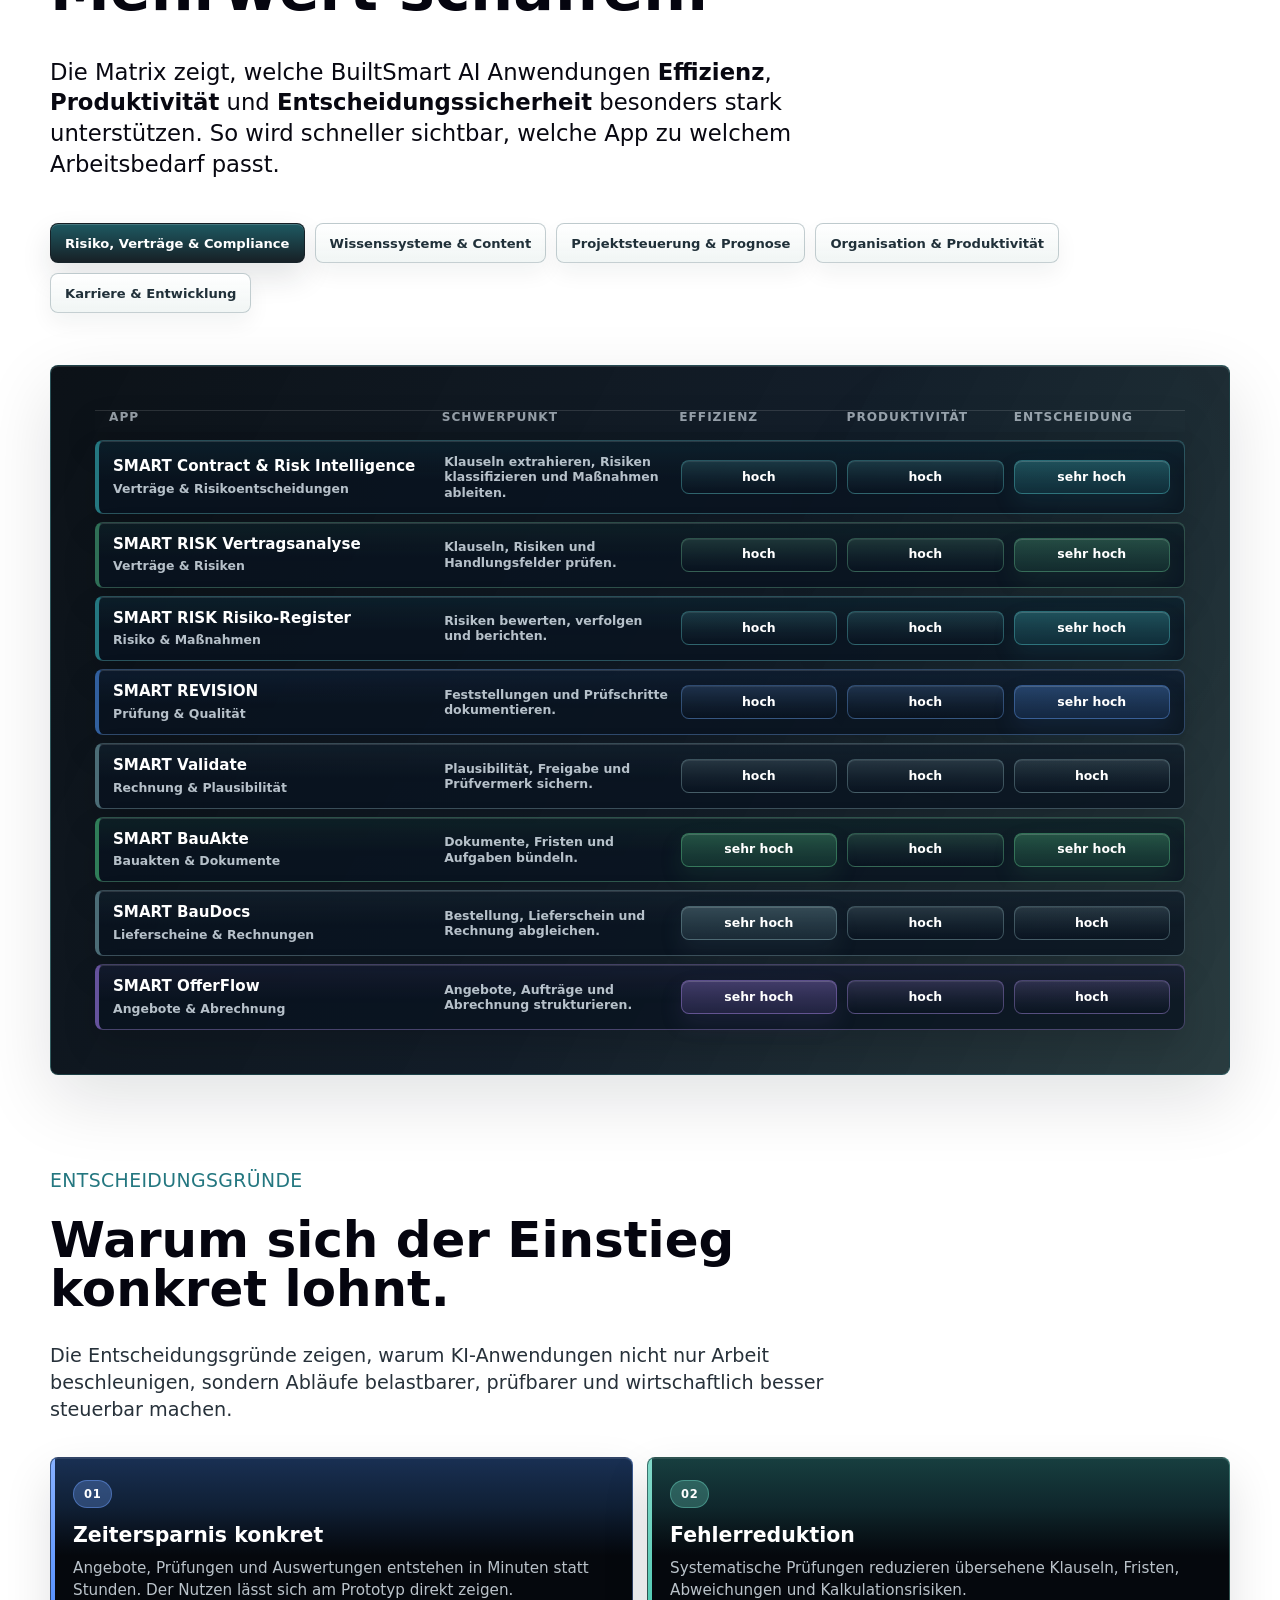
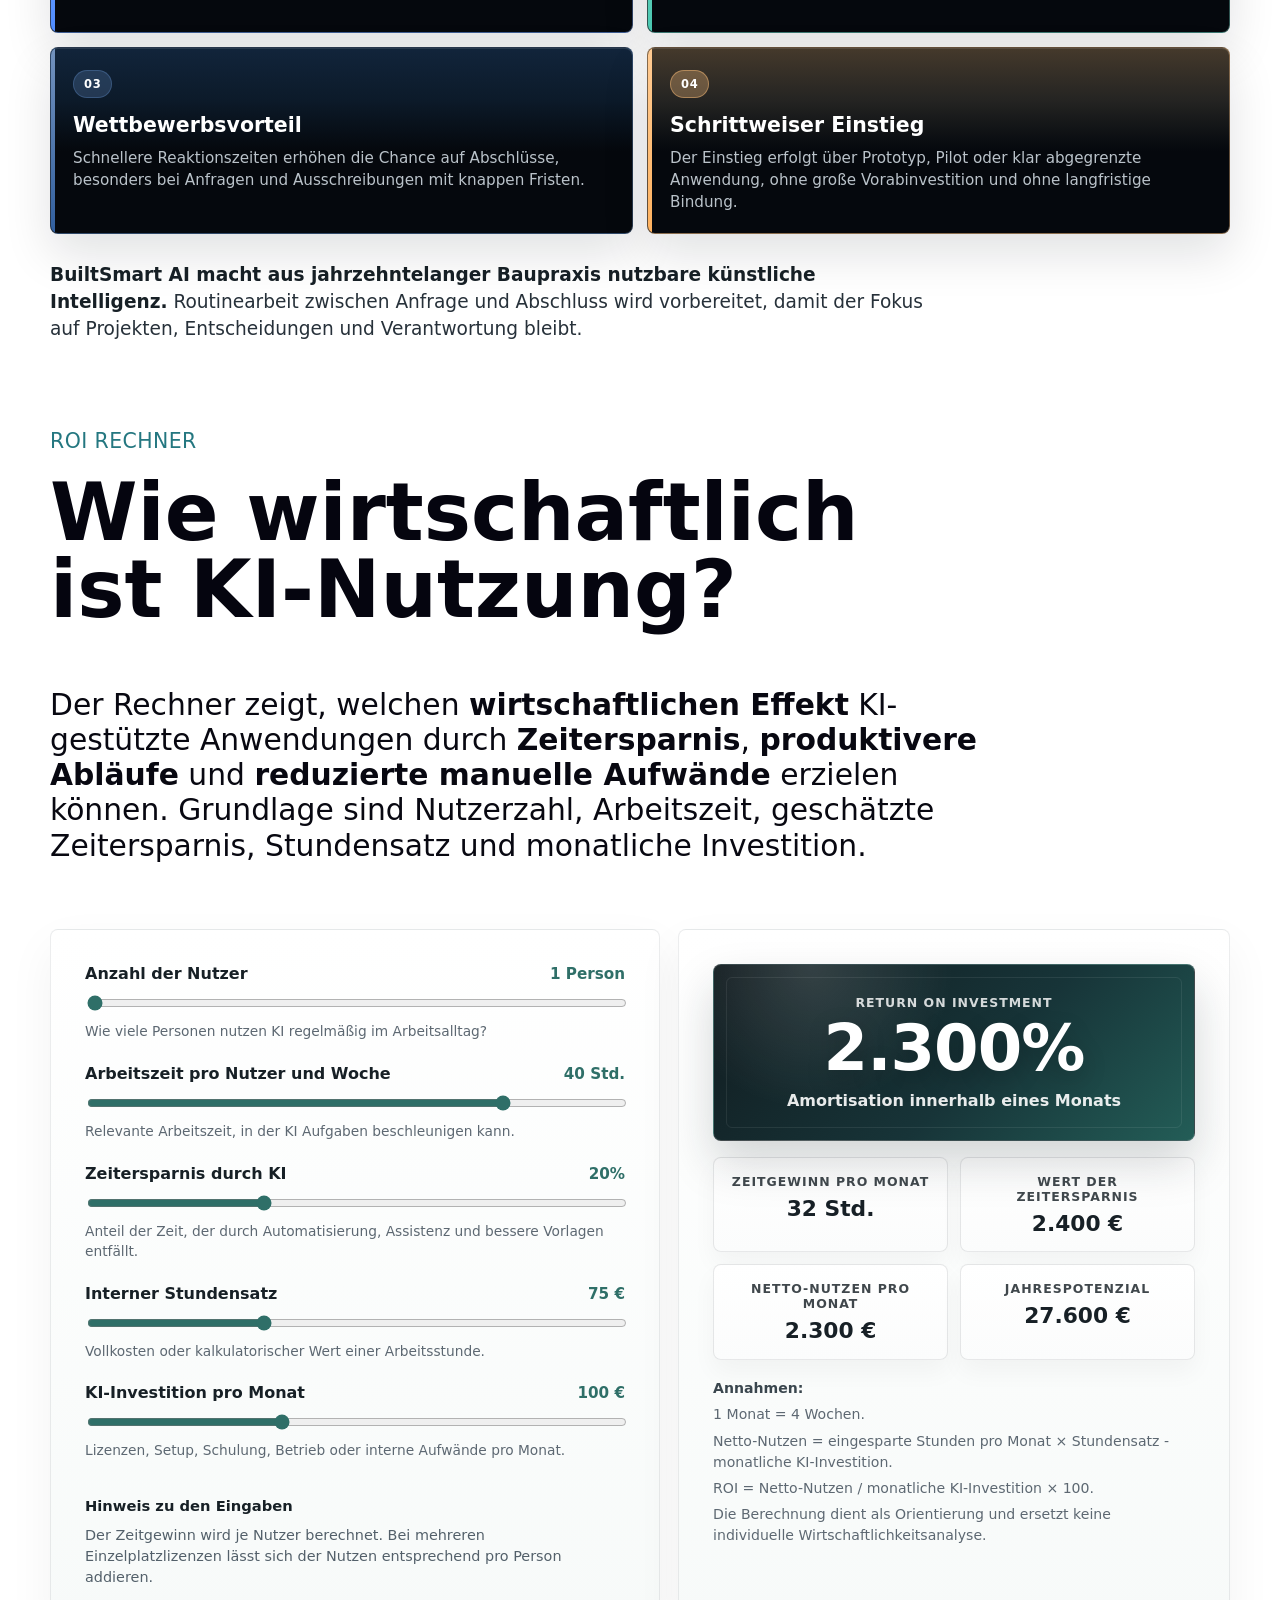
==== commit 7cbd0def: "Align executive assessment eyebrow" ====
--- a/index.html
+++ b/index.html
@@ -2942,7 +2942,11 @@
       }
 
       .executive-assessment-section .eyebrow {
+        margin-bottom: 18px;
         color: #57d9c4;
+        font-size: clamp(1rem, 1.8vw, 1.28rem);
+        font-weight: 500;
+        letter-spacing: 0.02em;
       }
 
       .executive-assessment-section h2 {
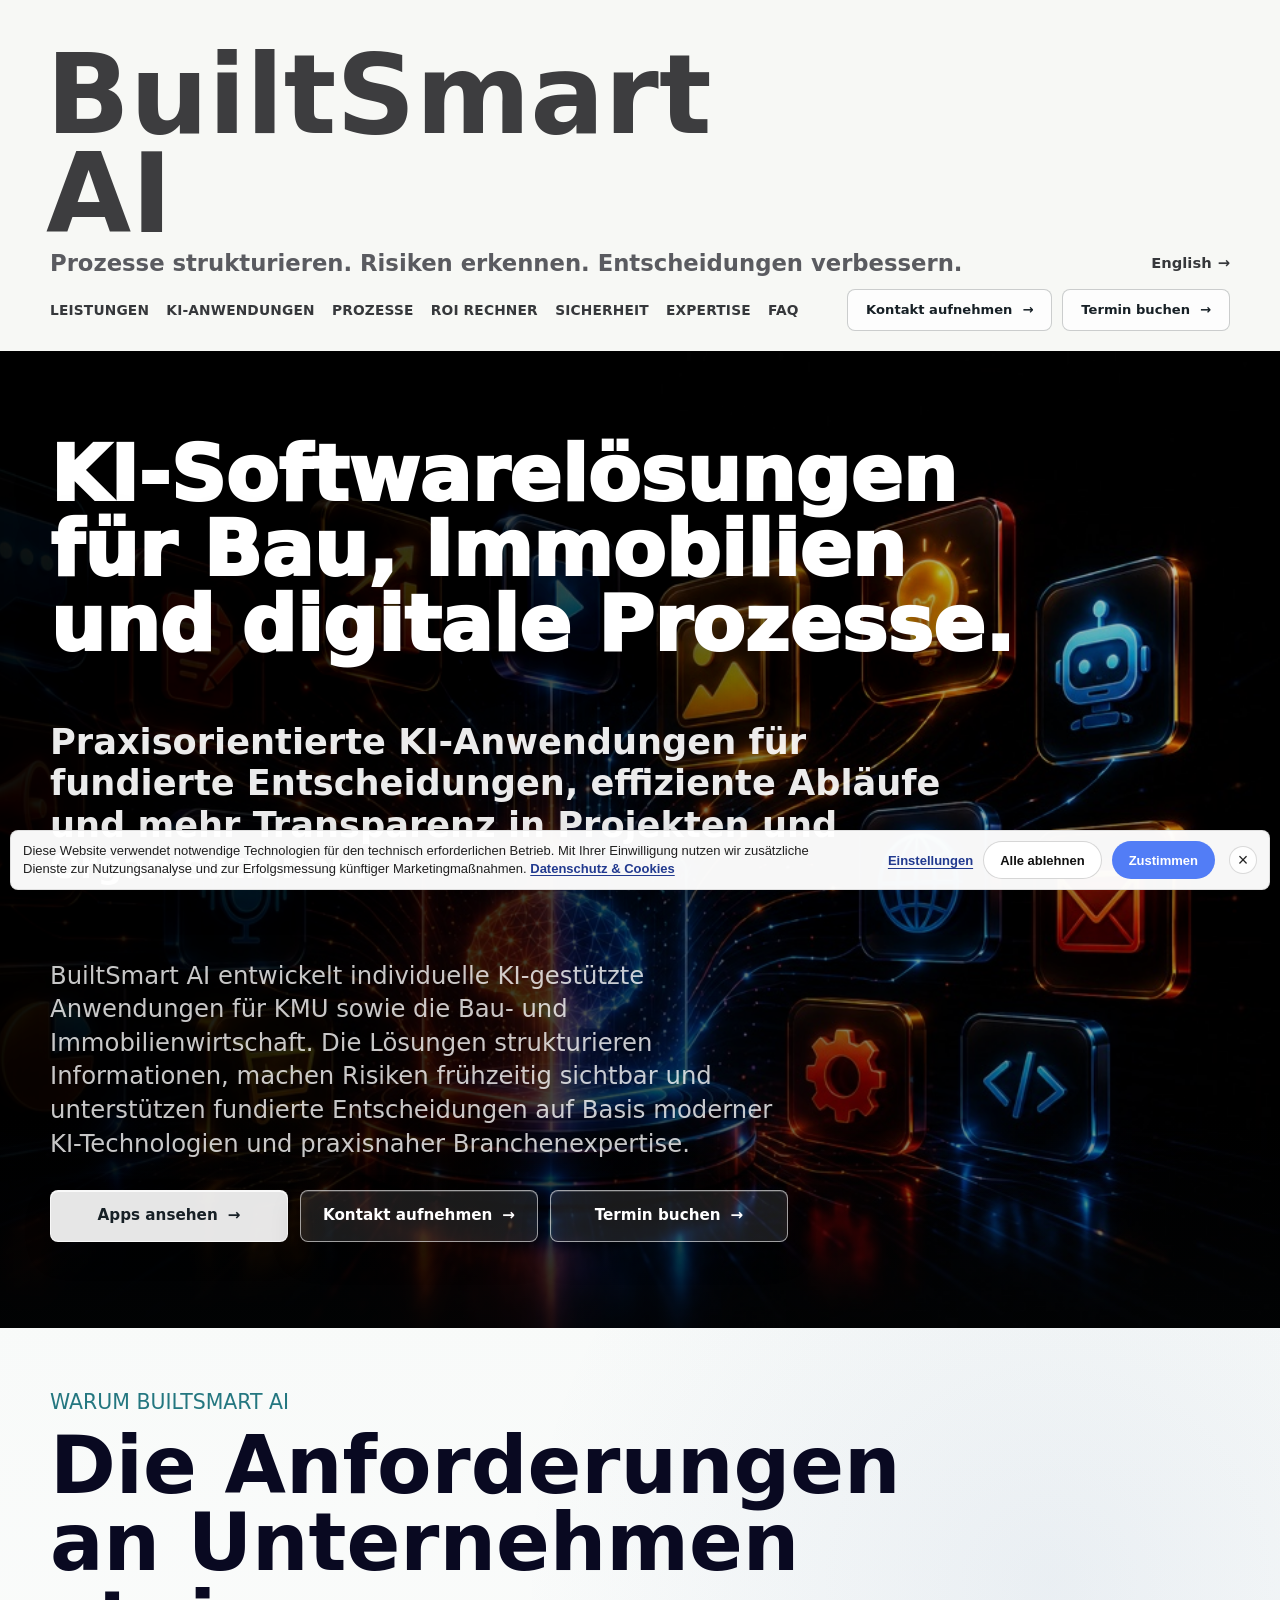
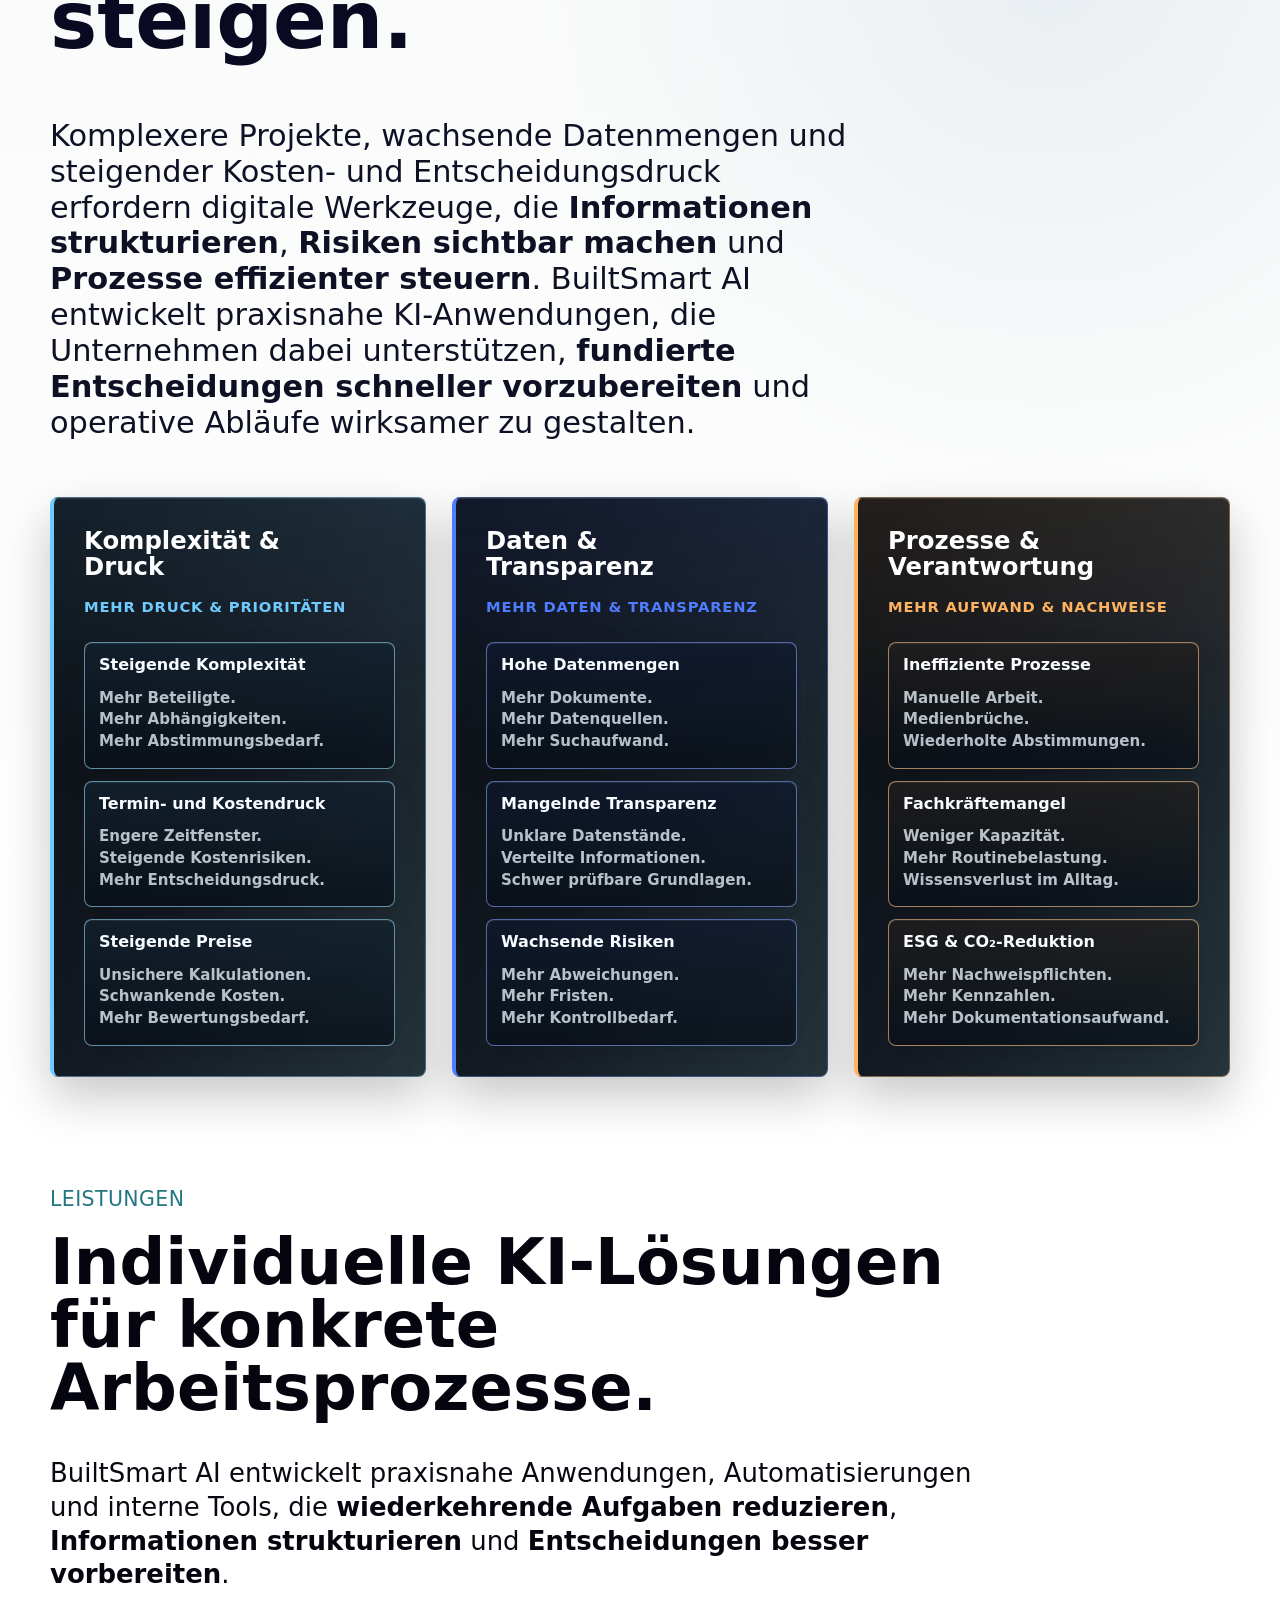
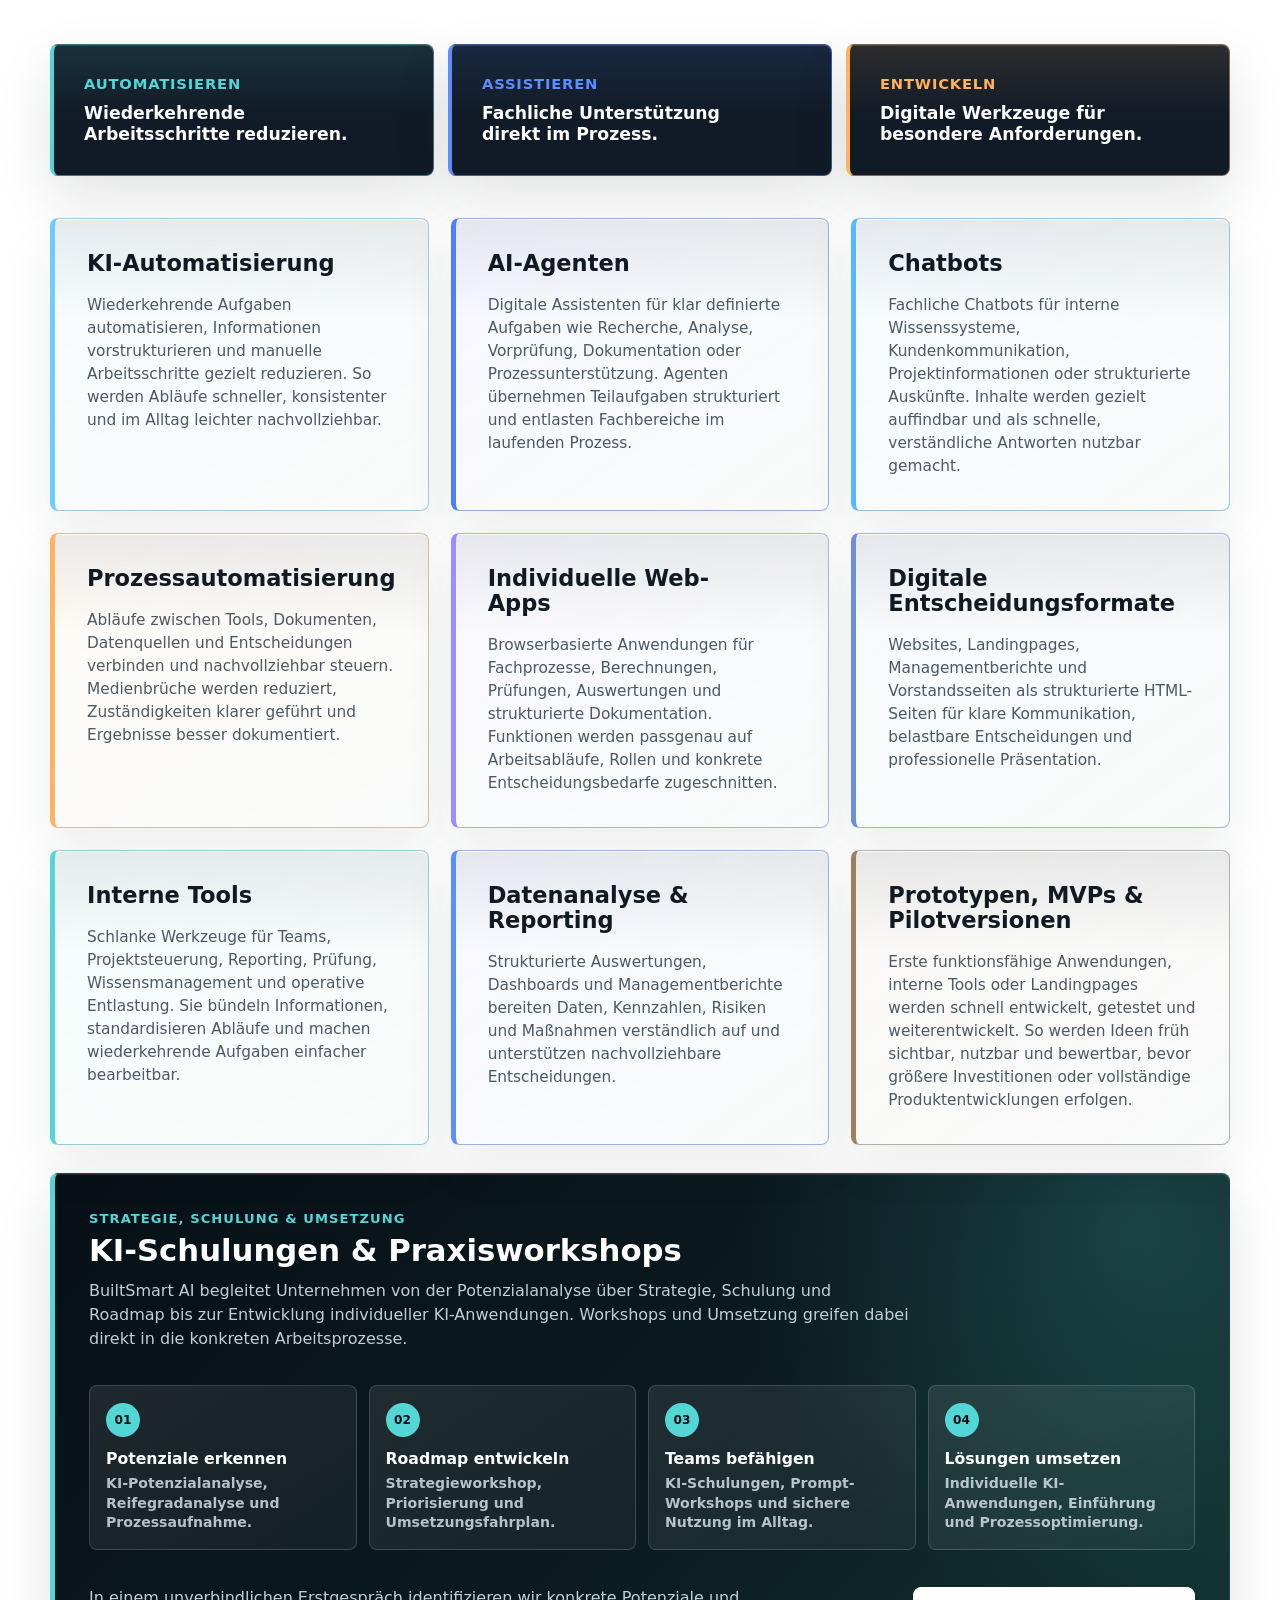
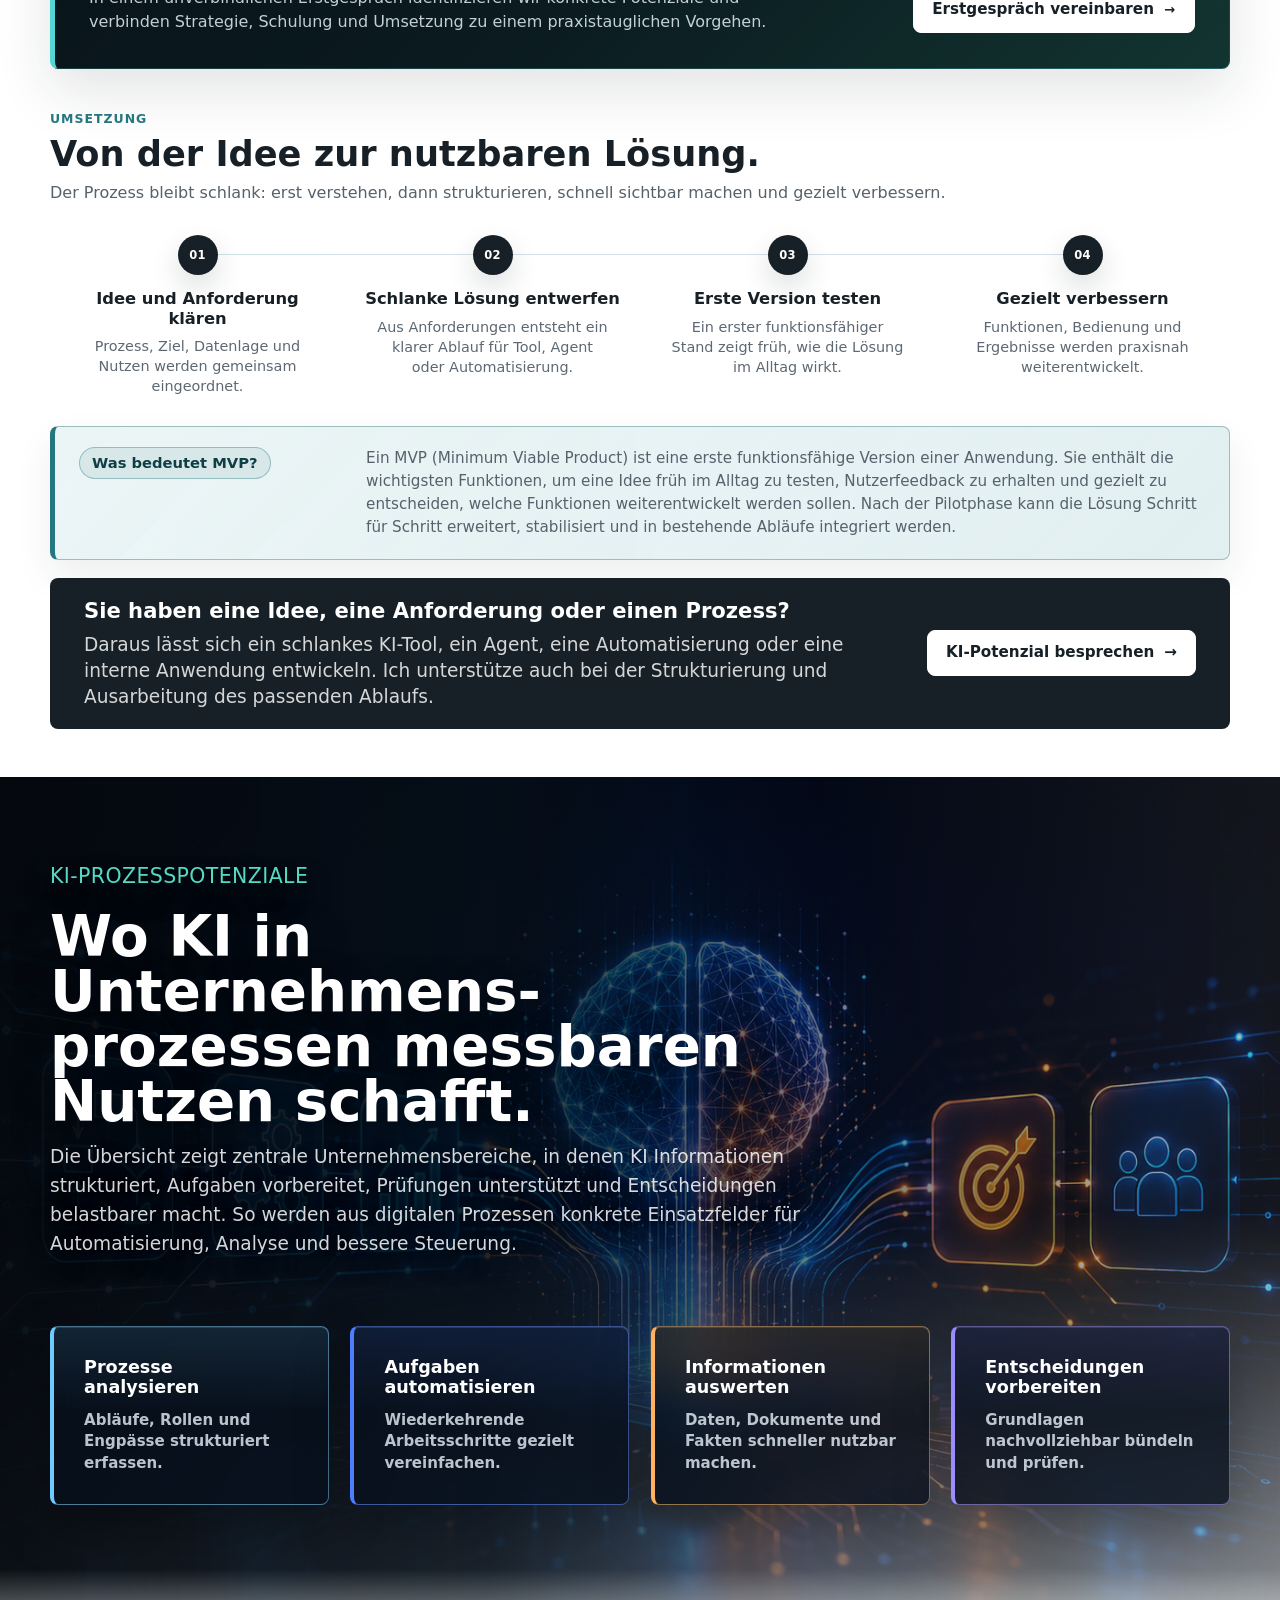
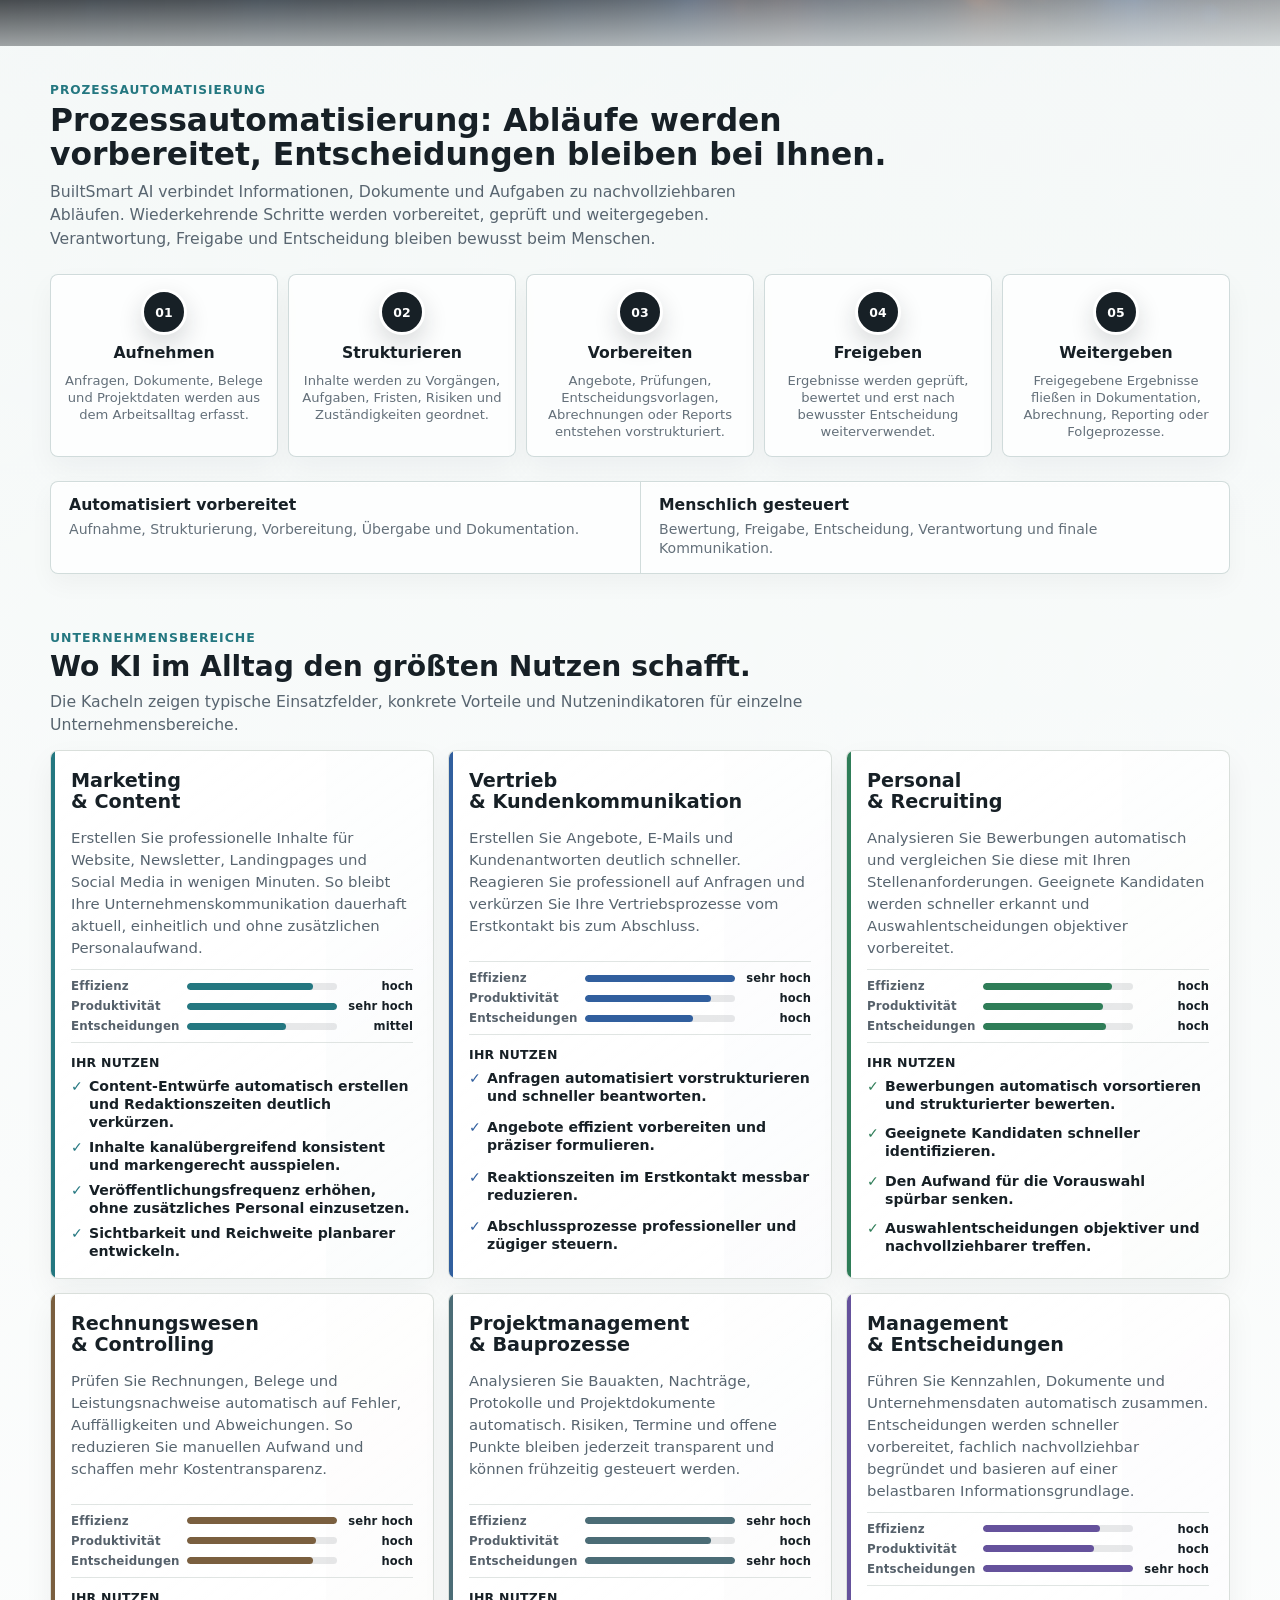
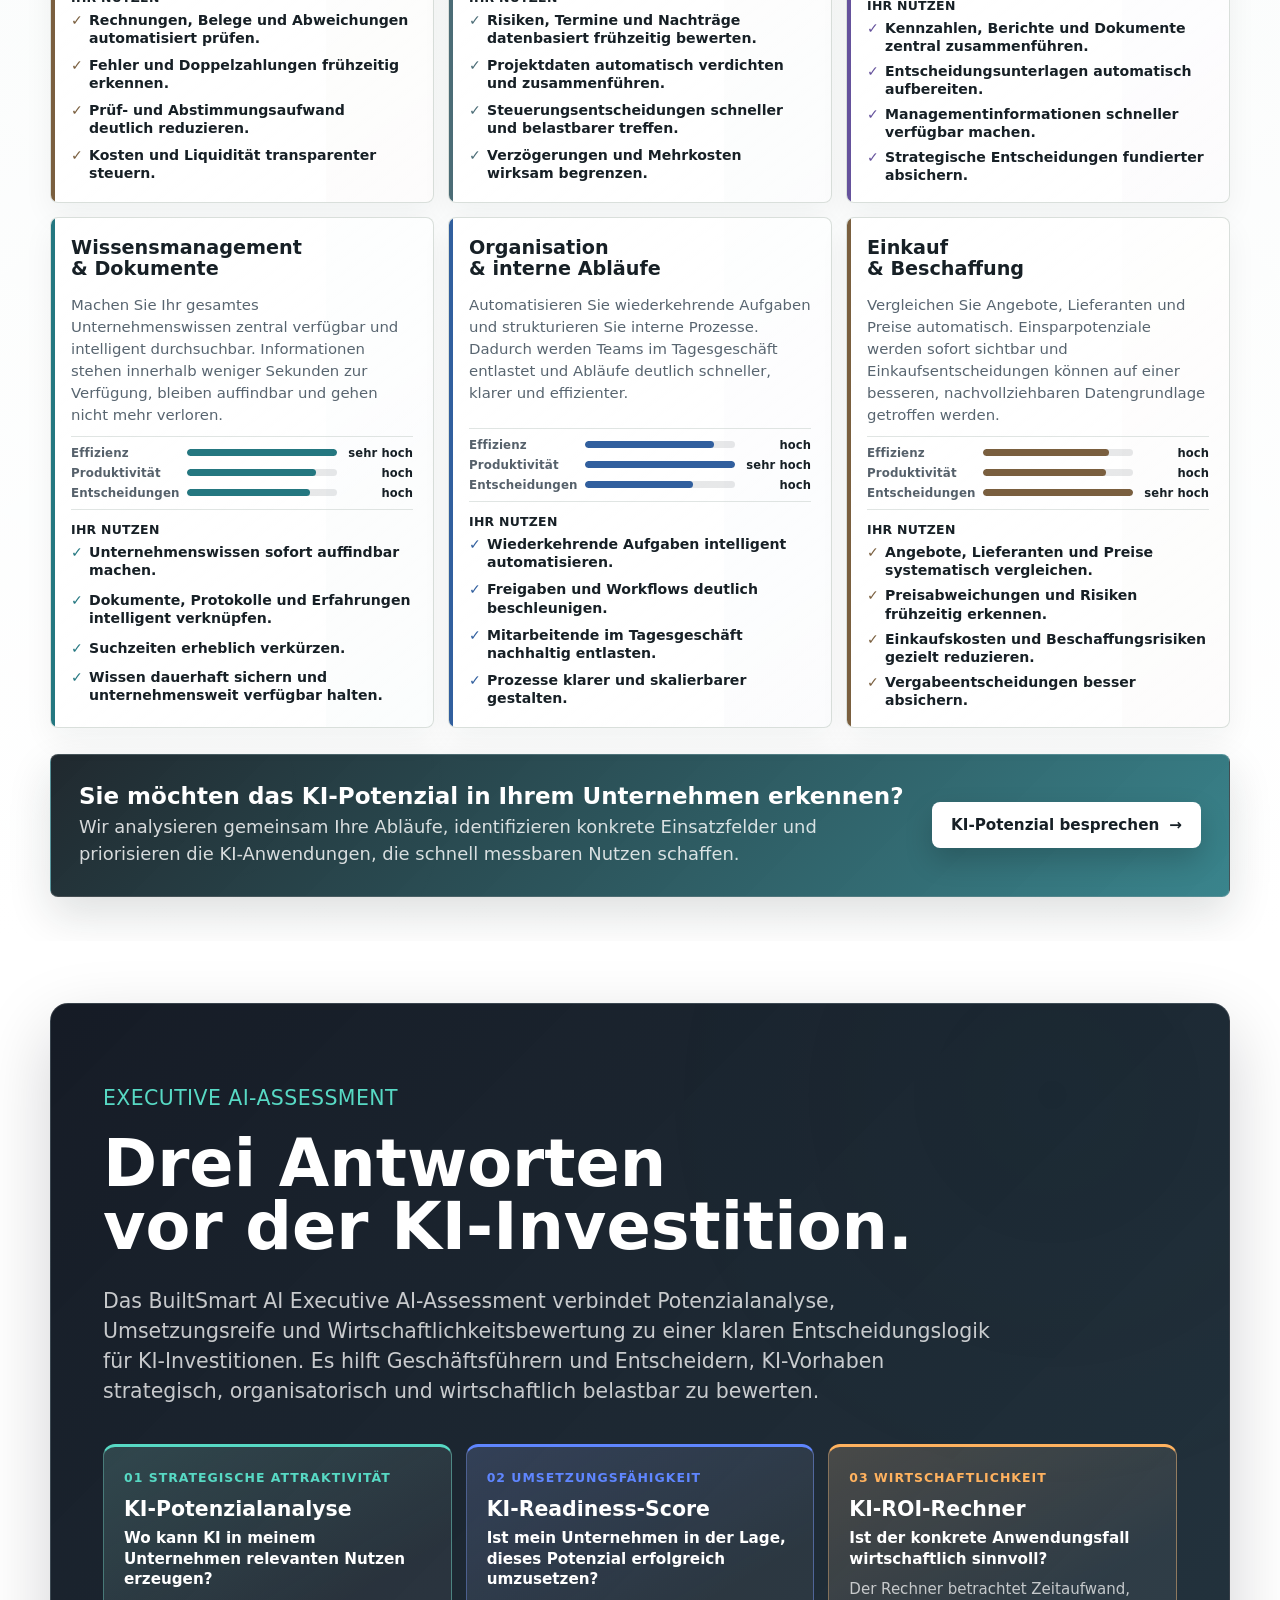
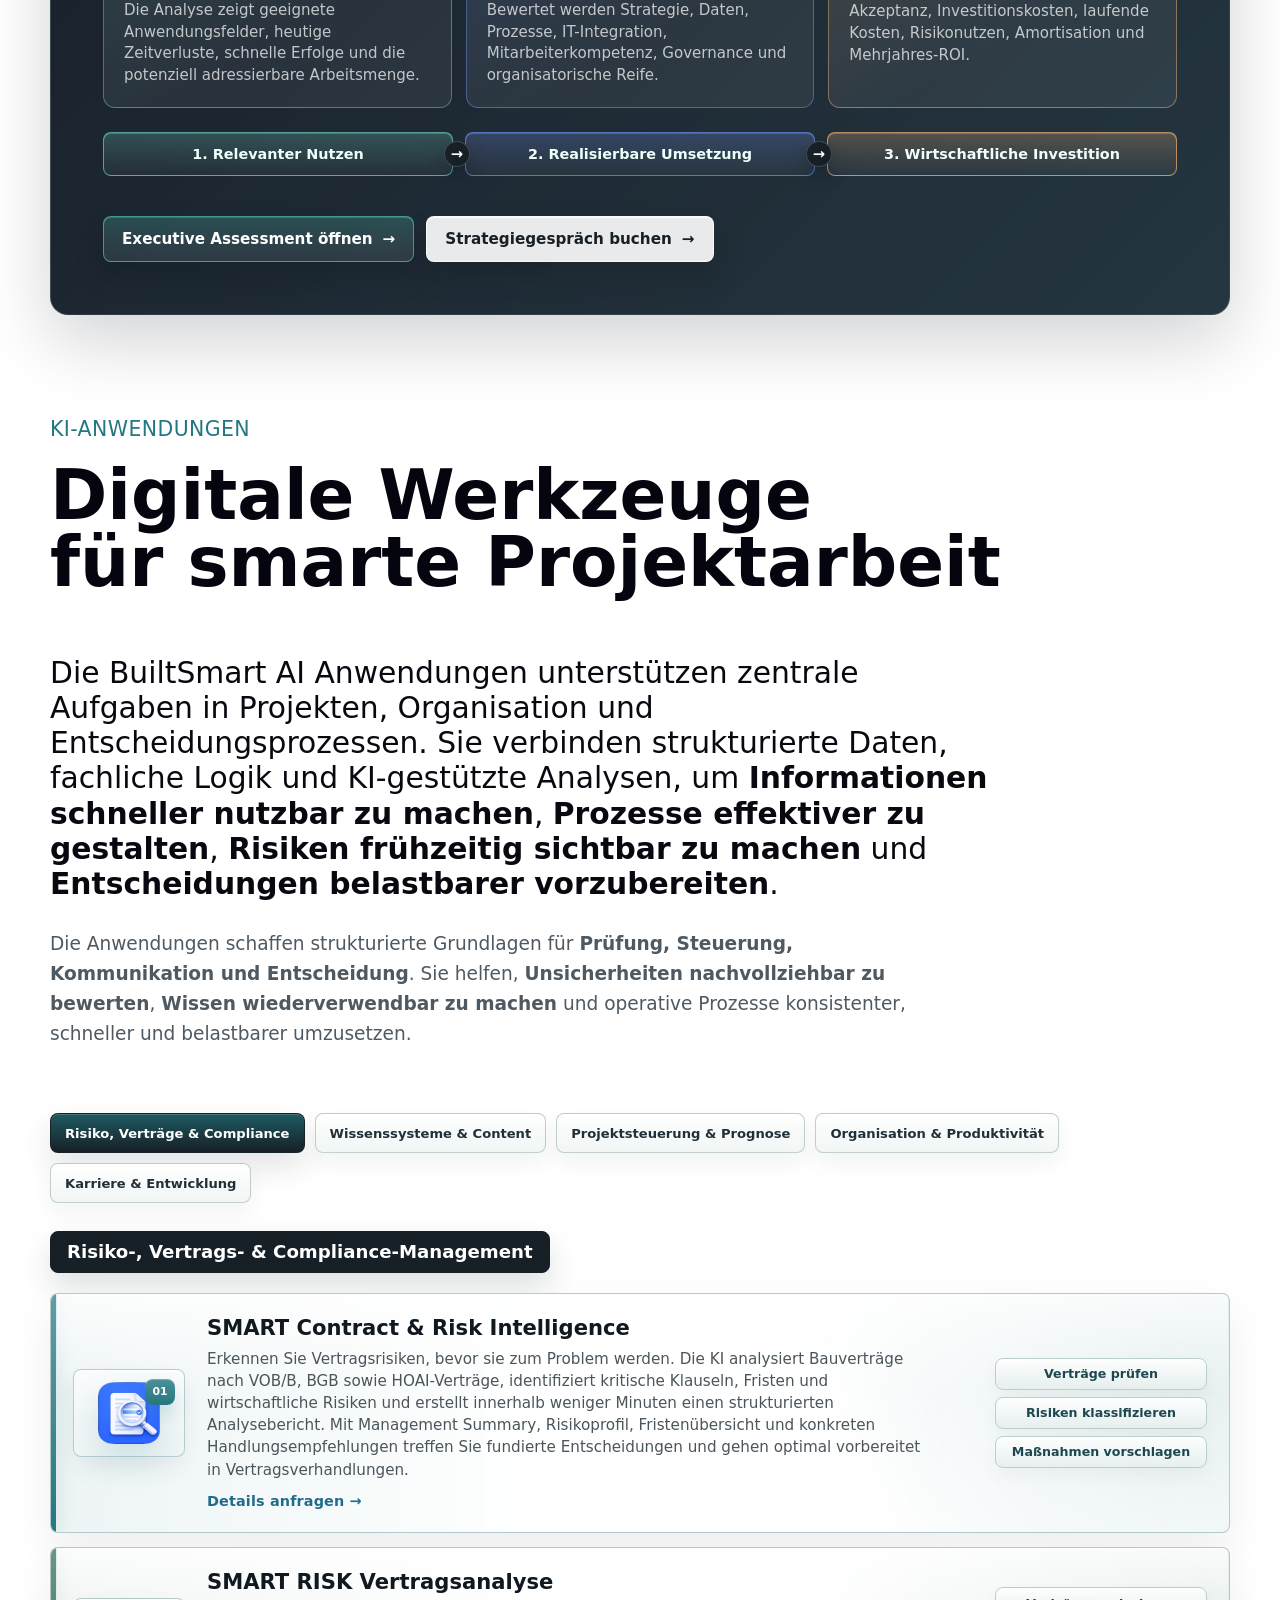
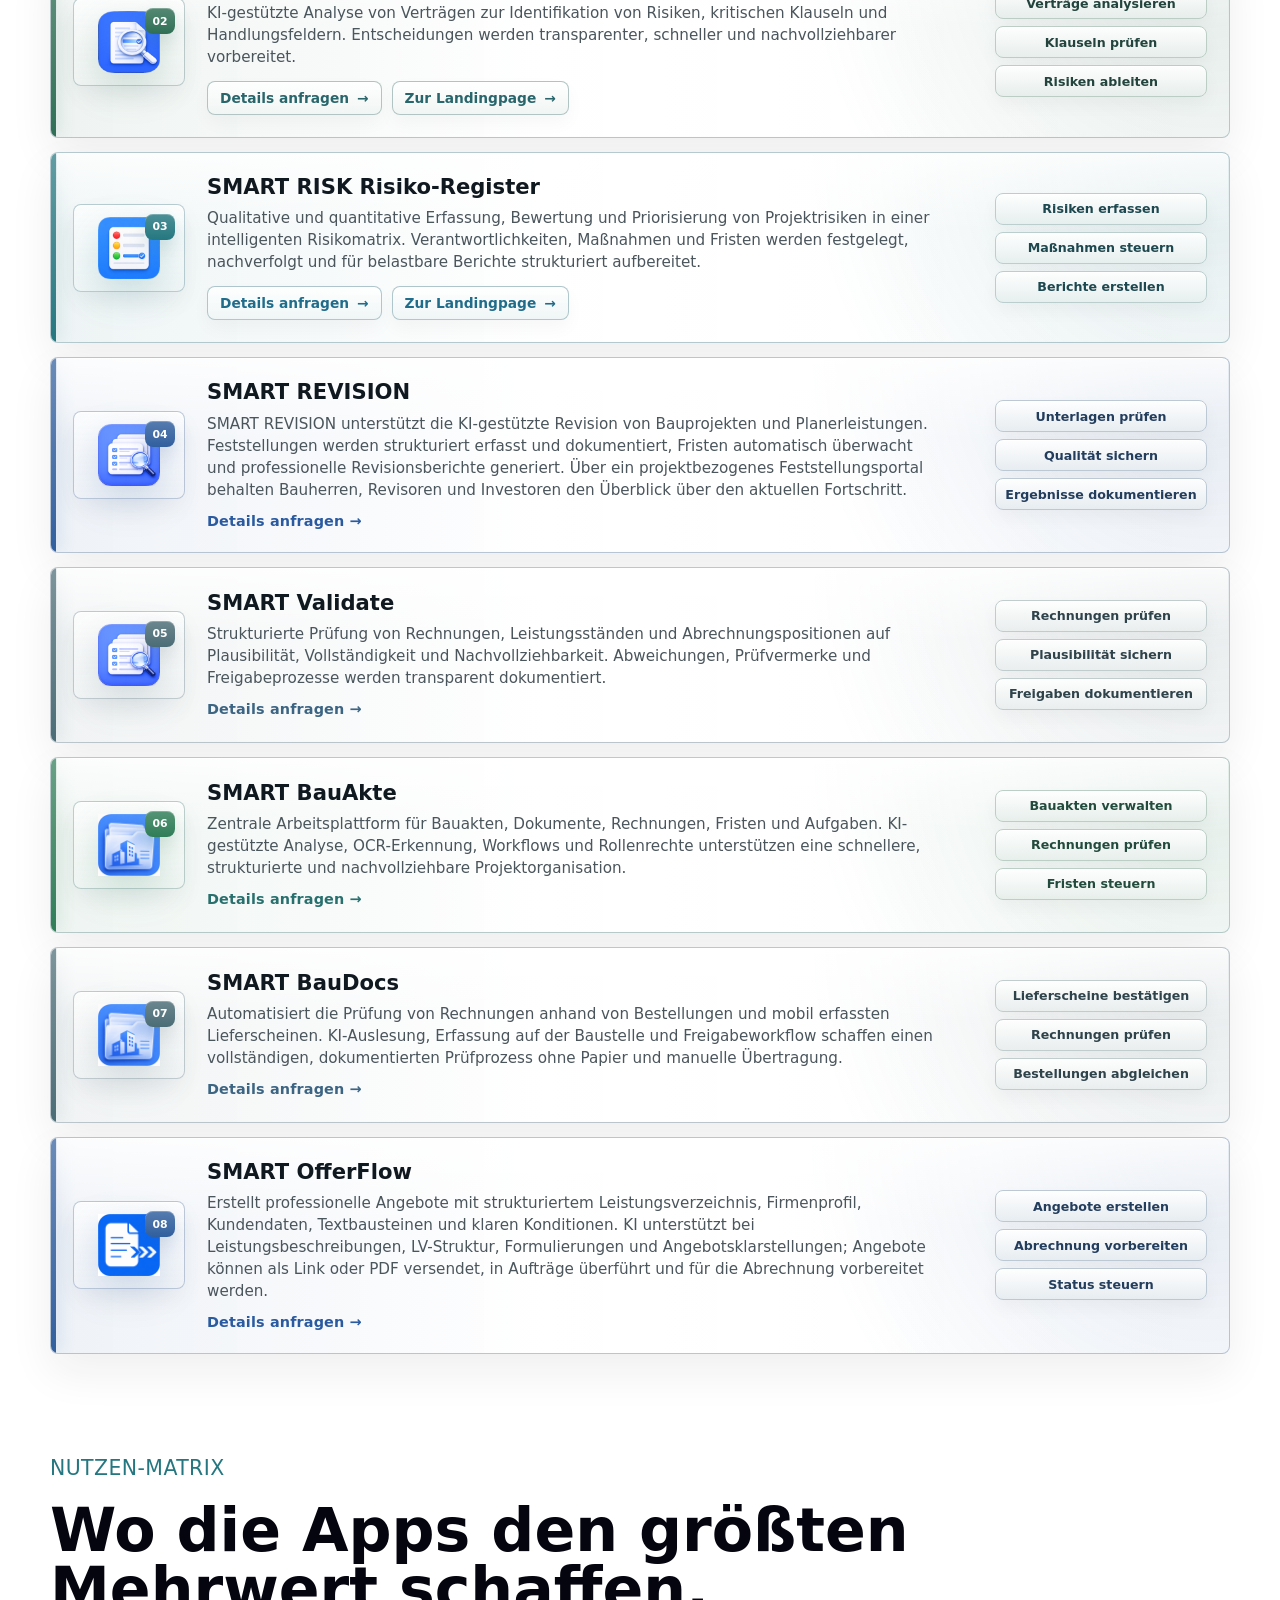
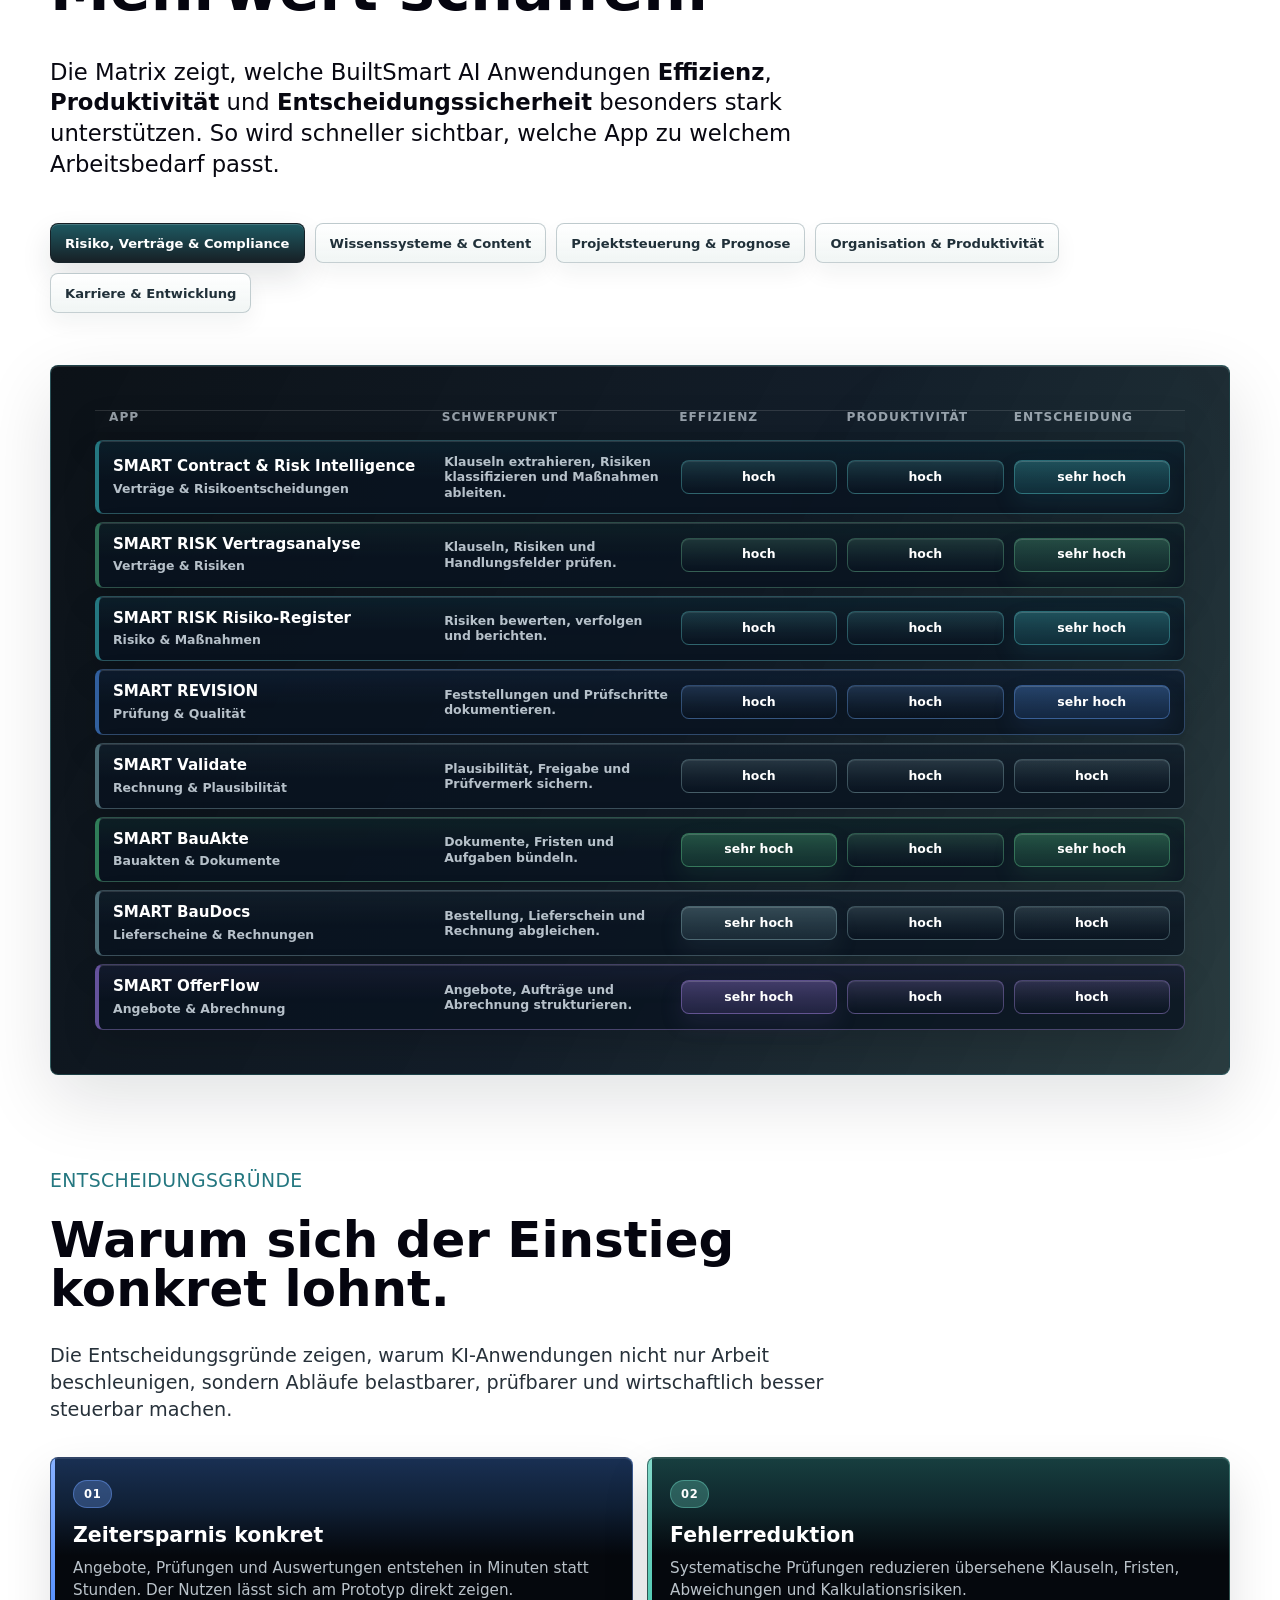
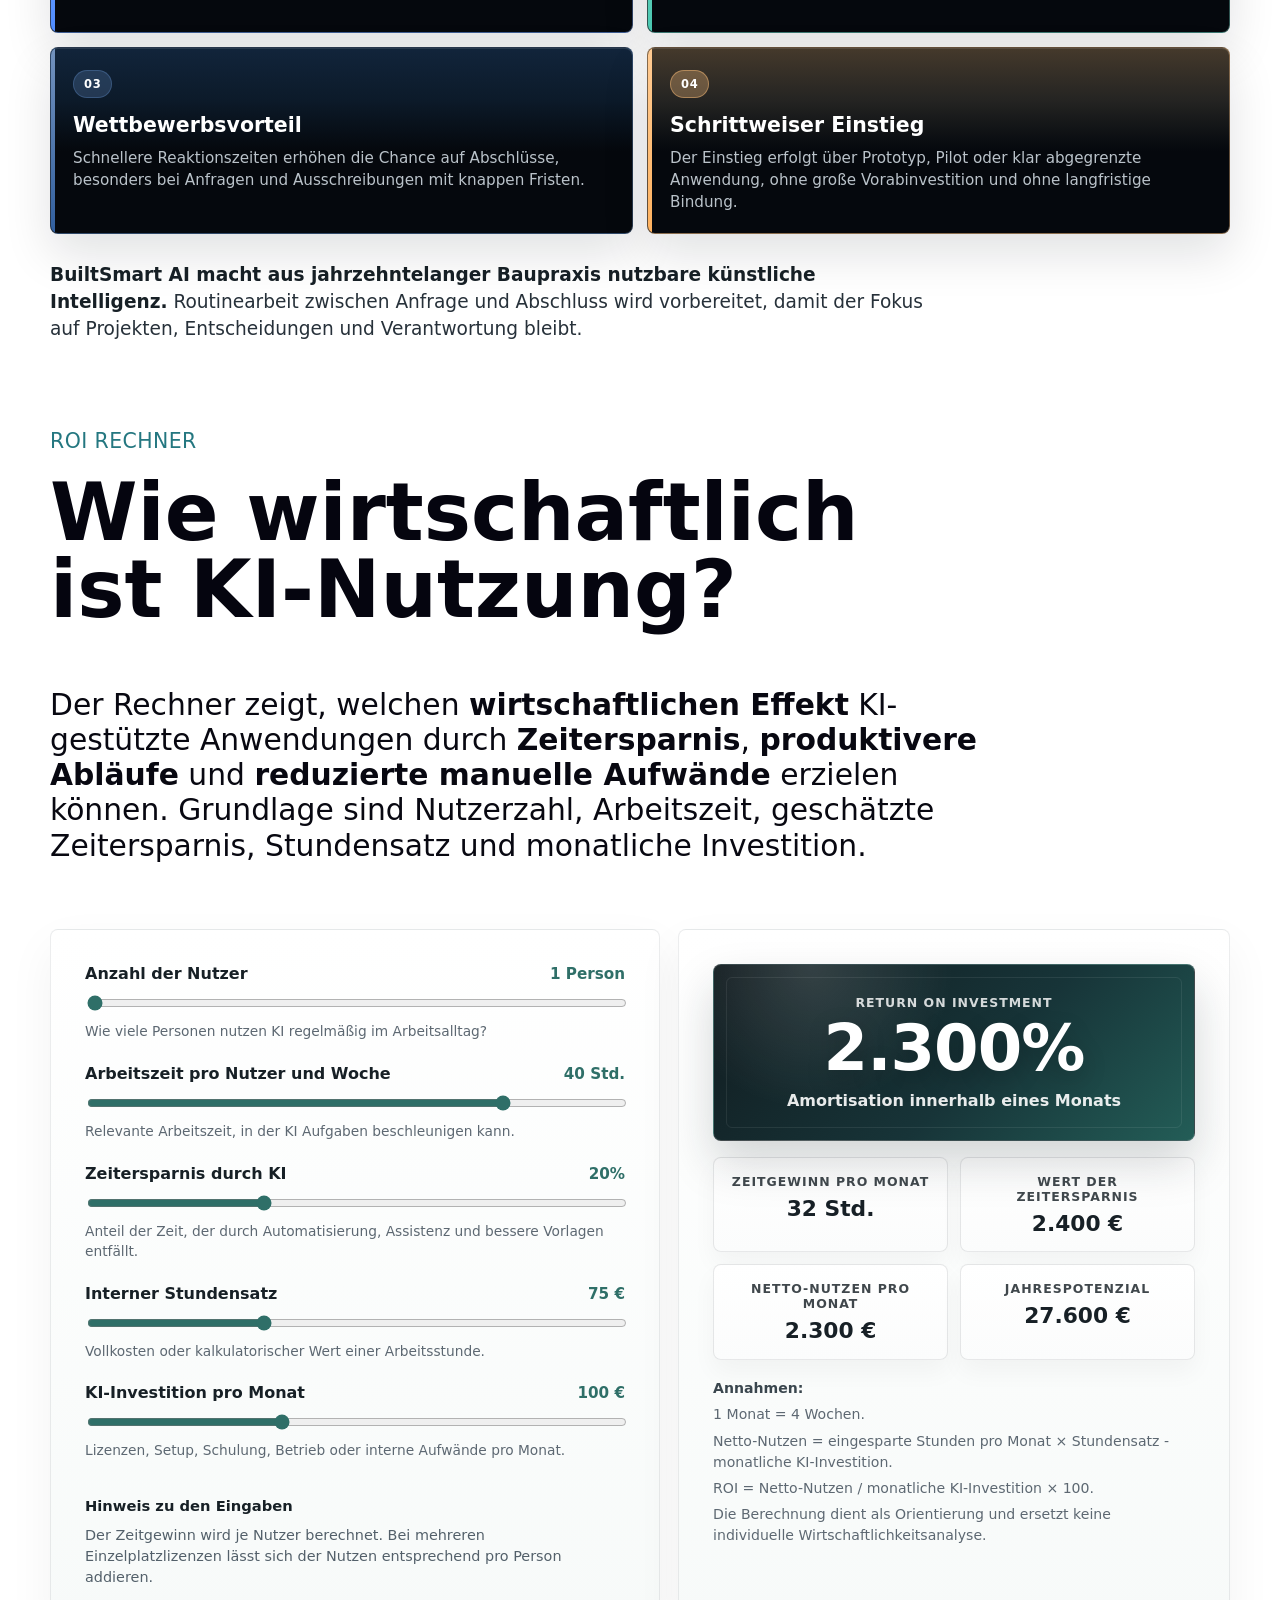
==== commit 6801184e: "Remove assessment link from header nav" ====
--- a/index.html
+++ b/index.html
@@ -7038,7 +7038,6 @@
 
         <nav class="site-nav" aria-label="Hauptnavigation">
           <a href="#leistungen">Leistungen</a>
-          <a href="#executive-assessment">Executive AI-Assessment</a>
           <a href="#apps-title">KI-Anwendungen</a>
           <a href="#process-automation-title">Prozesse</a>
           <a href="#roi-title">ROI Rechner</a>
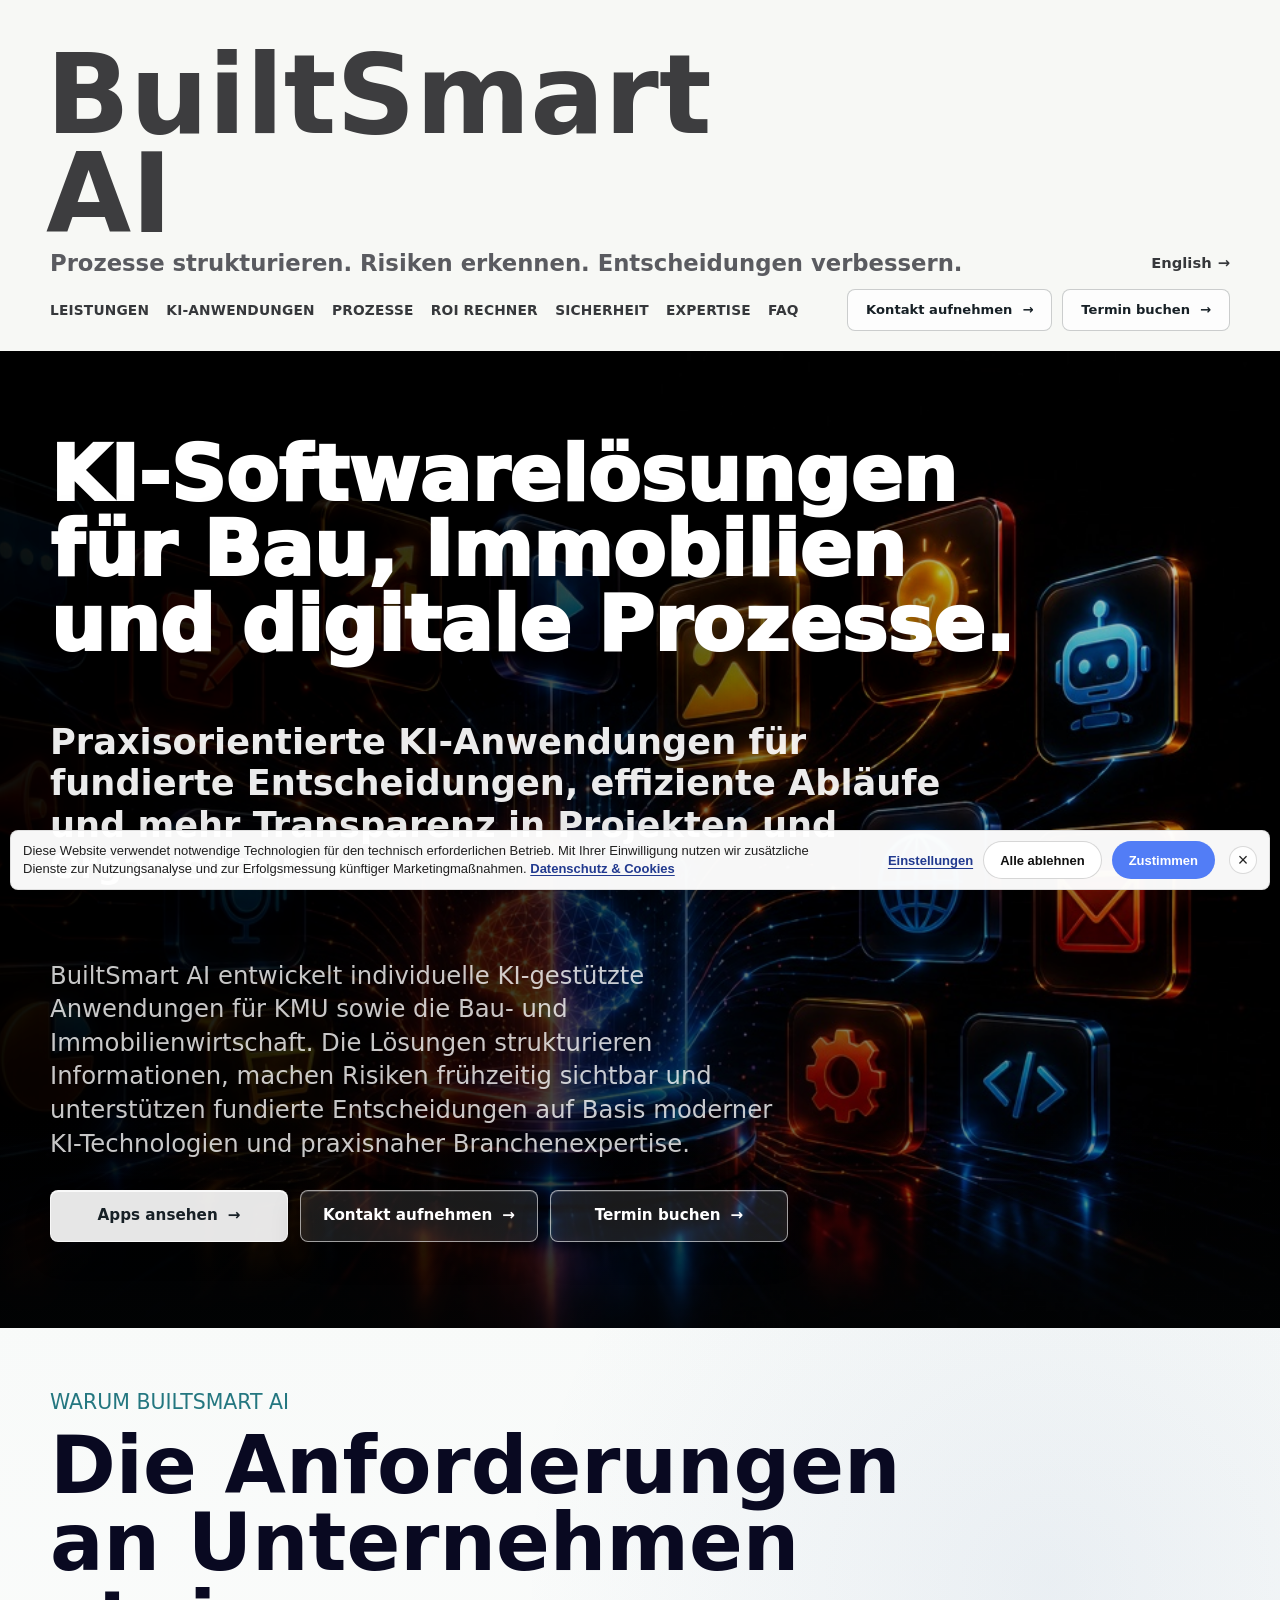
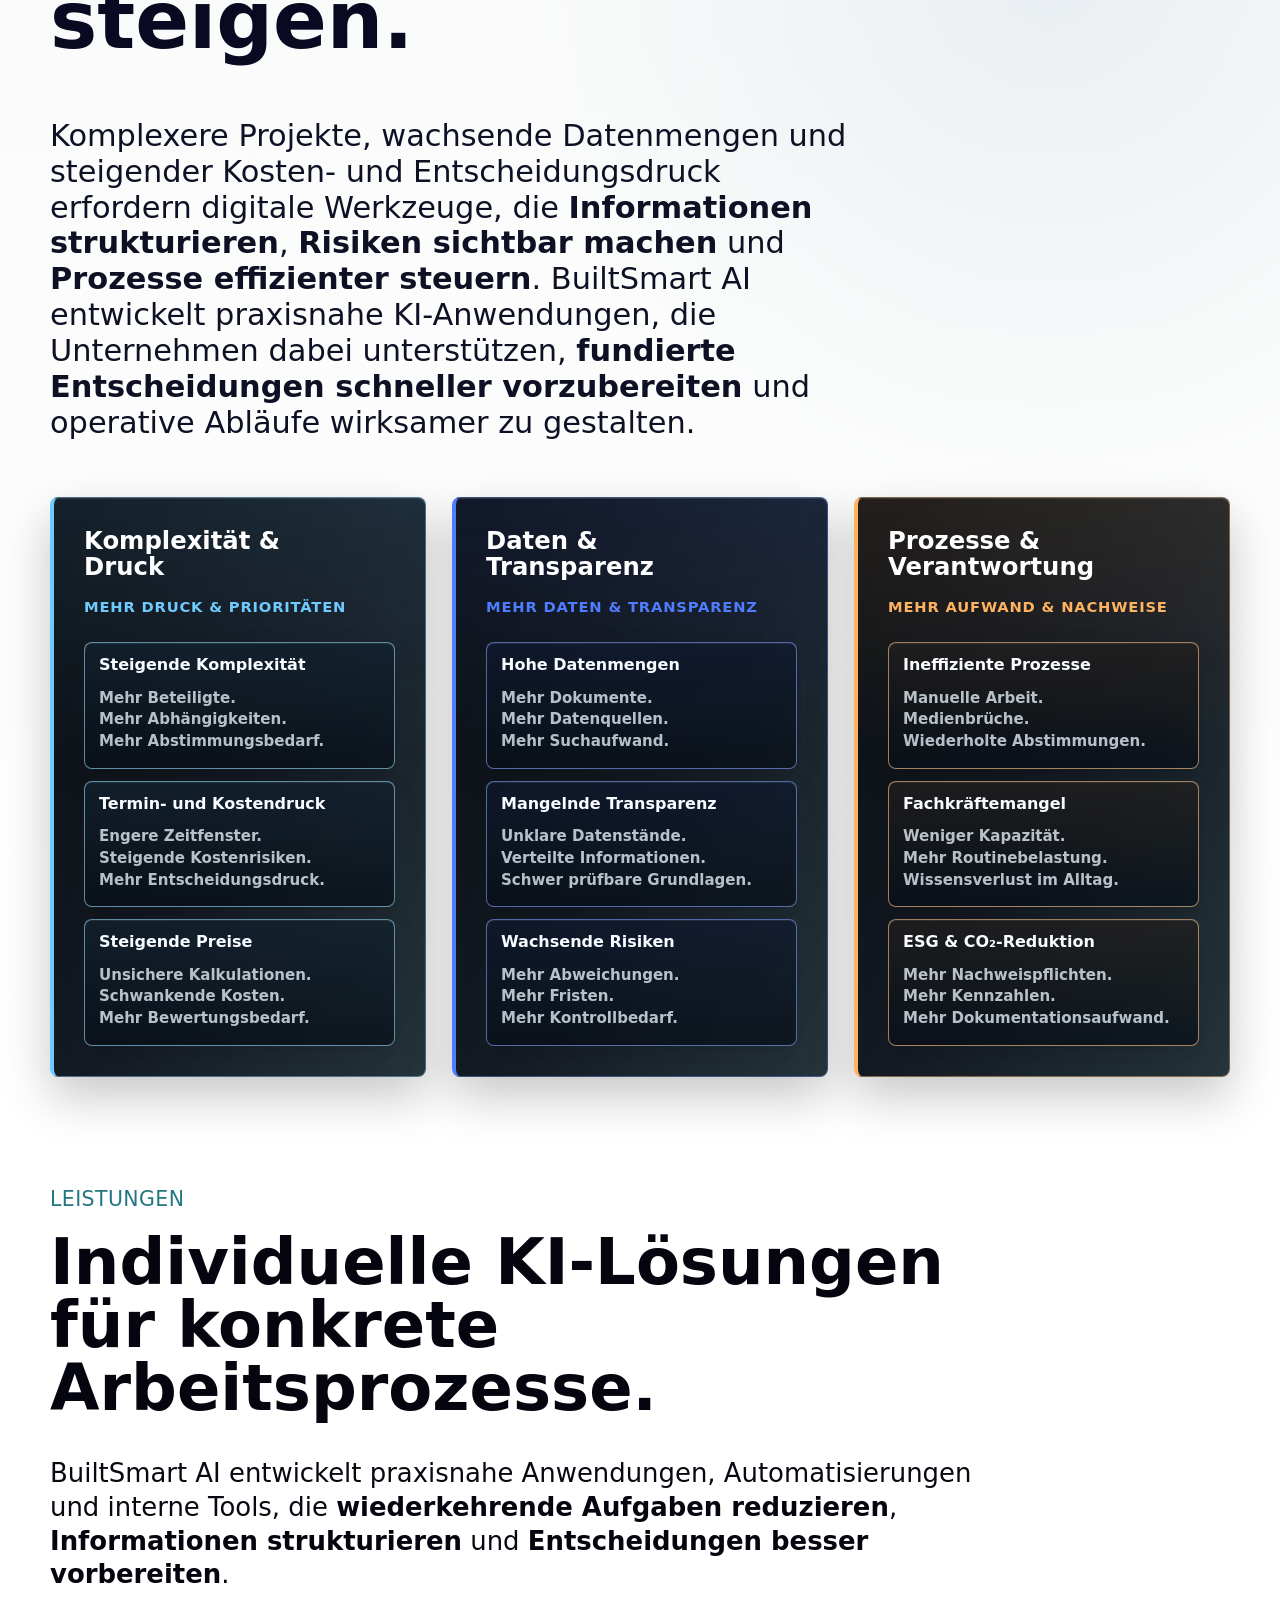
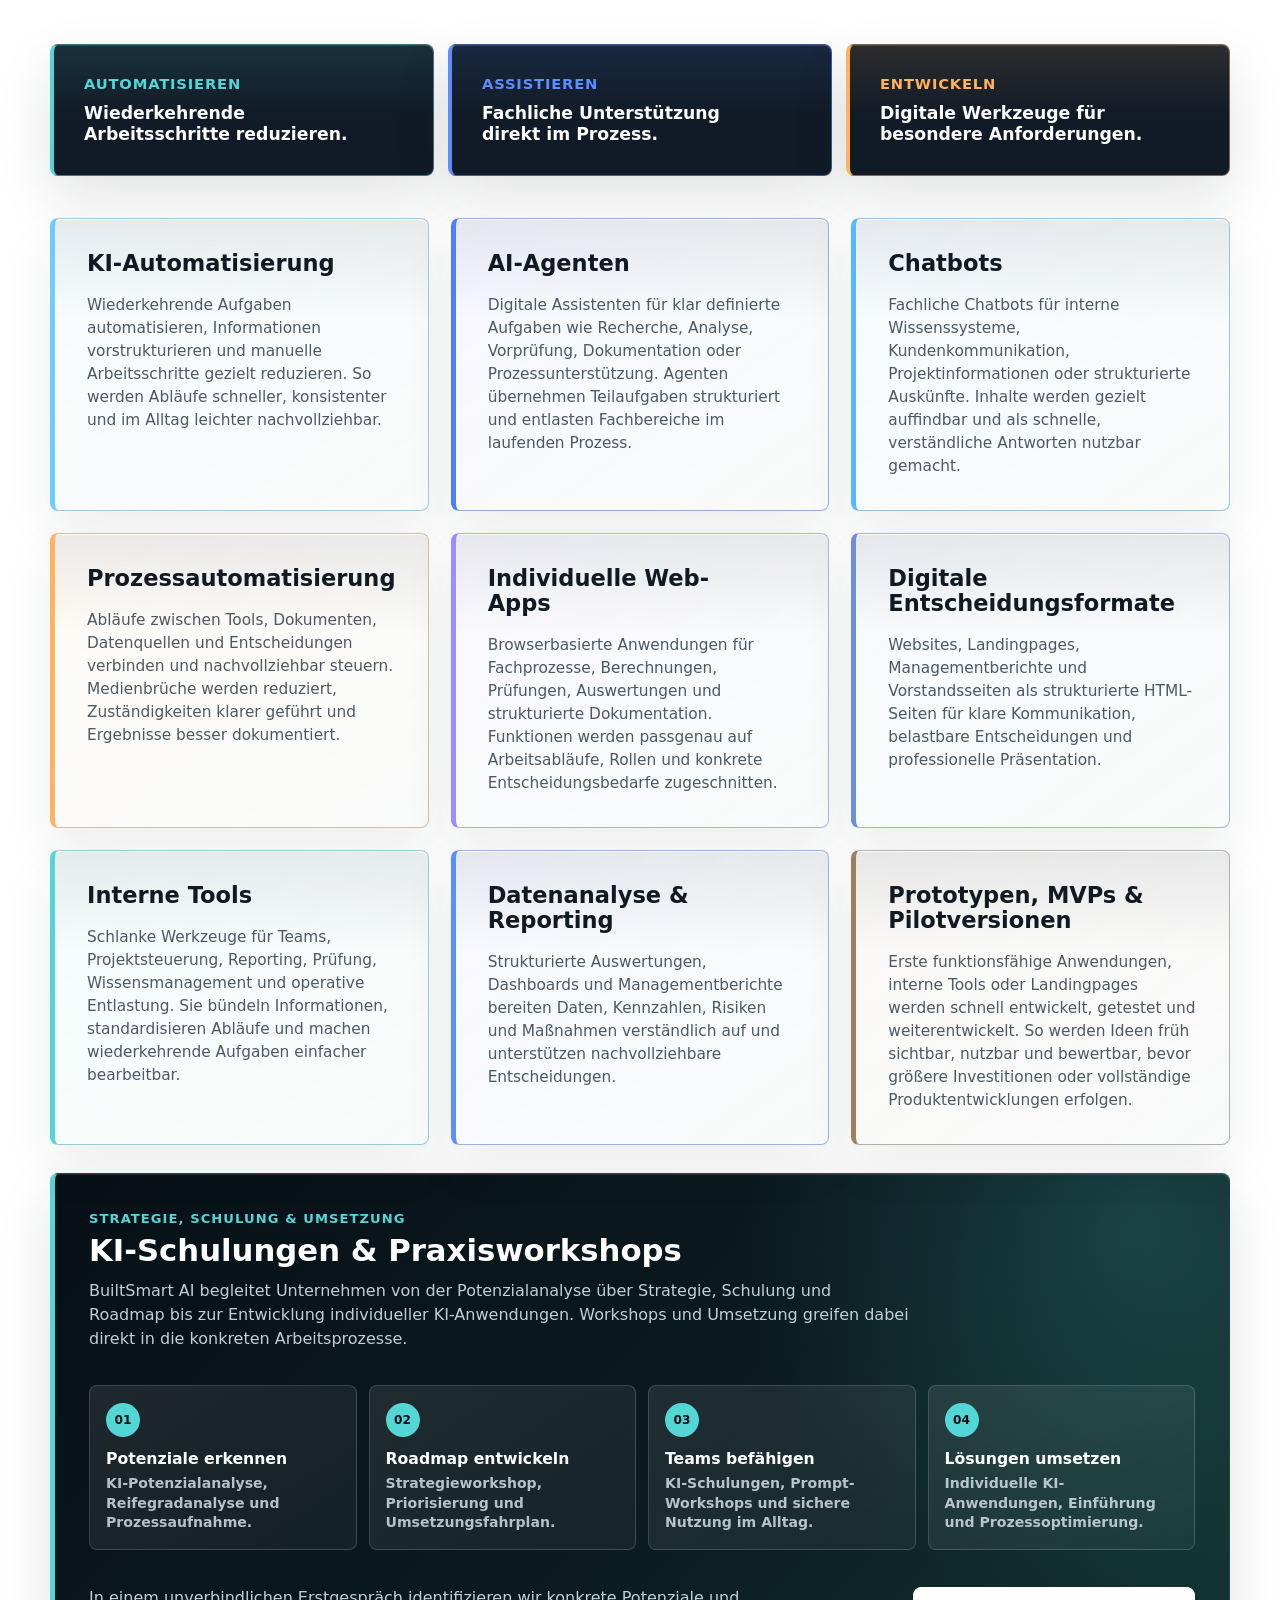
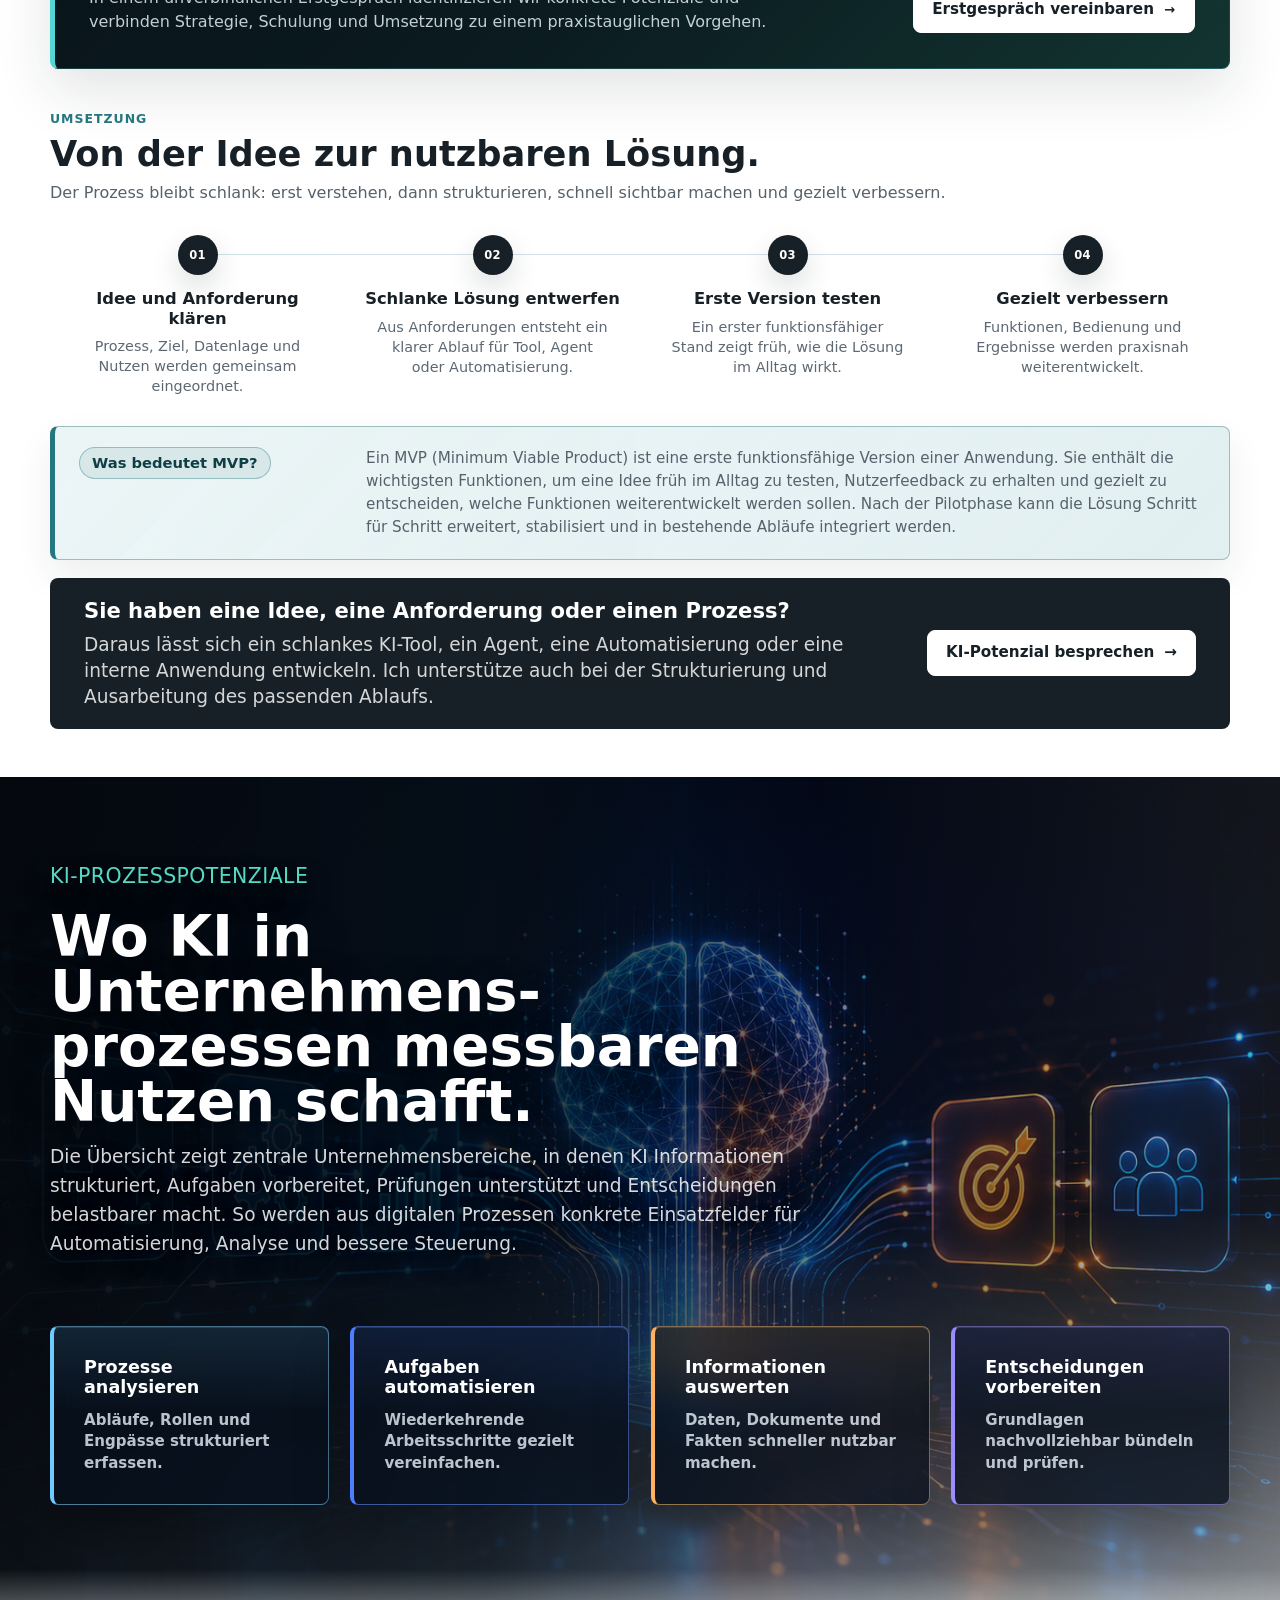
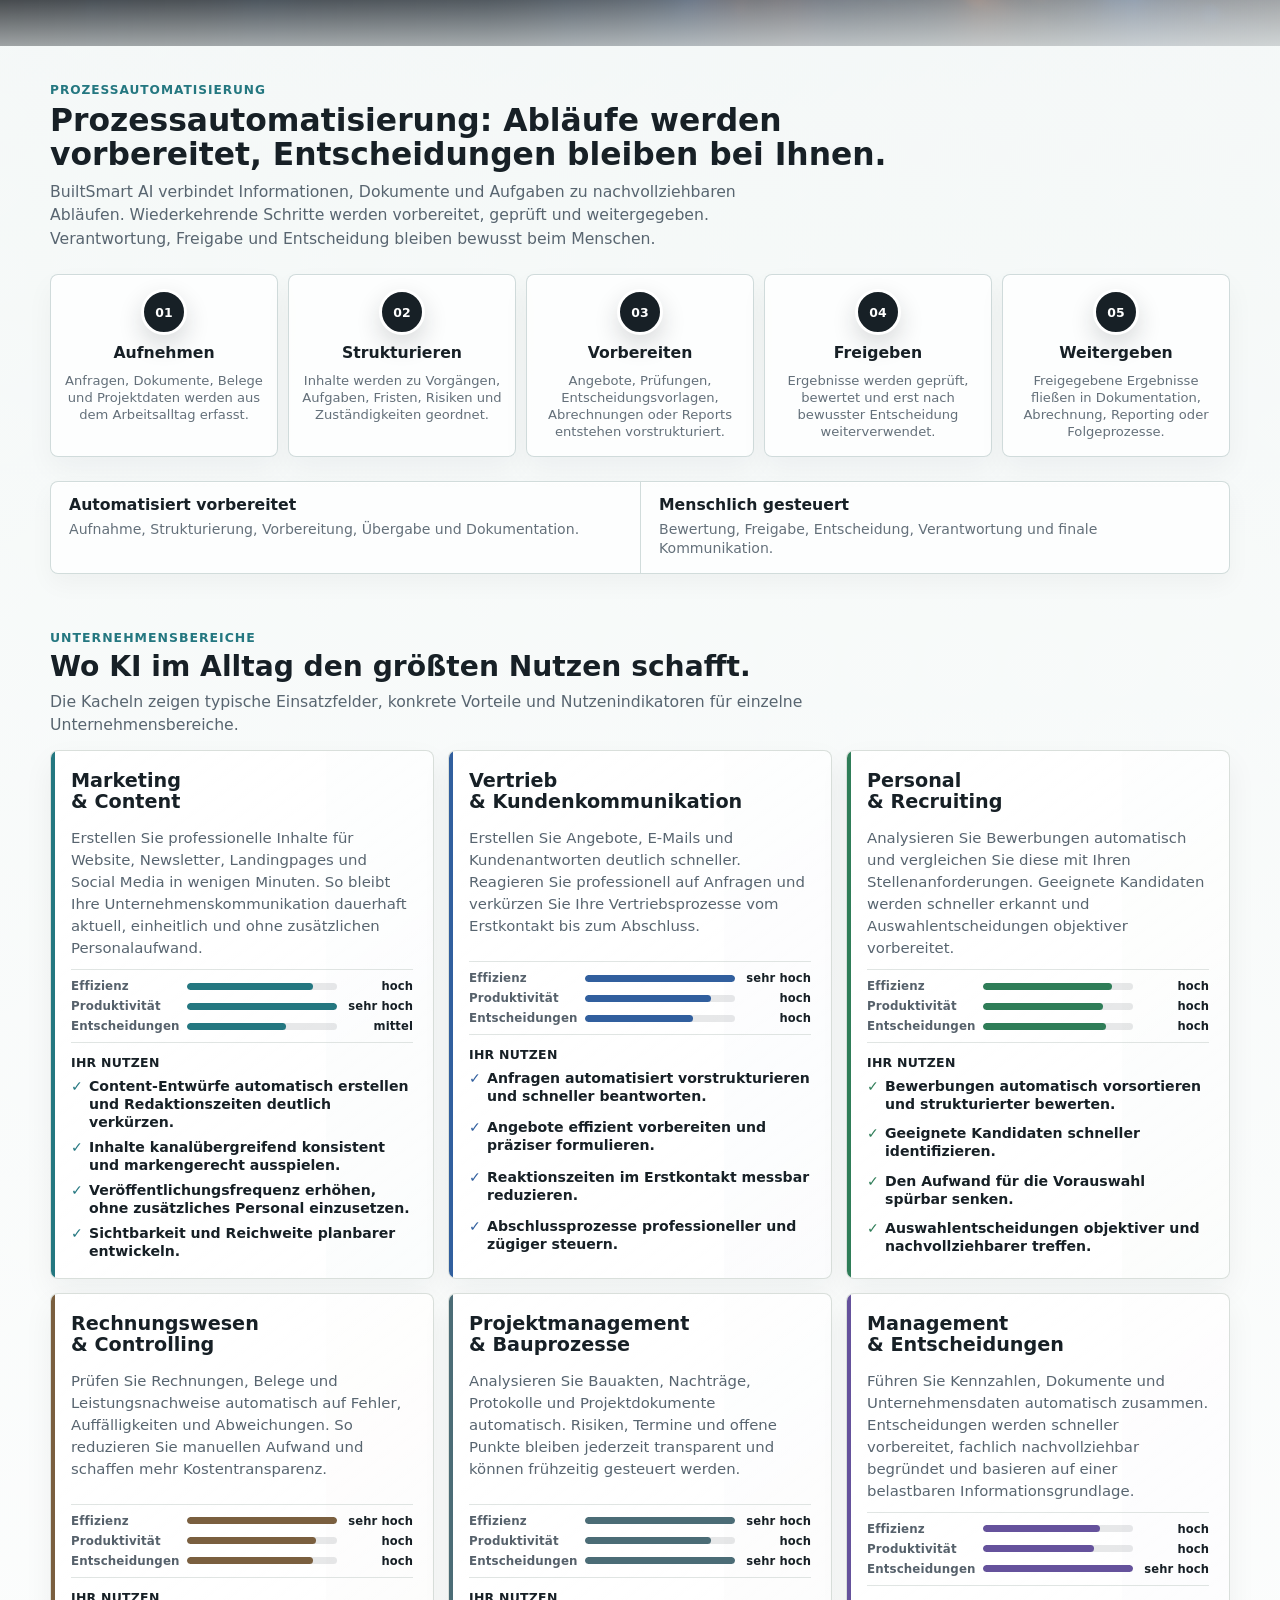
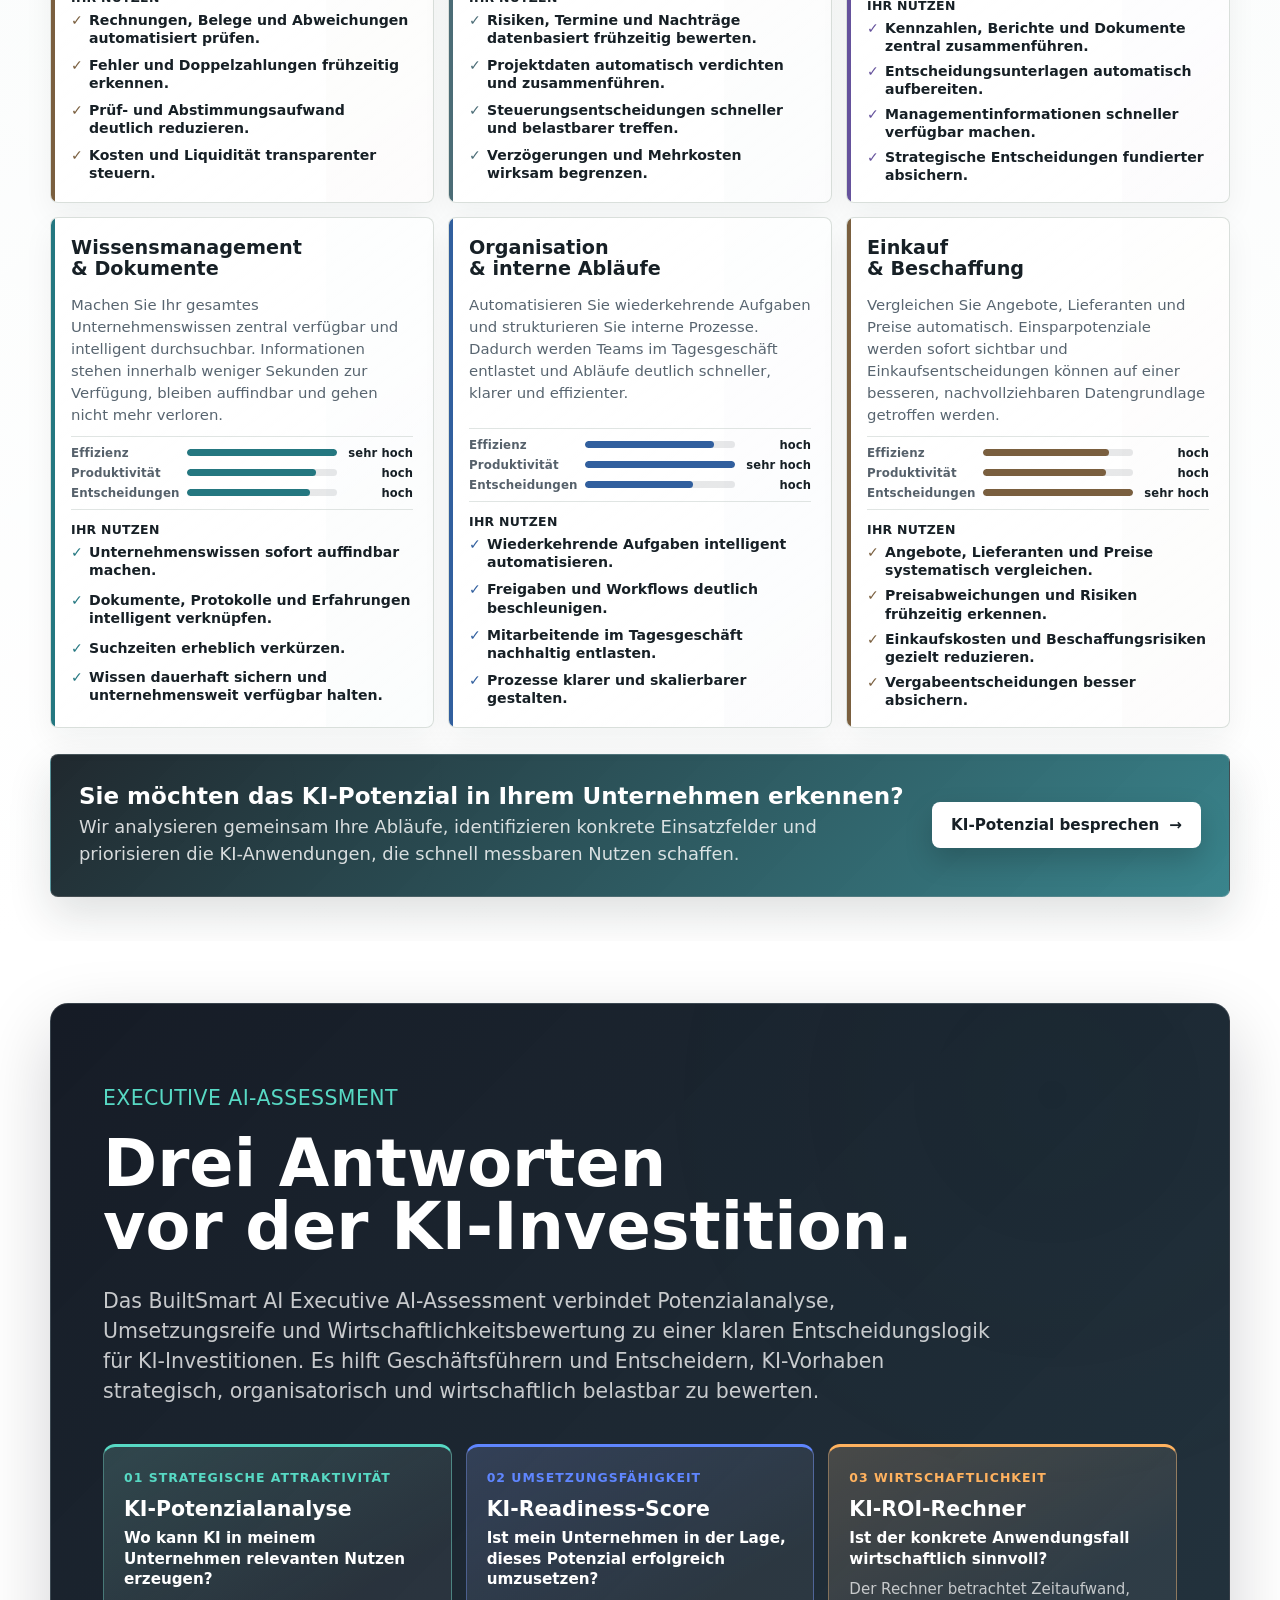
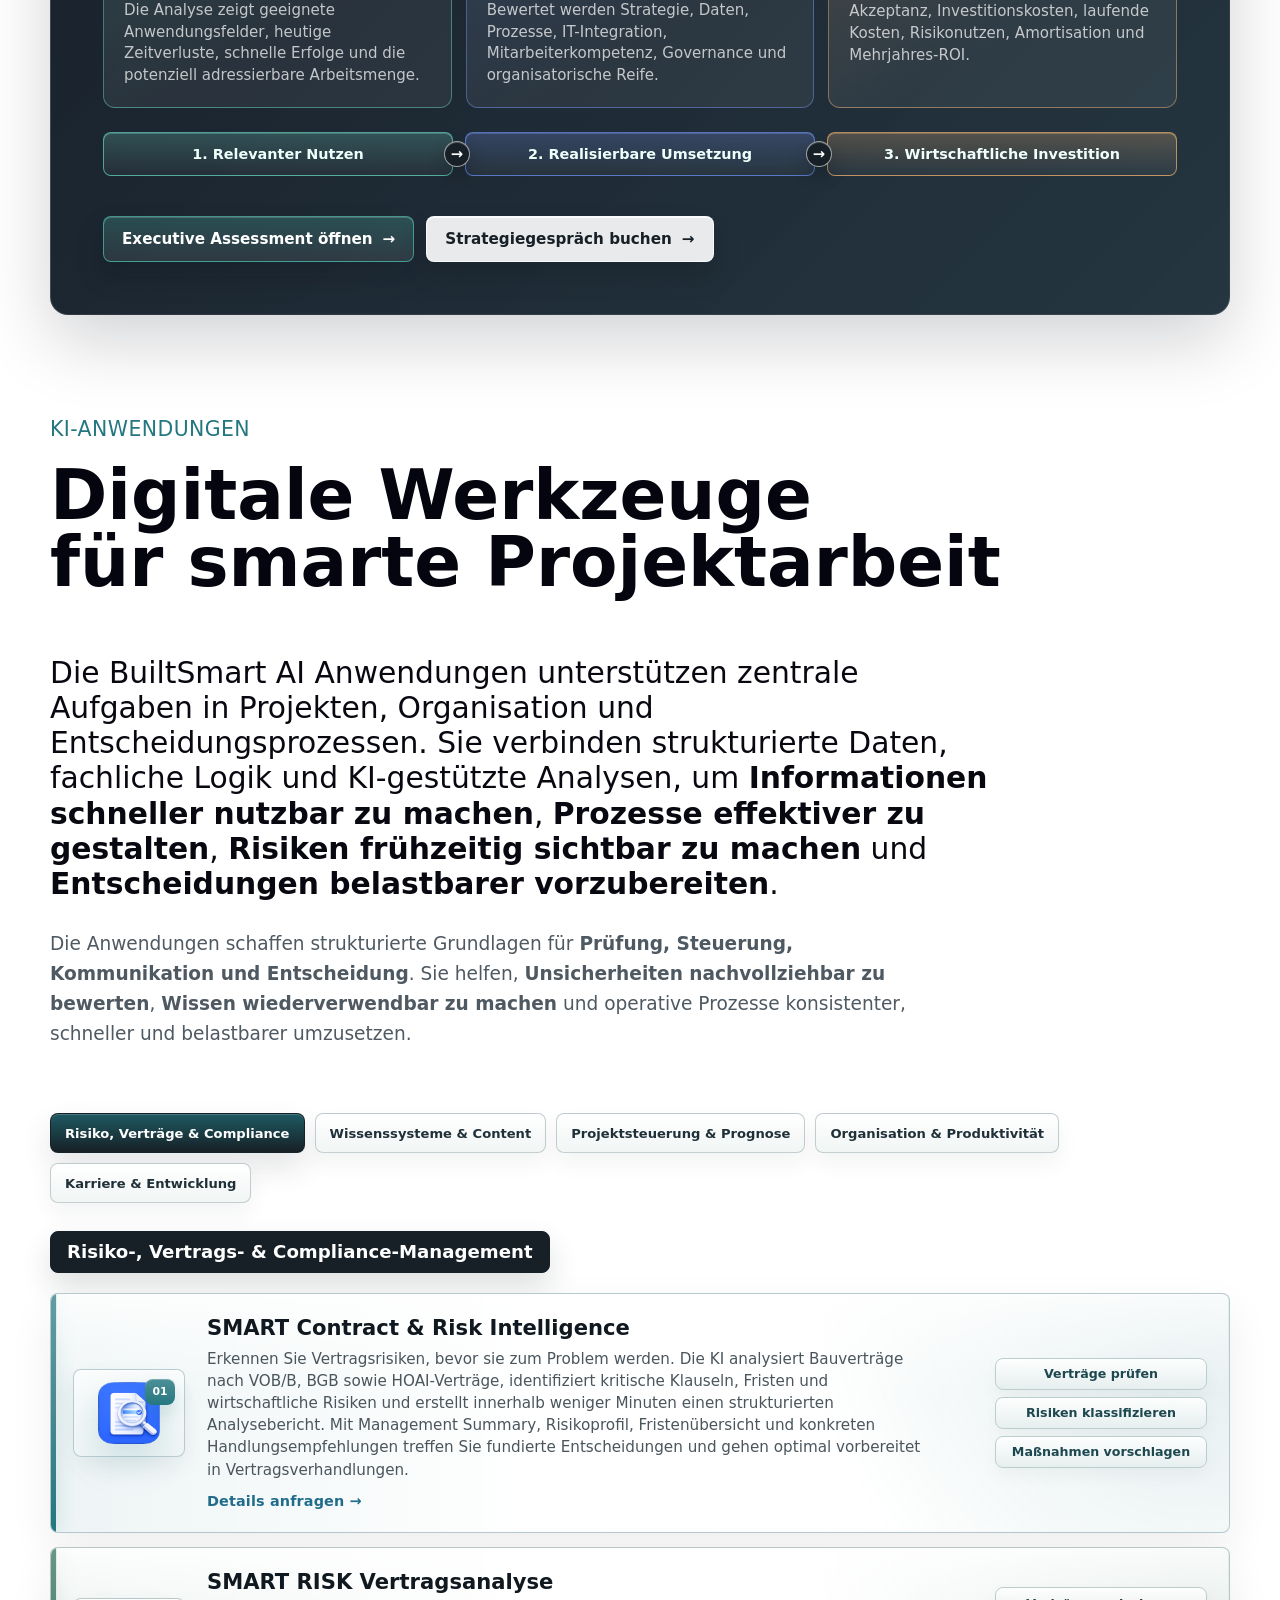
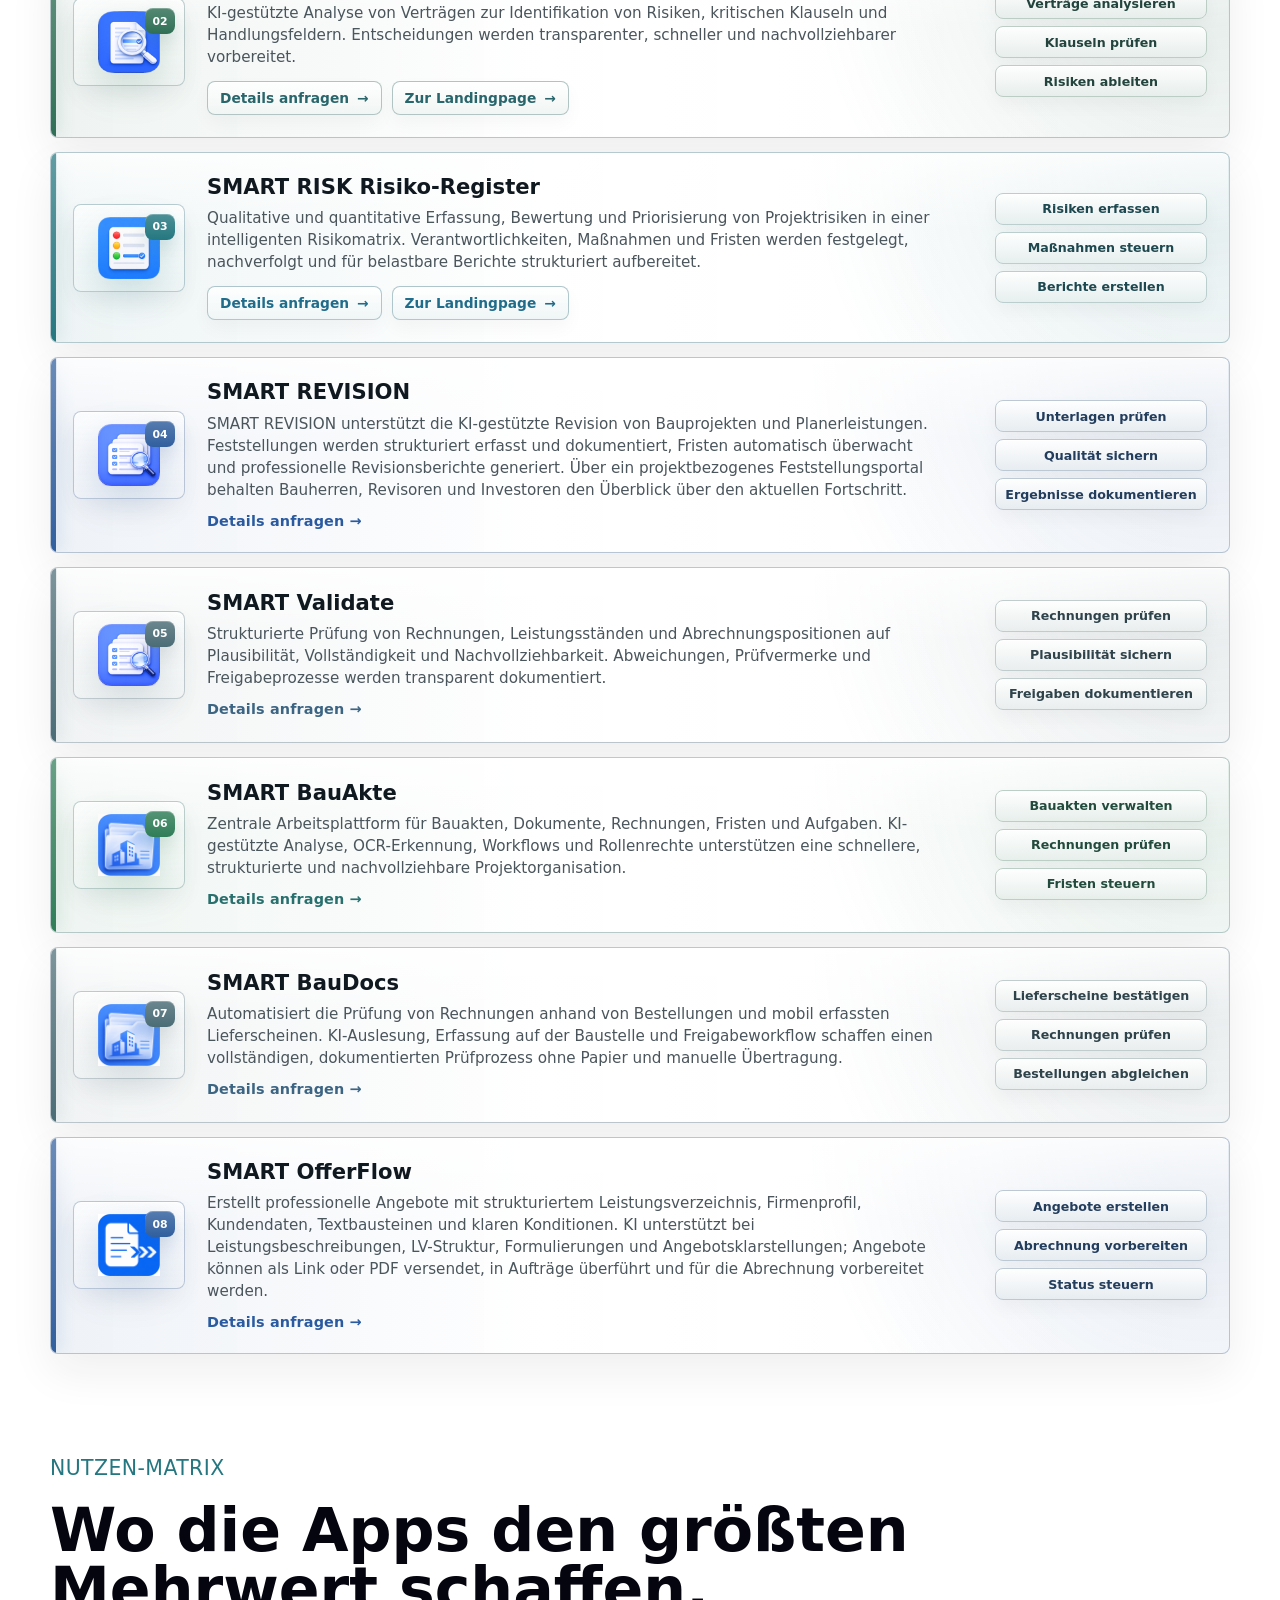
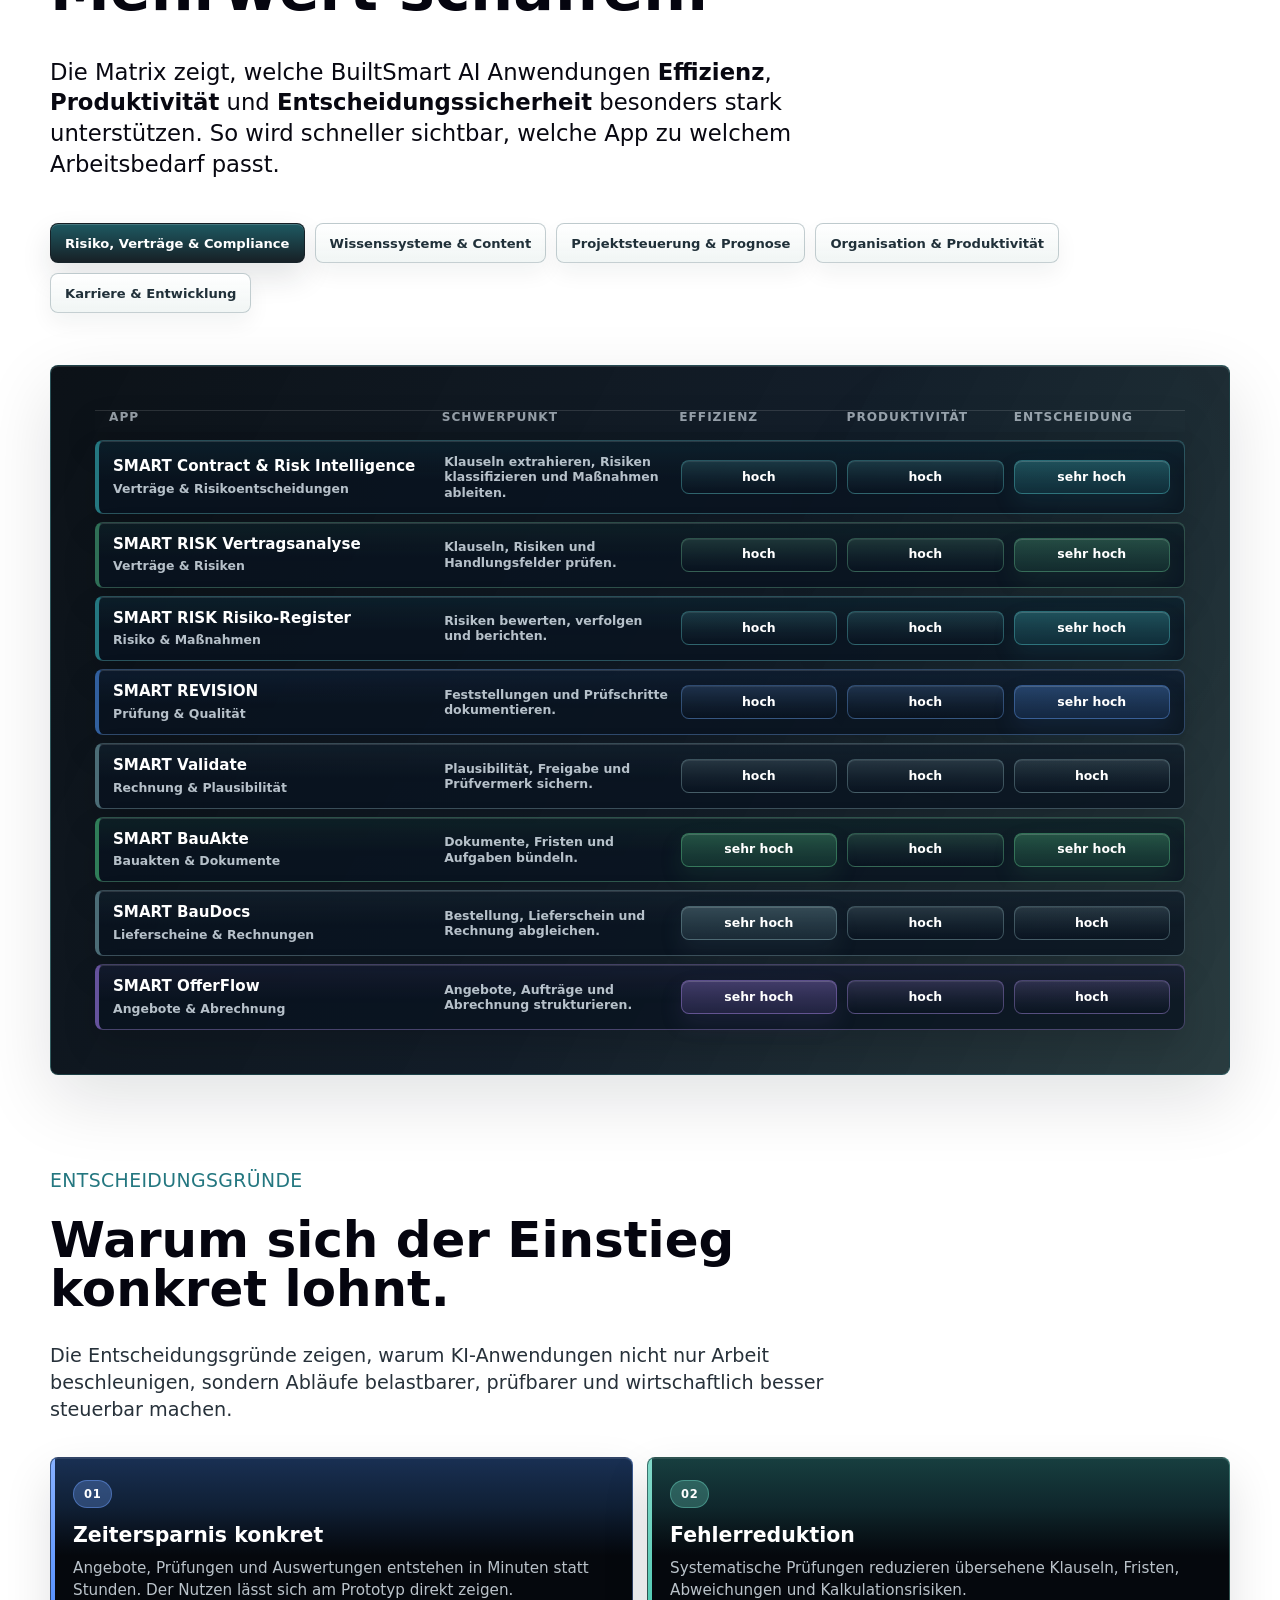
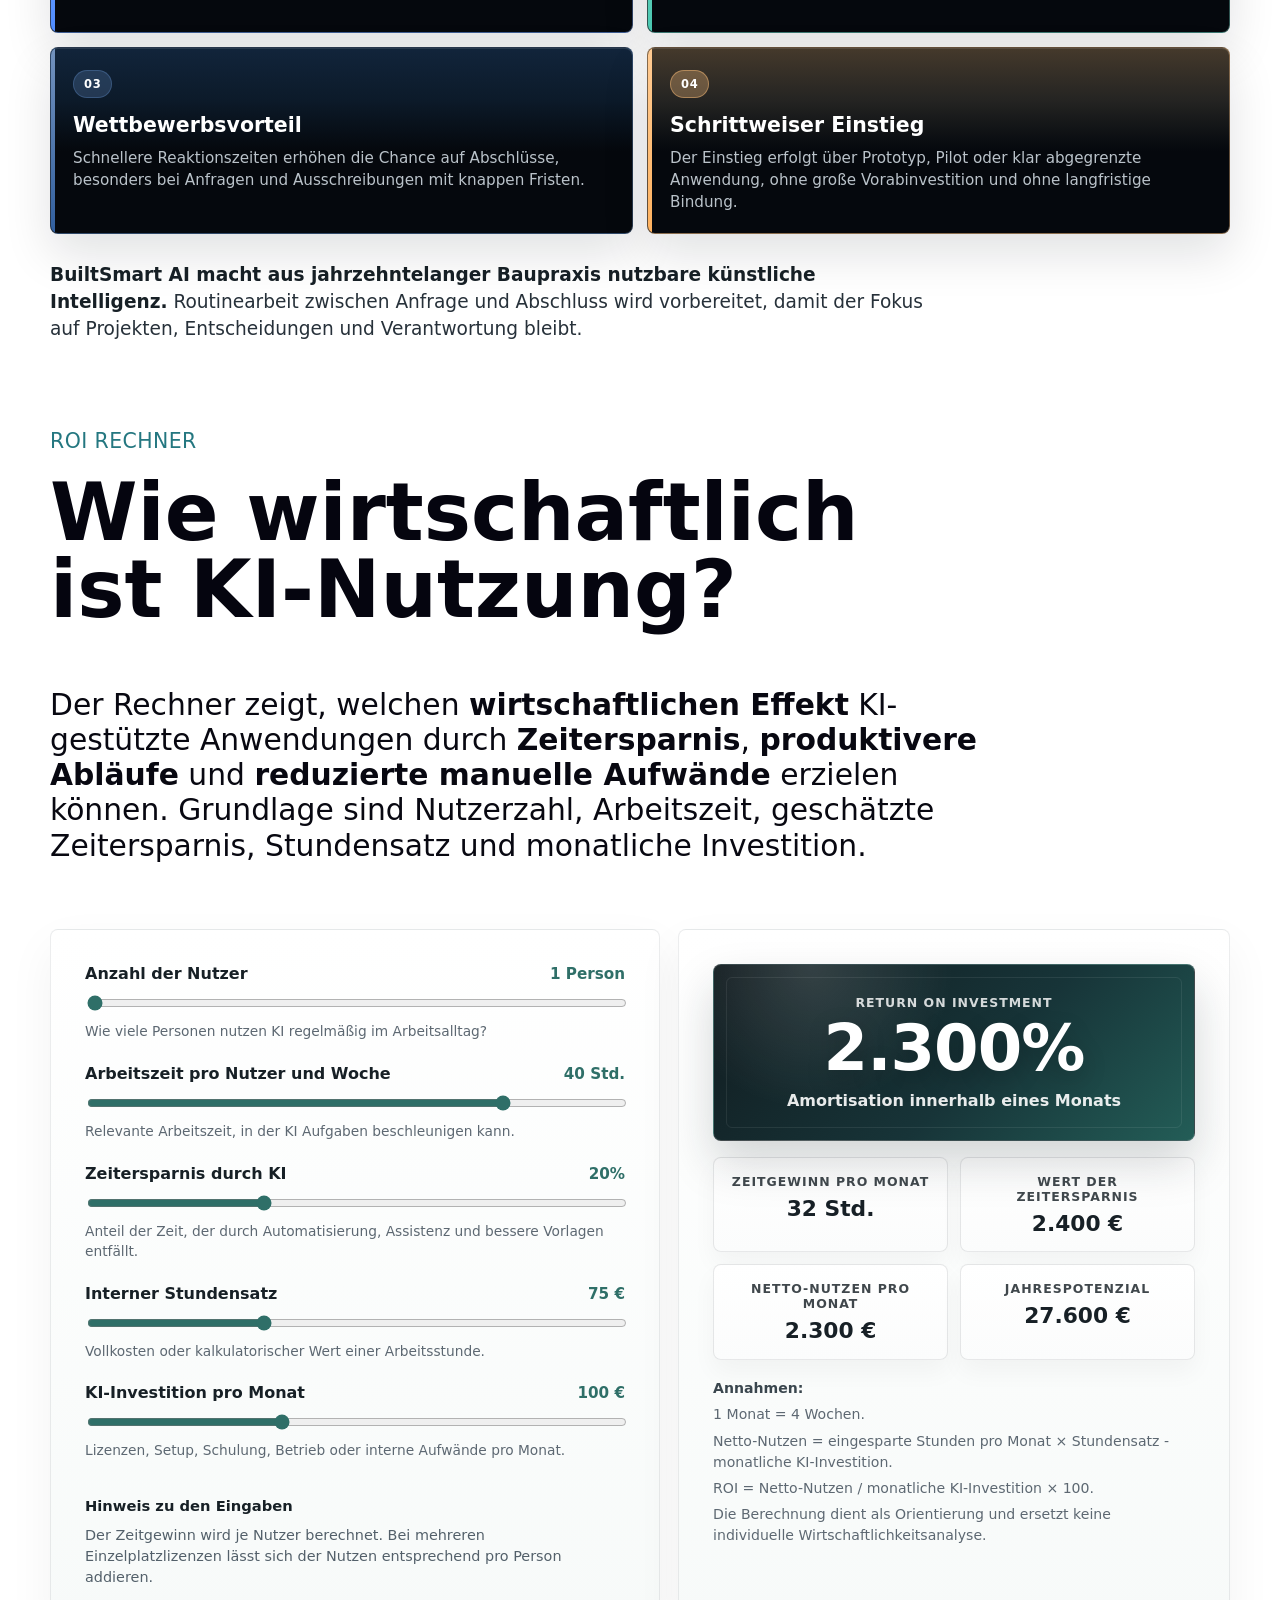
==== commit 5d3308be: "Refine assessment flow arrows" ====
--- a/index.html
+++ b/index.html
@@ -3054,9 +3054,11 @@
         font-weight: 900;
         line-height: 1;
         background: #172026;
-        border: 1px solid rgba(255, 255, 255, 0.18);
+        border: 1px solid rgba(255, 255, 255, 0.58);
         border-radius: 999px;
-        box-shadow: 0 8px 18px rgba(6, 12, 22, 0.22);
+        box-shadow:
+          inset 0 1px 0 rgba(255, 255, 255, 0.2),
+          0 8px 18px rgba(6, 12, 22, 0.24);
         transform: translateY(-50%);
       }
 
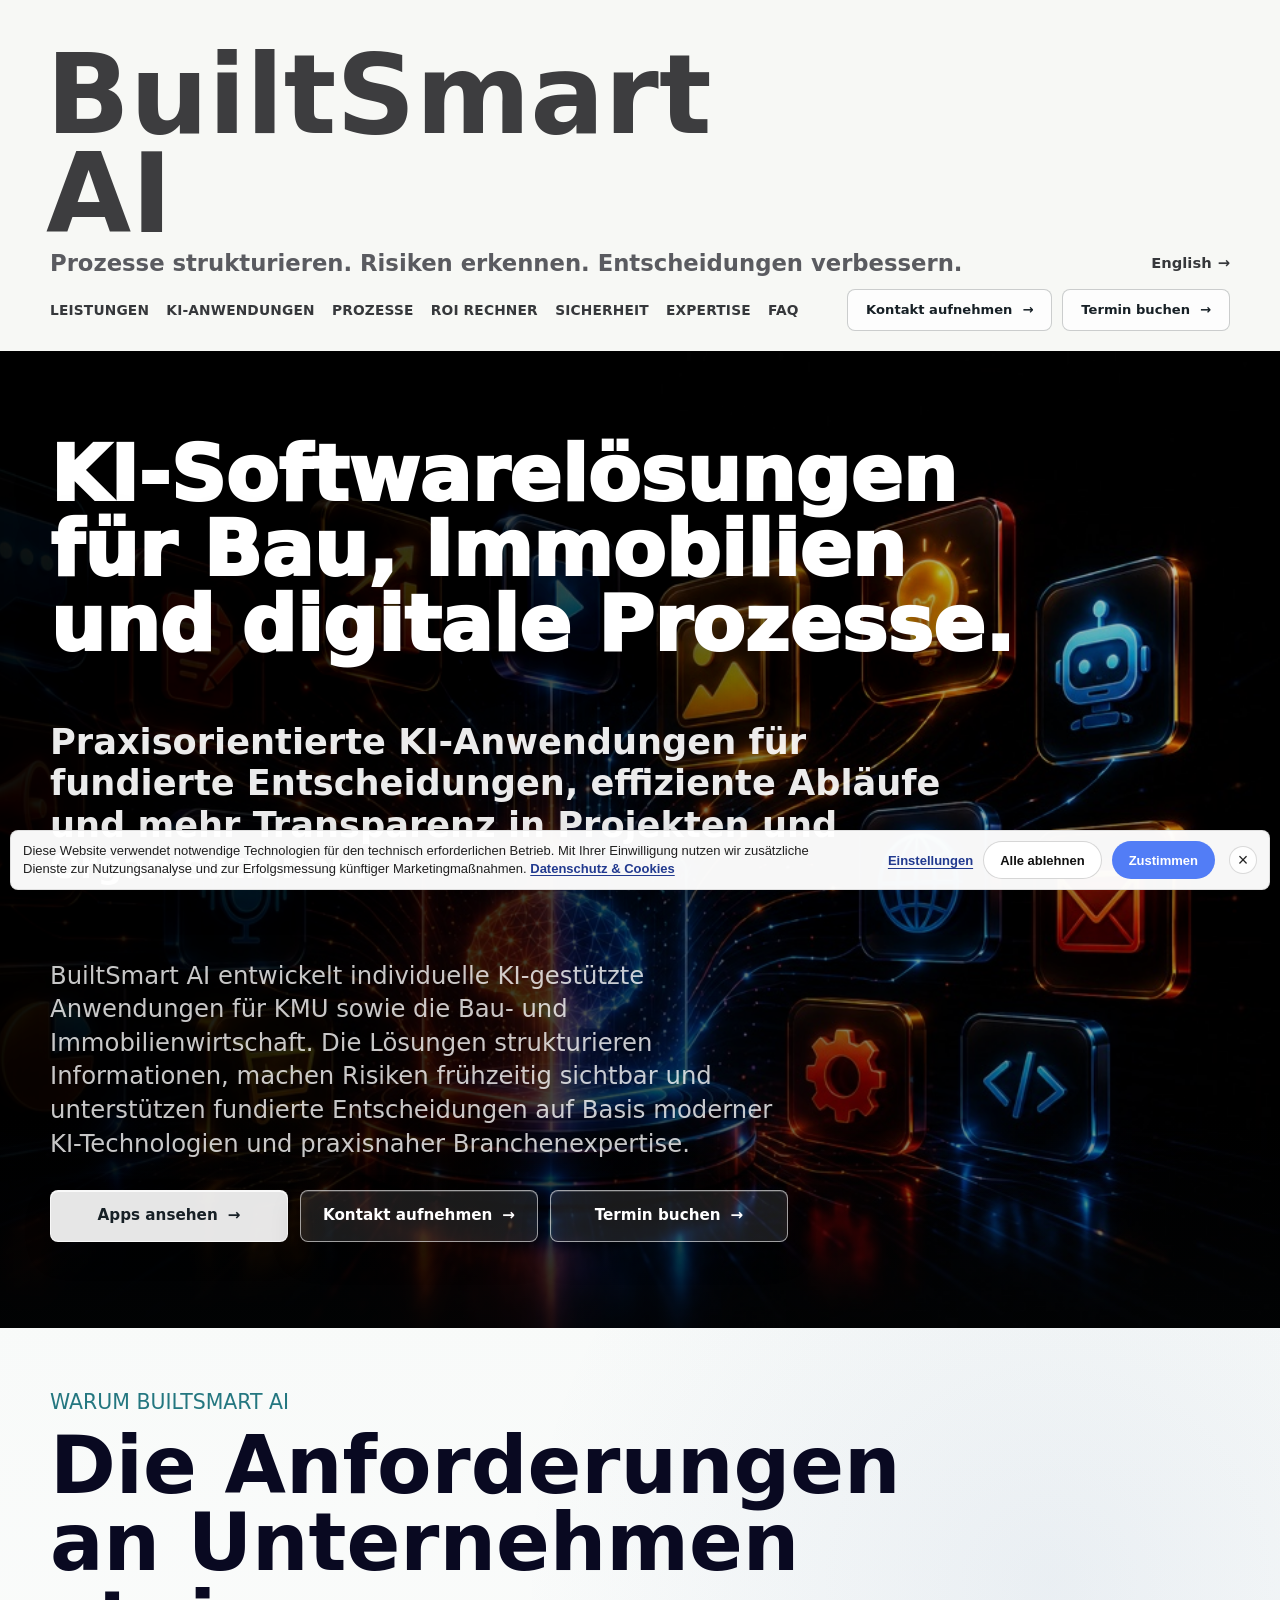
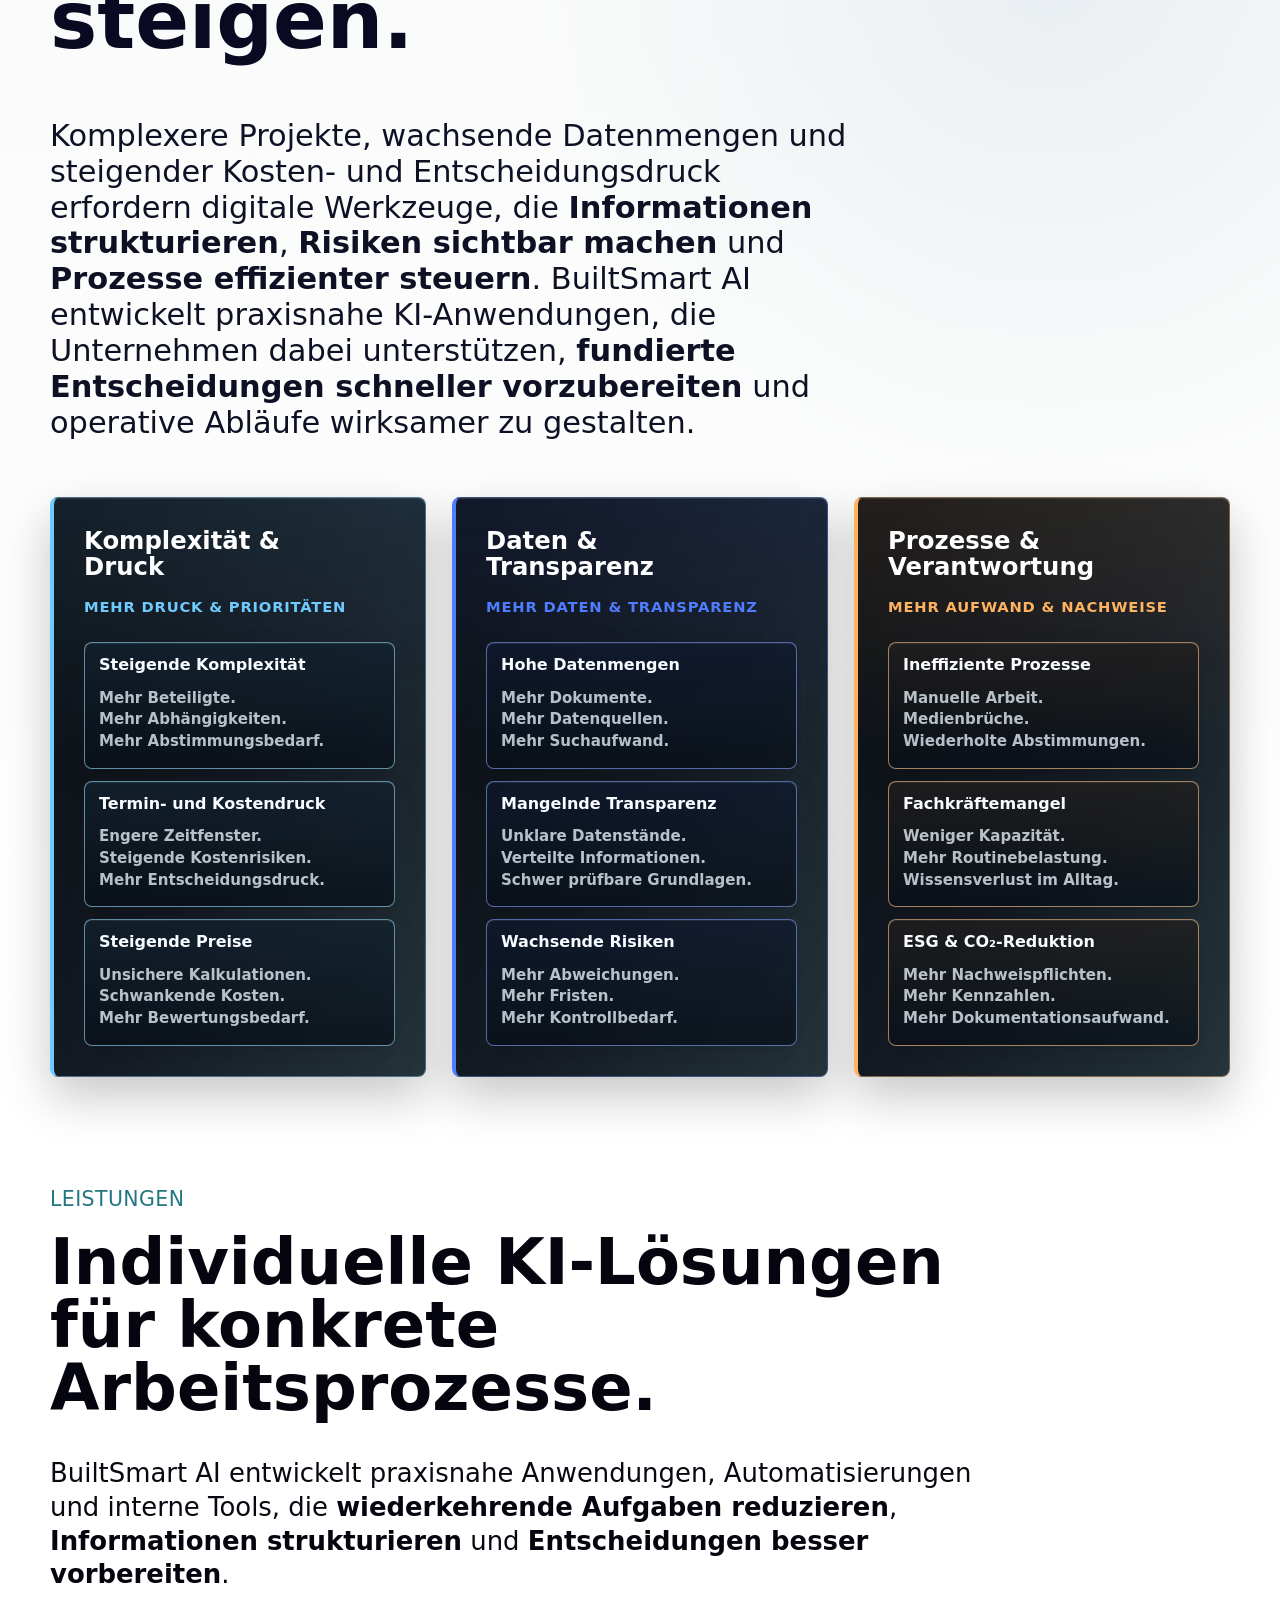
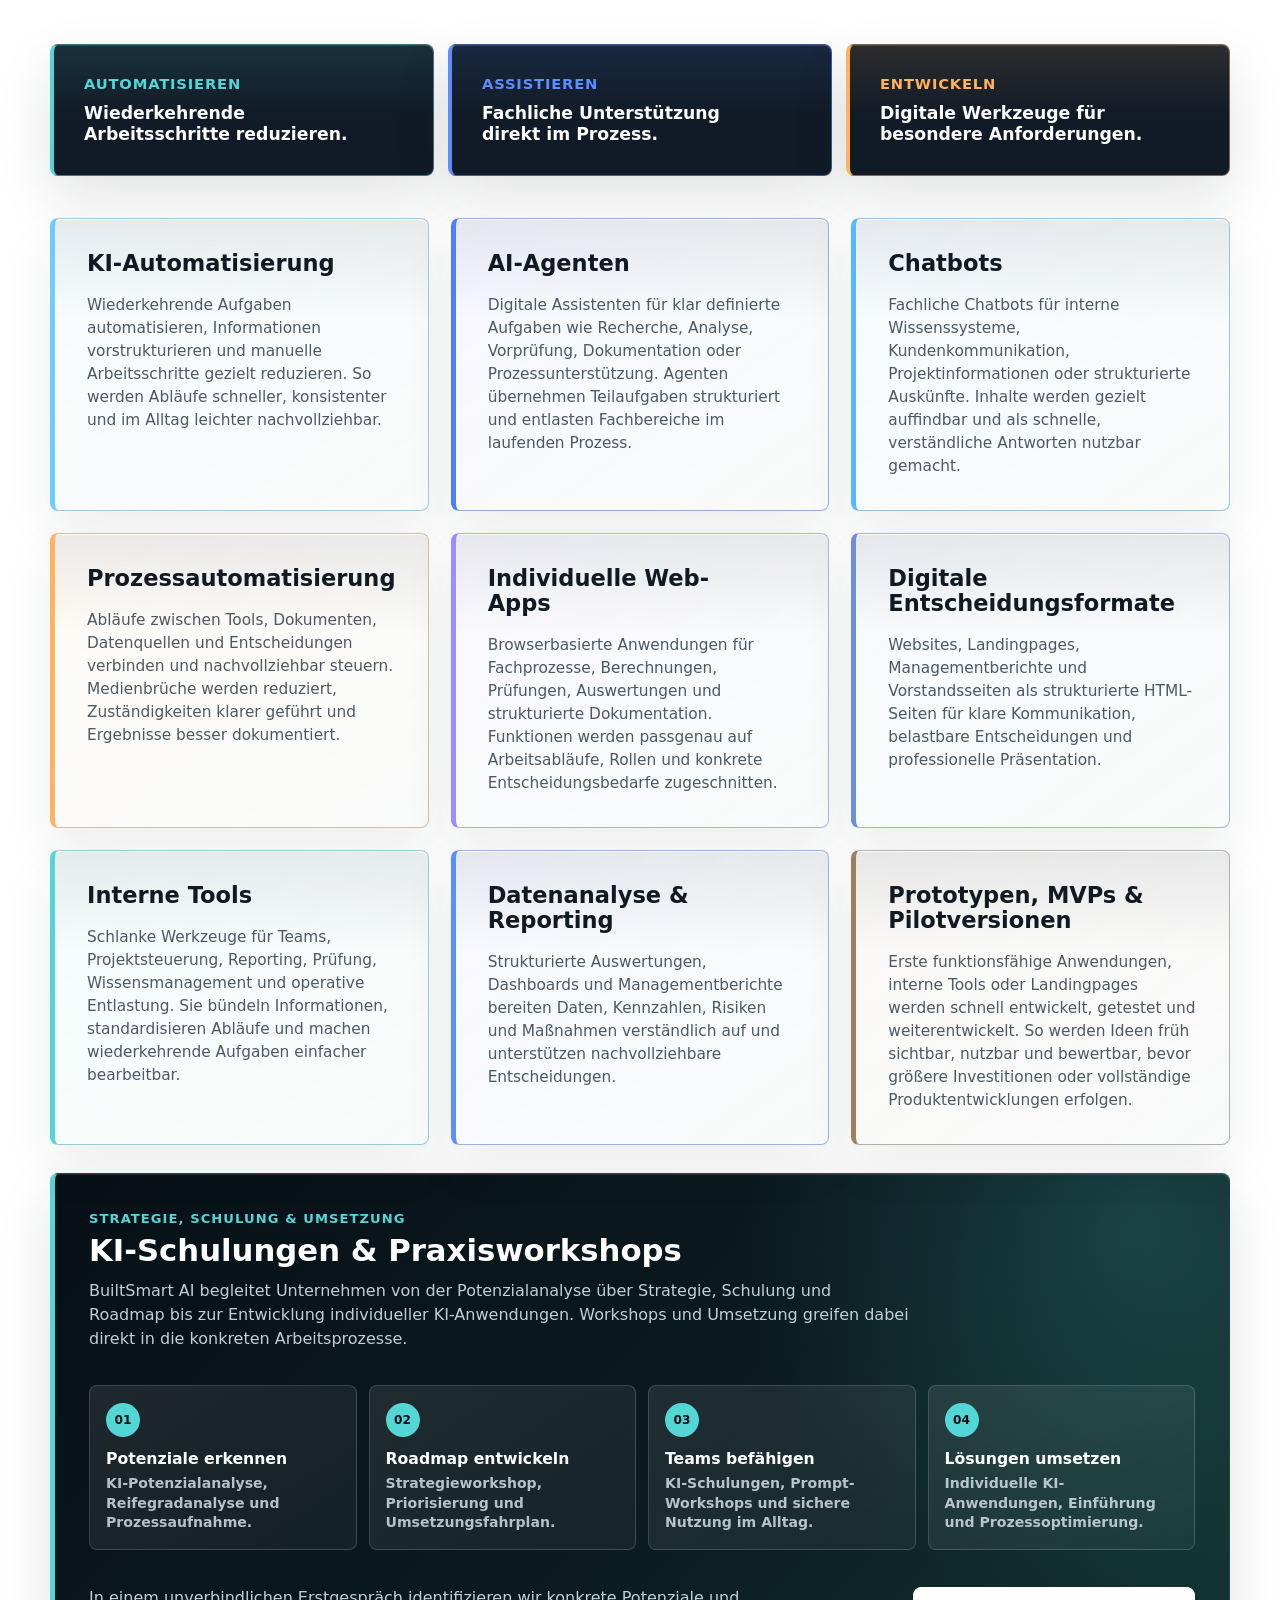
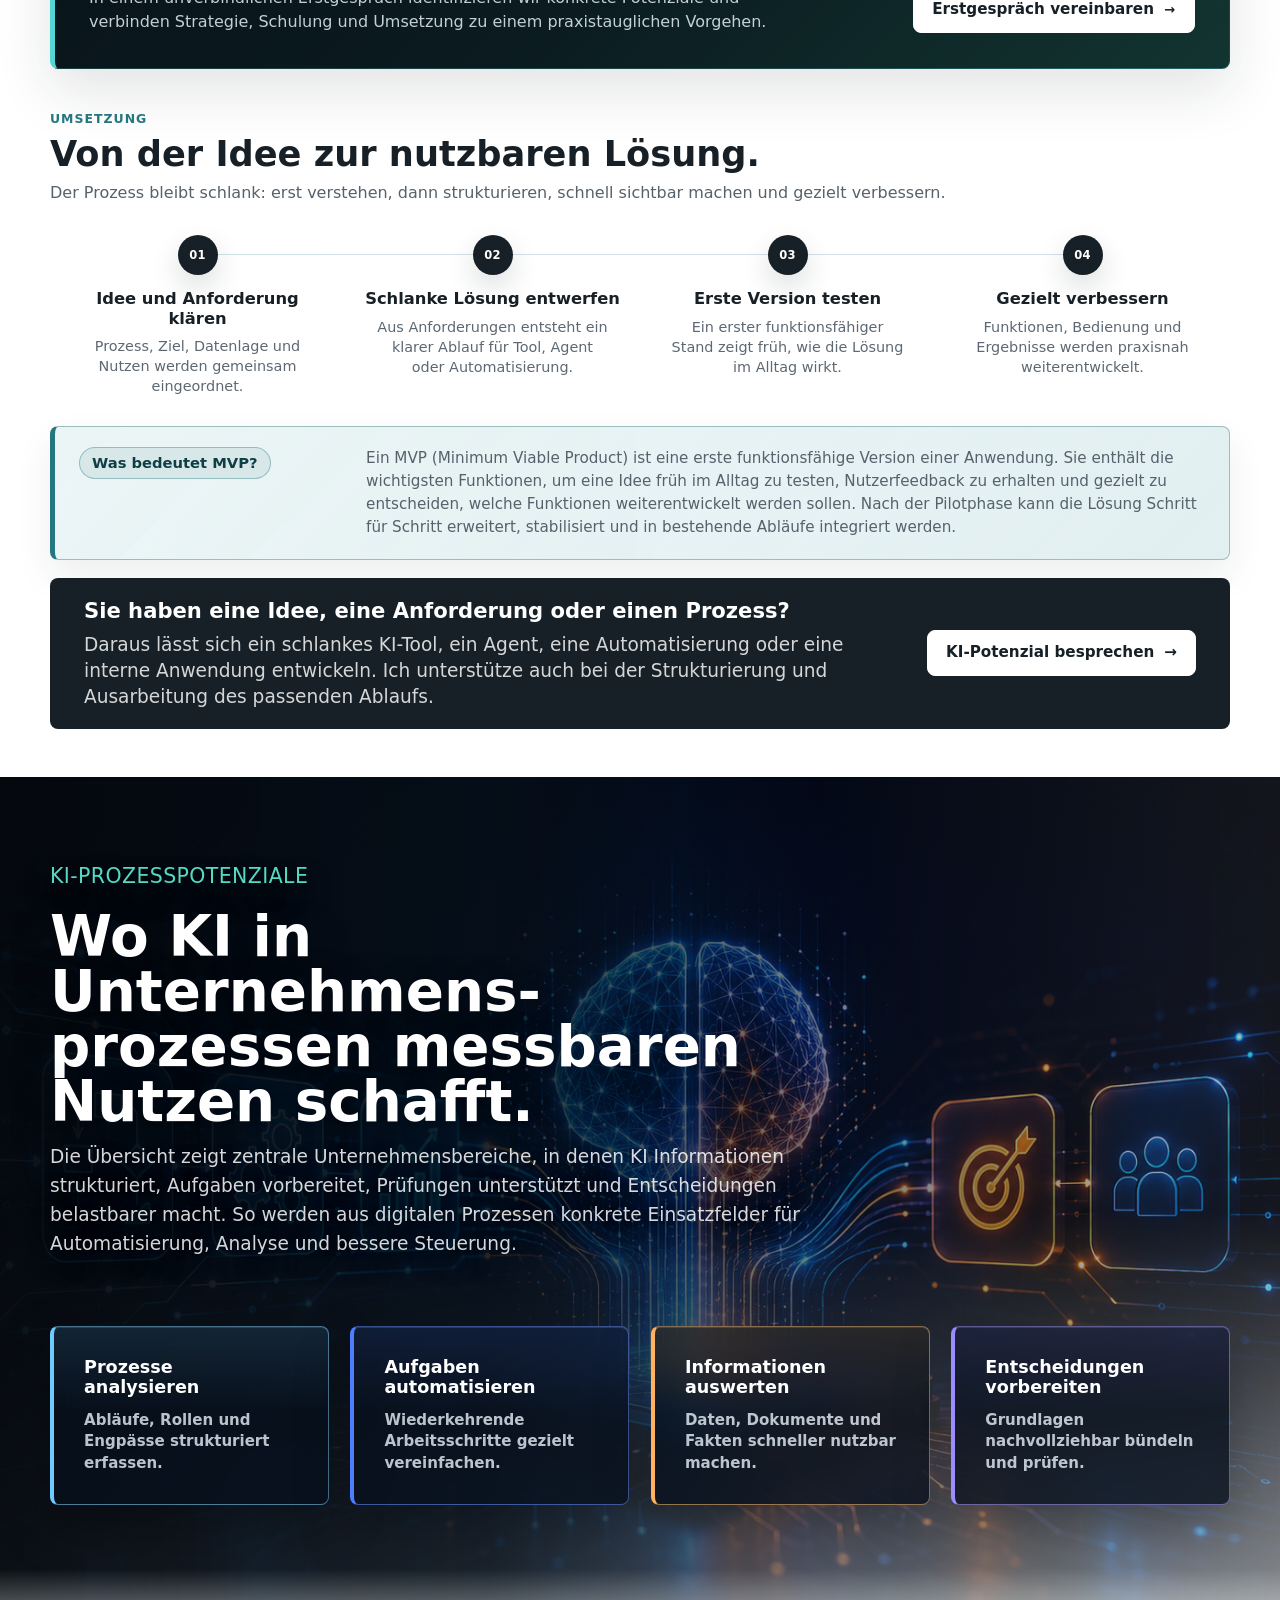
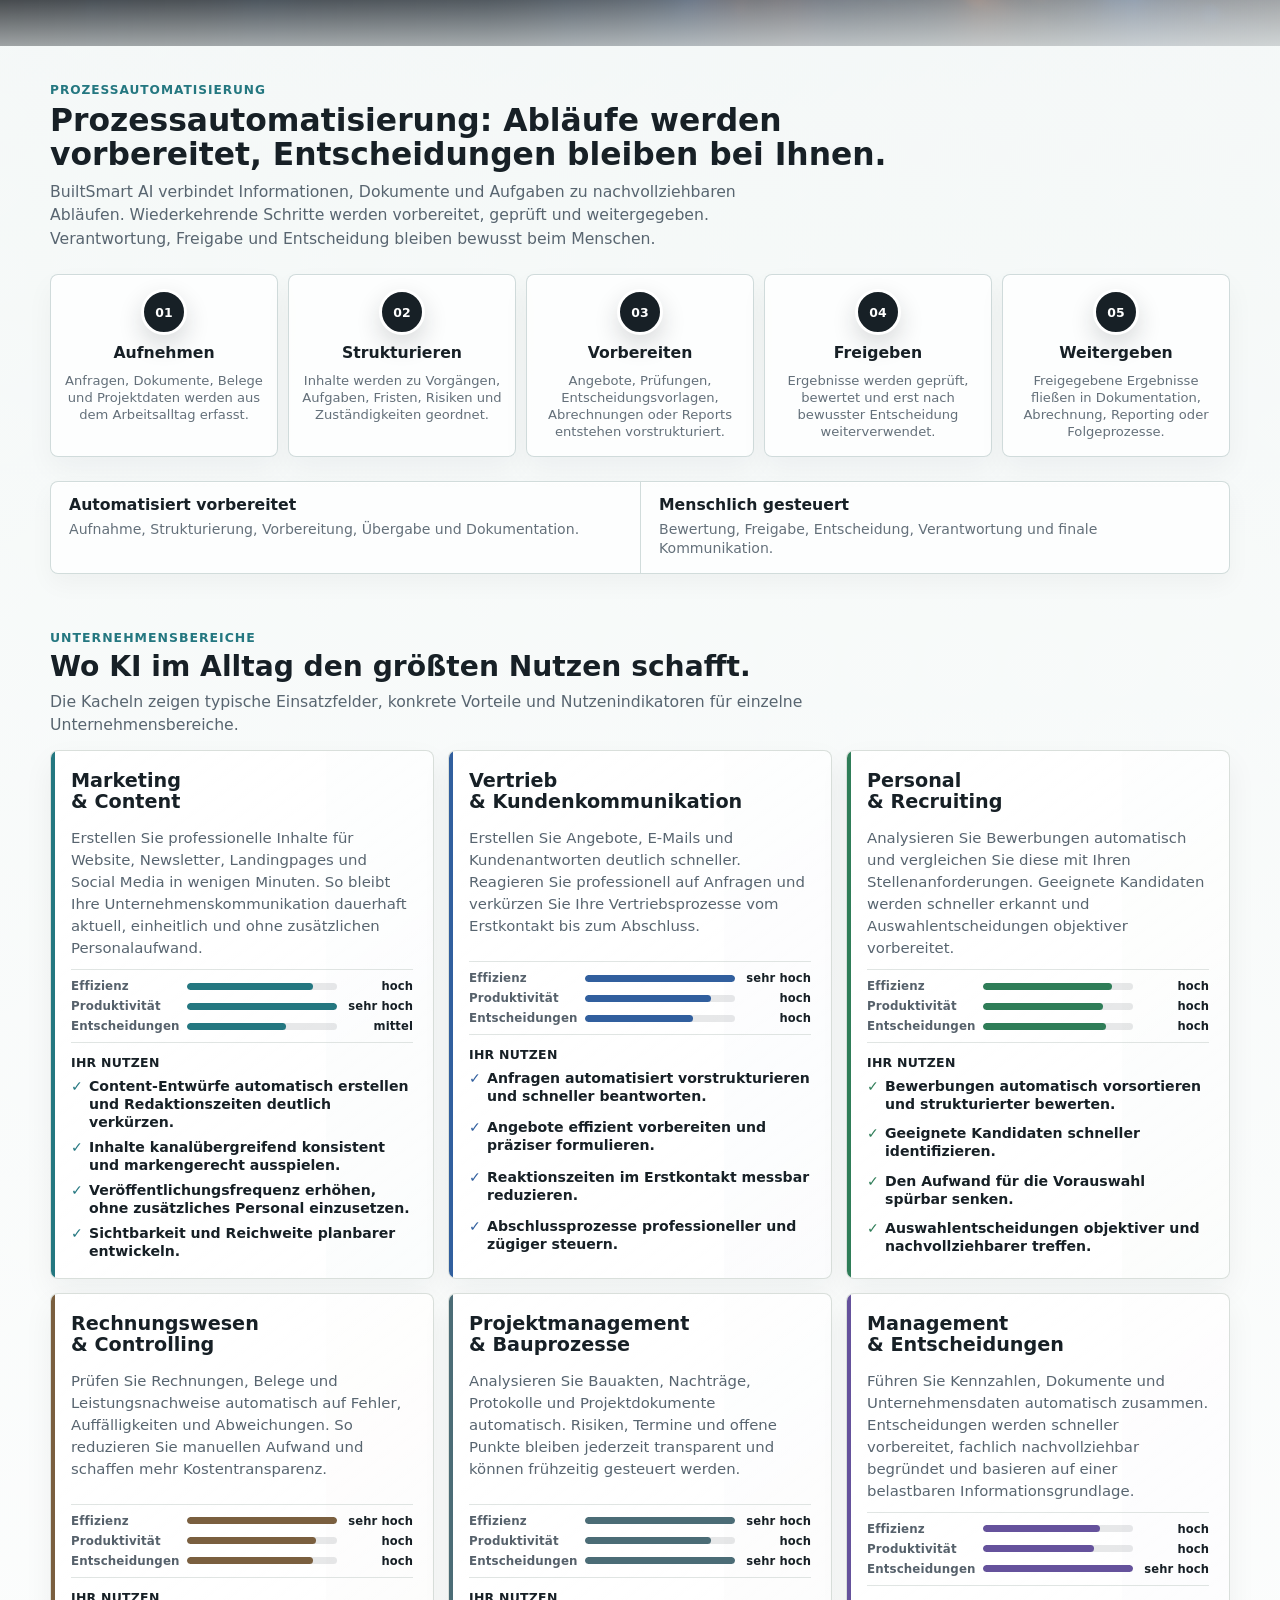
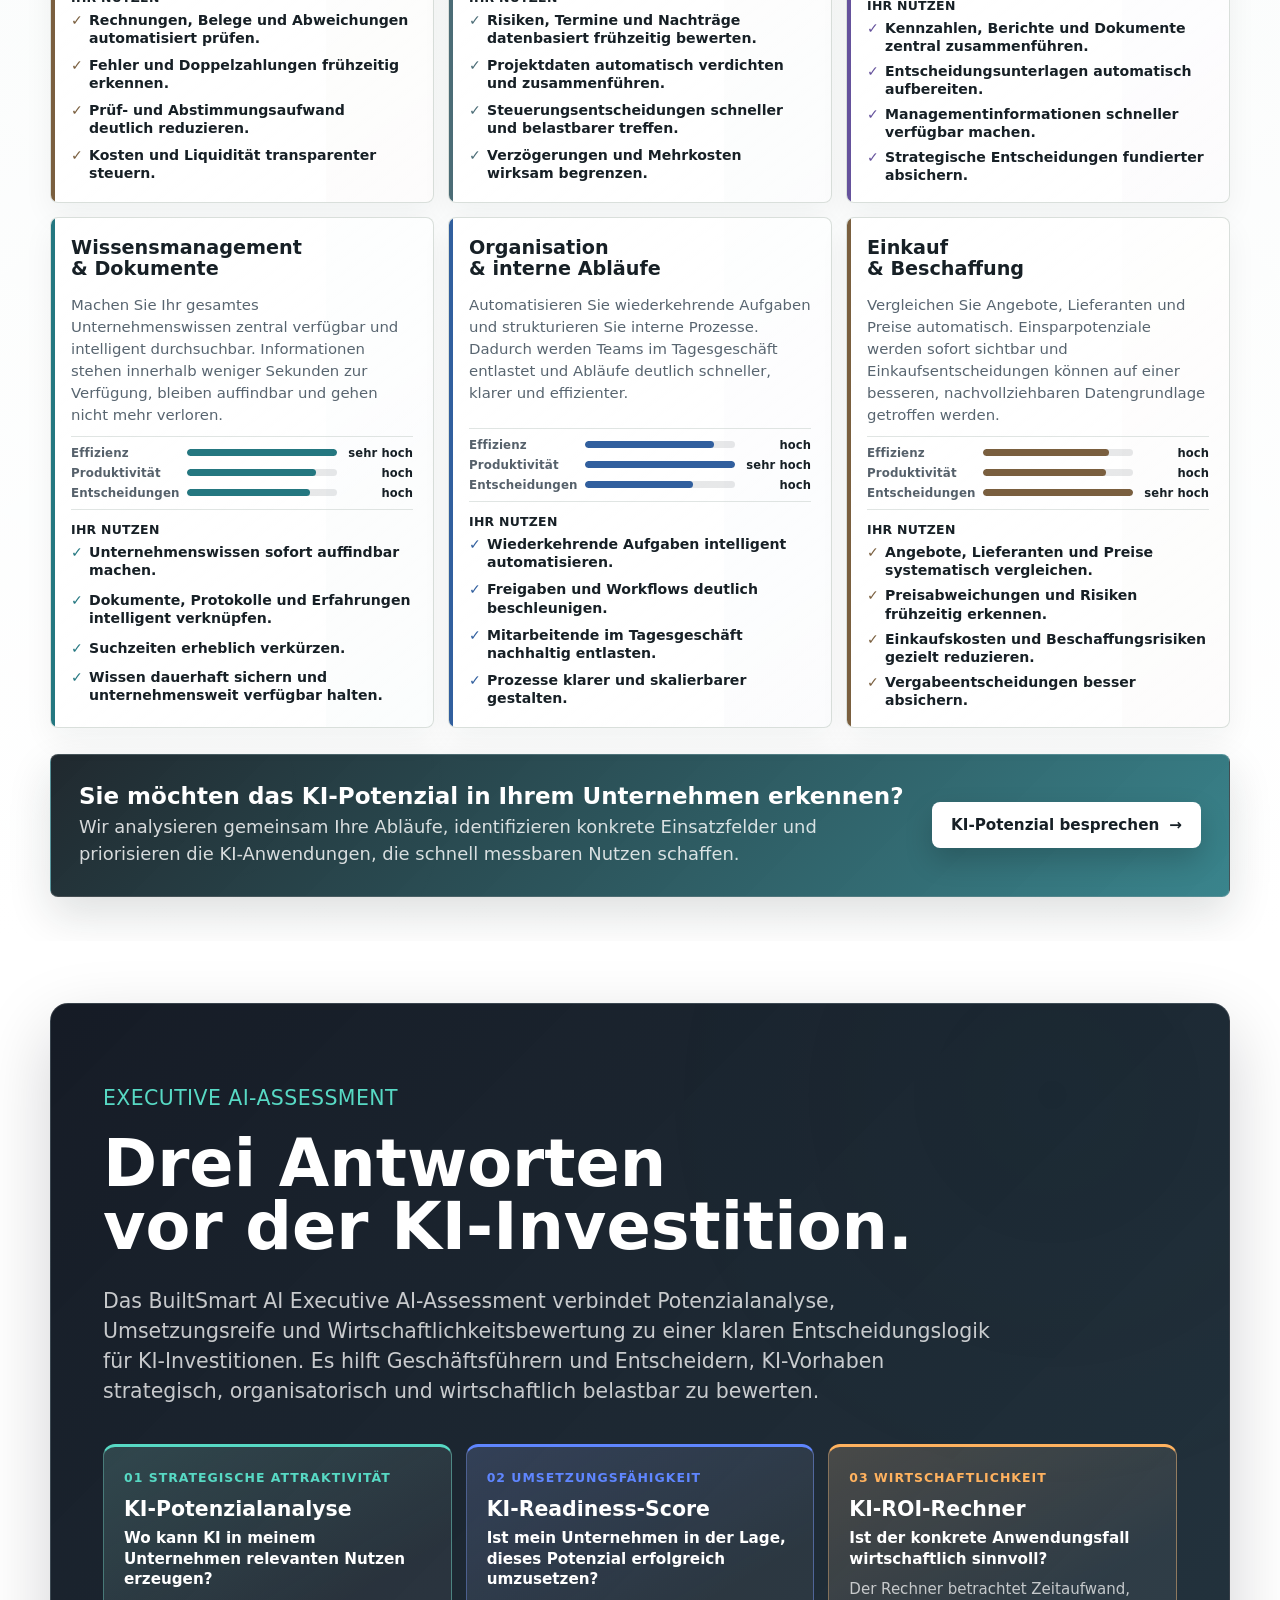
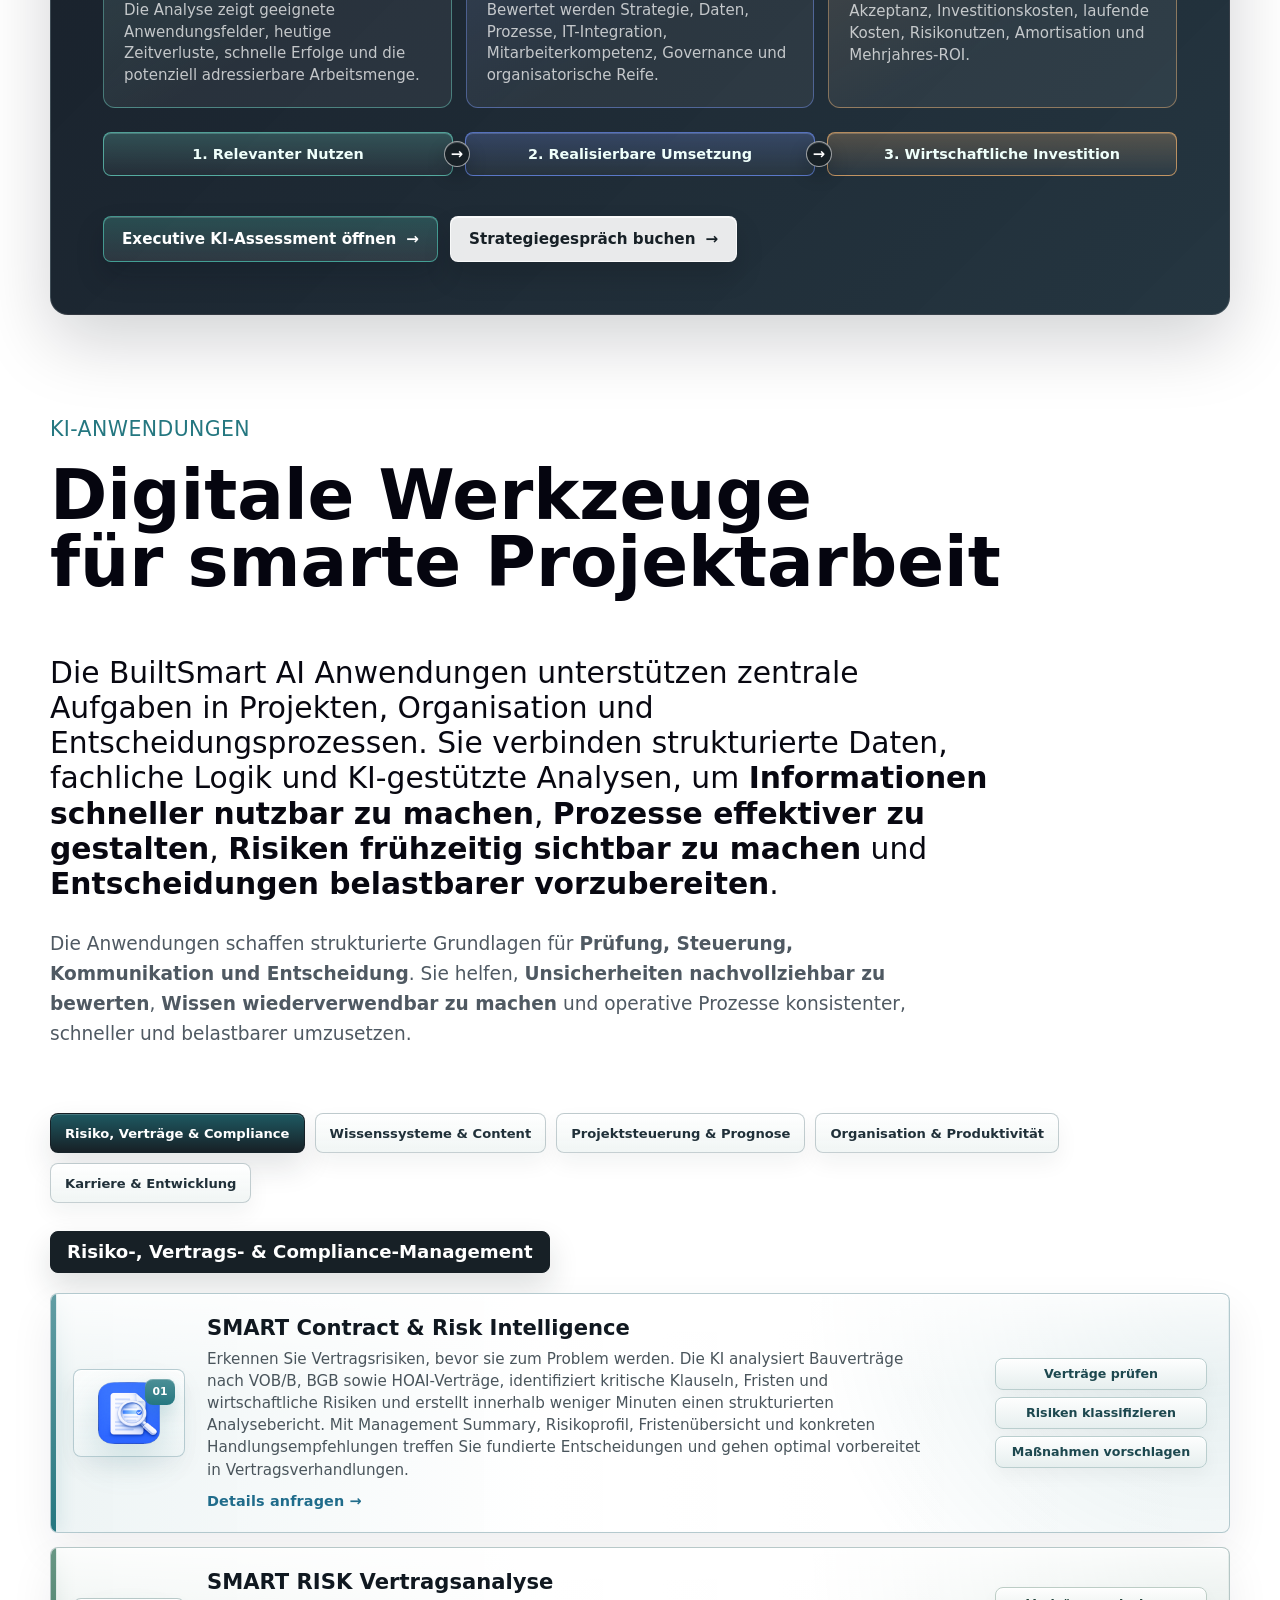
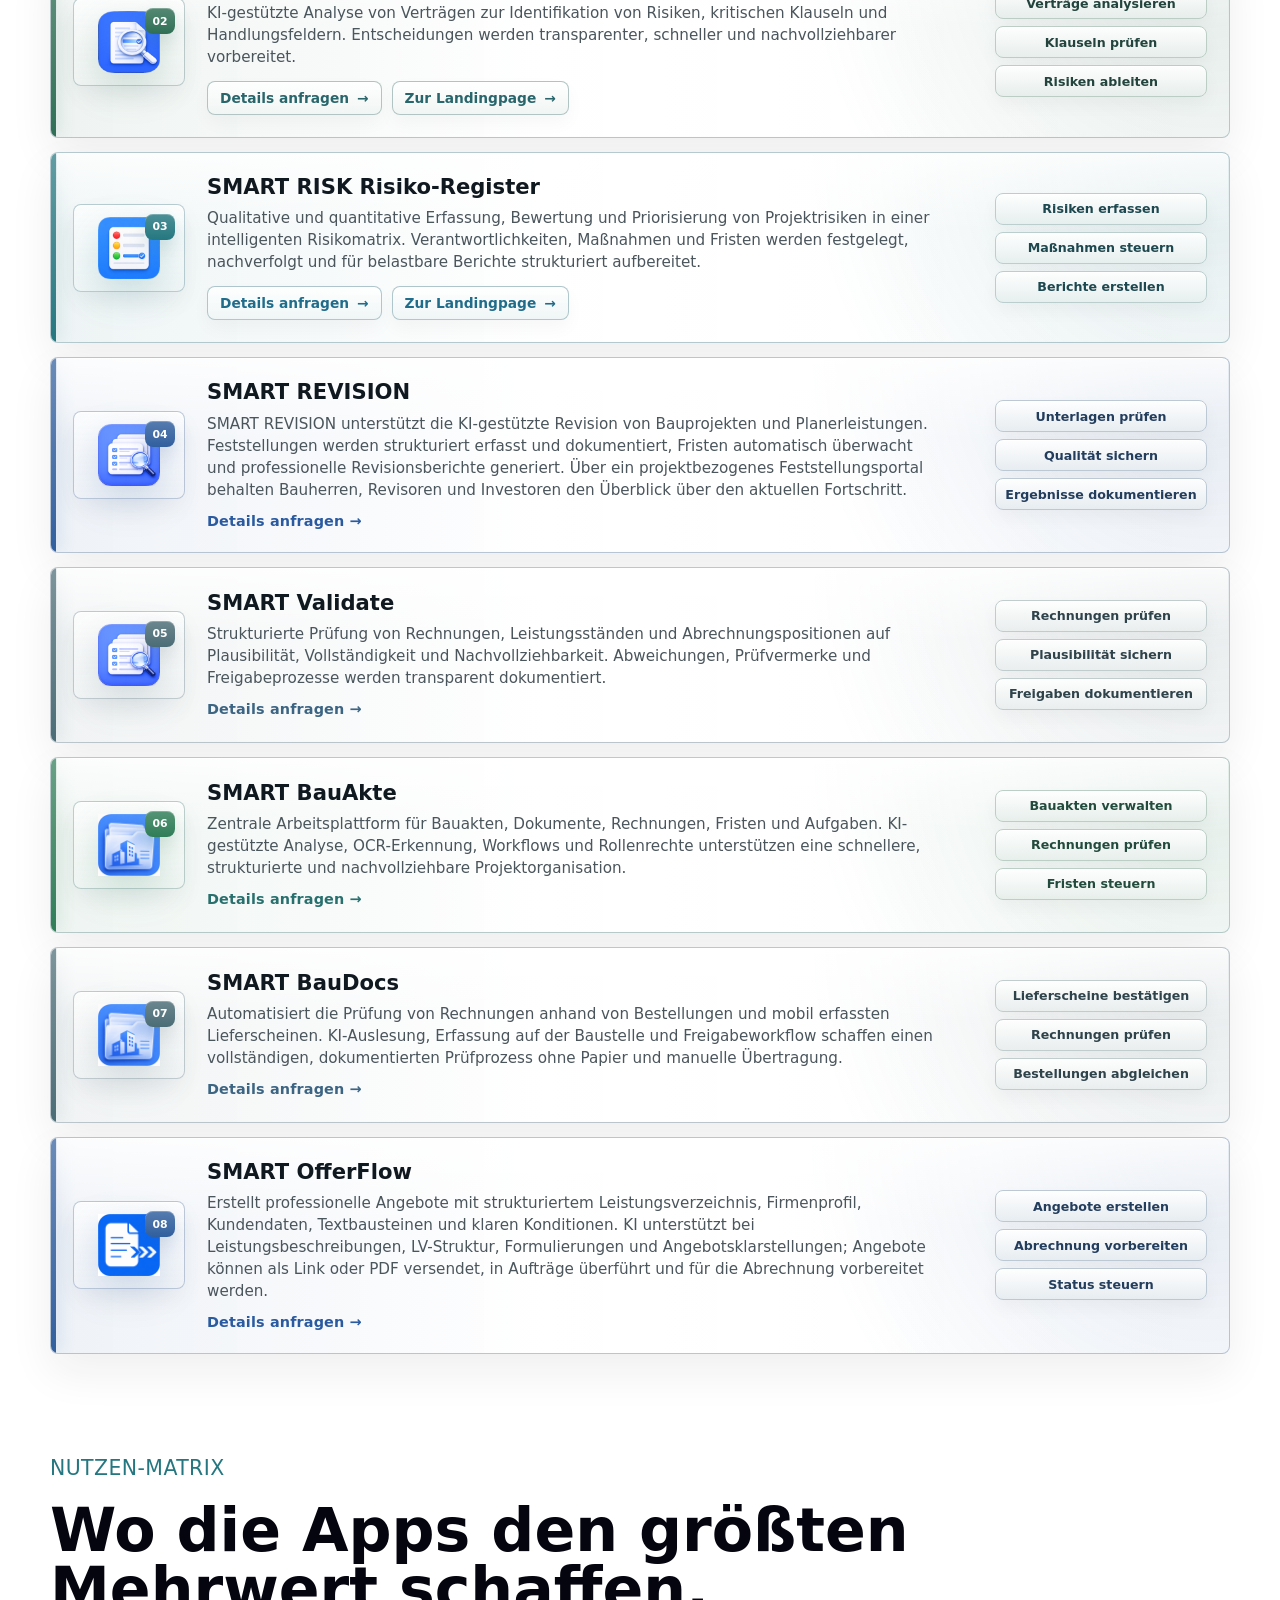
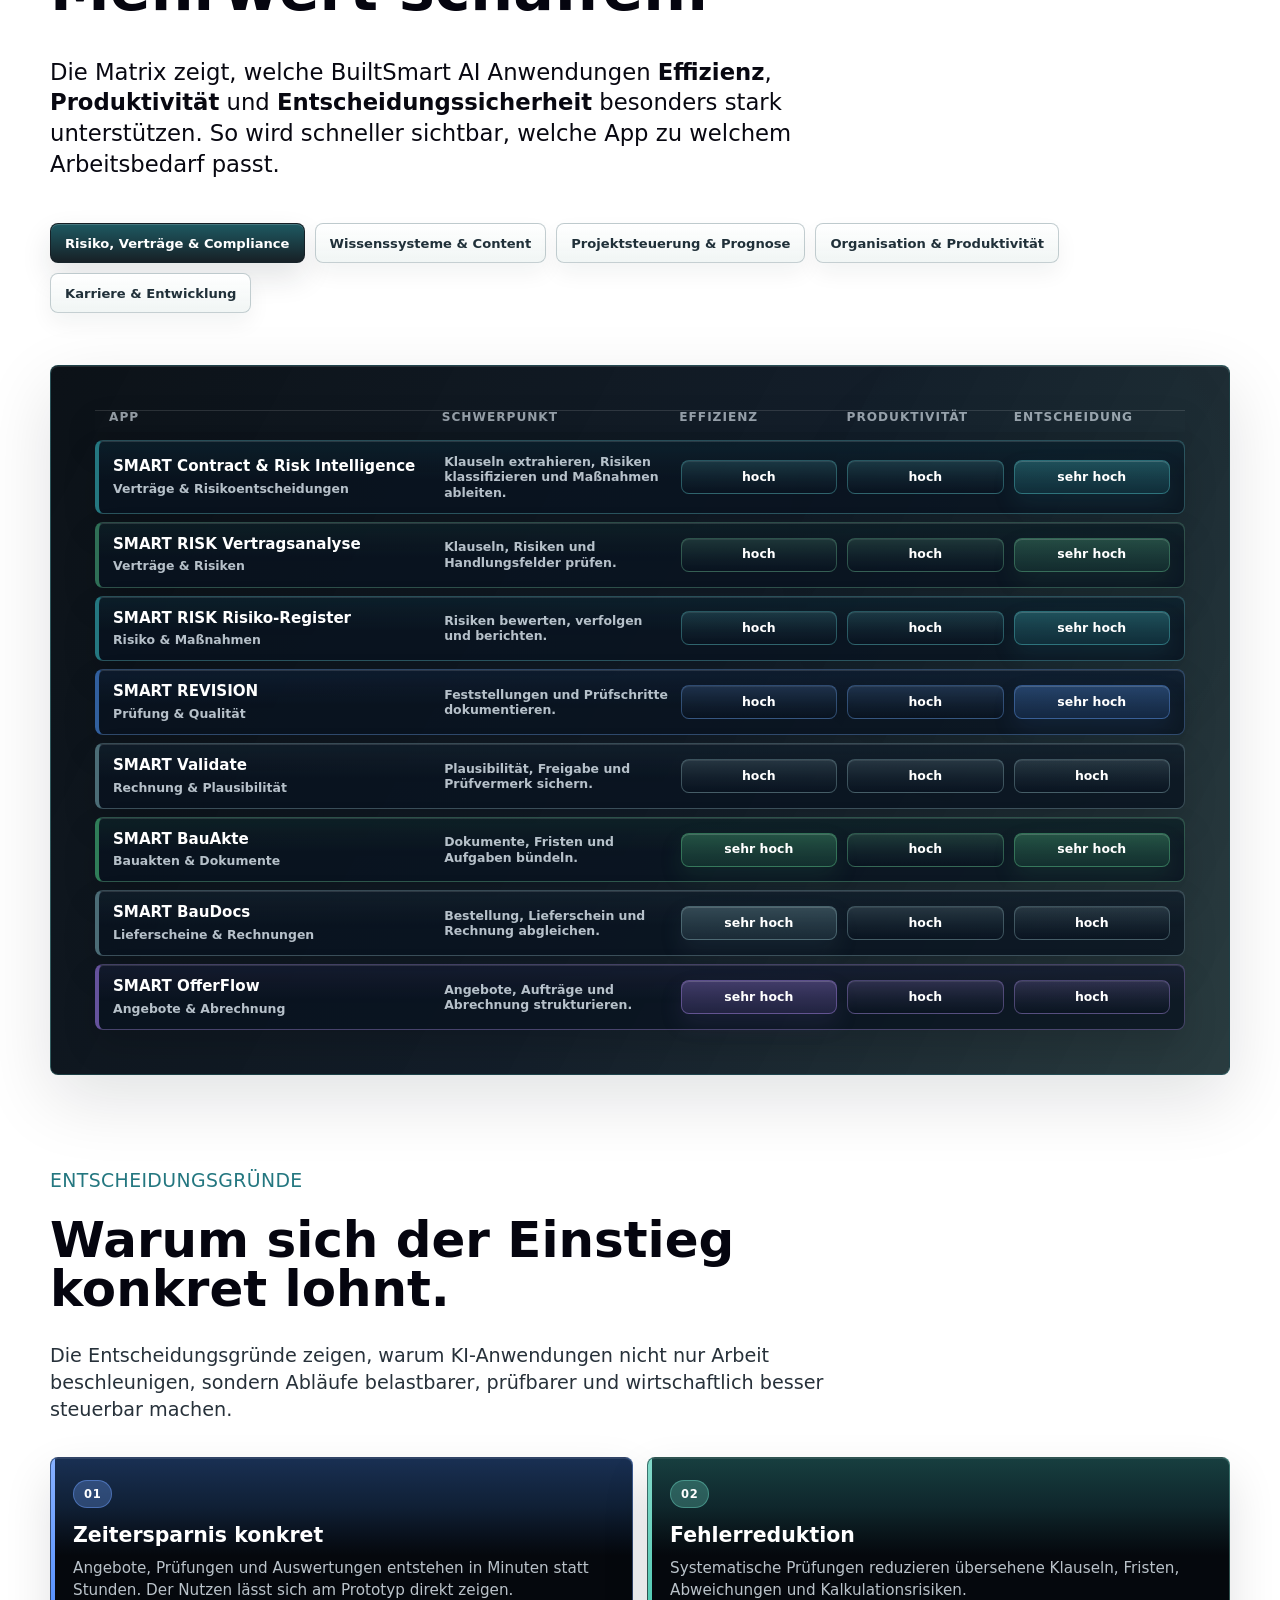
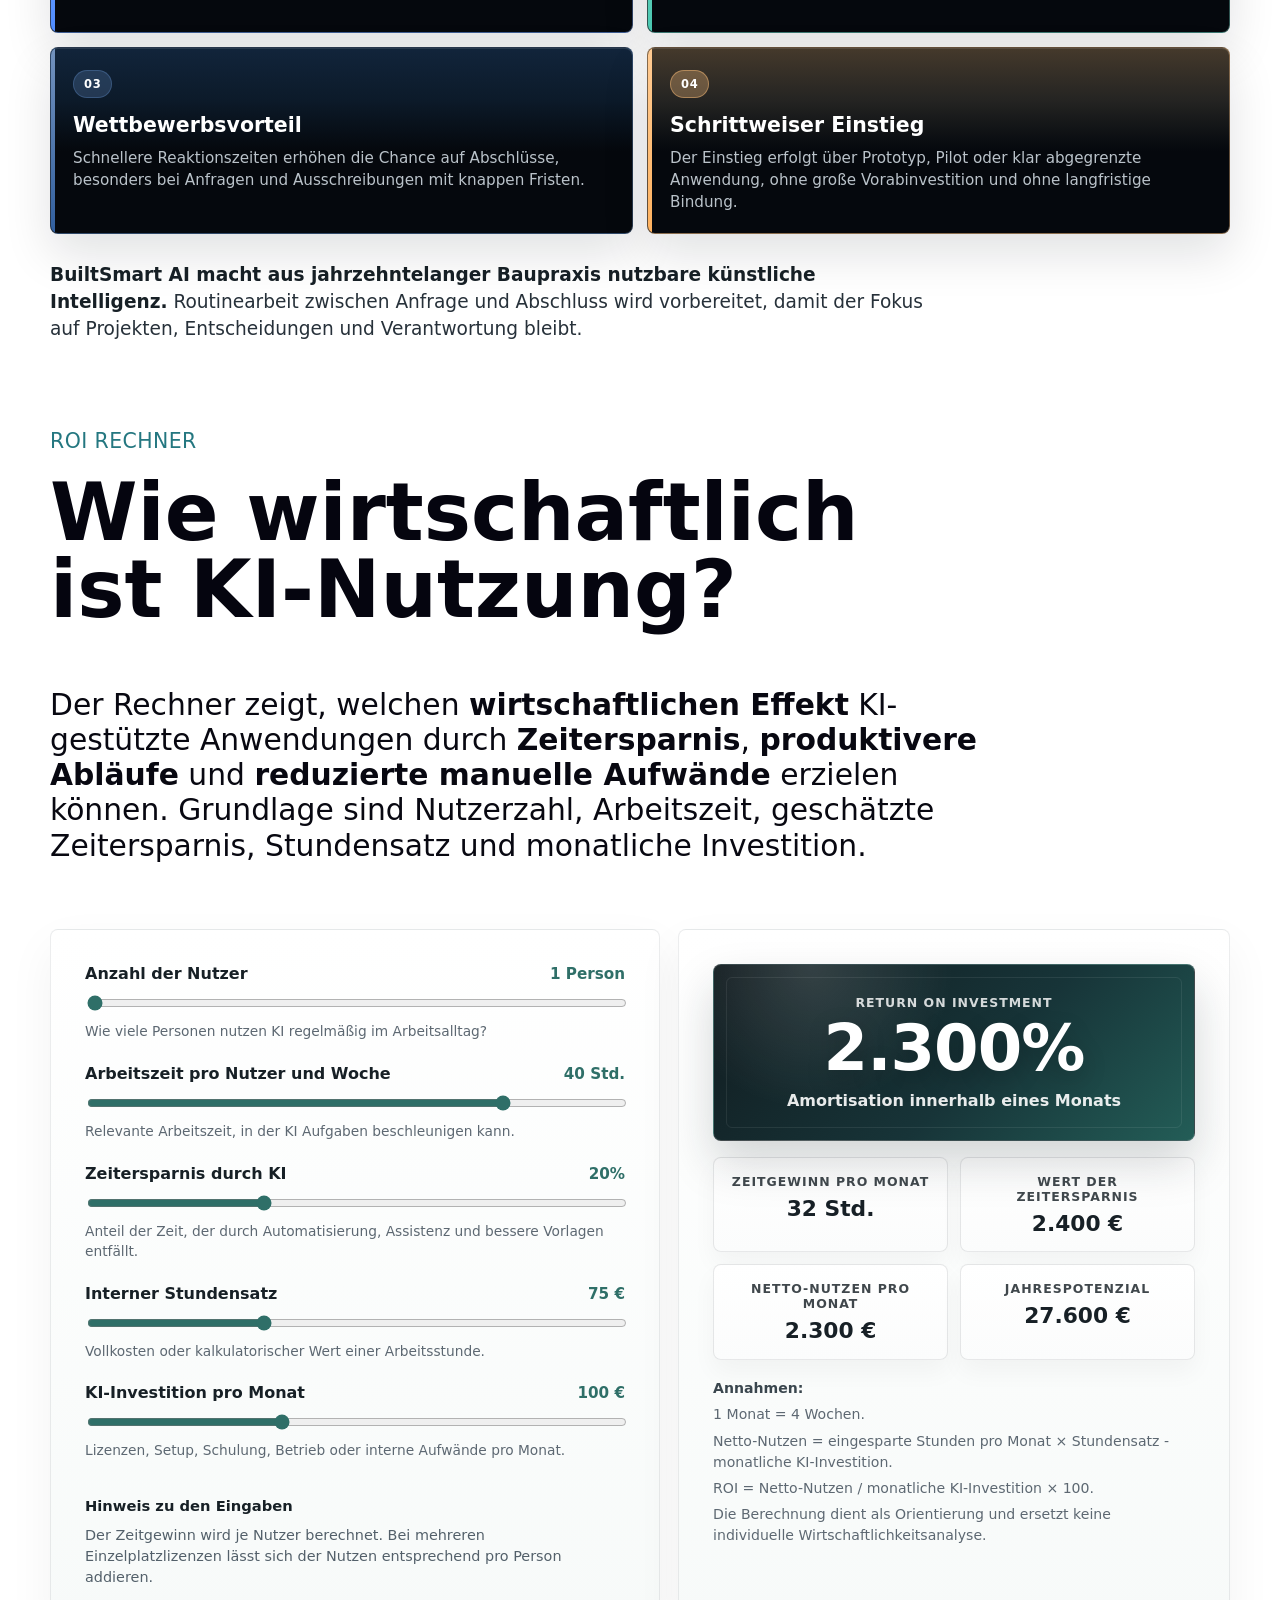
==== commit 58163d05: "Link executive assessment app" ====
--- a/index.html
+++ b/index.html
@@ -7626,7 +7626,7 @@
         </div>
 
         <div class="assessment-cta">
-          <button class="button button-ghost assessment-soon-button" type="button">Executive Assessment öffnen <span aria-hidden="true">→</span></button>
+          <a class="button button-ghost assessment-soon-button" href="https://ai-assessment.builtsmart-ai.app" target="_blank" rel="noopener noreferrer">Executive KI-Assessment öffnen <span aria-hidden="true">→</span></a>
           <a class="button button-light" href="https://booking.builtsmart-ai.app/book?embed=1" target="_blank" rel="noopener noreferrer">Strategiegespräch buchen <span aria-hidden="true">→</span></a>
         </div>
       </section>
@@ -9447,19 +9447,6 @@
       })();
 
       (() => {
-        const assessmentButton = document.querySelector(".assessment-soon-button");
-        if (!assessmentButton) return;
-        const originalLabel = assessmentButton.innerHTML;
-
-        assessmentButton.addEventListener("click", () => {
-          assessmentButton.textContent = "In Kürze verfügbar";
-          window.setTimeout(() => {
-            assessmentButton.innerHTML = originalLabel;
-          }, 2200);
-        });
-      })();
-
-      (() => {
         const modal = document.querySelector("#contact-modal");
         const triggers = document.querySelectorAll(".contact-trigger");
         const closeButton = modal?.querySelector(".contact-close");
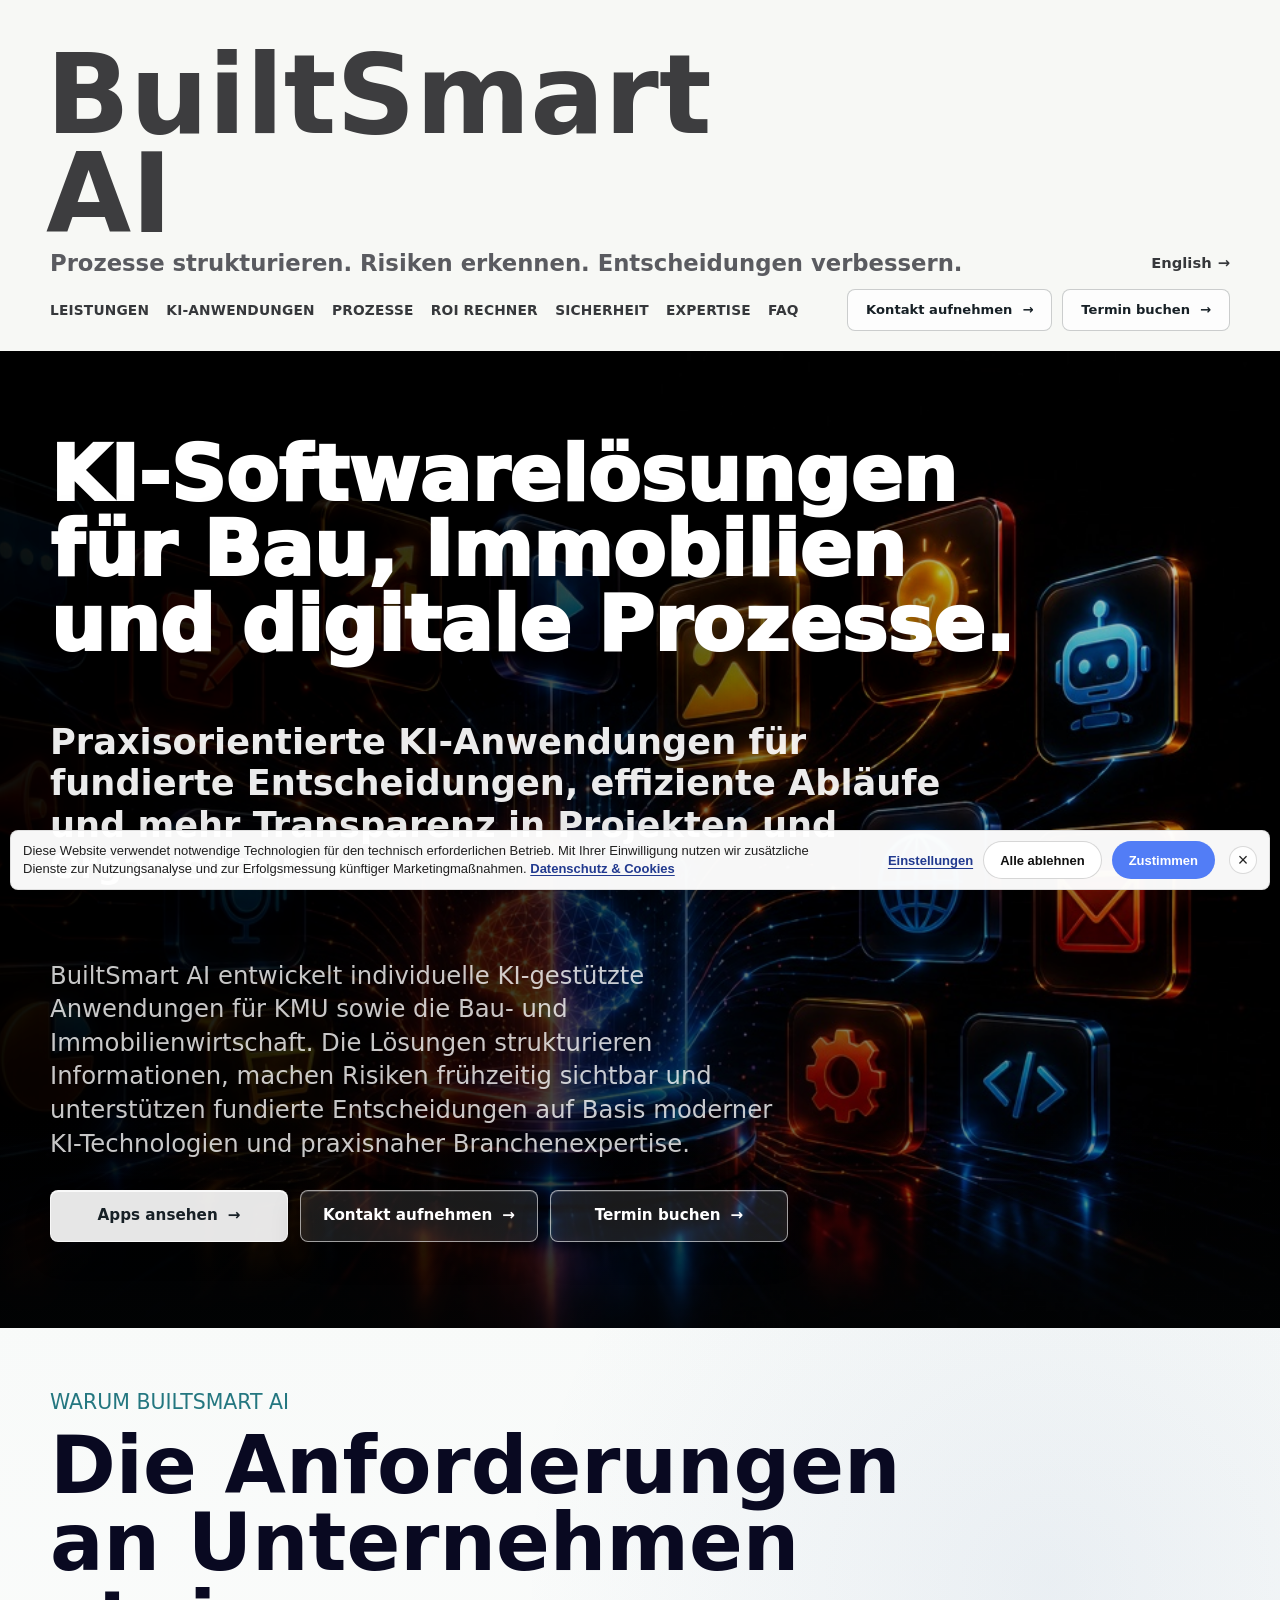
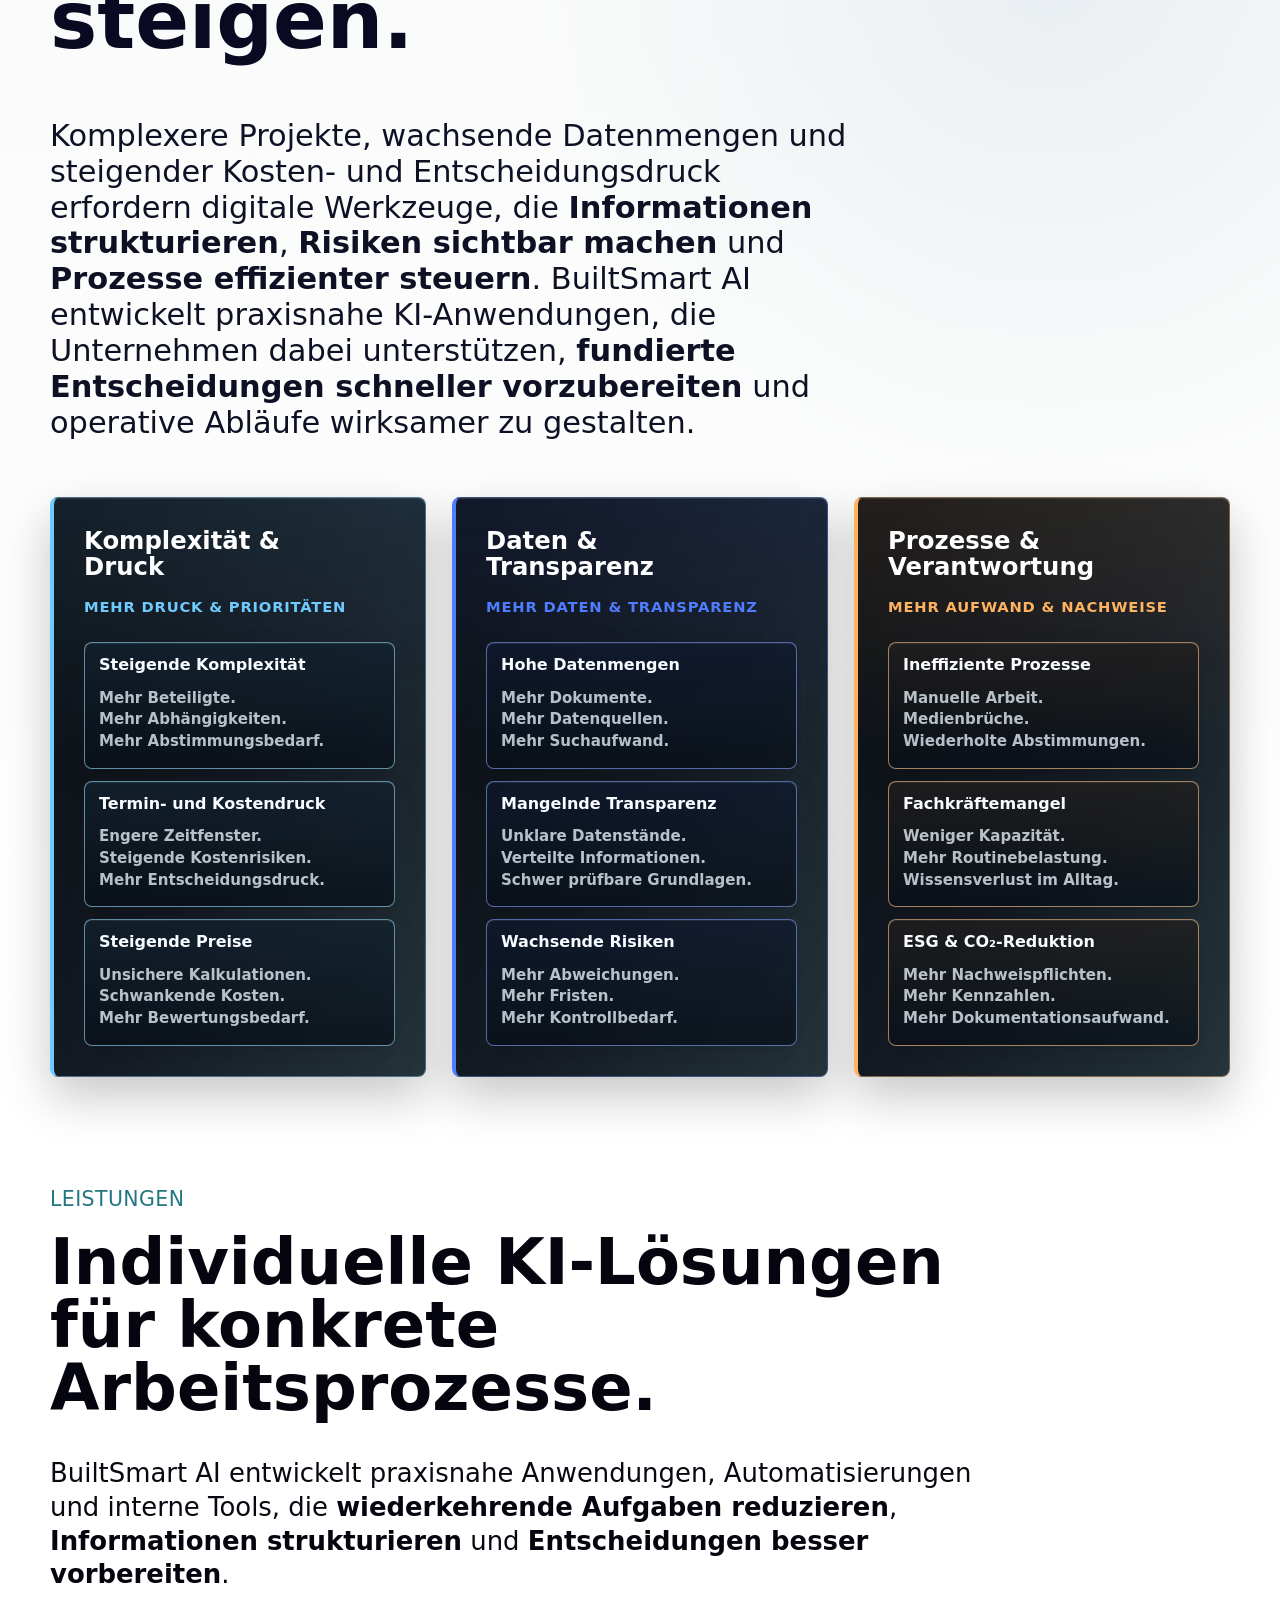
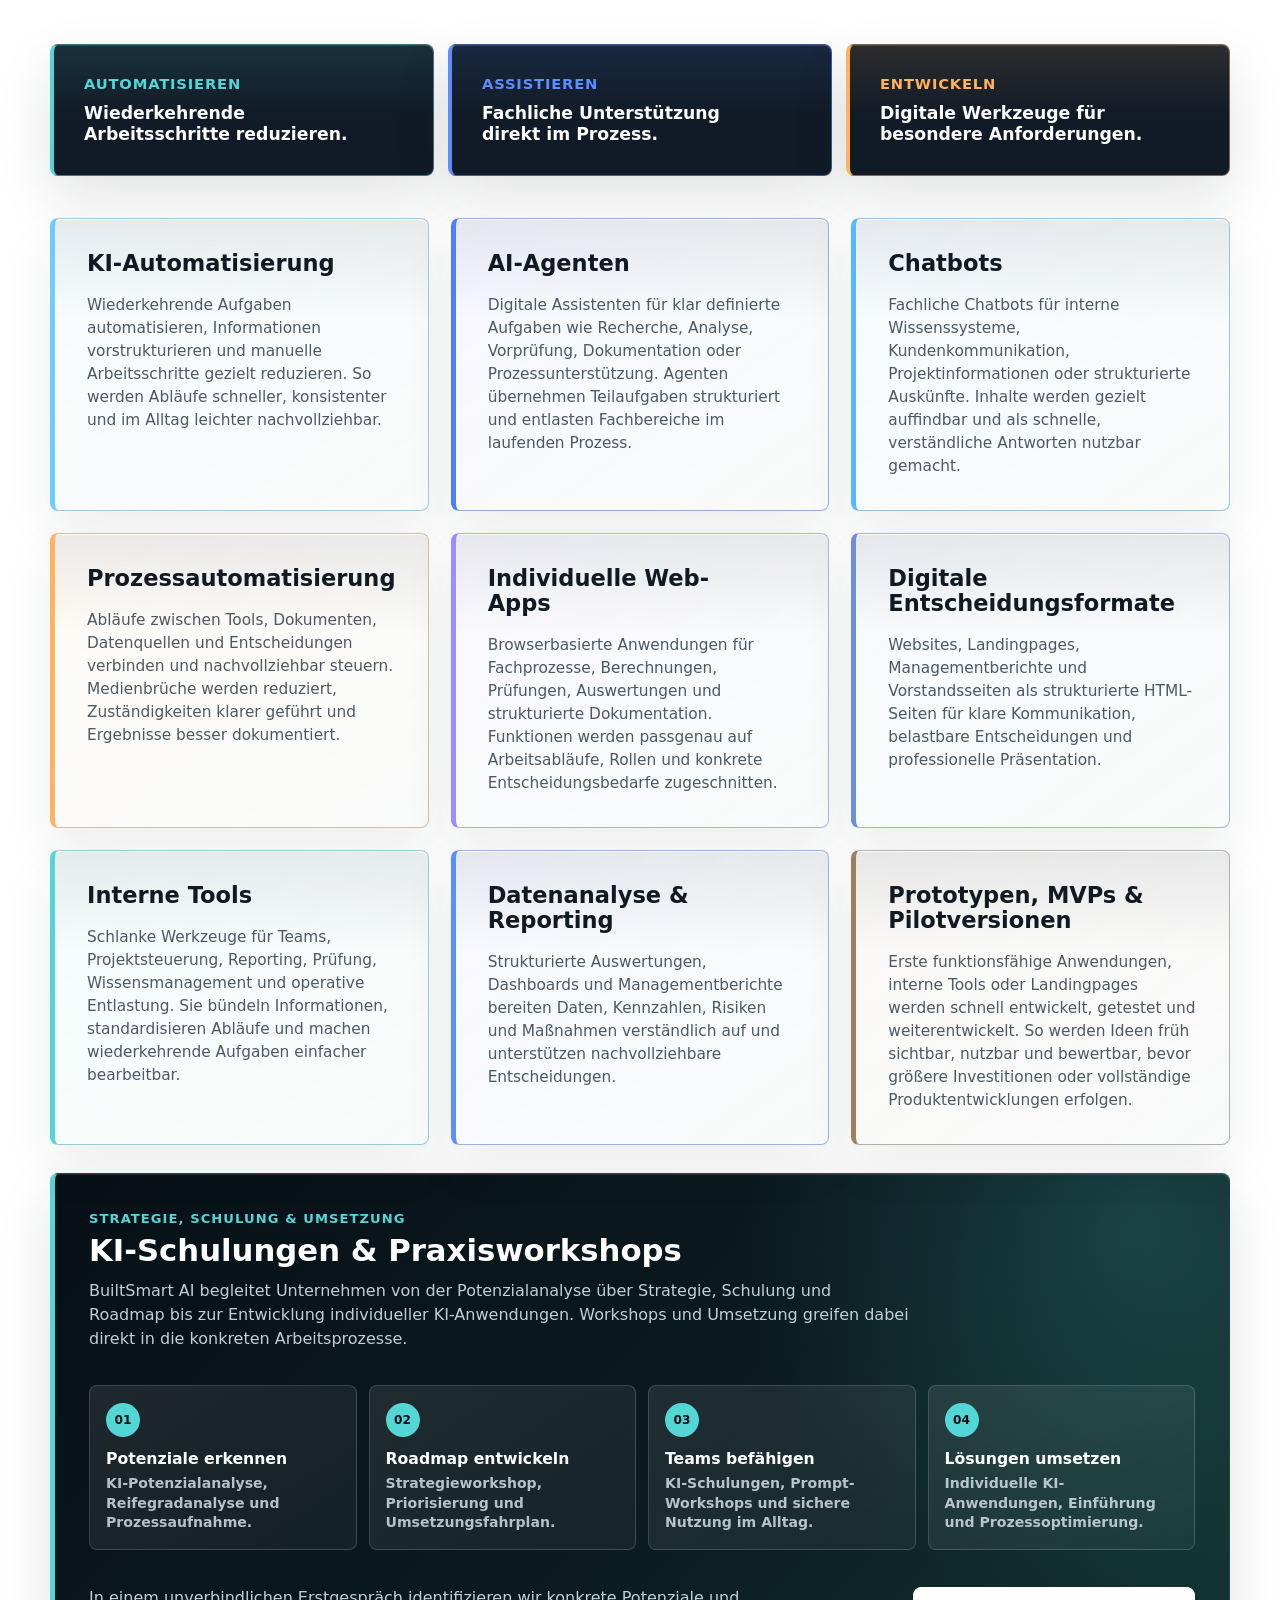
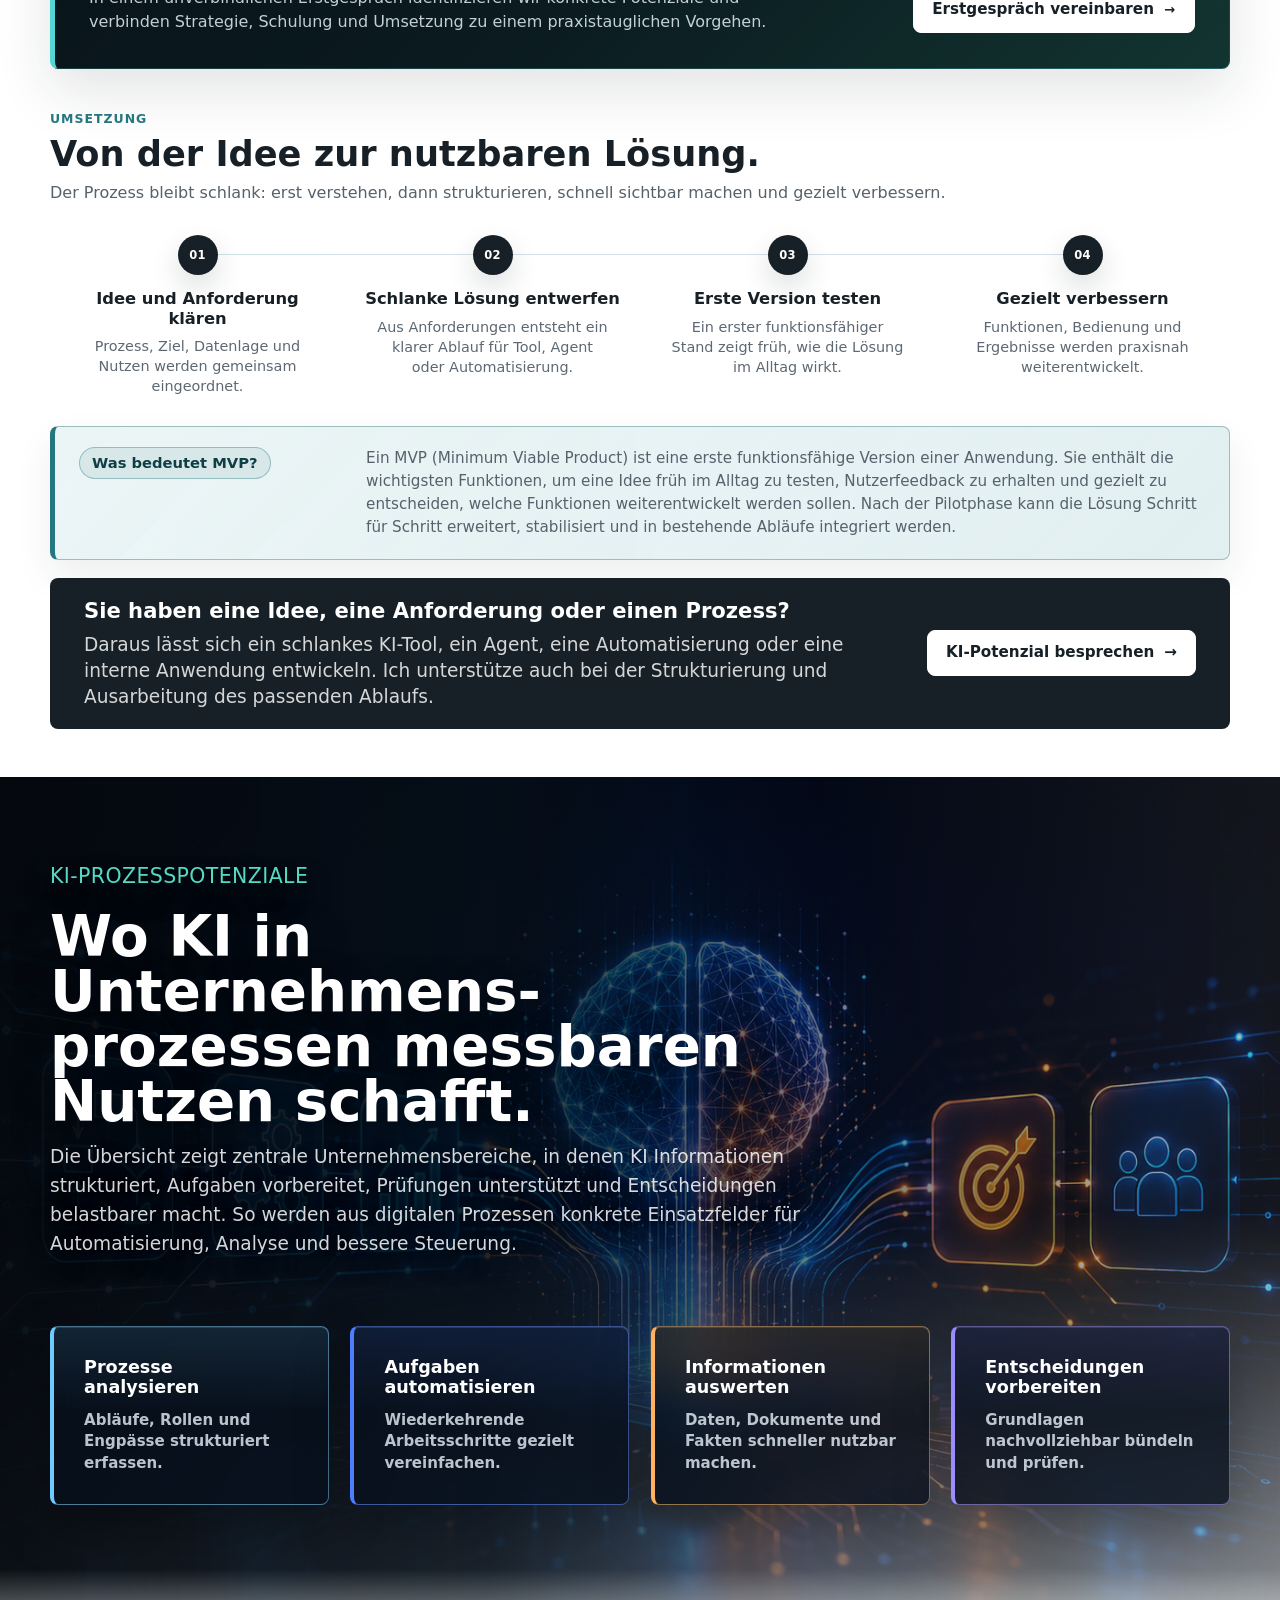
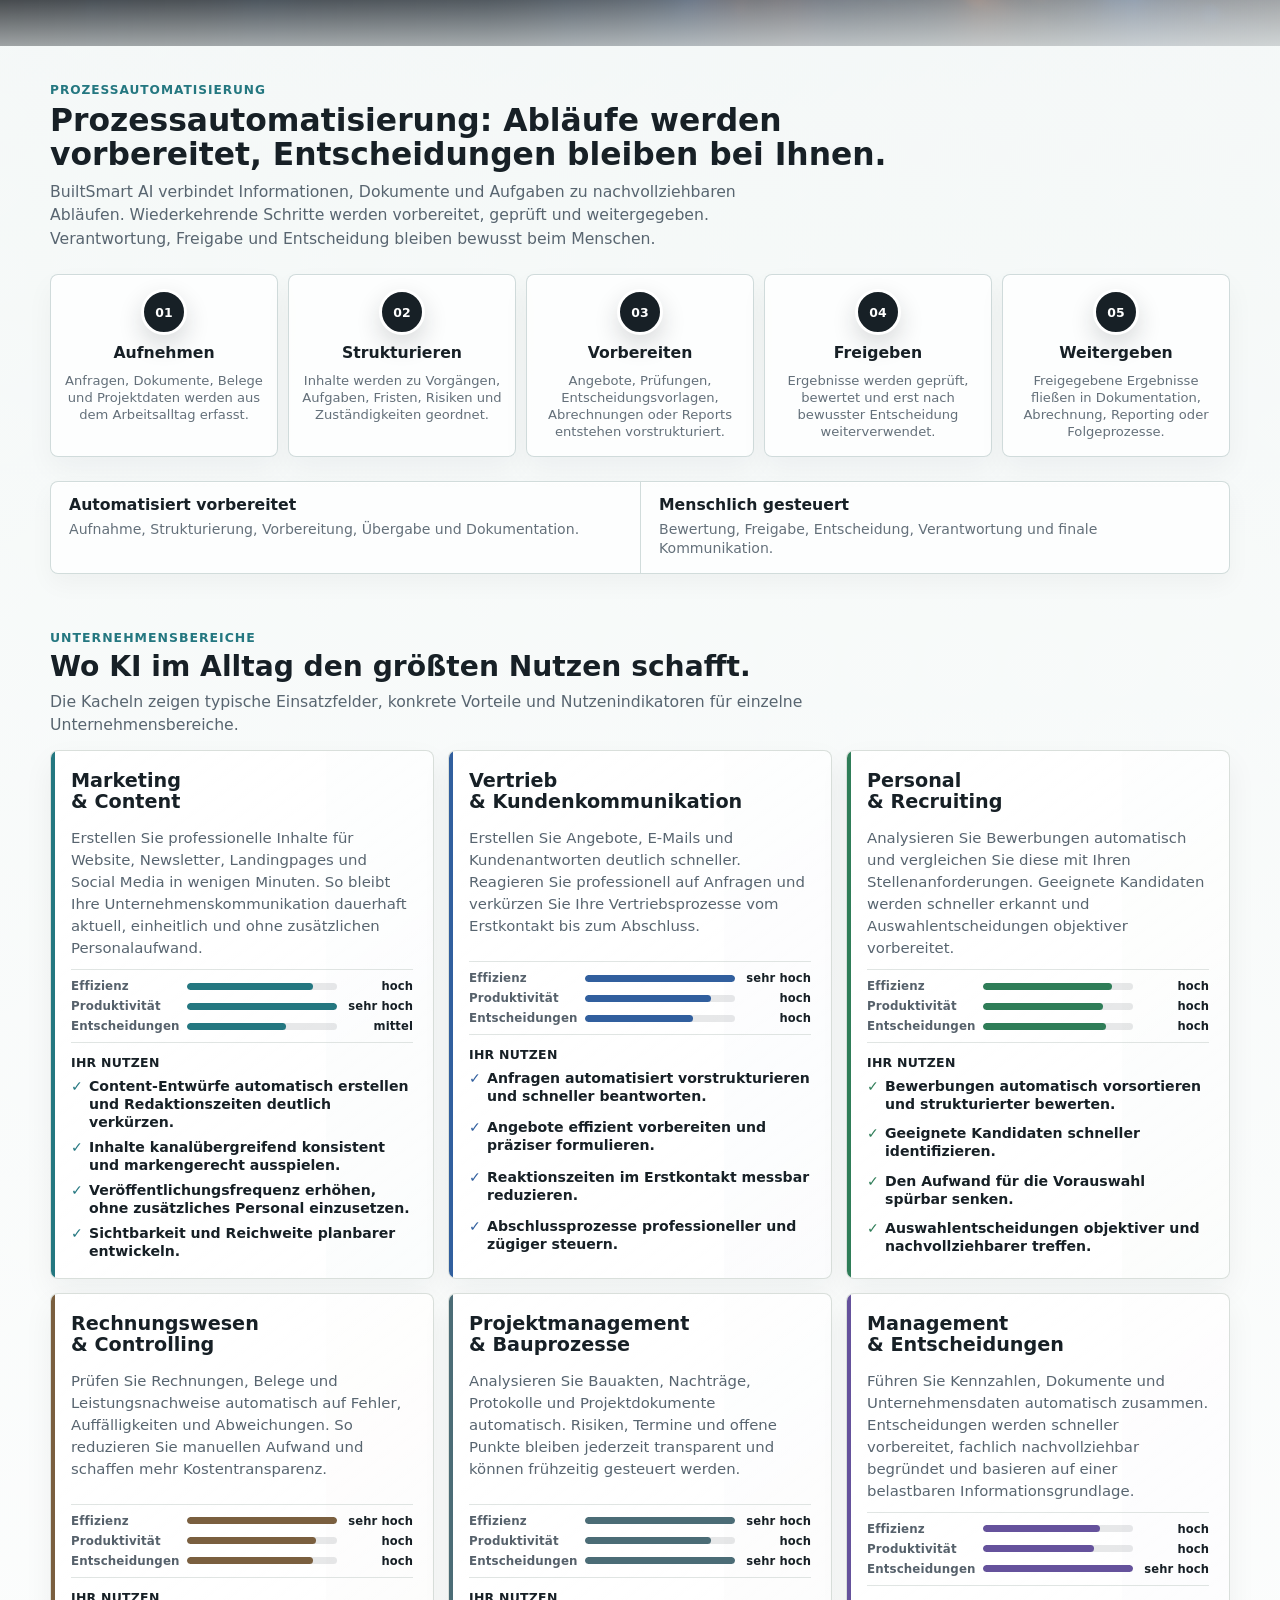
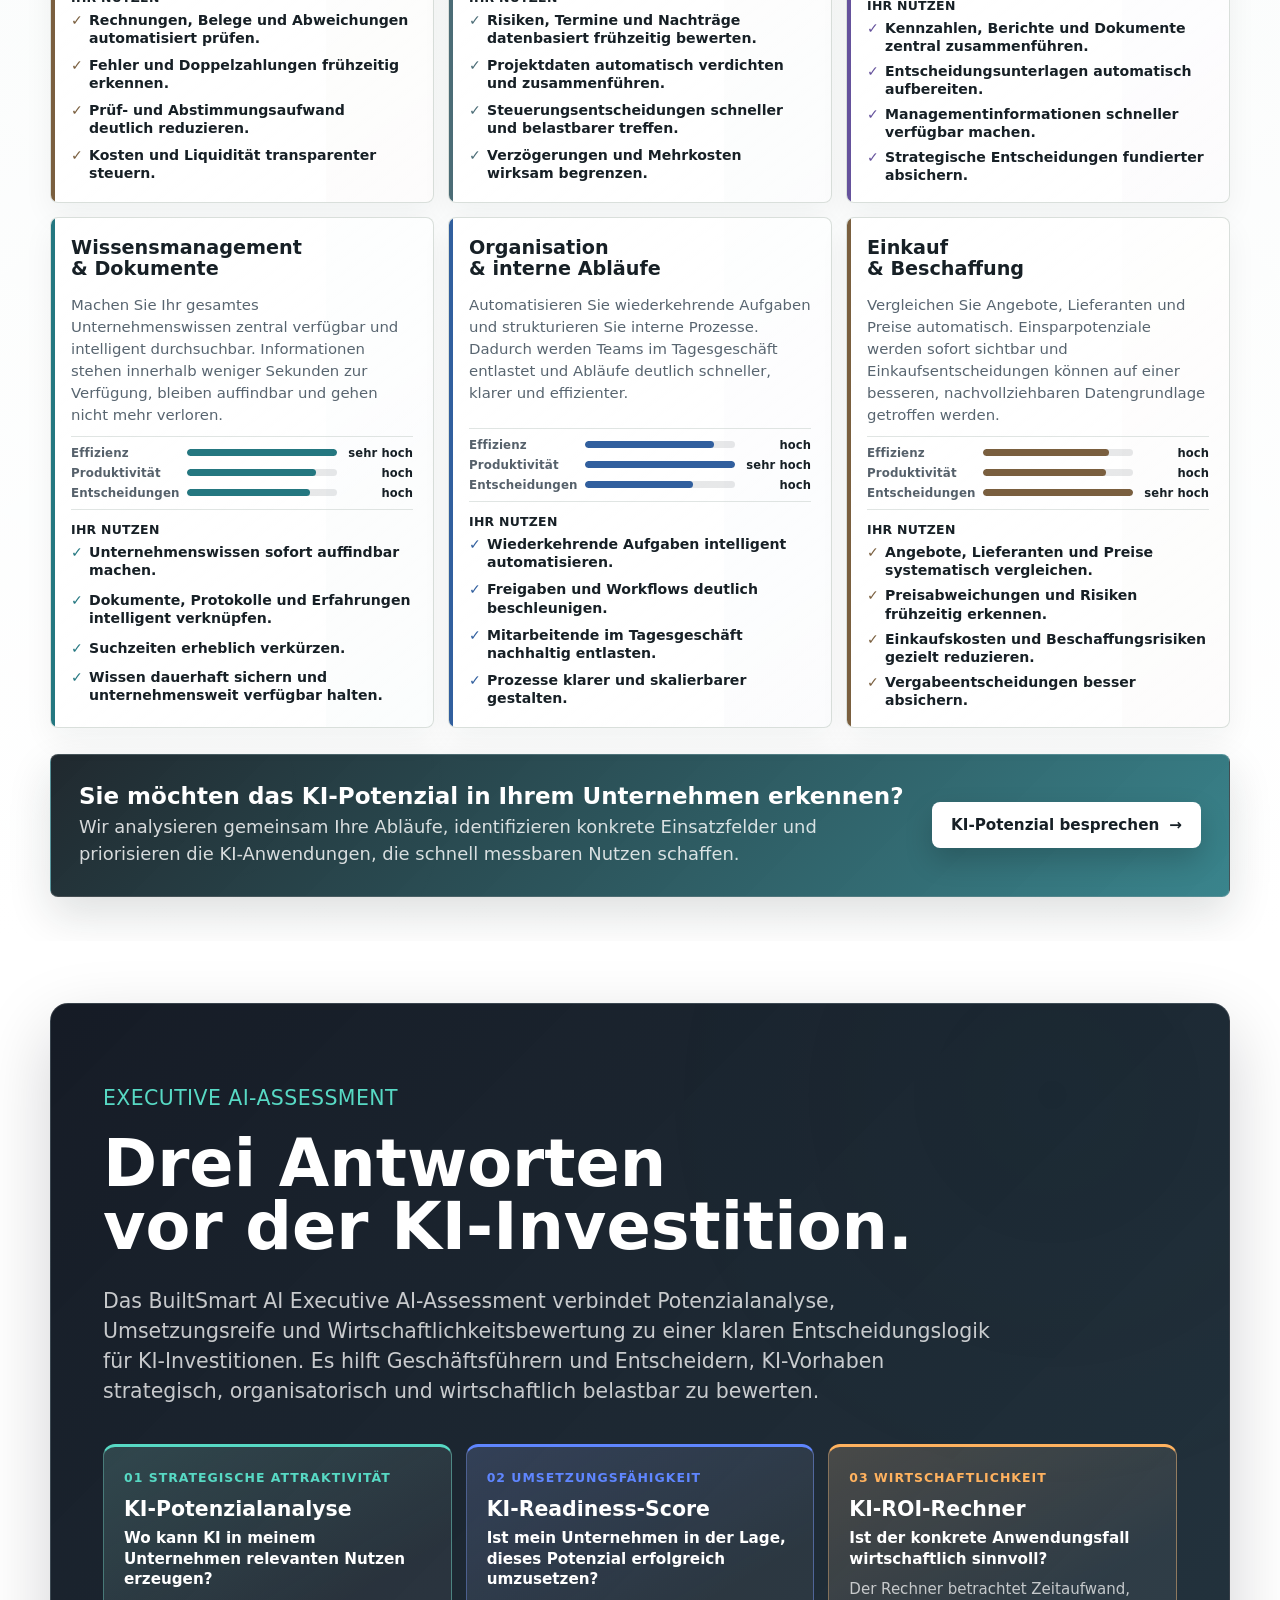
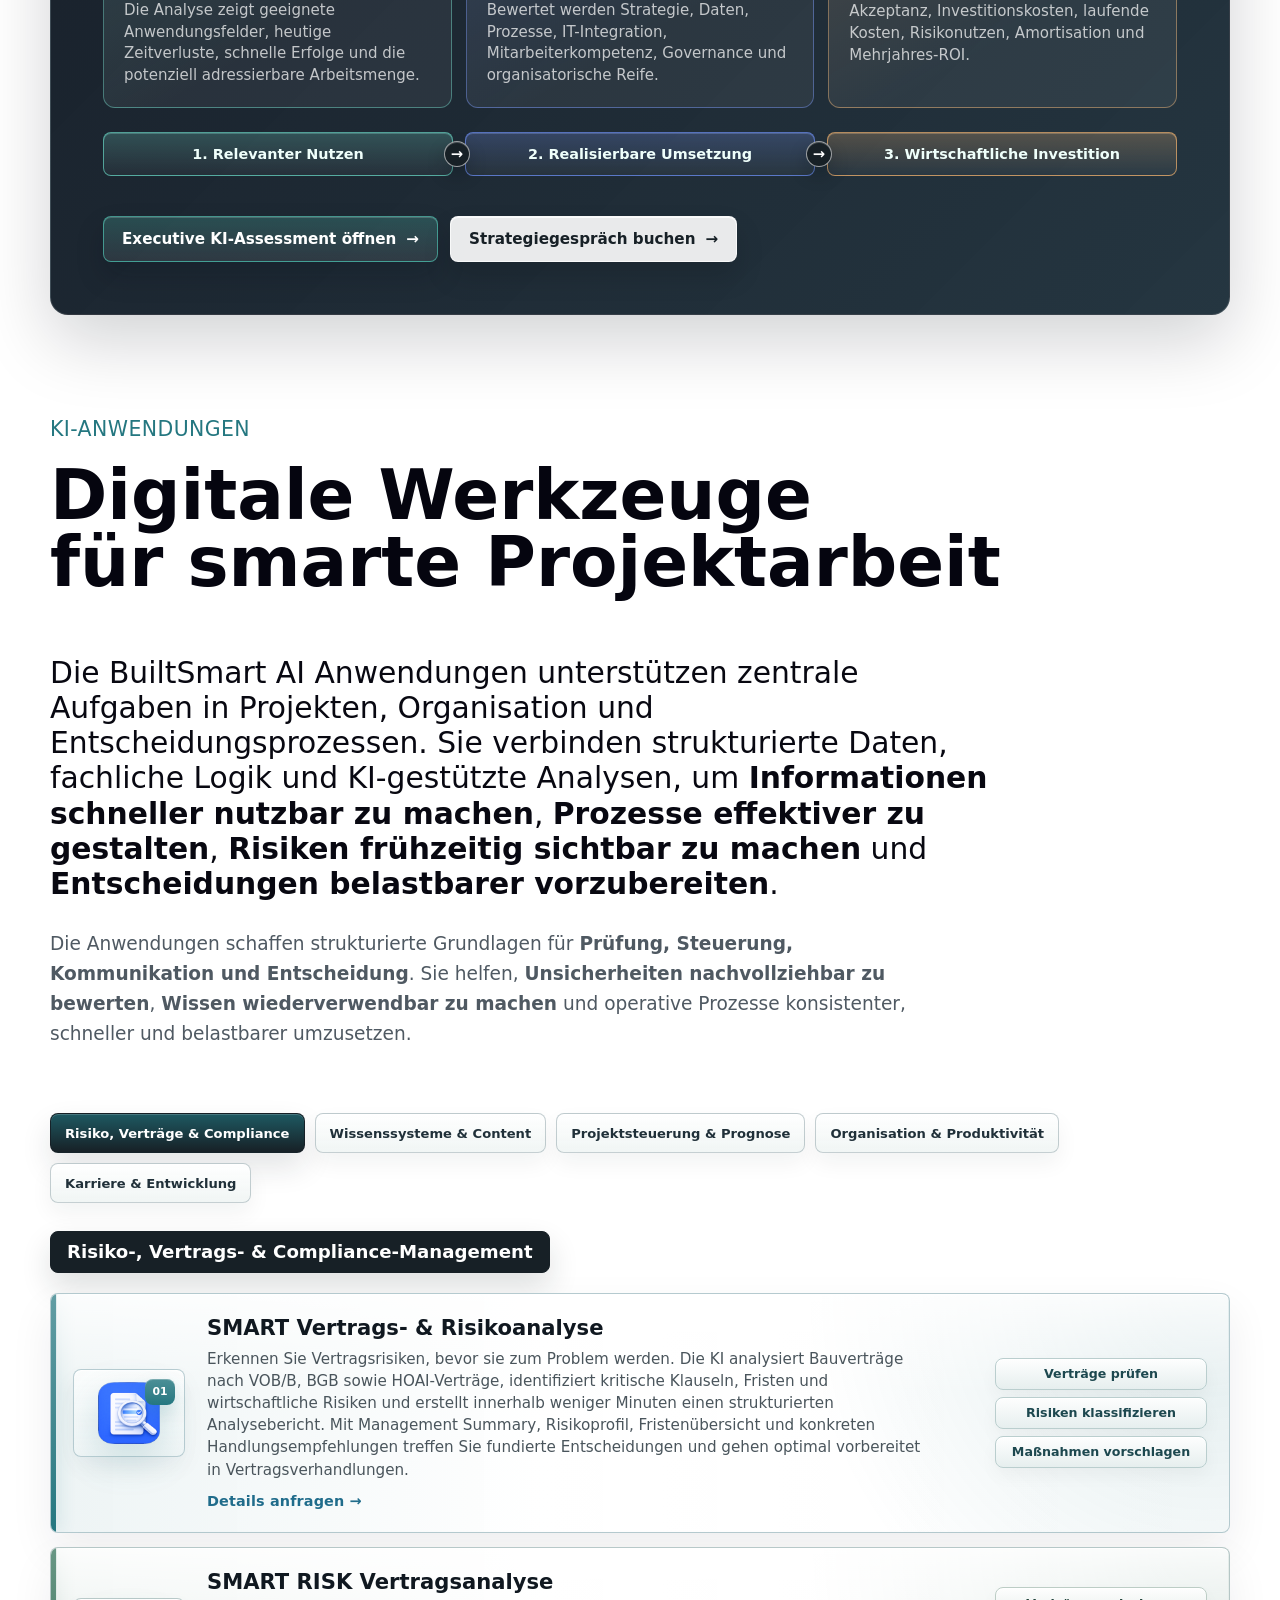
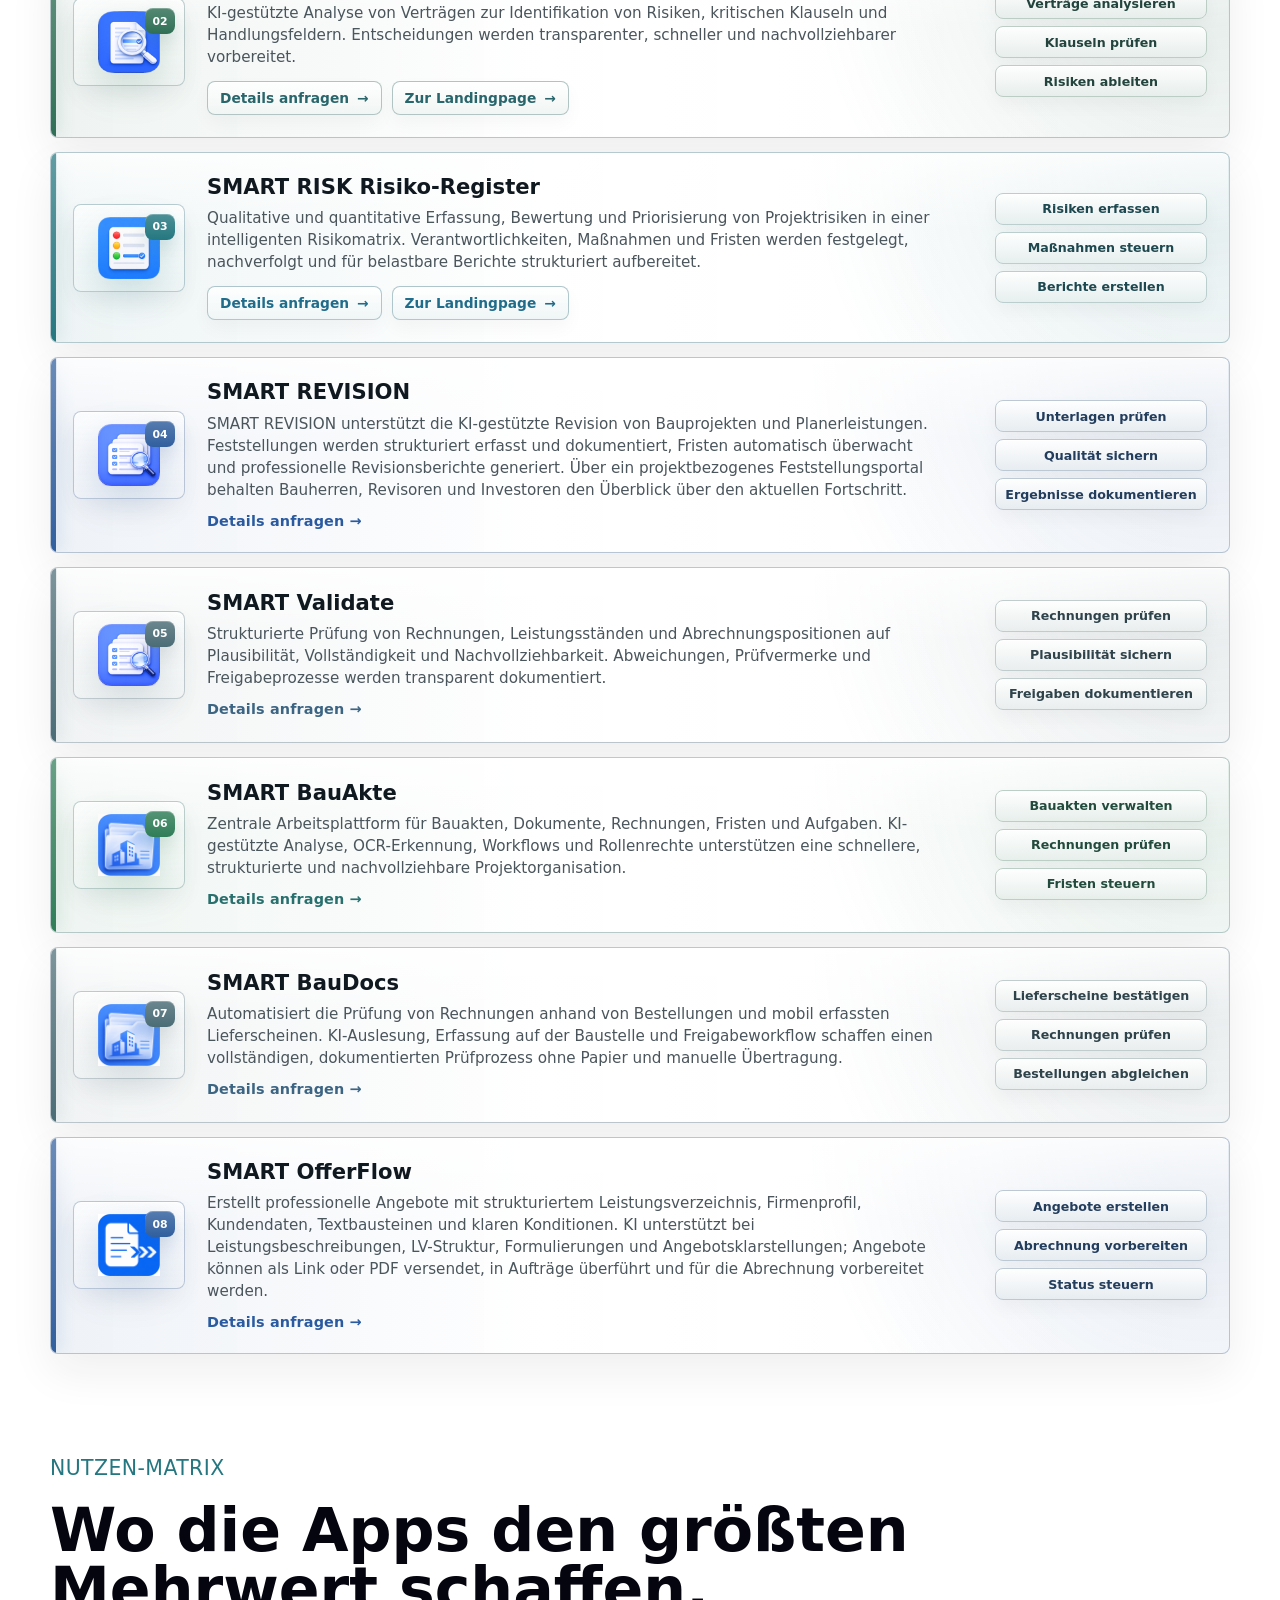
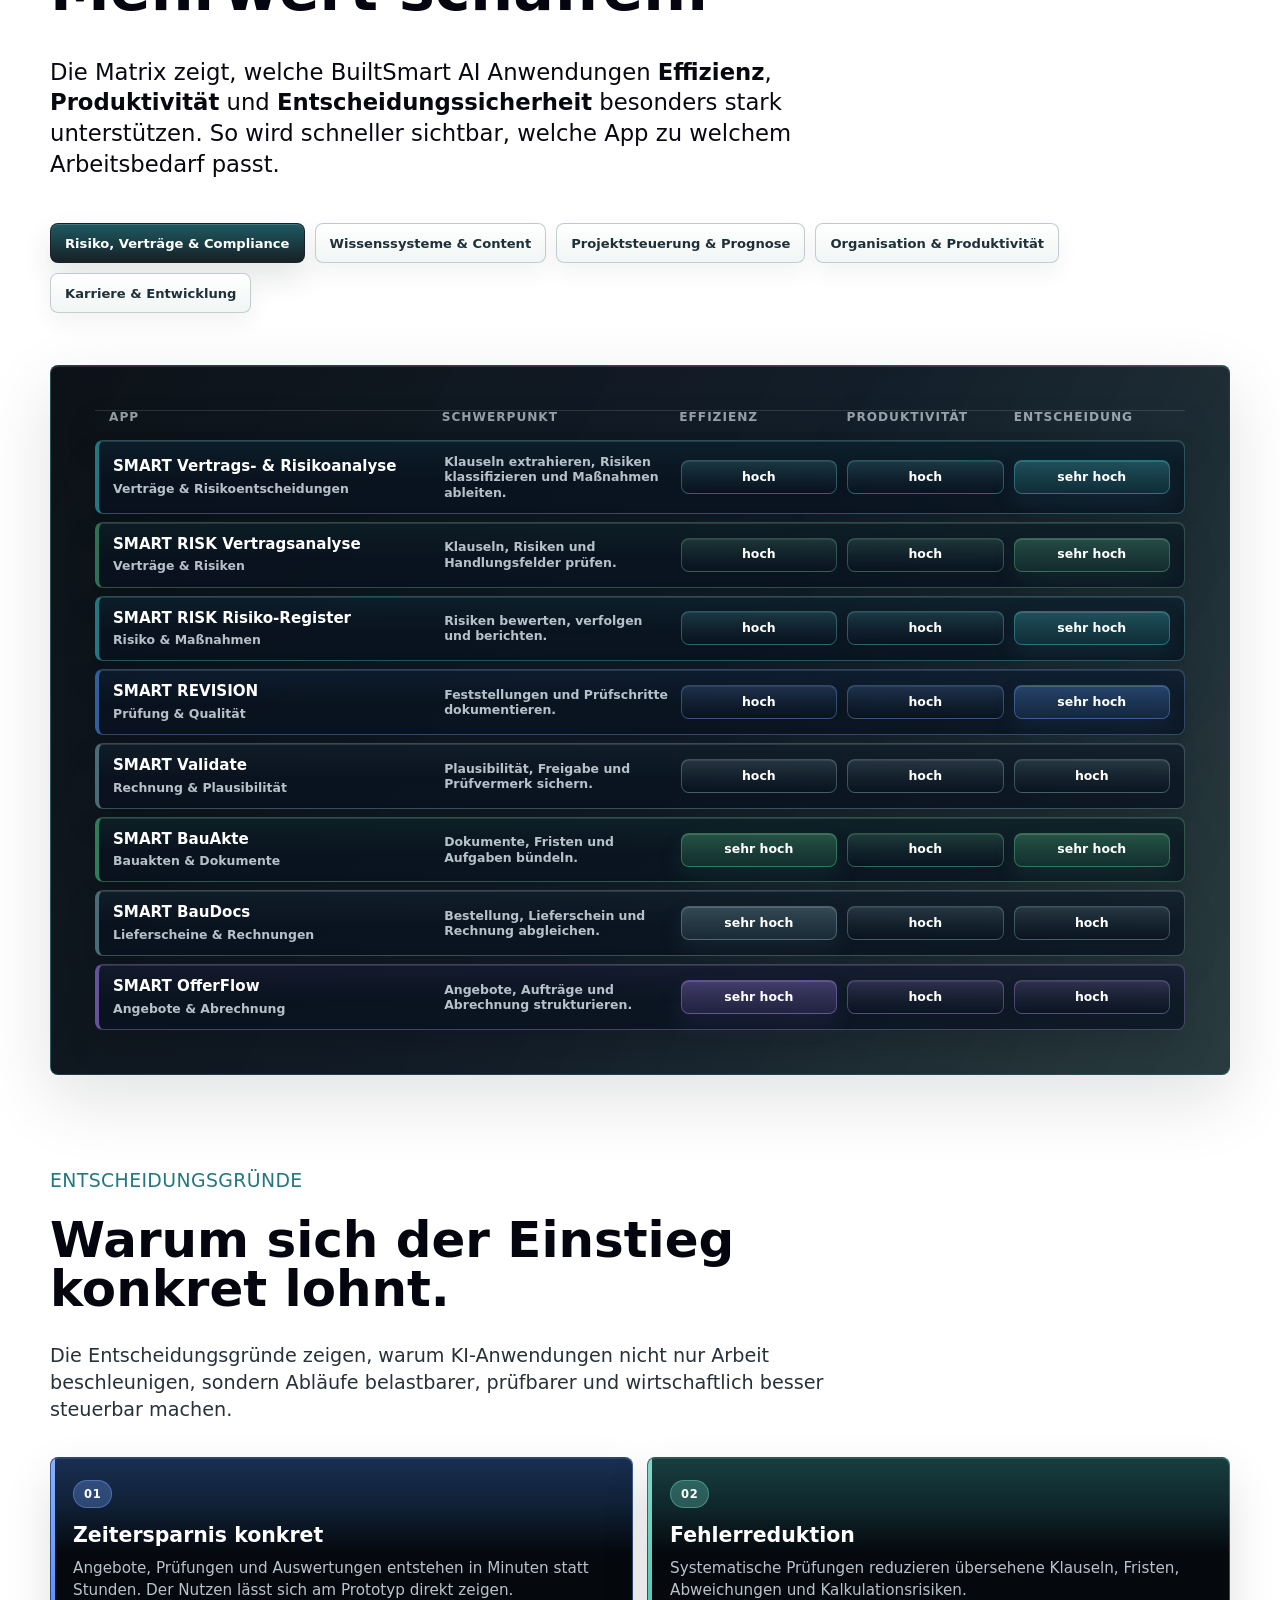
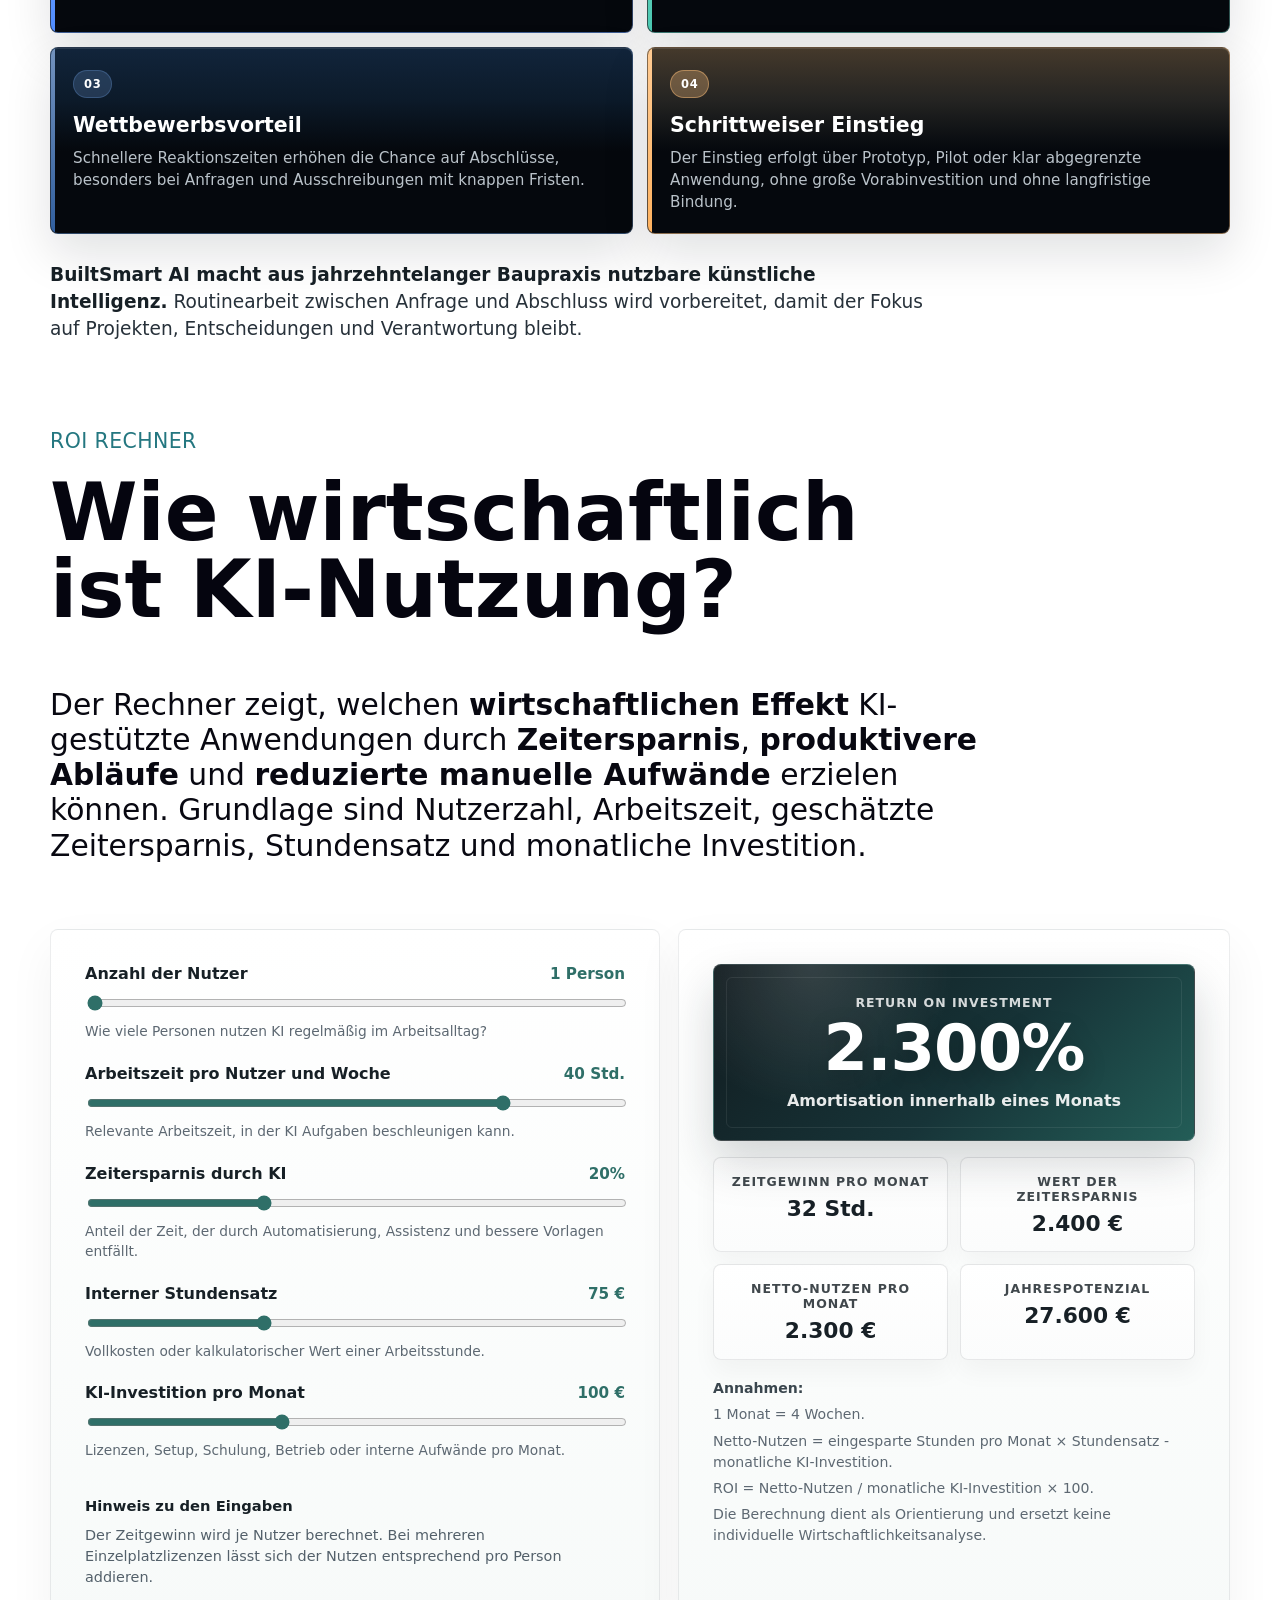
==== commit 8fb0e1f4: "Rename contract risk app" ====
--- a/index.html
+++ b/index.html
@@ -181,7 +181,7 @@
               "@type": "OfferCatalog",
               "name": "KI-Anwendungen",
               "itemListElement": [
-                { "@type": "Offer", "itemOffered": { "@type": "SoftwareApplication", "name": "SMART Contract & Risk Intelligence", "applicationCategory": "BusinessApplication" } },
+                { "@type": "Offer", "itemOffered": { "@type": "SoftwareApplication", "name": "SMART Vertrags- & Risikoanalyse", "applicationCategory": "BusinessApplication" } },
                 { "@type": "Offer", "itemOffered": { "@type": "SoftwareApplication", "name": "SMART RISK Vertragsanalyse", "applicationCategory": "BusinessApplication" } },
                 { "@type": "Offer", "itemOffered": { "@type": "SoftwareApplication", "name": "SMART RISK Risiko-Register", "applicationCategory": "BusinessApplication" } },
                 { "@type": "Offer", "itemOffered": { "@type": "SoftwareApplication", "name": "SMART REVISION", "applicationCategory": "BusinessApplication" } },
@@ -7672,7 +7672,7 @@
               <span class="suite-row-index">01</span>
             </span>
             <span class="suite-row-copy">
-              <h3>SMART Contract &amp; Risk Intelligence</h3>
+              <h3>SMART Vertrags- &amp; Risikoanalyse</h3>
               <p>Erkennen Sie Vertragsrisiken, bevor sie zum Problem werden. Die KI analysiert Bauverträge nach VOB/B, BGB sowie HOAI-Verträge, identifiziert kritische Klauseln, Fristen und wirtschaftliche Risiken und erstellt innerhalb weniger Minuten einen strukturierten Analysebericht. Mit Management Summary, Risikoprofil, Fristenübersicht und konkreten Handlungsempfehlungen treffen Sie fundierte Entscheidungen und gehen optimal vorbereitet in Vertragsverhandlungen.</p>
             </span>
             <span class="suite-row-meta" aria-label="Themenschwerpunkte">
@@ -8193,7 +8193,7 @@
             </div>
 
             <article class="impact-scorecard-row" data-app-category="risk" style="--impact-accent: var(--teal);">
-              <div class="impact-scorecard-app"><strong>SMART Contract &amp; Risk Intelligence</strong><span>Verträge &amp; Risikoentscheidungen</span></div>
+              <div class="impact-scorecard-app"><strong>SMART Vertrags- &amp; Risikoanalyse</strong><span>Verträge &amp; Risikoentscheidungen</span></div>
               <span class="impact-scorecard-focus">Klauseln extrahieren, Risiken klassifizieren und Maßnahmen ableiten.</span>
               <span class="score-pill is-high">hoch</span>
               <span class="score-pill is-high">hoch</span>
@@ -9292,7 +9292,7 @@
               <div>
                 <strong>Risiko-, Vertrags- &amp; Compliance-Management</strong>
                 <label><input type="checkbox" value="SMART RISK Vertragsanalyse"> SMART RISK Vertragsanalyse</label>
-                <label><input type="checkbox" value="SMART Contract & Risk Intelligence"> SMART Contract &amp; Risk Intelligence</label>
+                <label><input type="checkbox" value="SMART Vertrags- &amp; Risikoanalyse"> SMART Vertrags- &amp; Risikoanalyse</label>
                 <label><input type="checkbox" value="SMART RISK Risiko-Register"> SMART RISK Risiko-Register</label>
                 <label><input type="checkbox" value="SMART REVISION"> SMART REVISION</label>
                 <label><input type="checkbox" value="SMART Validate"> SMART Validate</label>
